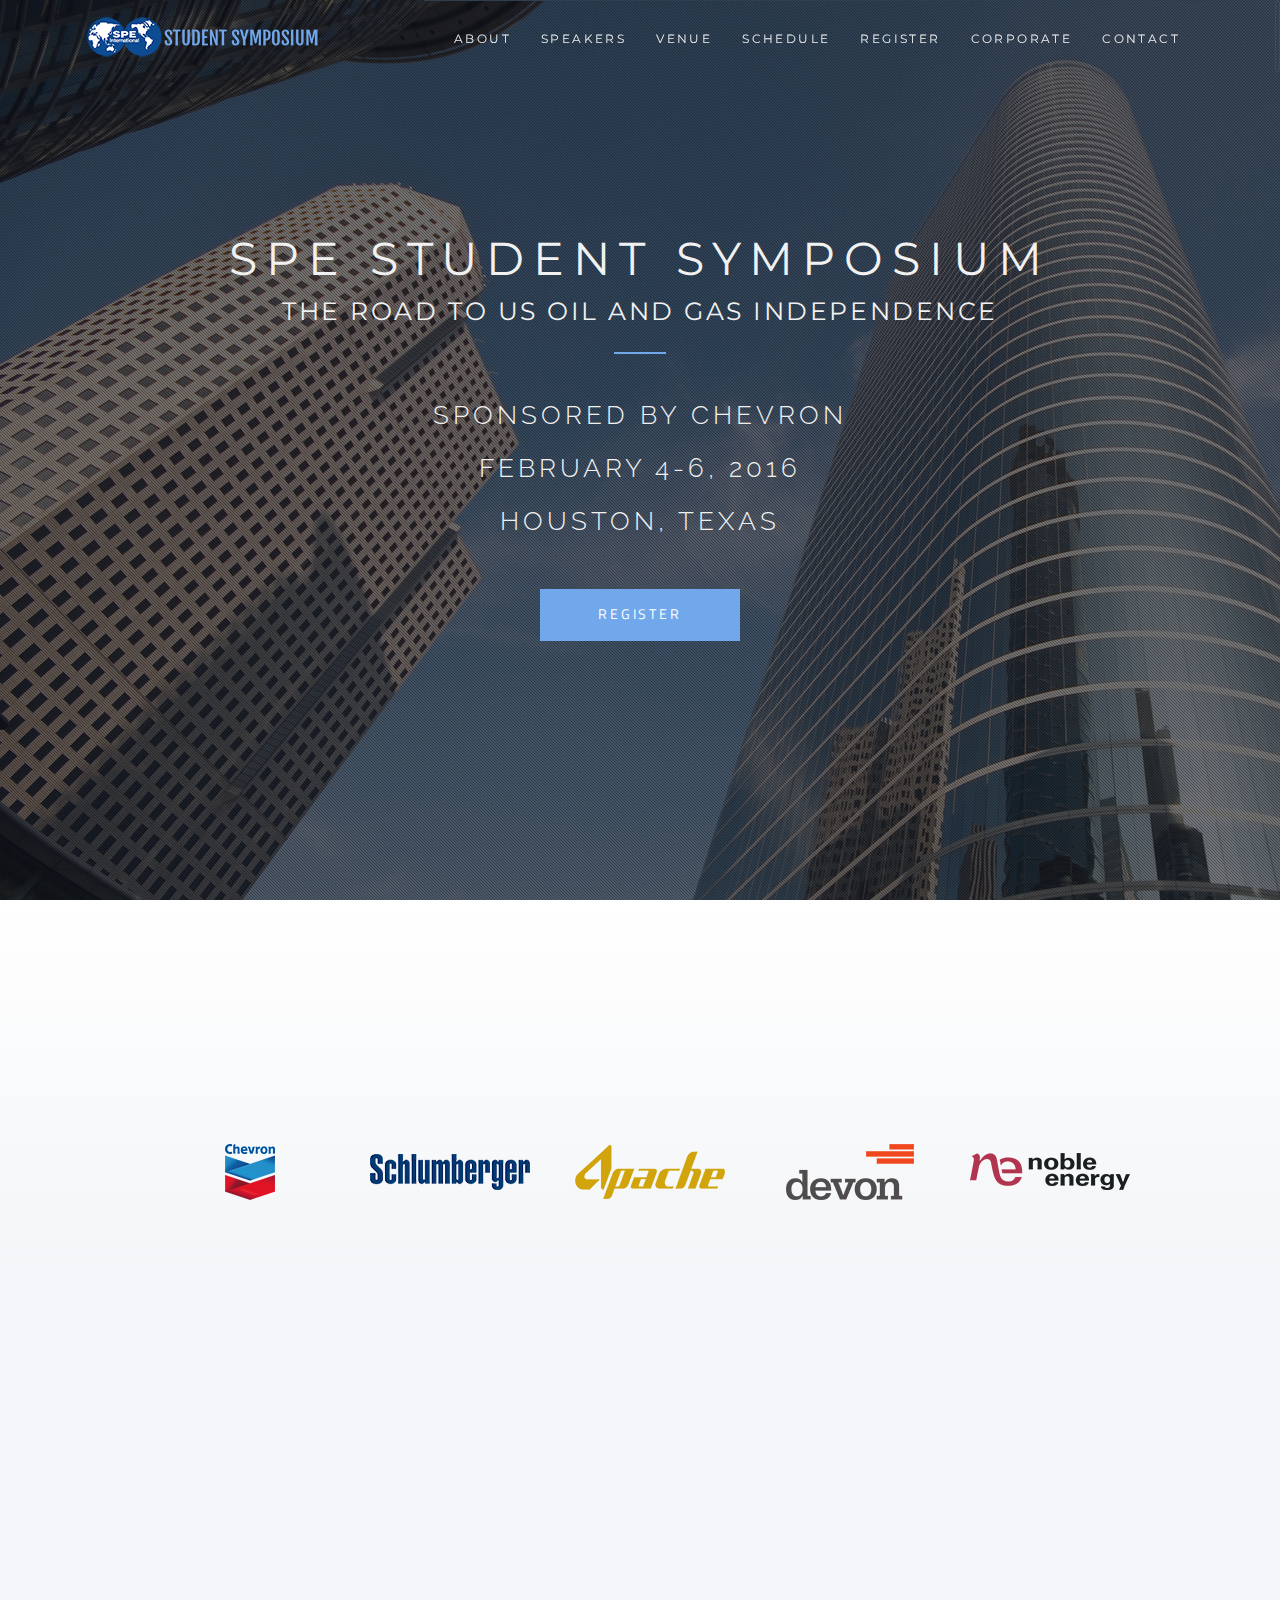
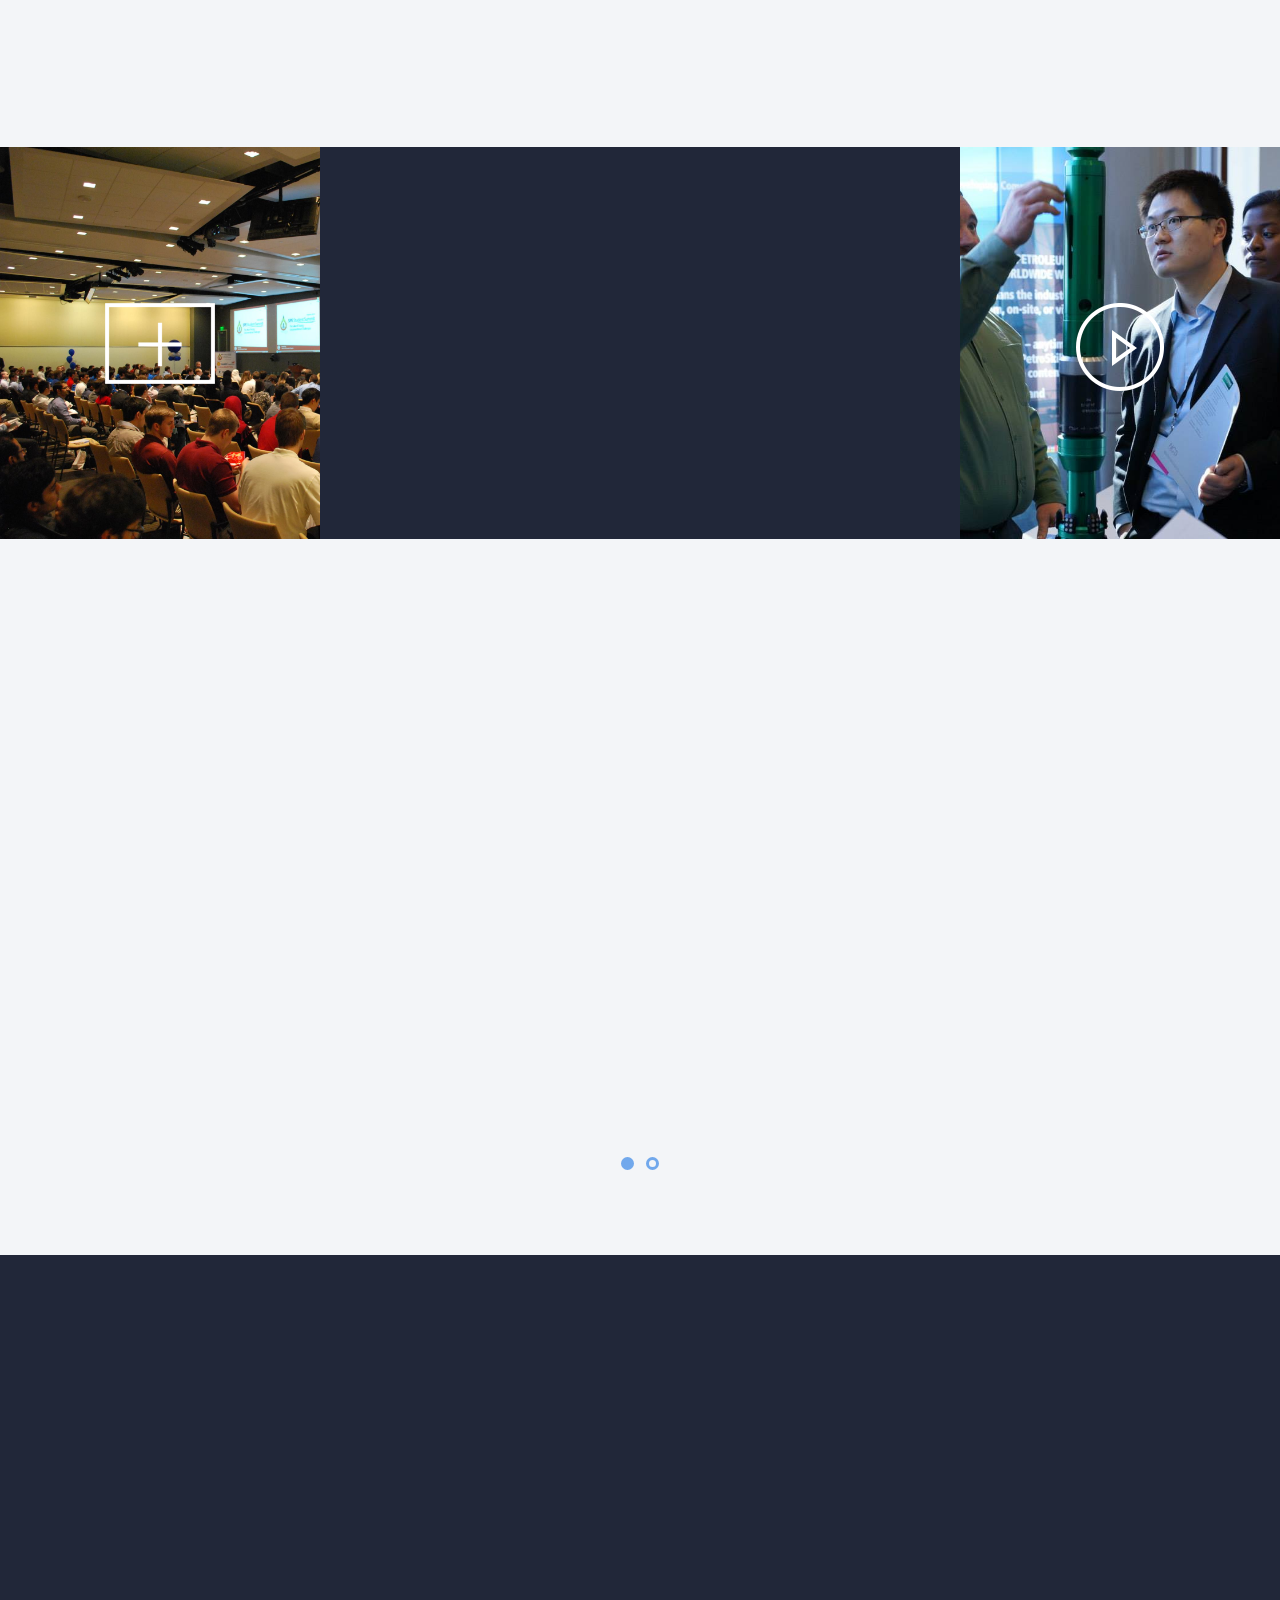
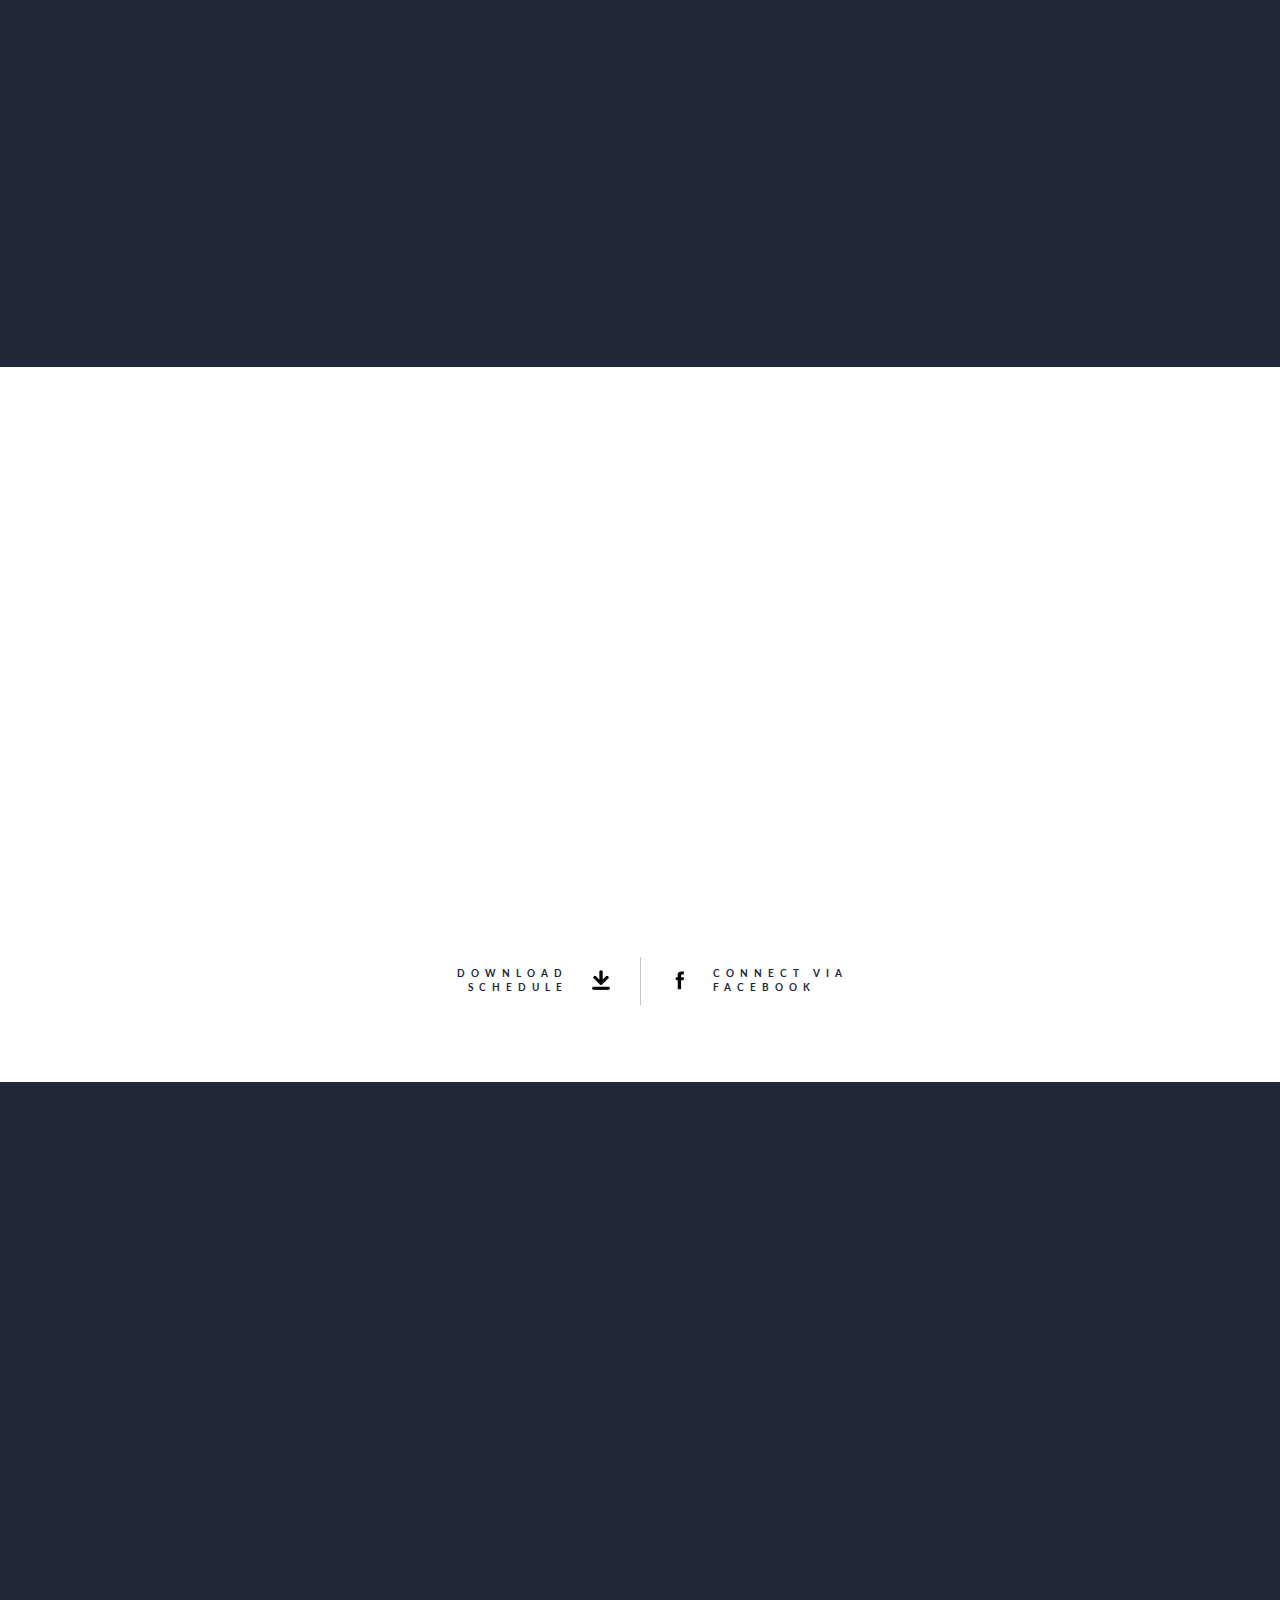
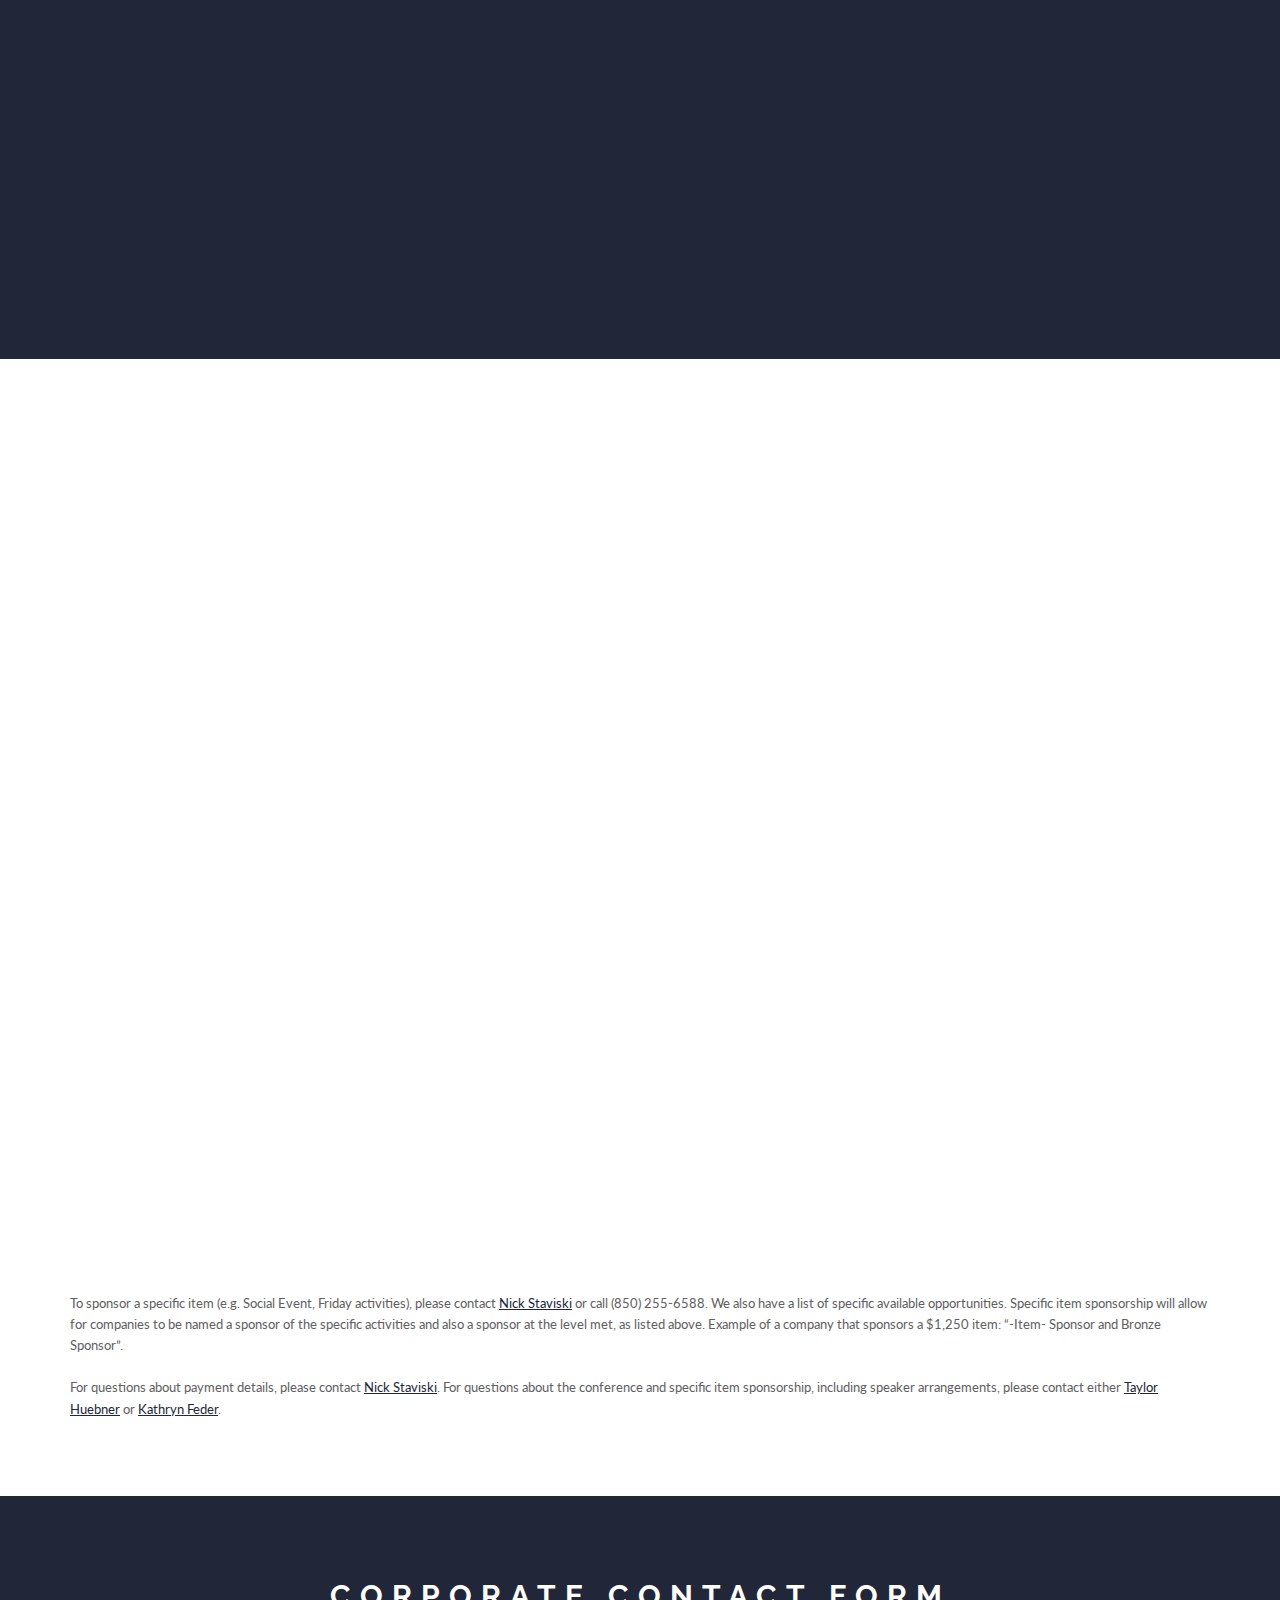
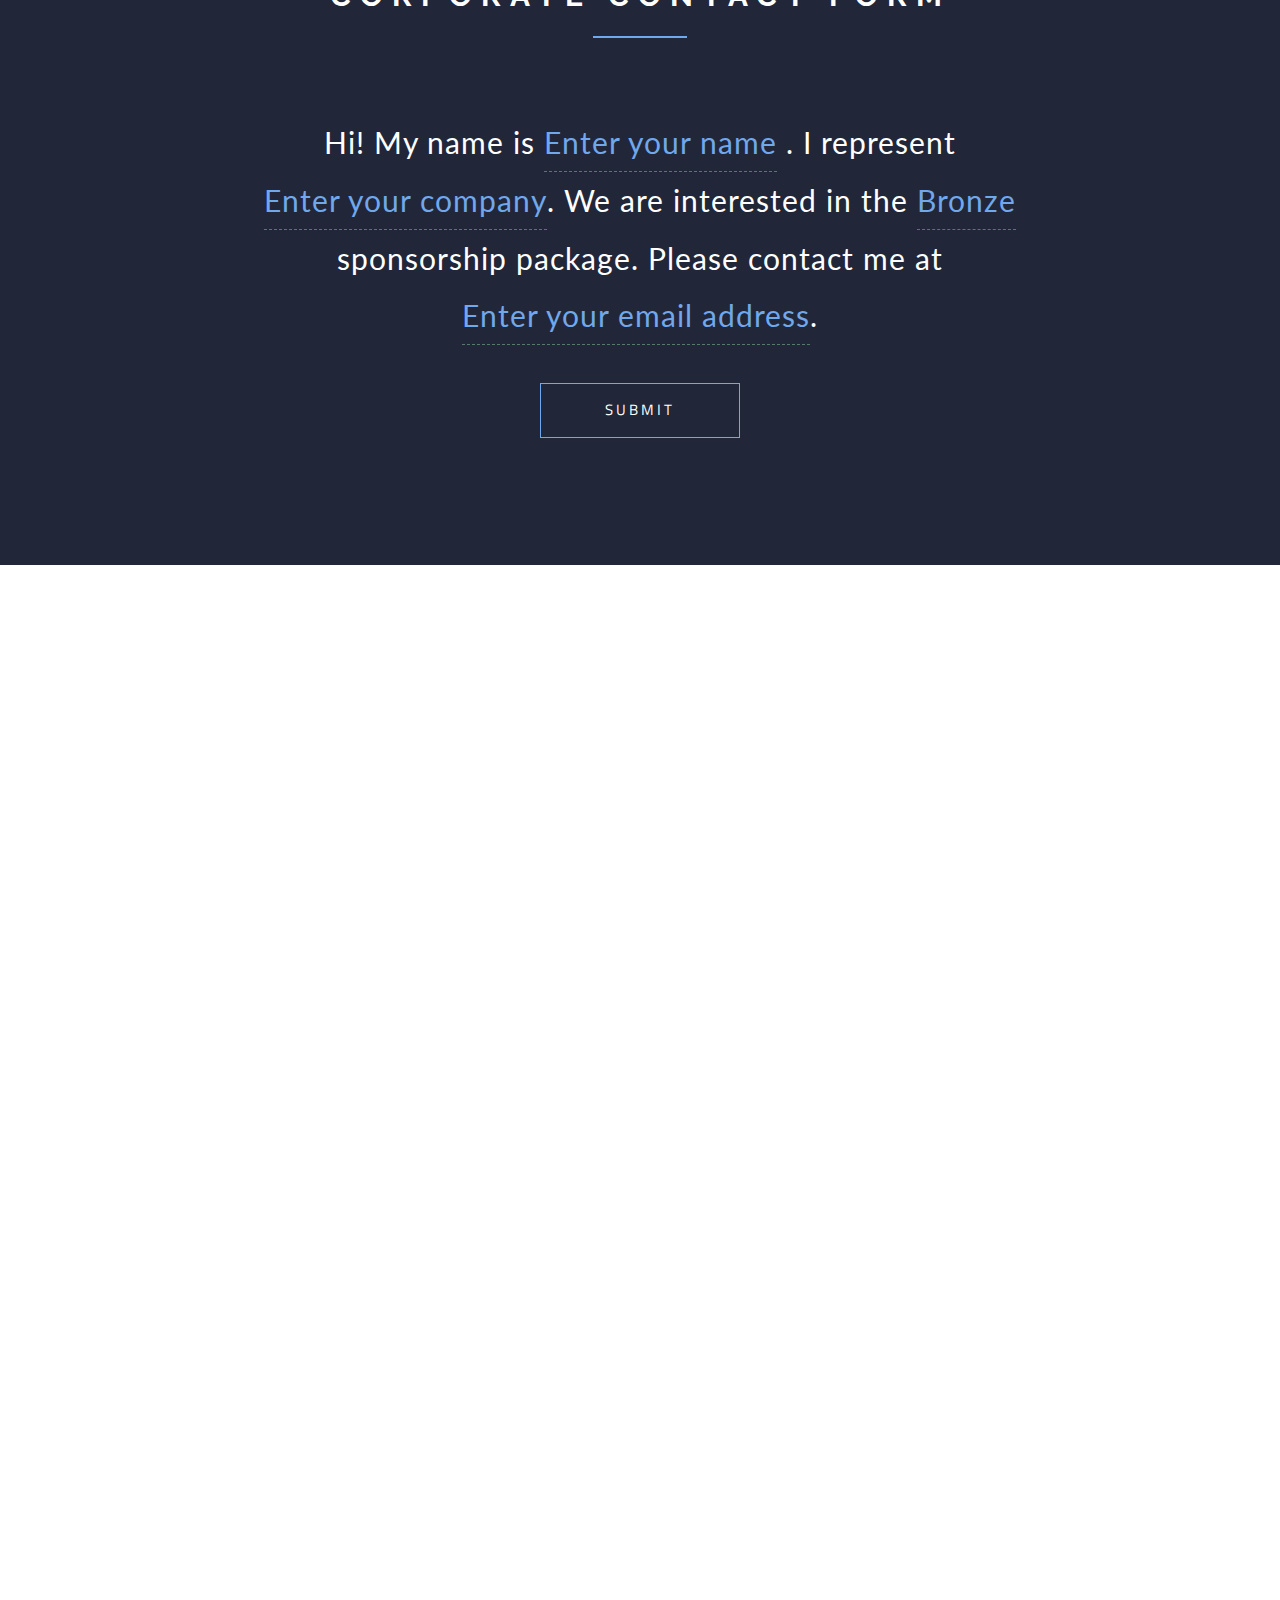
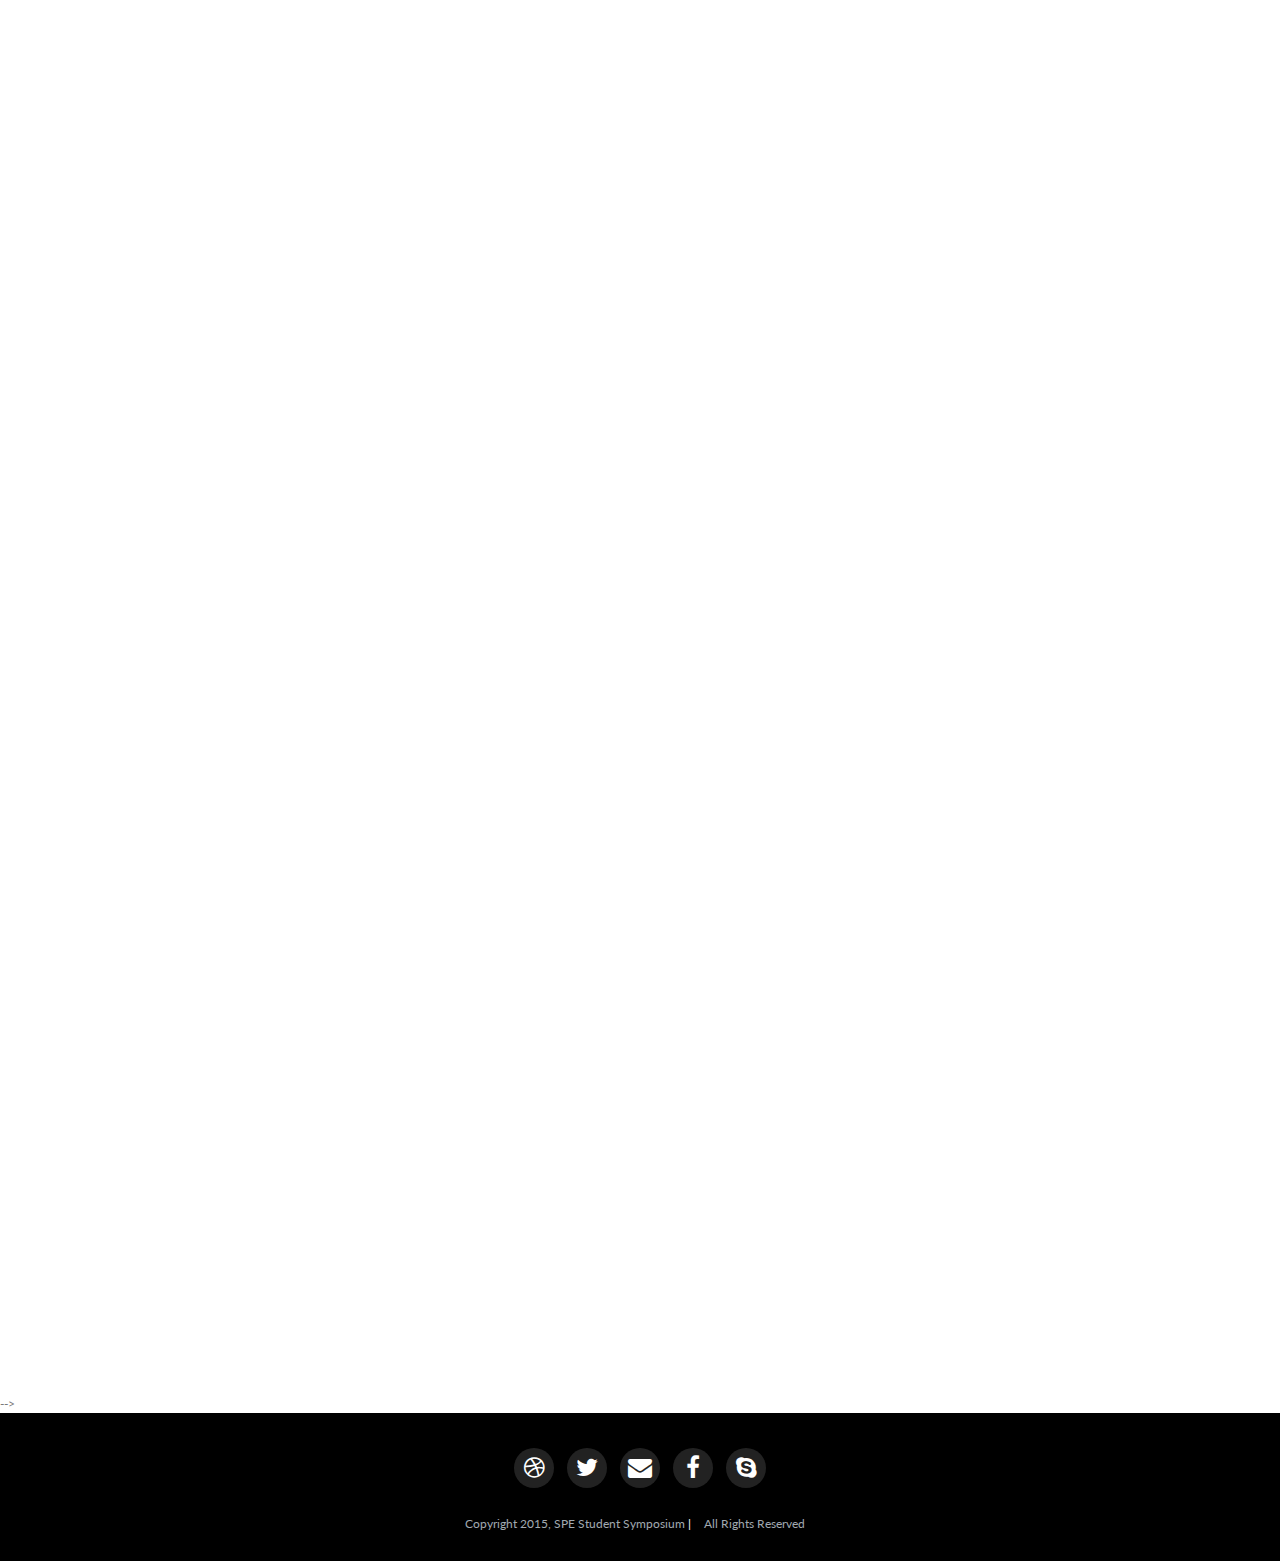
==== index.html @ 1bc5c3ff "added MSU" ====
<!DOCTYPE html>
<html>
	<head>
		<meta charset="UTF-8">
		<meta name="viewport" content="width=device-width, initial-scale=1.0, maximum-scale=1.0, user-scalable=no" />

		<!-- FAVICON -->
		<link rel="shortcut icon" href="favicon.ico" type="image/x-icon">
		<link rel="icon" href="favicon.ico" type="image/x-icon">
		
		<!-- TITLE -->
		<title>SPE Student Symposium</title>
        
		<!-- DESCRIPTION -->
		<meta name="Gene Hsu" content=" " />
		<meta name="SPE Student Symposium" content="" />
		<meta name="keywords"  content="Society of Petroleum Engineers Student Symposium The Road to US Oil and Gas Independence" />

		<!-- GOOGLE FONTS -->
		<link href='http://fonts.googleapis.com/css?family=Raleway:400,700,600,500,300,200,100,800,900' rel='stylesheet' type='text/css'>
        <link href='https://fonts.googleapis.com/css?family=Montserrat' rel='stylesheet' type='text/css'>
        <link href='https://fonts.googleapis.com/css?family=Titillium+Web:400,300' rel='stylesheet' type='text/css'>
        <link href='https://fonts.googleapis.com/css?family=Lato:400,300,700' rel='stylesheet' type='text/css'>

		<!-- STYLESHEETS -->
		<link href="assets/css/bootstrap.css" rel="stylesheet">
		<link href="assets/css/font-awesome.min.css" rel="stylesheet" type="text/css" />
		<link href="assets/css/flexslider.css" rel="stylesheet" >
		<link href="assets/css/animate.css" rel="stylesheet">
		<link href="assets/css/schedule.css" rel="stylesheet">
		<link href="assets/css/gridgallery.css" rel="stylesheet" type="text/css"  />
		<link href="assets/css/venobox.css" rel="stylesheet" type="text/css"/>
		<link href="assets/css/styles.css" rel="stylesheet"/>
        <link href="assets/css/style.css" rel="stylesheet" type="text/css"/>
        <link href="assets/css/google.css" rel="stylesheet"/>
		<link href="assets/css/queries.css" rel="stylesheet"/>
	  
		<!--[if lt IE 9]>
		<script src="https://oss.maxcdn.com/libs/html5shiv/3.7.0/html5shiv.js"></script>
		<script src="https://oss.maxcdn.com/libs/respond.js/1.4.2/respond.min.js"></script>
		<![endif]-->
	
	</head>
	   
    <body id="top">
	  
		<!--PRELOADER-->
		<div class="preloader">
		<div class="status"></div>
		</div>
		<!--/PRELOADER-->

		<!--HEADER-->
	  	<div class="header header-hide">
			<div class="container">
				<nav class="navbar navbar-default" role="navigation">
				   <div class="navbar-header">
					  <button type="button" class="navbar-toggle" data-toggle="collapse" 
						 data-target="#example-navbar-collapse">
						 <span class="sr-only">Toggle navigation</span>
						 <span class="icon-bar"></span>
						 <span class="icon-bar"></span>
						 <span class="icon-bar"></span>
					  </button>
					   <a class="navbar-brand" data-scroll href="#sec_1"><img src="assets/img/logo.png" alt="logo"/></a>
				   </div>
				   <div class="collapse navbar-collapse" id="example-navbar-collapse">
					  <ul class="nav navbar-nav">
						<li><a data-scroll href="#intro">About</a></li>
						<li><a data-scroll href="#team">Speakers</a></li>
                        <li><a data-scroll href="#venue-details">Venue</a></li>
                          <li><a data-scroll href="#responsive">Schedule</a></li>
						<li><a data-scroll href="#students">Register</a></li>
                        <li><a data-scroll href="#corporate">Corporate</a></li>
						<li><a data-scroll href="#contact-team">Contact</a></li>
					  </ul>
				   </div>
				</nav>
			</div>
		</div>
		<!--/HEADER-->
		
		<!--HOME-->		
		<section id="sec_1" class="autoheight">
			<div class="home-bg"><img src = "assets/img/backgrounds/header-bg-rsz.png"></div>
			<div class="col-lg-12 landing-text-pos align-center">
				<h1 class="wow animated fadeInDown" data-wow-duration="1s" data-wow-delay="1s">SPE Student Symposium</h1>
                <h2 class="wow animated fadeInDown" data-wow-duration="1s" data-wow-delay="1s">The Road to US Oil and Gas Independence</h2>
				<hr id="title_hr"/>
				<p class="wow animated fadeInUp" data-wow-duration="1s" data-wow-delay="1s">Sponsored by Chevron</p>
                <p class="wow animated fadeInUp" data-wow-duration="1s" data-wow-delay="1s">February 4-6, 2016</p>
                <p class="wow animated fadeInUp" data-wow-duration="1s" data-wow-delay="1s">Houston, Texas</p>
				<a class="learn-more-btn btn-effect wow animated fadeIn" data-wow-duration="0.5s" data-wow-delay="1.5s" data-scroll href="#students">Register</a>
			</div>
		</section>
		<!--/HOME-->
		<!--SPONSORS-->	
        <div id="sponsers" class="ignite-cta text-center section-padding">
			<div class="container">
				<div class="row">
					<div class="col-md-8 align-center wow animated fadeInLeft" data-wow-duration="1s" data-wow-delay="0.5s">
						<h1 class="arrow">Our Sponsors</h1><hr>
						<h2>This event is supported by our generous sponsors.</h2>
					</div>
					<!-- Jssor Slider Begin -->
					<div id="slider1_container" style=" ">
						<div class="inner_carousal" data-u="slides" style="">
							<div><img alt="sp1" src="assets/img/sponsor/sp1.png" /></div>
							<div><img alt="sp2" src="assets/img/sponsor/sp2.png" /></div>
							<div><img alt="sp3" src="assets/img/sponsor/sp3.png" /></div>
							<div><img alt="sp4" src="assets/img/sponsor/sp4.png" /></div>
							<div><img alt="sp5" src="assets/img/sponsor/sp5.png" /></div>
							<!--<div><img alt="sp6" src="assets/img/sponsor/sp6.png" /></div>
							<div><img alt="sp7" src="assets/img/sponsor/sp7.png" /></div>-->
						</div>
					</div>
					<!-- Jssor Slider End -->
				</div>
			</div>
		</div>
		 <!-- /SPONSORS -->
		<!--ABOUT-->	
        <section class="intro text-center section-padding" id="intro">
			<div class="container wow animated fadeInLeft" data-wow-duration="1s" data-wow-delay="0.5s">
				<div class="row">
					<div class="col-sm-8 align-center about">
						<h1 class="arrow">About the Event</h1>
						<hr>
						<p align= "left">The 5th annual SPE Student Symposium is hosted by Chevron and will be held at Chevron’s 1500 Louisiana Street office in downtown Houston from February 4th-6th, 2016.  <br><br>The theme of this year’s conference is <strong>“The Road to US Oil and Gas Independence.”</strong> The symposium will focus on the challenges associated with successful unconventionals production and operations in the current price market. <br><br>The Student Symposium offers an assortment of opportunities, including:
</p><li>Seminars and panels hosted by leading industry experts</li><li>Workshops to develop professional skills</li><li>Roundtables to provide a holistic view of the petroleum industry</li><li>Networking with industry professionals and other students</li>
                            
                            


					</div>
				</div>
			</div>
        </section>
		<!--/ABOUT-->
        
       
        <!--FEATURES-->	
        <section class="features text-center" id="features">
			<div class="row">
				<div id="grid-gallery" class="grid-gallery">
					<section class="grid-wrap">
						<div class="grid-gal">						
							<figure class="block-hover 3d-gallery col-lg-3 col-sm-12">
								<a href="#"><img src="assets/img/gallery/gal-icn.png" alt="img1">
									<span>GALLERY</span>
								</a>                            
							</figure>
						</div> 
					</section>
					<!--grid wrap-->

					<!-- slideshow -->
					<section class="slideshow">
						<ul>
							<li>
								<figure>											
									<img src="assets/img/gallery/1.jpg" alt="img01"/>
									<figcaption>
										<hr/>
										<p>Caption Needed</p>
									</figcaption>
								</figure>
							</li>
							<li>
								<figure>											
									<img src="assets/img/gallery/2.jpg" alt="img02"/>
									<figcaption>
										<hr/>
										<p>Caption Needed</p>
									</figcaption>
								</figure>
							</li>
							<li>
								<figure>
									<img src="assets/img/gallery/3.jpg" alt="img03"/>
									<figcaption>
										<hr/>
										<p>Caption Needed</p>
									</figcaption>
								</figure>
							</li>
                            <li>
								<figure>											
									<img src="assets/img/gallery/4.jpg" alt="img04"/>
									<figcaption>
										<hr/>
										<p>Caption Needed</p>
									</figcaption>
								</figure>
							</li>
                            <li>
								<figure>											
									<img src="assets/img/gallery/5.jpg" alt="img05"/>
									<figcaption>
										<hr/>
										<p>Caption Needed</p>
									</figcaption>
								</figure>
							</li>
                            
                            <li>
								<figure>											
									<img src="assets/img/gallery/6.jpg" alt="img06"/>
									<figcaption>
										<hr/>
										<p>Caption Needed</p>
									</figcaption>
								</figure>
							</li>
                            
                            <li>
								<figure>											
									<img src="assets/img/gallery/7.jpg" alt="img07"/>
									<figcaption>
										<hr/>
										<p>Caption Needed</p>
									</figcaption>
								</figure>
							</li>
                            <li>
								<figure>											
									<img src="assets/img/gallery/8.jpg" alt="img08"/>
									<figcaption>
										<hr/>
										<p>Caption Needed</p>
									</figcaption>
								</figure>
							</li>
                            <li>
								<figure>											
									<img src="assets/img/gallery/9.jpg" alt="img09"/>
									<figcaption>
										<hr/>
										<p>Caption Needed</p>
									</figcaption>
								</figure>
							</li><li>
								<figure>											
									<img src="assets/img/gallery/10.jpg" alt="img10"/>
									<figcaption>
										<hr/>
										<p>Caption Needed</p>
									</figcaption>
								</figure>
							</li>
                            <li>
								<figure>											
									<img src="assets/img/gallery/11.jpg" alt="img11"/>
									<figcaption>
										<hr/>
										<p>Caption Needed</p>
									</figcaption>
								</figure>
							</li><li>
								<figure>											
									<img src="assets/img/gallery/12.jpg" alt="img12"/>
									<figcaption>
										<hr/>
										<p>Caption Needed</p>
									</figcaption>
								</figure>
							</li>
                            <li>
								<figure>											
									<img src="assets/img/gallery/13.jpg" alt="img13"/>
									<figcaption>
										<hr/>
										<p>Caption Needed</p>
									</figcaption>
								</figure>
							</li>
                            <li>
								<figure>											
									<img src="assets/img/gallery/14.jpg" alt="img14"/>
									<figcaption>
										<hr/>
										<p>Caption Needed</p>
									</figcaption>
								</figure>
							</li>
                            <li>
								<figure>											
									<img src="assets/img/gallery/15.jpg" alt="img15"/>
									<figcaption>
										<hr/>
										<p>Caption Needed</p>
									</figcaption>
								</figure>
							</li>
                            <li>
								<figure>											
									<img src="assets/img/gallery/16.jpg" alt="img16"/>
									<figcaption>
										<hr/>
										<p>Caption Needed</p>
									</figcaption>
								</figure>
							</li>
                            <li>
								<figure>											
									<img src="assets/img/gallery/17.jpg" alt="img17"/>
									<figcaption>
										<hr/>
										<p>Caption Needed</p>
									</figcaption>
								</figure>
							</li>
                            <li>
								<figure>											
									<img src="assets/img/gallery/18.jpg" alt="img18"/>
									<figcaption>
										<hr/>
										<p>Caption Needed</p>
									</figcaption>
								</figure>
							</li>

						</ul>
						<nav>
							<span class="nav-prev fa-chevron-left fa fa-2x "></span>
							<span class="nav-next fa-chevron-right fa fa-2x"></span>
							<span class="close nav-close"><i class="fa fa-times"></i></span>
						</nav>
					</section>
					<!-- /slideshow -->
				</div>
				<!-- /grid-gallery -->

				<div class="container col-lg-6 col-md-12 features-md">          
					<div class="row">
						<div class="col-md-12">
							<div class="features-wrapper">
								<div class="col-md-4 wow animated fadeInUp" data-wow-duration="1s" data-wow-delay="0.5s">
									<div class="icon">
									  300+
									</div>
									<h2>Students</h2>
									<p>Meet students in petroleum engineering and other energy-related majors</p>
								</div>
							  
								<div class="col-md-4 wow animated fadeInUp" data-wow-duration="1s" data-wow-delay="0.7s">
									<div class="icon">
									 20+
									</div>
									<h2>Universities</h2>
									<p>Discover a wide variety of people in different schools around the world</p>
								</div>
							  
								<div class="col-md-4 wow animated fadeInUp" data-wow-duration="1s" data-wow-delay="0.9s">
									<div class="icon">
									  20+
									</div>
									<h2>speakers</h2>
									<p>Learn about oil and gas from the industry's top professionals</p>
								</div>
								<div class="clearfix"></div>
							</div>
						</div>
					</div>
				</div>

				<!-- Vimeo Video-->	
				<div class="grid-gal">
				  <figure class="block-hover vimeo-video col-lg-3 col-sm-12">
					<a class="venoboxvid" data-type="youtube"  href="https://youtu.be/hB9JIA9sog8" target="_self">
						<img src="assets/img/vdo-icn.png" alt="video_hover">
						<span>VIDEO</span>
					</a>
				  </figure>
				</div>

			</div><!--row ends here-->
        </section>
        <!--/FEATURES-->	
		
		
        
        <!--SPEAKERS-->
        <section class="team text-center section-padding" id="team">
			<div class="container">
				<div class="row">
				  <div class="col-lg-8 wow animated fadeInUp align-center" data-wow-duration="1s" data-wow-delay="1s">
					<h1 class="arrow">Speakers</h1><hr>
					<p>Speaker Bios will be added as we receive them.</p>
				  </div>
				</div>
				<div class="row">
					<div class="speakers-wrap">
						<div id="portfolioSlider">
							<ul class="slides">
								<li>
									<div class="col-md-4 col-sm-4 wow animated fadeInUp" data-wow-duration="1s" data-wow-delay="0.5s">
										<div class="overlay-effect effects clearfix">
											<div class="img">
											  <img src="assets/img/speakers/Banister.jpg" alt="Portfolio Item">
											  <div class="overlay">
												<button class="md-trigger expand" data-modal="modal-Gaurdie"><i class="fa fa-search"></i><br>View More</button>
											  </div>
											</div>
										</div>
										<h2>Gaurdie Banister</h2>
										
									</div>

									<div class="col-md-4 col-sm-4 wow animated fadeInUp" data-wow-duration="1s" data-wow-delay="0.7s">
										<div class="overlay-effect effects clearfix">
											<div class="img">
												<img src="assets/img/speakers/team2.jpg" alt="Portfolio Item">
												<div class="overlay">
													<button class="md-trigger expand" data-modal="modal-Janeen"><i class="fa fa-search"></i><br>View More</button>
												</div>
											</div>
										</div>
										<h2>Janeen Judah</h2> 
									</div>

									<div class="col-md-4 col-sm-4 wow animated fadeInUp" data-wow-duration="1s" data-wow-delay="0.7s">
										<div class="overlay-effect effects clearfix">
											<div class="img">
												<img src="assets/img/speakers/Allen.png" alt="Portfolio Item">
												<div class="overlay">
													<button class="md-trigger expand" data-modal="modal-Allen"><i class="fa fa-search"></i><br>View More</button>
												</div>
											</div>
										</div>
										<h2>Allen Gilmer</h2> 
									</div>
								</li>
								<!-- <li> Second Set of Speakers -->
								<li>
									<div class="col-md-4 col-sm-4 wow animated fadeInUp">
										<div class="overlay-effect effects clearfix">
										<div class="img">
										  <img src="assets/img/speakers/Susan.png" alt="Portfolio Item">
										  <div class="overlay">
											<button class="md-trigger expand" data-modal="modal-Susan"><i class="fa fa-search"></i><br>View More</button>
										  </div>
										</div>
										</div>
										<h2>Susan Cunningham</h2>
									</div>
									<div class="col-md-4 col-sm-4 wow animated fadeInUp">
										<div class="overlay-effect effects clearfix">
											<div class="img">
											  <img src="assets/img/speakers/team2.jpg" alt="Portfolio Item">
											  <div class="overlay">
												<button class="md-trigger expand" data-modal="modal-David"><i class="fa fa-search"></i><br>View More</button>
											  </div>
											</div>
										</div>
										<h2>David Fulford</h2>
									</div>
									<div class="col-md-4 col-sm-4 wow animated fadeInUp">
										<div class="overlay-effect effects clearfix">
											<div class="img">
											  <img src="assets/img/speakers/team3.jpg" alt="Portfolio Item">
											  <div class="overlay">
												<button class="md-trigger expand" data-modal="modal-9"><i class="fa fa-search"></i><br>View More</button>
											  </div>
											</div>
										</div>
									  <h2>TBD</h2>
									</div>
								</li>
							</ul>
						</div>
					</div>
				</div> <!--Row Ends Here-->
			</div>
			<!-- Example Speaker -->
            <div class="md-modal md-effect-9" id="modal-9">
				<div class="md-content">
					<div class="folio">
						<div class="avatar"></div>
						<div class="sp-name"><strong>Name</strong><br/>Position</div>
						<div class="sp-dsc">
						Description
						</div>
						<div class="sp-social">
							<ul>
								<!--<li><a href="#" class="social-btn"><i class="fa fa-twitter"></i></a></li>
								<li><a href="#" class="social-btn"><i class="fa fa-facebook"></i></a></li>
								<li><a href="#" class="social-btn"><i class="fa fa-dribbble"></i></a></li>-->
							</ul>
						</div>
						<button class="md-close"><i class="fa fa-times"></i></button>
					</div>
				</div>
			</div>
			<div class="md-modal md-effect-9" id="modal-Gaurdie">
				<div class="md-content">
					<div class="folio">
						<div class="avatar"></div>
						<div class="sp-name"><strong>Guardie Banister</strong><br/>Former President & CEO, Aera Energy</div>
						<div class="sp-dsc">
						Mr. Banister served as the CEO and President of Aera Energy LLC from 2007 until stepping down in July of this year.  Before Aera, he was a VP at Shell for Asia Pacific region.  In September of 2015 he was appointed to the Board of Directors at Marathon Petroleum, and also currently serves on the Board of Directors for Tyson Foods.
						</div>
						<div class="sp-social">
							<ul>
								<!--<li><a href="#" class="social-btn"><i class="fa fa-twitter"></i></a></li>
								<li><a href="#" class="social-btn"><i class="fa fa-facebook"></i></a></li>
								<li><a href="#" class="social-btn"><i class="fa fa-dribbble"></i></a></li>-->
							</ul>
						</div>
						<button class="md-close"><i class="fa fa-times"></i></button>
					</div>
				</div>
			</div>
            <div class="md-modal md-effect-9" id="modal-Janeen">
				<div class="md-content">
					<div class="folio">
						<div class="avatar"></div>
						<div class="sp-name"><strong>Janeen Judah</strong><br/>General Manager, Chevron</div>
						<div class="sp-dsc">
						Janeen Judah will be the 2017 SPE International President.  At Chevron, she is currently the General Manager for the South Africa Business Unit.  From 2007 to 2010, she served as President of Chevron Environmental Management Company.
						</div>
						<div class="sp-social">
							<ul>
								<!--<li><a href="#" class="social-btn"><i class="fa fa-twitter"></i></a></li>
								<li><a href="#" class="social-btn"><i class="fa fa-facebook"></i></a></li>
								<li><a href="#" class="social-btn"><i class="fa fa-dribbble"></i></a></li>-->
							</ul>
						</div>
						<button class="md-close"><i class="fa fa-times"></i></button>
					</div>
				</div>
			</div>
            <div class="md-modal md-effect-9" id="modal-Allen">
				<div class="md-content">
					<div class="folio">
						<div class="avatar"></div>
						<div class="sp-name"><strong>Allen Gilmer</strong><br/>CEO and Chairman, Drillinginfo </div>
						<div class="sp-dsc">
						 Prior to co-founding Drillinginfo in 1999, Allen Gilmer was an independent oilman for 7 years, co-founding three profitable E&P companies. He began his oil patch career with Marathon Oil Corporation, as a geophysicist working in Research, Seismic Acquisitions, and South American exploration. Allen is active in all aspects of Drillinginfo’s new product development and is widely recognized for his industry leadership and vision. He holds several patents in the field of multi-component seismology. He received his BA in Geology from Rice University and his MS in Geology from University of Texas at El Paso.
						</div>
						<div class="sp-social">
							<ul>
								<!--<li><a href="#" class="social-btn"><i class="fa fa-twitter"></i></a></li>
								<li><a href="#" class="social-btn"><i class="fa fa-facebook"></i></a></li>
								<li><a href="#" class="social-btn"><i class="fa fa-dribbble"></i></a></li>-->
							</ul>
						</div>
						<button class="md-close"><i class="fa fa-times"></i></button>
					</div>
				</div>
			</div>
            <div class="md-modal md-effect-9" id="modal-Susan">
				<div class="md-content">
					<div class="folio">
						<div class="avatar"></div>
						<div class="sp-name"><strong>Susan Cunningham</strong><br/>Executive Vice President, Noble Energy</div>
						<div class="sp-dsc">
						 Susan Cunningham currently serves as an Executive Vice President at Noble Energy where she oversees Exploration, New Ventures, EHSR, and Business Innovation.  Prior to joining Noble Energy in 2001, she was a vice-president at both Texaco and Statoil. Active within the industry, she was the Chairman of the OTC (Offshore Technology Conference) in 2010 and 2011.
						</div>
						<div class="sp-social">
							<ul>
								<!--<li><a href="#" class="social-btn"><i class="fa fa-twitter"></i></a></li>
								<li><a href="#" class="social-btn"><i class="fa fa-facebook"></i></a></li>
								<li><a href="#" class="social-btn"><i class="fa fa-dribbble"></i></a></li>-->
							</ul>
						</div>
						<button class="md-close"><i class="fa fa-times"></i></button>
					</div>
				</div>
			</div>
            <div class="md-modal md-effect-9" id="modal-David">
				<div class="md-content">
					<div class="folio">
						<div class="avatar"></div>
						<div class="sp-name"><strong>David Fulford</strong><br/>Sr. Reservoir Engineer, Apache Corporation</div>
						<div class="sp-dsc">
						 David S. Fulford is a Sr. Reservoir Engineer, Exploration Evaluation, at Apache Corporation. He has 10 years of industry experience with Apache and, previously, Devon Energy. His primary research interest is the improvement of decision quality for oil & gas exploration, which incorporates production surveillance, risk & uncertainty quantification, and estimation de-biasing & calibration. Fulford holds a BS degree in petroleum engineering from Texas Tech University. He is a member of the Society of Decision Professionals (SDP), SPE, and has served on the technical program committees for several SPE conferences.
						</div>
						<div class="sp-social">
							<ul>
								<!--<li><a href="#" class="social-btn"><i class="fa fa-twitter"></i></a></li>
								<li><a href="#" class="social-btn"><i class="fa fa-facebook"></i></a></li>
								<li><a href="#" class="social-btn"><i class="fa fa-dribbble"></i></a></li>-->
							</ul>
						</div>
						<button class="md-close"><i class="fa fa-times"></i></button>
					</div>
				</div>
			</div>
			<div class="md-overlay"></div>
			<!-- /Example Speaker -->
        </section>
		<!--/SPEAKER-->
        
        <!--VENUE-->
        <section class="text-center section-padding venue-details" id="venue-details">
			<div class="container wow animated fadeInLeft" data-wow-duration="1s" data-wow-delay="0.5s">
				<div class="row">
				  <div class="col-md-8 align-center">
					<h1 class="arrow">Venue Information</h1><hr>
				  </div>
                </div>
                <div class = "row  venue-info">
                    <div class = "col-xs-5 col-xs-offset-1">
                    <p align = "left">
                        <span class = "venue-link"><strong><a href="http://www.cpdowntown.com/" target="_blank">Crowne Plaza Houston Downtown</a></strong></span><br>
                        
                        1700 Smith St., Houston, TX 77002<br>
                            (713) 739-8800<br></p>
                        <div class = "check-in-out">
                        <u>Hotel Check-in:</u><br>
                        <span class="tab"></span>Thursday, February 4, 3:00 - 6:00 PM<br>
                        <u>Hotel Check-out:</u><br>
                        <span class="tab"></span>Saturday, February 6, 2:00 - 3:00 PM
                        </div>
                        <br><br>
                        <p align = "left">
                        <span class = "venue-link"><strong><a href="http://www.chevron.com/" target="_blank">Chevron</a></strong></span><br>
                        1500 Louisiana St., Houston, TX 77002<br>
                        </p>
                    </div>
                    <div class = "col-xs-5 venue-map">
                        
                        <iframe src="https://mapsengine.google.com/map/u/0/embed?mid=zcn5tV6d4la0.kRJzQInp6xBY" width="100%" height="100%"></iframe>
                        
                    </div>
                </div>
            </div>
        </section>
        <!--/VENUE-->
        
        <!--SCHEDULE-->        
        <section class="text-center section-padding" id="responsive">
			<div class="container wow animated fadeInLeft bottom-spacing">
				<div class="row">
					<div class="col-md-8 align-center wow animated fadeInLeft">
						<h1 class="arrow">Schedule</h1><hr>
						<p>All listed events and times are tentative and subject to change.</p>
					</div>
				</div>
			</div>
			
			<div class="container-schedule container wow animated fadeInDown animated" data-wow-duration="1s" data-wow-delay="1s">
				<div id="tabs-ui" class="tabs">
					<nav>
						<ul>
							<li><a href="#section-1"><span>Day 1</span></a></li>
							<li><a href="#section-2"><span>Day 2</span></a></li>
							<li><a href="#section-3"><span>Day 3</span></a></li>
						</ul>
					</nav>
					<div class="content">
						<section id="section-1">
							<div class="container">
								<div class="accordion">
									<div class="day">February 4, 2016</div>
									<div class="item clearfix">
										<div class="heading clearfix">
											<div class="time col-md-3 col-sm-12 col-xs-12">3:00pm - 6:00pm</div>
											<div class="e-title col-md-9 col-sm-12 col-xs-12">
												Registration<br/>
												<!--<span class="name">Andrew Yang - </span>
												<span class="speaker-designaition">CEO, Microsoft</span>-->
											</div>
										</div>
										<div class="col-md-12 col-sm-12 col-xs-12">
											<div class="content venue col-md-3 col-sm-12 col-xs-12">
												Hotel Lobby
											</div>
											<div class="content details col-md-9 col-sm-12 col-xs-12">
											Students will sign in and complete registration for the Student Symposium.
											</div>
										</div>
									</div>
								  
									<div class="item clearfix">
										<div class="heading">
											<div class="time col-md-3 col-sm-12 col-xs-12">6:00pm - 7:00pm</div>
											<div class="e-title col-md-9 col-sm-12 col-xs-12">Welcome Address<br/><span class="name">Janeen Judah - </span><span class="speaker-designaition">2017 SPE International President</span></div>
										</div>
										<div class="col-md-12 col-sm-12 col-xs-12">
											<div class="content venue col-md-3 col-sm-12 col-xs-12">
												Hotel Ballrooom
											</div>
											<div class="content details col-md-9 col-sm-12 col-xs-12">
											Opening address to kickoff the symposium.
											</div>
										</div>
									</div>
								  
									<div class="item clearfix">
										<div class="heading">
											<div class="time col-md-3 col-sm-12 col-xs-12">7:30pm - 12:00am</div>
											<div class="e-title col-md-9 col-sm-12 col-xs-12">Networking Social<br/><span class="name">TBD </span></div>
										</div>
										<div class="col-md-12 col-sm-12 col-xs-12">
											<div class="content venue col-md-3 col-sm-12 col-xs-12">
												Venue: TVD
											</div>
											<div class="content details col-md-9 col-sm-12 col-xs-12">
											TBD.
											</div>
										</div>
									</div>
								</div>        
							</div><!--CONTAINER ENDS-->
						</section>
						<section id="section-2">
							<div class="container">
								<div class="accordion">
									<div class="day">February 5, 2016</div>
									<div class="item clearfix">
										<div class="heading clearfix">
											<div class="time col-md-3 col-sm-12 col-xs-12">7:30am - 8:30am</div>
											<div class="e-title col-md-9 col-sm-12 col-xs-12">Breakfast<br/><span class="name"></span><span class="speaker-designaition"></span>                                                
                                            </div>
										</div>
										<div class="col-md-12 col-sm-12 col-xs-12">
											<div class="content venue col-md-3 col-sm-12 col-xs-12">
												Hotel
											</div>
											<div class="content details col-md-9 col-sm-12 col-xs-12">
											<!--INSERT TEXT HERE-->
											</div>
										</div>
									</div>
								  
									<div class="item clearfix">
										<div class="heading">
											<div class="time col-md-3 col-sm-12 col-xs-12">8:30am - 9:30am</div>
											<div class="e-title col-md-9 col-sm-12 col-xs-12">Keynote Address<br/><span class="name">Nathan Meehan - </span><span class="speaker-designaition">2016 SPE International President</span></div>
										</div>
										<div class="col-md-12 col-sm-12 col-xs-12">
											<div class="content venue col-md-3 col-sm-12 col-xs-12">
												Hotel Ballroom
											</div>
											<div class="content details col-md-9 col-sm-12 col-xs-12">
											TBD
											</div>
										</div>
									</div>
								  
									<div class="item clearfix">
										<div class="heading">
											<div class="time col-md-3 col-sm-12 col-xs-12">9:30am - 3:30pm</div>
											<div class="e-title col-md-9 col-sm-12 col-xs-12">EXPO<br/><span class="name">Sponsored </span></div>
										</div>
										<div class="col-md-12 col-sm-12 col-xs-12">
											<div class="content venue col-md-3 col-sm-12 col-xs-12">
												Venue: TBD (50 Students)
											</div>
											<div class="content details col-md-9 col-sm-12 col-xs-12">
											Info TBD
											</div>
										</div>
									</div>
								  
                                        
									<div class="item clearfix">
										<div class="heading">
											<div class="time col-md-3 col-sm-12 col-xs-12">9:30am - 10:30am</div>
											<div class="e-title col-md-9 col-sm-12 col-xs-12">Emerging Technologies Benefitting North American Production<br/><span class="name">Shaid Azizul Haq - </span><span class="speaker-designaition"><!--Position--></span></div>
										</div>
										<div class="col-md-12 col-sm-12 col-xs-12">
											<div class="content venue col-md-3 col-sm-12 col-xs-12">
												Venue: TBD (75-90 Students)
											</div>
											<div class="content details col-md-9 col-sm-12 col-xs-12">
											Interested in what technologies are currently being developed? If so, this unique presentation about research and development currently being done in North America will shed light about technologies to expect in the foreseable future that will maintain and improve America's energy independence.</div>
										</div>
                                        
									</div>
                                        <div class="item clearfix">
										<div class="heading">
											<div class="col-md-3 col-sm-12 col-xs-12"></div>
											<div class="e-title col-md-9 col-sm-12 col-xs-12">Panel: Washington & Energy- Policy & Politics<br/><span class="name">Allen Gilmer - </span><span class="speaker-designaition">CEO and Chairman, Drillinginfo</span><br/><span class="name">Ryan Sitton - </span><span class="speaker-designaition"><!--Position--></span><br/><span class="name">TBD - </span><span class="speaker-designaition"><!--Position--></span></div>
										</div>
										<div class="col-md-12 col-sm-12 col-xs-12">
											<div class="content venue col-md-3 col-sm-12 col-xs-12">
												Venue: TBD (75-90 Students)
											</div>
											<div class="content details col-md-9 col-sm-12 col-xs-12">
											Interested in domestic energy policy? Then join us for a special panel and discussion about how current energy policy is affecting the O&G industry. This panel will discuss the ban on exporting crude oil, the permitting process of LNG export facilities, and the implications of the Keystone Pipeline decision.</div>
										</div>
                                        
									</div>
                                        <div class="item clearfix">
										<div class="heading">
											<div class="col-md-3 col-sm-12 col-xs-12"></div>
											<div class="e-title col-md-9 col-sm-12 col-xs-12">Workshop: Recipe for Professional Success<br/><span class="name">Stacie Ehler - </span><span class="speaker-designaition"><!--Position--></span></div>
										</div>
										<div class="col-md-12 col-sm-12 col-xs-12">
											<div class="content venue col-md-3 col-sm-12 col-xs-12">
												Venue: TBD (75-90 Students)
											</div>
											<div class="content details col-md-9 col-sm-12 col-xs-12">
											Do you want to see your collegiate success translate to professional success? Learn about various opportunities in the O&G industry that will advance your career such as graduate school, professional certifications, professional organizations, and technical jknowledge advancement.</div>
										</div>
                                        
									</div>
                                        <div class="item clearfix">
										<div class="heading">
											<div class="col-md-3 col-sm-12 col-xs-12"></div>
											<div class="e-title col-md-9 col-sm-12 col-xs-12">Roundtable: Session A1 (9:30-10:00)<br/><span class="name">Jeff Spath - </span><span class="speaker-designaition"><!--Position--></span></div>
										</div>
										<div class="col-md-12 col-sm-12 col-xs-12">
											<div class="content venue col-md-3 col-sm-12 col-xs-12">
												Venue: TBD (8 Students/Session)
											</div>
											<div class="content details col-md-9 col-sm-12 col-xs-12">
											A unique opportunity to have a roundtable discussion with one of the many industry professionals that have spoken at the conference. Take this time to ask any questions about the direction of the O&G industry, how they reached their current position, or simply ask for some advice on how to follow suit.</div>
										</div>
                                        
									</div>
                                    <div class="item clearfix">
										<div class="heading">
											<div class="col-md-3 col-sm-12 col-xs-12"></div>
											<div class="e-title col-md-9 col-sm-12 col-xs-12">Roundtable: Session A2 (9:30-10:00)<br/><span class="name">Bob Elder - </span><span class="speaker-designaition"><!--Position--></span></div>
										</div>
										<div class="col-md-12 col-sm-12 col-xs-12">
											<div class="content venue col-md-3 col-sm-12 col-xs-12">
												Venue: TBD (8 Students/Session)
											</div>
											<div class="content details col-md-9 col-sm-12 col-xs-12">
											A unique opportunity to have a roundtable discussion with one of the many industry professionals that have spoken at the conference. Take this time to ask any questions about the direction of the O&G industry, how they reached their current position, or simply ask for some advice on how to follow suit.</div>
										</div>
                                        
									</div>
                                    <div class="item clearfix">
										<div class="heading">
											<div class="col-md-3 col-sm-12 col-xs-12"></div>
											<div class="e-title col-md-9 col-sm-12 col-xs-12">Roundtable: Session B1 (10:00-10:30)<br/><span class="name">Jeff Spath - </span><span class="speaker-designaition"><!--Position--></span></div>
										</div>
										<div class="col-md-12 col-sm-12 col-xs-12">
											<div class="content venue col-md-3 col-sm-12 col-xs-12">
												Venue: TBD (8 Students/Session)
											</div>
											<div class="content details col-md-9 col-sm-12 col-xs-12">
											A unique opportunity to have a roundtable discussion with one of the many industry professionals that have spoken at the conference. Take this time to ask any questions about the direction of the O&G industry, how they reached their current position, or simply ask for some advice on how to follow suit.</div>
										</div>
                                        
									</div>
                                    <div class="item clearfix">
										<div class="heading">
											<div class="col-md-3 col-sm-12 col-xs-12"></div>
											<div class="e-title col-md-9 col-sm-12 col-xs-12">Roundtable: Session B2 (10:00-10:30)<br/><span class="name">Bob Elder - </span><span class="speaker-designaition"><!--Position--></span></div>
										</div>
										<div class="col-md-12 col-sm-12 col-xs-12">
											<div class="content venue col-md-3 col-sm-12 col-xs-12">
												Venue: TBD (8 Students/Session)
											</div>
											<div class="content details col-md-9 col-sm-12 col-xs-12">
											A unique opportunity to have a roundtable discussion with one of the many industry professionals that have spoken at the conference. Take this time to ask any questions about the direction of the O&G industry, how they reached their current position, or simply ask for some advice on how to follow suit.</div>
										</div>
                                        
									</div>
                                    
                                    
                                        <div class="item clearfix">
										<div class="heading">
											<div class="time col-md-3 col-sm-12 col-xs-12">10:30am - 11:30am</div>
											<div class="e-title col-md-9 col-sm-12 col-xs-12">Global Energy Outlook and North American Developments<br/><span class="name">Jeff Spath - </span><span class="speaker-designaition"><!--Position--></span></div>
										</div>
										<div class="col-md-12 col-sm-12 col-xs-12">
											<div class="content venue col-md-3 col-sm-12 col-xs-12">
												Venue: TBD (75-90 Students)
											</div>
											<div class="content details col-md-9 col-sm-12 col-xs-12">
											Do you know what the future of energy looks like or how other sources of fuel fit into the global energy portfolio? If not, learn about how North American O&G developments are shaping the global energy outlook. </div>
										</div>
                                        
									</div>
                                        <div class="item clearfix">
										<div class="heading">
											<div class="col-md-3 col-sm-12 col-xs-12"></div>
											<div class="e-title col-md-9 col-sm-12 col-xs-12">Shale Oil at $50/bbl<br/><span class="name">Allen Gilmer - </span><span class="speaker-designaition">CEO and Chairman, Drillinginfo</span></div>
										</div>
										<div class="col-md-12 col-sm-12 col-xs-12">
											<div class="content venue col-md-3 col-sm-12 col-xs-12">
												Venue: TBD (75-90 Students)
											</div>
											<div class="content details col-md-9 col-sm-12 col-xs-12">
											Oil has historically been around $30/bbl, but is this time any different? Are there certain factors that make production much less cost effective than before? Learn about the difficulties surrounding our energy independence while producing oil at $50/bbl and what O&G companies are doing to remain competitive.</div>
										</div>
                                        
									</div>
                                        <div class="item clearfix">
										<div class="heading">
											<div class="col-md-3 col-sm-12 col-xs-12"></div>
											<div class="e-title col-md-9 col-sm-12 col-xs-12">Workshop: Remaining Competitive in a Bearish Market<br/><span class="name">Shannon Woodson-Williams - </span><span class="speaker-designaition"><!--Position--></span></div>
										</div>
										<div class="col-md-12 col-sm-12 col-xs-12">
											<div class="content venue col-md-3 col-sm-12 col-xs-12">
												Venue: TBD (75-90 Students)
											</div>
											<div class="content details col-md-9 col-sm-12 col-xs-12">
											Looking for that internship or fulltime opportunity? Then come learn about how to most effectively utilize the space on your resume, emphasize your most relevant skills during an interview, and what improvements you can make to better your networking skills.</div>
										</div>
                                        
									</div>
                                        <div class="item clearfix">
										<div class="heading">
											<div class="col-md-3 col-sm-12 col-xs-12"></div>
											<div class="e-title col-md-9 col-sm-12 col-xs-12">Roundtable: Session C1 (10:30-11:00)<br/><span class="name">Shaid Azizul Haq - </span><span class="speaker-designaition"><!--Position--></span></div>
										</div>
										<div class="col-md-12 col-sm-12 col-xs-12">
											<div class="content venue col-md-3 col-sm-12 col-xs-12">
												Venue: TBD (8 Students/Session)
											</div>
											<div class="content details col-md-9 col-sm-12 col-xs-12">
											A unique opportunity to have a roundtable discussion with one of the many industry professionals that have spoken at the conference. Take this time to ask any questions about the direction of the O&G industry, how they reached their current position, or simply ask for some advice on how to follow suit.</div>
										</div>
                                        
									</div>
                                    <div class="item clearfix">
										<div class="heading">
											<div class="col-md-3 col-sm-12 col-xs-12"></div>
											<div class="e-title col-md-9 col-sm-12 col-xs-12">Roundtable: Session C2 (10:30-11:00)<br/><span class="name">TBD - </span><span class="speaker-designaition"><!--Position--></span></div>
										</div>
										<div class="col-md-12 col-sm-12 col-xs-12">
											<div class="content venue col-md-3 col-sm-12 col-xs-12">
												Venue: TBD (8 Students/Session)
											</div>
											<div class="content details col-md-9 col-sm-12 col-xs-12">
											A unique opportunity to have a roundtable discussion with one of the many industry professionals that have spoken at the conference. Take this time to ask any questions about the direction of the O&G industry, how they reached their current position, or simply ask for some advice on how to follow suit.</div>
										</div>
                                        
									</div>
                                    <div class="item clearfix">
										<div class="heading">
											<div class="col-md-3 col-sm-12 col-xs-12"></div>
											<div class="e-title col-md-9 col-sm-12 col-xs-12">Roundtable: Session D1 (11:00-11:30)<br/><span class="name">Shaid Azizul Haq - </span><span class="speaker-designaition"><!--Position--></span></div>
										</div>
										<div class="col-md-12 col-sm-12 col-xs-12">
											<div class="content venue col-md-3 col-sm-12 col-xs-12">
												Venue: TBD (8 Students/Session)
											</div>
											<div class="content details col-md-9 col-sm-12 col-xs-12">
											A unique opportunity to have a roundtable discussion with one of the many industry professionals that have spoken at the conference. Take this time to ask any questions about the direction of the O&G industry, how they reached their current position, or simply ask for some advice on how to follow suit.</div>
										</div>
                                        
									</div>
                                    <div class="item clearfix">
										<div class="heading">
											<div class="col-md-3 col-sm-12 col-xs-12"></div>
											<div class="e-title col-md-9 col-sm-12 col-xs-12">Roundtable: Session D2 (11:00-11:30)<br/><span class="name">TBD - </span><span class="speaker-designaition"><!--Position--></span></div>
										</div>
										<div class="col-md-12 col-sm-12 col-xs-12">
											<div class="content venue col-md-3 col-sm-12 col-xs-12">
												Venue: TBD (8 Students/Session)
											</div>
											<div class="content details col-md-9 col-sm-12 col-xs-12">
											A unique opportunity to have a roundtable discussion with one of the many industry professionals that have spoken at the conference. Take this time to ask any questions about the direction of the O&G industry, how they reached their current position, or simply ask for some advice on how to follow suit.</div>
										</div>
                                        
									</div>
                                        <div class="item clearfix">
										<div class="heading">
											<div class="time col-md-3 col-sm-12 col-xs-12">11:30pm - 12:30pm</div>
											<div class="e-title col-md-9 col-sm-12 col-xs-12">Lunch<br/><span class="name"></span><span class="speaker-designaition"></span></div>
										</div>
										<div class="col-md-12 col-sm-12 col-xs-12">
											<div class="content venue col-md-3 col-sm-12 col-xs-12">
												Cafeteria
											</div>
											<div class="content details col-md-9 col-sm-12 col-xs-12">
											Food will be served by TBD </div>
										</div>
                                        
									</div>
                                    <div class="item clearfix">
										<div class="heading">
											<div class="col-md-3 col-sm-12 col-xs-12"></div>
											<div class="e-title col-md-9 col-sm-12 col-xs-12">Roundtable: Session E1 (11:30-12:00)<br/><span class="name">Susan Cunningham - </span><span class="speaker-designaition">Executive Vice President, Noble Energy</span></div>
										</div>
										<div class="col-md-12 col-sm-12 col-xs-12">
											<div class="content venue col-md-3 col-sm-12 col-xs-12">
												Venue: TBD (8 Students/Session)
											</div>
											<div class="content details col-md-9 col-sm-12 col-xs-12">
											A unique opportunity to have a roundtable discussion with one of the many industry professionals that have spoken at the conference. Take this time to ask any questions about the direction of the O&G industry, how they reached their current position, or simply ask for some advice on how to follow suit.</div>
										</div>
                                        
									</div>
                                    <div class="item clearfix">
										<div class="heading">
											<div class="col-md-3 col-sm-12 col-xs-12"></div>
											<div class="e-title col-md-9 col-sm-12 col-xs-12">Roundtable: Session E2 (11:30-12:00)<br/><span class="name">David S. Fulford - </span><span class="speaker-designaition">Sr. Reservoir Engineer, Apache Corporation</span></div>
										</div>
										<div class="col-md-12 col-sm-12 col-xs-12">
											<div class="content venue col-md-3 col-sm-12 col-xs-12">
												Venue: TBD (8 Students/Session)
											</div>
											<div class="content details col-md-9 col-sm-12 col-xs-12">
											A unique opportunity to have a roundtable discussion with one of the many industry professionals that have spoken at the conference. Take this time to ask any questions about the direction of the O&G industry, how they reached their current position, or simply ask for some advice on how to follow suit.</div>
										</div>
                                        
									</div>
                                    <div class="item clearfix">
										<div class="heading">
											<div class="col-md-3 col-sm-12 col-xs-12"></div>
											<div class="e-title col-md-9 col-sm-12 col-xs-12">Roundtable: Session F1 (12:00-12:30)<br/><span class="name">Susan Cunningham - </span><span class="speaker-designaition">Executive Vice President, Noble Energy</span></div>
										</div>
										<div class="col-md-12 col-sm-12 col-xs-12">
											<div class="content venue col-md-3 col-sm-12 col-xs-12">
												Venue: TBD (8 Students/Session)
											</div>
											<div class="content details col-md-9 col-sm-12 col-xs-12">
											A unique opportunity to have a roundtable discussion with one of the many industry professionals that have spoken at the conference. Take this time to ask any questions about the direction of the O&G industry, how they reached their current position, or simply ask for some advice on how to follow suit.</div>
										</div>
                                        
									</div>
                                    <div class="item clearfix">
										<div class="heading">
											<div class="col-md-3 col-sm-12 col-xs-12"></div>
											<div class="e-title col-md-9 col-sm-12 col-xs-12">Roundtable: Session F2 (12:00-12:30)<br/><span class="name">David S. Fulford - </span><span class="speaker-designaition">Sr. Reservoir Engineer, Apache Corporation</span></div>
										</div>
										<div class="col-md-12 col-sm-12 col-xs-12">
											<div class="content venue col-md-3 col-sm-12 col-xs-12">
												Venue: TBD (8 Students/Session)
											</div>
											<div class="content details col-md-9 col-sm-12 col-xs-12">
											A unique opportunity to have a roundtable discussion with one of the many industry professionals that have spoken at the conference. Take this time to ask any questions about the direction of the O&G industry, how they reached their current position, or simply ask for some advice on how to follow suit.</div>
										</div>
                                        
									</div>
                                        
                                        <div class="item clearfix">
										<div class="heading">
											<div class="time col-md-3 col-sm-12 col-xs-12">12:30pm - 1:30pm</div>
											<div class="e-title col-md-9 col-sm-12 col-xs-12">Focusing on Today to Prepare for Tomorrow<br/><span class="name">Bob Elder - </span><span class="speaker-designaition"><!--Position--></span></div>
										</div>
										<div class="col-md-12 col-sm-12 col-xs-12">
											<div class="content venue col-md-3 col-sm-12 col-xs-12">
												Venue: TBD (75-90 Students)
											</div>
											<div class="content details col-md-9 col-sm-12 col-xs-12">
											As global energy demand increases, and O&G discoveries becomes less frequent, how will our decisions today impact the world of tomorrow? What technologies do we need to discover? Where should we explore? Learn about the steps we can take and are currently taking as an indsutry to meet this future demand.</div>
										</div>
                                        
									</div>
                                        <div class="item clearfix">
										<div class="heading">
											<div class="col-md-3 col-sm-12 col-xs-12"></div>
											<div class="e-title col-md-9 col-sm-12 col-xs-12">Panel: Future of R&D in Oil and Gas<br/><span class="name">Jeff Spath - </span><span class="speaker-designaition"><!--Position--></span><br/><span class="name">Shaid Azizul Haq - </span><span class="speaker-designaition"><!--Position--></span><br/><span class="name">Mukhul Sharma - </span><span class="speaker-designaition"><!--Position--></span></div>
										</div>
										<div class="col-md-12 col-sm-12 col-xs-12">
											<div class="content venue col-md-3 col-sm-12 col-xs-12">
												Venue: TBD (75-90 Students)
											</div>
											<div class="content details col-md-9 col-sm-12 col-xs-12">
											Interested in research and development opportunities in the O&G industry? Are you thinking about a graduate level degree? If so, join us for a panel on some of the unique research opportunities available during graduate school, graduate programs around the country, and some career opportunities after graduation.</div>
										</div>
                                        
									</div>
                                        <div class="item clearfix">
										<div class="heading">
											<div class="col-md-3 col-sm-12 col-xs-12"></div>
											<div class="e-title col-md-9 col-sm-12 col-xs-12">Workshop: Strategic Planning & Goal Setting<br/><span class="name">Fernando Rosario - </span><span class="speaker-designaition"><!--Position--></span></div>
										</div>
										<div class="col-md-12 col-sm-12 col-xs-12">
											<div class="content venue col-md-3 col-sm-12 col-xs-12">
												Venue: TBD (75-90 Students)
											</div>
											<div class="content details col-md-9 col-sm-12 col-xs-12">
											Establishing goals and creating plans to achieve them is a vital skillset necessary in the workplace and in your personal life. Whether your goals involve advancing your career, financial planning, or personal development, this workshop provides you with the tools necessary to set a strategic plan in place.</div>
										</div>
                                        
									</div>
                                    <div class="item clearfix">
										<div class="heading">
											<div class="col-md-3 col-sm-12 col-xs-12"></div>
											<div class="e-title col-md-9 col-sm-12 col-xs-12">Roundtable: Session G1 (12:30-1:00)<br/><span class="name">Allen Gilmer - </span><span class="speaker-designaition">CEO and Chairman, Drillinginfo</span></div>
										</div>
										<div class="col-md-12 col-sm-12 col-xs-12">
											<div class="content venue col-md-3 col-sm-12 col-xs-12">
												Venue: TBD (8 Students/Session)
											</div>
											<div class="content details col-md-9 col-sm-12 col-xs-12">
											A unique opportunity to have a roundtable discussion with one of the many industry professionals that have spoken at the conference. Take this time to ask any questions about the direction of the O&G industry, how they reached their current position, or simply ask for some advice on how to follow suit.</div>
										</div>
                                        
									</div>
                                    <div class="item clearfix">
										<div class="heading">
											<div class="col-md-3 col-sm-12 col-xs-12"></div>
											<div class="e-title col-md-9 col-sm-12 col-xs-12">Roundtable: Session G2 (12:30-1:00)<br/><span class="name">Shannon Woodson-Williams - </span><span class="speaker-designaition"><!--Position--></span></div>
										</div>
										<div class="col-md-12 col-sm-12 col-xs-12">
											<div class="content venue col-md-3 col-sm-12 col-xs-12">
												Venue: TBD (8 Students/Session)
											</div>
											<div class="content details col-md-9 col-sm-12 col-xs-12">
											A unique opportunity to have a roundtable discussion with one of the many industry professionals that have spoken at the conference. Take this time to ask any questions about the direction of the O&G industry, how they reached their current position, or simply ask for some advice on how to follow suit.</div>
										</div>
                                        
									</div>
                                    <div class="item clearfix">
										<div class="heading">
											<div class="col-md-3 col-sm-12 col-xs-12"></div>
											<div class="e-title col-md-9 col-sm-12 col-xs-12">Roundtable: Session H1 (1:00-1:30)<br/><span class="name">Allen Gilmer  - </span><span class="speaker-designaition">CEO and Chairman, Drillinginfo</span></div>
										</div>
										<div class="col-md-12 col-sm-12 col-xs-12">
											<div class="content venue col-md-3 col-sm-12 col-xs-12">
												Venue: TBD (8 Students/Session)
											</div>
											<div class="content details col-md-9 col-sm-12 col-xs-12">
											A unique opportunity to have a roundtable discussion with one of the many industry professionals that have spoken at the conference. Take this time to ask any questions about the direction of the O&G industry, how they reached their current position, or simply ask for some advice on how to follow suit.</div>
										</div>
                                        
									</div>
                                    <div class="item clearfix">
										<div class="heading">
											<div class="col-md-3 col-sm-12 col-xs-12"></div>
											<div class="e-title col-md-9 col-sm-12 col-xs-12">Roundtable: Session H2 (1:00-1:30)<br/><span class="name">Shannon Woodson-Williams - </span><span class="speaker-designaition"><!--Position--></span></div>
										</div>
										<div class="col-md-12 col-sm-12 col-xs-12">
											<div class="content venue col-md-3 col-sm-12 col-xs-12">
												Venue: TBD (8 Students/Session)
											</div>
											<div class="content details col-md-9 col-sm-12 col-xs-12">
											A unique opportunity to have a roundtable discussion with one of the many industry professionals that have spoken at the conference. Take this time to ask any questions about the direction of the O&G industry, how they reached their current position, or simply ask for some advice on how to follow suit.</div>
										</div>
                                        
									</div>
                                        <div class="item clearfix">
										<div class="heading">
											<div class="time col-md-3 col-sm-12 col-xs-12">1:30pm - 2:30pm</div>
											<div class="e-title col-md-9 col-sm-12 col-xs-12">Capital Projects: When Failure Isn't an Option<br/><span class="name">David S. Fulford - </span><span class="speaker-designaition">Sr. Reservoir Engineer, Apache Corporation</span></div>
										</div>
										<div class="col-md-12 col-sm-12 col-xs-12">
											<div class="content venue col-md-3 col-sm-12 col-xs-12">
												Venue: TBD (75-90 Students)
											</div>
											<div class="content details col-md-9 col-sm-12 col-xs-12">
											The O&G industry's pursuit of incredibly complex, expensive, and time intensive capital projects has led to our energy independence. Learn about the unique risks behind a capital project, how to minimize said risk, what warning signs to look out for, and how to prevent premature failure when it's not an option.  </div>
										</div>
                                        
									</div>
                                        <div class="item clearfix">
										<div class="heading">
											<div class="col-md-3 col-sm-12 col-xs-12"></div>
											<div class="e-title col-md-9 col-sm-12 col-xs-12">Geopolitics and Impact on North American Shale<br/><span class="name">Susan Cunningham - </span><span class="speaker-designaition">Executive Vice President, Noble Energy</span></div>
										</div>
										<div class="col-md-12 col-sm-12 col-xs-12">
											<div class="content venue col-md-3 col-sm-12 col-xs-12">
												Venue: TBD (75-90 Students)
											</div>
											<div class="content details col-md-9 col-sm-12 col-xs-12">
											Geopolitics can have huge implications on North American O&G production. During this presentation you will learn about how global politics has shaped our energy independence and how it will continue to affect our competitiveness in the O&G industry. </div>
										</div>
                                        
									</div>
                                        <div class="item clearfix">
										<div class="heading">
											<div class="col-md-3 col-sm-12 col-xs-12"></div>
											<div class="e-title col-md-9 col-sm-12 col-xs-12">Workshop: Transitioning from College Life to Professionalism<br/><span class="name">Shannon Woodson-Williams - </span><span class="speaker-designaition"><!--Position--></span></div>
										</div>
										<div class="col-md-12 col-sm-12 col-xs-12">
											<div class="content venue col-md-3 col-sm-12 col-xs-12">
												Venue: TBD (75-90 Students)
											</div>
											<div class="content details col-md-9 col-sm-12 col-xs-12">
											College life and work life can be very different. Learn to master the art of professionalism all while smoothly transitioning from your college career to your professional career. Learn how to best manage your time and establish an appropriate work-life balance.</div>
										</div>
                                        
									</div>
                                        <div class="item clearfix">
										<div class="heading">
											<div class="col-md-3 col-sm-12 col-xs-12"></div>
											<div class="e-title col-md-9 col-sm-12 col-xs-12">Roundtable: Session I1 (1:30-2:00)<br/><span class="name">Mukhul Sharma - </span><span class="speaker-designaition"><!--Position--></span></div>
										</div>
										<div class="col-md-12 col-sm-12 col-xs-12">
											<div class="content venue col-md-3 col-sm-12 col-xs-12">
												Venue: TBD (8 Students/Session)
											</div>
											<div class="content details col-md-9 col-sm-12 col-xs-12">
											A unique opportunity to have a roundtable discussion with one of the many industry professionals that have spoken at the conference. Take this time to ask any questions about the direction of the O&G industry, how they reached their current position, or simply ask for some advice on how to follow suit.</div>
										</div>
                                        
									</div>
                                    <div class="item clearfix">
										<div class="heading">
											<div class="col-md-3 col-sm-12 col-xs-12"></div>
											<div class="e-title col-md-9 col-sm-12 col-xs-12">Roundtable: Session I2 (1:30-2:00)<br/><span class="name">Fernando Rosario - </span><span class="speaker-designaition"><!--Position--></span></div>
										</div>
										<div class="col-md-12 col-sm-12 col-xs-12">
											<div class="content venue col-md-3 col-sm-12 col-xs-12">
												Venue: TBD (8 Students/Session)
											</div>
											<div class="content details col-md-9 col-sm-12 col-xs-12">
											A unique opportunity to have a roundtable discussion with one of the many industry professionals that have spoken at the conference. Take this time to ask any questions about the direction of the O&G industry, how they reached their current position, or simply ask for some advice on how to follow suit.</div>
										</div>
                                        
									</div>
                                    <div class="item clearfix">
										<div class="heading">
											<div class="col-md-3 col-sm-12 col-xs-12"></div>
											<div class="e-title col-md-9 col-sm-12 col-xs-12">Roundtable: Session J1 (2:00-2:30)<br/><span class="name">Mukhul Sharma  - </span><span class="speaker-designaition"><!--Position--></span></div>
										</div>
										<div class="col-md-12 col-sm-12 col-xs-12">
											<div class="content venue col-md-3 col-sm-12 col-xs-12">
												Venue: TBD (8 Students/Session)
											</div>
											<div class="content details col-md-9 col-sm-12 col-xs-12">
											A unique opportunity to have a roundtable discussion with one of the many industry professionals that have spoken at the conference. Take this time to ask any questions about the direction of the O&G industry, how they reached their current position, or simply ask for some advice on how to follow suit.</div>
										</div>
                                        
									</div>
                                    <div class="item clearfix">
										<div class="heading">
											<div class="col-md-3 col-sm-12 col-xs-12"></div>
											<div class="e-title col-md-9 col-sm-12 col-xs-12">Roundtable: Session J2 (2:00-2:30)<br/><span class="name">Fernando Rosario - </span><span class="speaker-designaition"><!--Position--></span></div>
										</div>
										<div class="col-md-12 col-sm-12 col-xs-12">
											<div class="content venue col-md-3 col-sm-12 col-xs-12">
												Venue: TBD (8 Students/Session)
											</div>
											<div class="content details col-md-9 col-sm-12 col-xs-12">
											A unique opportunity to have a roundtable discussion with one of the many industry professionals that have spoken at the conference. Take this time to ask any questions about the direction of the O&G industry, how they reached their current position, or simply ask for some advice on how to follow suit.</div>
										</div>
                                        
									</div>
                                        <div class="item clearfix">
										<div class="heading">
											<div class="time col-md-3 col-sm-12 col-xs-12">2:30pm - 3:30pm</div>
											<div class="e-title col-md-9 col-sm-12 col-xs-12">Q&A with "Some BIG Name"<br/><span class="name">Ryan Sitton - </span><span class="speaker-designaition"><!--Position--></span></div>
										</div>
										<div class="col-md-12 col-sm-12 col-xs-12">
											<div class="content venue col-md-3 col-sm-12 col-xs-12">
												Venue: TBD (75-90 Students)
											</div>
											<div class="content details col-md-9 col-sm-12 col-xs-12">
											Interested in hearing from "Some BIG Name"? Have a burning question to ask him/her? Take this rare chance to ask them a question about their career, their professional or personal advice, their opinion on an industry topic, or just take the time to introduce yourself.  </div>
										</div>
                                        
									</div>
                                        <div class="item clearfix">
										<div class="heading">
											<div class="col-md-3 col-sm-12 col-xs-12"></div>
											<div class="e-title col-md-9 col-sm-12 col-xs-12">Panel: Entrepreneurs in O&G<br/><span class="name">Speaker TBD - </span><span class="speaker-designaition"><!--Position--></span><br/><span class="name">Mukhul Sharma - </span><span class="speaker-designaition"><!--Position--></span><br/><span class="name">Kent Brock - </span><span class="speaker-designaition"><!--Position--></span></div>
										</div>
										<div class="col-md-12 col-sm-12 col-xs-12">
											<div class="content venue col-md-3 col-sm-12 col-xs-12">
												Venue: TBD (75-90 Students)
											</div>
											<div class="content details col-md-9 col-sm-12 col-xs-12">
											Have you been told that you have an entrpreneurial spirit? Have you always had a burning desire to manage your own O&G company? If so, then come and hear from some of industry's most innovative entrepreneurs and learn what steps they took to start an O&G company and further our energy independence. </div>
										</div>
                                        
									</div>
                                        <div class="item clearfix">
										<div class="heading">
											<div class="col-md-3 col-sm-12 col-xs-12"></div>
											<div class="e-title col-md-9 col-sm-12 col-xs-12">Workshop: Leadership Types & Their Strengths<br/><span class="name">Michael Chuchmuch - </span><span class="speaker-designaition"><!--Position--></span></div>
										</div>
										<div class="col-md-12 col-sm-12 col-xs-12">
											<div class="content venue col-md-3 col-sm-12 col-xs-12">
												Venue: TBD (75-90 Students)
											</div>
											<div class="content details col-md-9 col-sm-12 col-xs-12">
											Thinking about managing a team one day? If so, then it's important to learn about team dynamics and conflict resolution. Learn about the different types of leaders, personality types, and social types and their respective strengths and weaknesses. Manage a team efficiently and resolve conflicts effectively.</div>
										</div>
                                        
									</div>
                                        <div class="item clearfix">
										<div class="heading">
											<div class="col-md-3 col-sm-12 col-xs-12"></div>
											<div class="e-title col-md-9 col-sm-12 col-xs-12">Roundtable: Session K1 (2:30-3:00)<br/><span class="name">Ryan Sitton - </span><span class="speaker-designaition"><!--Position--></span></div>
										</div>
										<div class="col-md-12 col-sm-12 col-xs-12">
											<div class="content venue col-md-3 col-sm-12 col-xs-12">
												Venue: TBD (8 Students/Session)
											</div>
											<div class="content details col-md-9 col-sm-12 col-xs-12">
											A unique opportunity to have a roundtable discussion with one of the many industry professionals that have spoken at the conference. Take this time to ask any questions about the direction of the O&G industry, how they reached their current position, or simply ask for some advice on how to follow suit.</div>
										</div>
                                        
									</div>
                                    <div class="item clearfix">
										<div class="heading">
											<div class="col-md-3 col-sm-12 col-xs-12"></div>
											<div class="e-title col-md-9 col-sm-12 col-xs-12">Roundtable: Session K2 (2:30-3:00)<br/><span class="name">TBD - </span><span class="speaker-designaition"><!--Position--></span></div>
										</div>
										<div class="col-md-12 col-sm-12 col-xs-12">
											<div class="content venue col-md-3 col-sm-12 col-xs-12">
												Venue: TBD (8 Students/Session)
											</div>
											<div class="content details col-md-9 col-sm-12 col-xs-12">
											A unique opportunity to have a roundtable discussion with one of the many industry professionals that have spoken at the conference. Take this time to ask any questions about the direction of the O&G industry, how they reached their current position, or simply ask for some advice on how to follow suit.</div>
										</div>
                                        
									</div>
                                    <div class="item clearfix">
										<div class="heading">
											<div class="col-md-3 col-sm-12 col-xs-12"></div>
											<div class="e-title col-md-9 col-sm-12 col-xs-12">Roundtable: Session L1 (3:00-3:30)<br/><span class="name">Ryan Sitton  - </span><span class="speaker-designaition"><!--Position--></span></div>
										</div>
										<div class="col-md-12 col-sm-12 col-xs-12">
											<div class="content venue col-md-3 col-sm-12 col-xs-12">
												Venue: TBD (8 Students/Session)
											</div>
											<div class="content details col-md-9 col-sm-12 col-xs-12">
											A unique opportunity to have a roundtable discussion with one of the many industry professionals that have spoken at the conference. Take this time to ask any questions about the direction of the O&G industry, how they reached their current position, or simply ask for some advice on how to follow suit.</div>
										</div>
                                        
									</div>
                                    <div class="item clearfix">
										<div class="heading">
											<div class="col-md-3 col-sm-12 col-xs-12"></div>
											<div class="e-title col-md-9 col-sm-12 col-xs-12">Roundtable: Session L2 (3:00-3:30)<br/><span class="name">TBD - </span><span class="speaker-designaition"><!--Position--></span></div>
										</div>
										<div class="col-md-12 col-sm-12 col-xs-12">
											<div class="content venue col-md-3 col-sm-12 col-xs-12">
												Venue: TBD (8 Students/Session)
											</div>
											<div class="content details col-md-9 col-sm-12 col-xs-12">
											A unique opportunity to have a roundtable discussion with one of the many industry professionals that have spoken at the conference. Take this time to ask any questions about the direction of the O&G industry, how they reached their current position, or simply ask for some advice on how to follow suit.</div>
										</div>
                                        
									</div>
                                         <div class="item clearfix">
										<div class="heading">
											<div class="time col-md-3 col-sm-12 col-xs-12">3:30pm - 4:00pm</div>
											<div class="e-title col-md-9 col-sm-12 col-xs-12">Roundtable: Session M1<br/><span class="name">Stacie Ehler - </span><span class="speaker-designaition"><!--Position--></span></div>
										</div>
										<div class="col-md-12 col-sm-12 col-xs-12">
											<div class="content venue col-md-3 col-sm-12 col-xs-12">
												Venue: TBD (8 Students/Session)
											</div>
											<div class="content details col-md-9 col-sm-12 col-xs-12">
											A unique opportunity to have a roundtable discussion with one of the many industry professionals that have spoken at the conference. Take this time to ask any questions about the direction of the O&G industry, how they reached their current position, or simply ask for some advice on how to follow suit. </div>
										</div>
                                        
									</div>
                                    <div class="item clearfix">
										<div class="heading">
											<div class="col-md-3 col-sm-12 col-xs-12"></div>
											<div class="e-title col-md-9 col-sm-12 col-xs-12">Roundtable: Session M2<br/><span class="name">Michael Chuchmuch - </span><span class="speaker-designaition"><!--Position--></span></div>
										</div>
										<div class="col-md-12 col-sm-12 col-xs-12">
											<div class="content venue col-md-3 col-sm-12 col-xs-12">
												Venue: TBD (8 Students/Session)
											</div>
											<div class="content details col-md-9 col-sm-12 col-xs-12">
											A unique opportunity to have a roundtable discussion with one of the many industry professionals that have spoken at the conference. Take this time to ask any questions about the direction of the O&G industry, how they reached their current position, or simply ask for some advice on how to follow suit.</div>
										</div>
                                        
									</div>
                                    <div class="item clearfix">
										<div class="heading">
											<div class="time col-md-3 col-sm-12 col-xs-12">4:00pm - 4:30pm</div>
											<div class="e-title col-md-9 col-sm-12 col-xs-12">Roundtable: Session N1<br/><span class="name">Kent Brock - </span><span class="speaker-designaition"><!--Position--></span></div>
										</div>
										<div class="col-md-12 col-sm-12 col-xs-12">
											<div class="content venue col-md-3 col-sm-12 col-xs-12">
												Venue: TBD (8 Students/Session)
											</div>
											<div class="content details col-md-9 col-sm-12 col-xs-12">
											A unique opportunity to have a roundtable discussion with one of the many industry professionals that have spoken at the conference. Take this time to ask any questions about the direction of the O&G industry, how they reached their current position, or simply ask for some advice on how to follow suit. </div>
										</div>
                                        
									</div>
                                    <div class="item clearfix">
										<div class="heading">
											<div class="col-md-3 col-sm-12 col-xs-12"></div>
											<div class="e-title col-md-9 col-sm-12 col-xs-12">Roundtable: Session N2<br/><span class="name">Stacie Ehler - </span><span class="speaker-designaition"><!--Position--></span></div>
										</div>
										<div class="col-md-12 col-sm-12 col-xs-12">
											<div class="content venue col-md-3 col-sm-12 col-xs-12">
												Venue: TBD (8 Students/Session)
											</div>
											<div class="content details col-md-9 col-sm-12 col-xs-12">
											A unique opportunity to have a roundtable discussion with one of the many industry professionals that have spoken at the conference. Take this time to ask any questions about the direction of the O&G industry, how they reached their current position, or simply ask for some advice on how to follow suit.</div>
                                            <div class="item clearfix">
										<div class="heading">
											<div class="time col-md-3 col-sm-12 col-xs-12">4:30pm - 5:00pm</div>
											<div class="e-title col-md-9 col-sm-12 col-xs-12">Roundtable: Session O1<br/><span class="name">Kent Brock - </span><span class="speaker-designaition"><!--Position--></span></div>
										</div>
										<div class="col-md-12 col-sm-12 col-xs-12">
											<div class="content venue col-md-3 col-sm-12 col-xs-12">
												Venue: TBD (8 Students/Session)
											</div>
											<div class="content details col-md-9 col-sm-12 col-xs-12">
											A unique opportunity to have a roundtable discussion with one of the many industry professionals that have spoken at the conference. Take this time to ask any questions about the direction of the O&G industry, how they reached their current position, or simply ask for some advice on how to follow suit. </div>
										</div>
                                        
									</div>
                                    <div class="item clearfix">
										<div class="heading">
											<div class="col-md-3 col-sm-12 col-xs-12"></div>
											<div class="e-title col-md-9 col-sm-12 col-xs-12">Roundtable: Session O2<br/><span class="name">Michael Chuchmuch - </span><span class="speaker-designaition"><!--Position--></span></div>
										</div>
										<div class="col-md-12 col-sm-12 col-xs-12">
											<div class="content venue col-md-3 col-sm-12 col-xs-12">
												Venue: TBD (8 Students/Session)
											</div>
											<div class="content details col-md-9 col-sm-12 col-xs-12">
											A unique opportunity to have a roundtable discussion with one of the many industry professionals that have spoken at the conference. Take this time to ask any questions about the direction of the O&G industry, how they reached their current position, or simply ask for some advice on how to follow suit.</div>
										</div>
                                        
									</div>
										</div>
                                        
									</div>
                                    
                                        <div class="item clearfix">
										<div class="heading">
											<div class="time col-md-3 col-sm-12 col-xs-12">5:00pm - 6:00pm</div>
											<div class="e-title col-md-9 col-sm-12 col-xs-12">Keynote Address<br/><span class="name">James Dupree - </span><span class="speaker-designaition"><!--Position--></span></div>
										</div>
										<div class="col-md-12 col-sm-12 col-xs-12">
											<div class="content venue col-md-3 col-sm-12 col-xs-12">
												Hotel Ballroom
											</div>
											<div class="content details col-md-9 col-sm-12 col-xs-12">
											TBD.
											</div>
										</div>
									</div>
                                        <div class="item clearfix">
										<div class="heading">
											<div class="time col-md-3 col-sm-12 col-xs-12">6:00pm - 7:00pm</div>
											<div class="e-title col-md-9 col-sm-12 col-xs-12">Networking with Professionals<br/><span class="name"></span><span class="speaker-designaition"></span></div>
										</div>
										<div class="col-md-12 col-sm-12 col-xs-12">
											<div class="content venue col-md-3 col-sm-12 col-xs-12">
												TBD
											</div>
											<div class="content details col-md-9 col-sm-12 col-xs-12">
											TBD.
											</div>
										</div>
									</div>
                                        
								</div>        
							</div>
						</section>
						<section id="section-3">
							<div class="container">
								<div class="accordion">
									<div class="day">February 6, 2016</div>
									<div class="item clearfix">
										<div class="heading clearfix">
											<div class="time col-md-3 col-sm-12 col-xs-12">8:00am - 9:00am</div>
											<div class="e-title col-md-9 col-sm-12 col-xs-12">Breakfast with Professionals<br/><span class="name"></span><span class="speaker-designaition"></span></div>
										</div>
										<div class="col-md-12 col-sm-12 col-xs-12">
											<div class="content venue col-md-3 col-sm-12 col-xs-12">
												Hotel
											</div>
											<div class="content details col-md-9 col-sm-12 col-xs-12">
											TBD
											</div>
										</div>
									</div>
								  
									<div class="item clearfix">
										<div class="heading">
											<div class="time col-md-3 col-sm-12 col-xs-12">9:00am - 9:30am</div>
											<div class="e-title col-md-9 col-sm-12 col-xs-12">Keynote Address<br/><span class="name">Gaurdie Banister - </span><span class="speaker-designaition">Former President & CEO, Aera Energy</span></div>
										</div>
										<div class="col-md-12 col-sm-12 col-xs-12">
											<div class="content venue col-md-3 col-sm-12 col-xs-12">
												Hotel
											</div>
											<div class="content details col-md-9 col-sm-12 col-xs-12">
											TBD
											</div>
										</div>
									</div>
                                    <div class="item clearfix">
										<div class="heading">
											<div class="time col-md-3 col-sm-12 col-xs-12">9:30am - 10:00am</div>
											<div class="e-title col-md-9 col-sm-12 col-xs-12">Accenture Case Introduction<br/><span class="name">Fernando Rosario - </span><span class="speaker-designaition"><!--Position--></span></div>
										</div>
										<div class="col-md-12 col-sm-12 col-xs-12">
											<div class="content venue col-md-3 col-sm-12 col-xs-12">
												TBD
											</div>
											<div class="content details col-md-9 col-sm-12 col-xs-12">
											TBD
											</div>
										</div>
									</div>
                                    <div class="item clearfix">
										<div class="heading">
											<div class="time col-md-3 col-sm-12 col-xs-12">10:00am - 1:00pm</div>
											<div class="e-title col-md-9 col-sm-12 col-xs-12">Case Study/Networking with Professionals<br/><span class="name"></span><span class="speaker-designaition"><!--Position--></span></div>
										</div>
										<div class="col-md-12 col-sm-12 col-xs-12">
											<div class="content venue col-md-3 col-sm-12 col-xs-12">
												TBD
											</div>
											<div class="content details col-md-9 col-sm-12 col-xs-12">
											TBD
											</div>
										</div>
									</div>
                                    
									<div class="item clearfix">
										<div class="heading">
											<div class="time col-md-3 col-sm-12 col-xs-12">1:00pm - 2:00pm</div>
											<div class="e-title col-md-9 col-sm-12 col-xs-12">Catered Lunch<br/><span class="name"></span></div>
										</div>
										<div class="col-md-12 col-sm-12 col-xs-12">
											<div class="content venue col-md-3 col-sm-12 col-xs-12">
												Venue: TBD
											</div>
											<div class="content details col-md-9 col-sm-12 col-xs-12">
											TBD
											</div>
										</div>
									</div>
								  
									
                                    <div class="item clearfix">
										<div class="heading">
											<div class="time col-md-3 col-sm-12 col-xs-12">2:00pm-3:00pm</div>
											<div class="e-title col-md-9 col-sm-12 col-xs-12">Departure<br/><span class="name"></span><span class="speaker-designaition"></span></div>
										</div>
										<div class="col-md-12 col-sm-12 col-xs-12">
											<div class="content venue col-md-3 col-sm-12 col-xs-12">
												TBD
											</div>
											<div class="content details col-md-9 col-sm-12 col-xs-12">
											TBD
											</div>
										</div>
									</div>
								</div>        
							</div>
						</section>
						
					</div><!-- /content -->
				</div><!-- /tabs -->
			</div>
        </section>
		
		
		<!-- Event social links and download-->
		<section class="event-download-social-link section-padding">
			<div class="col-lg-6 col-md-12 align-center">
				<a class="d-sch text-right" href="/assets/schedule.xlsx" target="_blank">download schedule</a>
				<a class="fb " href="https://www.facebook.com/SPE-Student-Symposium-2016-1663803387208902/timeline" target="_blank">connect via facebook</a>
			</div>
		</section>
		
		<!--/SCHEDULE-->
        
		<!--REGISTER FORM FOR STUDENTS-->	
        <section id="students" class="swag text-center section-padding">
			<div class="container wow animated fadeInDown" data-wow-duration="1s" data-wow-delay="0.5s">
				<!--<div class="row">
				  <div class="col-md-8 align-center">
					<h1 class="arrow">Student Registration</h1><hr><!--<h2 style = "text-align: left">
                      <!--Before completing the registration form, please make sure your chapter has checked the table below to find the number of allocated spots for your chapter. Due to limited space, spots for the SPE Student Symposium were allocated based on the number of registered members in each chapter. We ask that your chapter adhere to the number of spots given. The deadline to register is December 18th.<br><br>
If your chapter has more students who would like to attend than the number of spots given, we recommend to start a waitlist in the meantime. After December 18th, the number of remaining spots will be evaluated and redistributed to those chapters who have expressed interest in attending and have a waitlist.<br><br>
If your chapter would like to bring more students to the event but there are no remaining spots by December 18th, there will be an open registration on January 4th. Any student from any chapter may register for the SPE Student Symposium on this day. Open registration will close once the maximum capacity has been reached.Registration is now in the open period.<br><br>
</h2>
				  </div>
				</div>-->
                <!--<div class="row">
                <div class = "col-sm-6 align-center">
                    <div class = "table-responsive">
                    <table class="table table-bordered table-hover"
                        <thead>
                        <tr>
                            <th>Chapter</th>
                            <th># of Members</th>
                            <th>Allocated Spots</th>
                        </tr>
                        </thead>
                    <tbody>
                        <tr>
                            <td>Arizona State University</td>
                            <td>51</td>
                            <td>1</td>
                        </tr>
                        <tr>
                            <td>Brigham Young University</td>
                            <td>55</td>
                            <td>1</td>
                        </tr>
                        <tr>
                            <td>California Polytechnic State University, San Luis Obispo</td>
                            <td>61</td>
                            <td>1</td>
                        </tr>
                        <tr>
                            <td>California State University, Bakersfield</td>
                            <td>85</td>
                            <td>1</td>
                        </tr>
                        <tr>
                            <td>California State University, Long Beach</td>
                            <td>63</td>
                            <td>1</td>
                        </tr>
                        <tr>
                            <td>Cape Breton University</td>
                            <td>39</td>
                            <td>1</td>
                        </tr>
                        <tr>
                            <td>Colorado School of Mines</td>
                            <td>486</td>
                            <td>7</td>
                        </tr>
                        <tr>
                            <td>Columbia University</td>
                            <td>27</td>
                            <td>1</td>
                        </tr>
                        <tr>
                            <td>Florida State University</td>
                            <td>60</td>
                            <td>1</td>
                        </tr>
                        <tr>
                            <td>Houston Community College</td>
                            <td>203</td>
                            <td>3</td>
                        </tr>
                        <tr>
                            <td>Instituto Politécnico Nacional</td>
                            <td>417</td>
                            <td>6</td>
                        </tr>
                        <tr>
                            <td>Instituto Tecnológico Superior de Poza Rica</td>
                            <td>334</td>
                            <td>5</td>
                        </tr>
                        <tr>
                            <td>Kansas State University</td>
                            <td>27</td>
                            <td>1</td>
                        </tr>
                        <tr>
                            <td>Lackawanna College</td>
                            <td>95</td>
                            <td>1</td>
                        </tr>
                        <tr>
                            <td>Louisiana State University</td>
                            <td>613</td>
                            <td>9</td>
                        </tr>
                        <tr>
                            <td>Marietta College</td>
                            <td>317</td>
                            <td>4</td>
                        </tr>
                        <tr>
                            <td>Massachusetts Institute of Technology</td>
                            <td>14</td>
                            <td>1</td>
                        </tr>
                        <tr>
                            <td>McGill University</td>
                            <td>66</td>
                            <td>1</td>
                        </tr>
                        <tr>
                            <td>Memorial University of Newfoundland</td>
                            <td>303</td>
                            <td>4</td>
                        </tr>
                        <tr>
                            <td>Michigan Technological University</td>
                            <td>63</td>
                            <td>1</td>
                        </tr>
                        <tr>
                            <td>Midwestern State University</td>
                            <td>21</td>
                            <td>1</td>
                        </tr>
                        <tr>
                            <td>Missouri University of Science & Technology</td>
                            <td>243</td>
                            <td>3</td>
                        </tr>
                        <tr>
                            <td>Montana Tech of the University of Montana</td>
                            <td>187</td>
                            <td>3</td>
                        </tr>
                        <tr>
                            <td>New Mexico Institute of Mining and Technology</td>
                            <td>234</td>
                            <td>3</td>
                        </tr>
                        <tr>
                            <td>Nicholls State University</td>
                            <td>68</td>
                            <td>1</td>
                        </tr>
                        <tr>
                            <td>Northern Alberta Institute of Technology</td>
                            <td>113</td>
                            <td>2</td>
                        </tr>
                        <tr>
                            <td>Ohio State University</td>
                            <td>14</td>
                            <td>1</td>
                        </tr>
                        <tr>
                            <td>Oklahoma State University</td>
                            <td>72</td>
                            <td>1</td>
                        </tr>
                        <tr>
                            <td>Pennsylvania State University</td>
                            <td>441</td>
                            <td>6</td>
                        </tr>
                        <tr>
                            <td>Purdue University</td>
                            <td>75</td>
                            <td>1</td>
                        </tr>
                        <tr>
                            <td>Rice University</td>
                            <td>95</td>
                            <td>1</td>
                        </tr>
                        <tr>
                            <td>South Dakota School of Mines and Technology</td>
                            <td>33</td>
                            <td>1</td>
                        </tr>
                        <tr>
                            <td>Southern Alberta Institute of Technology</td>
                            <td>238</td>
                            <td>3</td>
                        </tr>
                        <tr>
                            <td>Southern Methodist University</td>
                            <td>25</td>
                            <td>1</td>
                        </tr>
                        <tr>
                            <td>Stanford University</td>
                            <td>85</td>
                            <td>1</td>
                        </tr>
                        <tr>
                            <td>Texas A&M University</td>
                            <td>1544</td>
                            <td>22</td>
                        </tr>
                        <tr>
                            <td>Texas A&M University - Kingsville</td>
                            <td>91</td>
                            <td>1</td>
                        </tr>
                        <tr>
                            <td>Texas Tech University</td>
                            <td>626</td>
                            <td>9</td>
                        </tr>
                        <tr>
                            <td>The University of British Columbia</td>
                            <td>73</td>
                            <td>1</td>
                        </tr>
                        <tr>
                            <td>The University of Kansas</td>
                            <td>172</td>
                            <td>2</td>
                        </tr>
                        <tr>
                            <td>The University of Oklahoma</td>
                            <td>448</td>
                            <td>6</td>
                        </tr>
                        <tr>
                            <td>The University of Texas At Austin</td>
                            <td>381</td>
                            <td>5</td>
                        </tr>
                        <tr>
                            <td>The University of Texas of the Permian Basin</td>
                            <td>158</td>
                            <td>2</td>
                        </tr>
                        <tr>
                            <td>The University of Tulsa</td>
                            <td>485</td>
                            <td>7</td>
                        </tr>
                        <tr>
                            <td>The University of Utah</td>
                            <td>56</td>
                            <td>1</td>
                        </tr>
                        <tr>
                            <td>Universidad Autónoma del Carmen</td>
                            <td>438</td>
                            <td>6</td>
                        </tr>
                        <tr>
                            <td>Universidad Nacional Autónoma de México</td>
                            <td>559</td>
                            <td>8</td>
                        </tr>
                        <tr>
                            <td>Universidad Politécnica del Golfo de México</td>
                            <td>387</td>
                            <td>5</td>
                        </tr>
                        <tr>
                            <td>Universidad Veracruzana, Poza Rica</td>
                            <td>214</td>
                            <td>3</td>
                        </tr>
                        <tr>
                            <td>University of Alaska Fairbanks</td>
                            <td>163</td>
                            <td>2</td>
                        </tr>
                        <tr>
                            <td>University of Alberta</td>
                            <td>133</td>
                            <td>2</td>
                        </tr>
                        <tr>
                            <td>University of Arkansas Community College Morrilton</td>
                            <td>20</td>
                            <td>1</td>
                        </tr>
                        <tr>
                            <td>University of Calgary</td>
                            <td>435</td>
                            <td>6</td>
                        </tr>
                        <tr>
                            <td>University of California, Berkeley</td>
                            <td>12</td>
                            <td>1</td>
                        </tr>
                        <tr>
                            <td>University of California, Irvine</td>
                            <td>44</td>
                            <td>1</td>
                        </tr>
                        <tr>
                            <td>University of Houston</td>
                            <td>682</td>
                            <td>10</td>
                        </tr>
                        <tr>
                            <td>University of Louisiana At Lafayette</td>
                            <td>329</td>
                            <td>5</td>
                        </tr>
                        <tr>
                            <td>University of North Dakota</td>
                            <td>183</td>
                            <td>3</td>
                        </tr>
                        <tr>
                            <td>University of North Texas</td>
                            <td>34</td>
                            <td>1</td>
                        </tr>
                        <tr>
                            <td>University of Pittsburgh</td>
                            <td>71</td>
                            <td>1</td>
                        </tr>
                        <tr>
                            <td>University of Regina</td>
                            <td>126</td>
                            <td>2</td>
                        </tr>
                        <tr>
                            <td>University of Saskatchewan</td>
                            <td>53</td>
                            <td>1</td>
                        </tr>
                        <tr>
                            <td>University of Southern California</td>
                            <td>252</td>
                            <td>4</td>
                        </tr>
                        <tr>
                            <td>University of Toronto</td>
                            <td>128</td>
                            <td>2</td>
                        </tr>
                        <tr>
                            <td>University of Waterloo</td>
                            <td>155</td>
                            <td>2</td>
                        </tr>
                        <tr>
                            <td>University of Western Ontario</td>
                            <td>29</td>
                            <td>1</td>
                        </tr>
                        <tr>
                            <td>University of Wyoming</td>
                            <td>95</td>
                            <td>1</td>
                        </tr>
                        <tr>
                            <td>West Virginia University</td>
                            <td>295</td>
                            <td>4</td>
                        </tr>
                        <tr>
                            <td>Zane State College</td>
                            <td>22</td>
                            <td>1</td>
                        </tr>
                    </tbody>
                    </table>
                    </div>
            </div>
            </div>-->
                    <div class="row">
					<div class="col-sm-9 align-center">
                        
					<h1 class="arrow">Student Registration</h1><hr><h2 style = "text-align:left">Cost of attendance for the SPE Student Symposium is <strong><u>$87.85</u></strong>. This amount includes the registration fee, a 2-night hotel stay, breakfast and lunch for both days, and a credit card commission charge.<br><br>If your school is not listed in the form below, then your chapter has already filled all available spots allocated to your school. Please wait until spot reallocation or open registration to register.</h2>
                        <div class="ss-form">
                        <script type="text/javascript">var submitted=false;</script>
<iframe name="hidden_iframe" id="hidden_iframe" style = "display:none" onload="if(submitted)
{window.location.href = 'submitted.html';}"></iframe>

<form action="https://docs.google.com/forms/d/1ib6Yjp4RjgLnUbKyBFNb7dtFYgvI--YdrjQO5HfkKzo/formResponse" method="post" target="hidden_iframe" onsubmit="submitted=true;">
                            
                            <ol role="list" class="ss-question-list" style="padding-left: 0">
                                
                                <div class="ss-form-question" role="listitem">
                                    <div dir="auto" class="ss-item ss-item-required ss-text">
                                        <div class="ss-form-entry">
                                            <label class="ss-q-item-label" for="entry_2047189886">
                                                <span class="ss-q-title">First Name
                                                </span>
                                                <input type="text" name="entry.2047189886" value="" class="ss-q-short" id="entry_2047189886" dir="auto" aria-label="First Name  " aria-required="true" required="" title="">
                                            <div class="ss-q-help ss-secondary-text" dir="auto"></div>
                                            </label>
                                        </div>
                                    </div>
                                </div> 
                                <div class="ss-form-question errorbox-good" role="listitem">
                                <div dir="auto" class="ss-item ss-item-required ss-text">
                                    <div class="ss-form-entry">
                                        <label class="ss-q-item-label" for="entry_2114119063">
                                            <span class="ss-q-title">Last Name
                                            </span>
                                            <input type="text" name="entry.2114119063" value="" class="ss-q-short" id="entry_2114119063" dir="auto" aria-label="Last Name  " aria-required="true" required="" title="">
                                            <div class="ss-q-help ss-secondary-text" dir="auto"></div>
                                        </label>
                                        
                                        <div class="error-message" id="1722056615_errorMessage"></div>
                                        <div class="required-message"></div>
                                    </div>
                                    </div>
                                </div> 
                                <div class="ss-form-question errorbox-good" role="listitem">
                                    <div dir="auto" class="ss-item ss-item-required ss-text">
                                        <div class="ss-form-entry">
                                            <label class="ss-q-item-label" for="entry_1889848355">
                                                <span class="ss-q-title">Email
                                                </span>
                                                <input type="email" name="entry.1889848355" value="" class="ss-q-short" id="entry_1889848355" dir="auto" aria-label="Email  Must be a valid email address" aria-required="true" required="" title="Must be a valid email address">
                                                <div class="ss-q-help ss-secondary-text" dir="auto"></div>
                                                    </label>
                                            
                                            <div class="error-message" id="618971787_errorMessage"></div>
                                            <div class="required-message"></div>
                                        </div>
                                    </div>
                                </div> 
                                <div class="ss-form-question errorbox-good" role="listitem">
                                    <div dir="auto" class="ss-item ss-item-required ss-text">
                                        <div class="ss-form-entry">
                                            <label class="ss-q-item-label" for="entry_1959595036">
                                                <span class="ss-q-title">Phone
                                                </span>
                                                <input type="text" name="entry.1959595036" value="" class="ss-q-short" id="entry_1959595036" dir="auto" aria-label="Phone  " aria-required="true" required="" title="">
                                                <div class="ss-q-help ss-secondary-text" dir="auto"></div>
                                            </label>
                                            
                                            <div class="error-message" id="901129606_errorMessage"></div>
                                            <div class="required-message"></div>
                                        </div>
                                    </div>
                                </div> 
                                <div class="ss-form-question errorbox-good" role="listitem">
                                    <div dir="auto" class="ss-item ss-item-required ss-text">
                                        <div class="ss-form-entry">
                                            <label class="ss-q-item-label" for="entry_1915710396">
                                                <span class="ss-q-title">Gender</span>
                                                <input type="text" name="entry.1915710396" value="" class="ss-q-short" id="entry_1915710396" dir="auto" aria-label="Gender  " aria-required="true" required="" title="">
                                                <div class="ss-q-help ss-secondary-text" dir="auto"></div>
                                            </label>
                                            
                                            <div class="error-message" id="177219681_errorMessage"></div>
                                            <div class="required-message"></div>
                                        </div>
                                    </div>
                                </div> 
                                <div class="ss-form-question errorbox-good" role="listitem">
                                    <div dir="auto" class="ss-item ss-item-required ss-select">
                                         <div class="ss-form-entry">
                                             <label class="ss-q-item-label" for="entry_1820292514">
                                                 <span class="ss-q-title">Shirt Size</span>
                                                 <select name="entry.1820292514" id="entry_1820292514" aria-label="Shirt Size  " aria-required="true" required="">
                                                 <option value=""></option>
                                                 <option value="S">S</option> 
                                                 <option value="M">M</option> 
                                                 <option value="L">L</option> 
                                                 <option value="XL">XL</option>
                                             </select>
                                                 <div class="ss-q-help ss-secondary-text" dir="auto"></div>
                                             </label>
                                             
                                             <div class="required-message"></div>
                                        </div>
                                    </div>
                                </div> 
                                <div class="ss-form-question errorbox-good" role="listitem">
                                    <div dir="auto" class="ss-item ss-item-required ss-select">
                                        <div class="ss-form-entry">
                                            <label class="ss-q-item-label" for="entry_1425861199">
                                                <span class="ss-q-title">School</span>
                                                <div class="ss-q-help ss-secondary-text" dir="auto"></div>
<select name="entry.1425861199" id="entry_1425861199" aria-label="School  " aria-required="true" required=""><option value=""></option>
<option value="Arizona State University">Arizona State University</option> <option value="Brigham Young University">Brigham Young University</option> <option value="California Polytechnic State University, San Luis Obispo">California Polytechnic State University, San Luis Obispo</option> <option value="California State University, Bakersfield">California State University, Bakersfield</option> <option value="California State University, Long Beach">California State University, Long Beach</option> <option value="Cape Breton University">Cape Breton University</option> <option value="Colorado School of Mines">Colorado School of Mines</option> <option value="Columbia University">Columbia University</option> <option value="Florida State University">Florida State University</option> <option value="Houston Community College">Houston Community College</option> <option value="Instituto Polit&eacute;cnico Nacional">Instituto Politécnico Nacional</option> <option value="Instituto Tecnol&oacute;gico Superior de Poza Rica">Instituto Tecnológico Superior de Poza Rica</option> <option value="Kansas State University">Kansas State University</option> <option value="Lackawanna College">Lackawanna College</option> <option value="Louisiana State University">Louisiana State University</option> <option value="Marietta College">Marietta College</option> <option value="Massachusetts Institute of Technology">Massachusetts Institute of Technology</option> <option value="McGill University">McGill University</option> <option value="Memorial University of Newfoundland">Memorial University of Newfoundland</option> <option value="Michigan Technological University">Michigan Technological University</option> <option value="Midwestern State University">Midwestern State University</option> <option value="Mississippi State University">Mississippi State University</option><option value="Missouri University of Science &amp; Technology">Missouri University of Science &amp; Technology</option> <option value="Montana Tech of the University of Montana">Montana Tech of the University of Montana</option> <option value="New Mexico Institute of Mining and Technology">New Mexico Institute of Mining and Technology</option> <option value="Nicholls State University">Nicholls State University</option> <option value="Northern Alberta Institute of Technology">Northern Alberta Institute of Technology</option> <option value="Ohio State University">Ohio State University</option> <option value="Oklahoma State University">Oklahoma State University</option> <option value="Pennsylvania State University">Pennsylvania State University</option> <option value="Purdue University">Purdue University</option> <option value="Rice University">Rice University</option> <option value="South Dakota School of Mines and Technology">South Dakota School of Mines and Technology</option> <option value="Southern Alberta Institute of Technology">Southern Alberta Institute of Technology</option> <option value="Southern Methodist University">Southern Methodist University</option> <option value="Stanford University">Stanford University</option> <option value="Texas A&amp;M University">Texas A&amp;M University</option> <option value="Texas A&amp;M University - Kingsville">Texas A&amp;M University - Kingsville</option> <option value="Texas Tech University">Texas Tech University</option> <option value="The University of British Columbia">The University of British Columbia</option> <option value="The University of Kansas">The University of Kansas</option> <option value="The University of Oklahoma">The University of Oklahoma</option> <option value="The University of Texas At Austin">The University of Texas At Austin</option> <option value="The University of Texas of the Permian Basin">The University of Texas of the Permian Basin</option> <option value="The University of Tulsa">The University of Tulsa</option> <option value="The University of Utah">The University of Utah</option> <option value="Universidad Aut&oacute;noma del Carmen">Universidad Autónoma del Carmen</option> <option value="Universidad Nacional Aut&oacute;noma de M&eacute;xico">Universidad Nacional Autónoma de México</option> <option value="Universidad Polit&eacute;cnica del Golfo de M&eacute;xico">Universidad Politécnica del Golfo de México</option> <option value="Universidad Veracruzana, Poza Rica">Universidad Veracruzana, Poza Rica</option> <option value="University of Alaska Fairbanks">University of Alaska Fairbanks</option> <option value="University of Alberta">University of Alberta</option> <option value="University of Arkansas Community College Morrilton">University of Arkansas Community College Morrilton</option> <option value="University of Calgary">University of Calgary</option> <option value="University of California, Berkeley">University of California, Berkeley</option> <option value="University of California, Irvine">University of California, Irvine</option> <option value="University of Houston">University of Houston</option> <option value="University of Louisiana At Lafayette">University of Louisiana At Lafayette</option> <option value="University of North Dakota">University of North Dakota</option> <option value="University of North Texas">University of North Texas</option> <option value="University of Pittsburgh">University of Pittsburgh</option> <option value="University of Regina">University of Regina</option> <option value="University of Saskatchewan">University of Saskatchewan</option> <option value="University of Southern California">University of Southern California</option> <option value="University of Toronto">University of Toronto</option> <option value="University of Waterloo">University of Waterloo</option> <option value="University of Western Ontario">University of Western Ontario</option> <option value="University of Wyoming">University of Wyoming</option> <option value="West Virginia University">West Virginia University</option> <option value="Zane State College">Zane State College</option> <option value="Other">Other</option></select></label>
</div></div></div>
                                <div class="ss-form-question errorbox-good" role="listitem">
                                    <div dir="auto" class="ss-item ss-item-required ss-text">
                                        <div class="ss-form-entry">
                                            <label class="ss-q-item-label" for="entry_1505633182">
                                                <span class="ss-q-title">Major</span>
                                                <input type="text" name="entry.1505633182" value="" class="ss-q-short" id="entry_1505633182" dir="auto" aria-label="Major  " aria-required="true" required="" title="">
                                                <div class="ss-q-help ss-secondary-text" dir="auto"></div>
                                            </label>
                                            
                                            <div class="error-message" id="2134463474_errorMessage"></div>
                                            <div class="required-message"></div>
                                        </div>
                                    </div>
                                </div> 
                                <div class="ss-form-question errorbox-good" role="listitem">
                                    <div dir="auto" class="ss-item  ss-select">
                                        <div class="ss-form-entry">
                                            <label class="ss-q-item-label" for="entry_53522397">
                                                <span class="ss-q-title">Graduation Month</span>
                                                <div class="ss-q-help ss-secondary-text" dir="auto"></div>
                                                <select name="entry.53522397" id="entry_53522397" aria-label="Graduation Month  ">
                                                    <option value=""></option>
                                                    <option value="January">January</option> 
                                                    <option value="February">February</option> 
                                                    <option value="March">March</option> 
                                                    <option value="April">April</option> 
                                                    <option value="May">May</option> 
                                                    <option value="June">June</option> 
                                                    <option value="July">July</option> 
                                                    <option value="August">August</option> 
                                                    <option value="September">September</option> 
                                                    <option value="October">October</option> 
                                                    <option value="November">November</option> 
                                                    <option value="December">December</option>
                                            </select>
                                            <div class="required-message"></div>
                                            </label>
                                            
                                        </div>
                                    </div>
                                </div> 
                                <div class="ss-form-question errorbox-good" role="listitem">
                                    <div dir="auto" class="ss-item ss-select">
                                        <div class="ss-form-entry">
                                            <label class="ss-q-item-label" for="entry_1864075698">
                                                <span class="ss-q-title">Graduation Year</span>
                                                    <select name="entry.1864075698" id="entry_1864075698" aria-label="Graduation Year">
                                                    <option value=""></option>
                                                    <option value="2015">2015</option> 
                                                    <option value="2016">2016</option> 
                                                    <option value="2017">2017</option> 
                                                    <option value="2018">2018</option> 
                                                    <option value="2019">2019</option> 
                                                    <option value="2020">2020</option>
                                            </select>
                                                <div class="ss-q-help ss-secondary-text" dir="auto"></div>
                                            </label>
                                            
                                            <div class="required-message"></div>
                                        </div>
                                    </div>
                                </div> 
                                
                                <div class="ss-form-question errorbox-good" role="listitem">
                                    <div dir="auto" class="ss-item  ss-paragraph-text">
                                        <div class="ss-form-entry">
                                            <label class="ss-q-item-label" for="entry_34639147">
                                                <span class="ss-q-title">Dietary Restrictions</span>
                                                <div class="ss-q-help ss-secondary-text" dir="auto"></div>
                                                <textarea name="entry.34639147" rows="8" cols="0" style= "resize:none;" class="ss-q-long" id="entry_34639147" dir="auto" aria-label="Dietary Restrictions  "></textarea>
                                            </label>
                                            
                                            <div class="error-message" id="1603276757_errorMessage"></div>
                                            <div class="required-message"></div>
                                        </div>
                                    </div>
                                </div>
                                <input type="hidden" name="draftResponse" value="[,,&quot;-861648034304930421&quot;]">
                                <input type="hidden" name="pageHistory" value="0">
                                <input type="hidden" name="fvv" value="0">
                                <input type="hidden" name="fbzx" value="-861648034304930421">
                                <br><br>
                                <div class="container">
				                <div class="row">
                                    
				                <div class="col-lg-6 align-center">
                                <div class="ss-item ss-navigate">
                                    <table id="navigation-table">
                                        <tbody>
                                            <tr>
                                                <td class="ss-form-entry goog-inline-block" id="navigation-buttons" dir="ltr">
                                                    <input type="submit" name="submit" value="Submit" id="ss-submit" class="jfk-button jfk-button-action" >                         
                                                </td>
                                                
                                            </tr>
                                            
                                        </tbody>
                                        
                                    </table>
                                    
                                </div>
                                    </div>
                                    </div>
                                </div>
                                
                                
                            </ol>
                        </form>
                            
                        </div>
					</div>
				</div>
			</div>
        </section>
		<!-- /REGISTER FORM FOR STUDENTS -->
        
		 <!--PRICING FOR CORPORATE-->        
		<section id="corporate" class="portfolio text-center section-padding">
			<div class="container">
				<div class="row">
				  <div class="col-md-12  wow animated fadeInUp align-center">
                      <h1 class="arrow">Corporate Sponsorship</h1><hr><p>The SPE chapters of The University of Texas at Austin and The University of Oklahoma are organizing the 5th annual SPE Student Symposium (formerly known as Student Summit) hosted by Chevron. The conference will take place in Houston, Texas, at the Chevron Center from February 4-6, 2016. <br><br>Student Symposium Objectives:<br><li>Present an opportunity for students to enhance their knowledge of the oil and gas industry through the insights and experiences of industry leaders and advocates</li><li>Focus on encouraging future energy leaders' interest in learning as much as possible about all apsects of the oil and gas industry</li><li>Provide the attendants with a myriad of networking opportunities, as students, faculty, and industry experts from around the country and across the globe will be participating</li><br></p><p>The 2016 Student Syposium's theme will be <strong>"The Road to US Oil and Gas Independence."</strong> The lectures, panel sessions, and exhibition will expand upon the growth of the oil and gas industry and how, through innovation, research, and growth, the United States is becoming self-sufficient with regards to energy consumption. The conference will address shale development and challenges under the low-price environment. The invitation is open to petroleum engineering students and related energy majors across the United States. We expect the attendance to be approximately 300 students from 20 universities and 20 speakers during the three-day conference.<br><br>We are seeking support at the levels below. Any level of support or sponsoship is valuable and tremendously appreciated.</p>
				  </div>
				</div>
				<div class="row">
					<div class="pricing-wrap">                
						<ul class="slides">
							<li>
								<div class="col-md-3 col-sm-6 col-xs-6 wow animated fadeInRight" data-wow-duration="1s" data-wow-delay="0.3s">
									<ul class="planContainer">
										<li class="title"><h2>$1,000</h2></li>
										<li class="price"><p><font color="#CD7F32">Bronze</font> Sponsor</p></li>
										<li>
											<ul class="options">
												<li>Logo recognition on event website, event program, screensavers, and posters</li>
												<li>Opportunity to include special announcements and promotional items in conference bags</li>
												<li>Opportunity to showcase product during exhibition session</li>
										   </ul>
										</li>
										<!--<li class="button"><a data-scroll class="btn-effect" href="#swag">Register</a></li>-->
									</ul>             
								</div>
							  
								<div class="col-md-3 col-sm-6 col-xs-6 wow animated fadeInRight" data-wow-duration="1s" data-wow-delay="0.5s">
									<ul class="planContainer">
<!--										<li class="title"><h2 class="bestPlanTitle">$125</h2></li>-->
                                        <li class="title"><h2>$2,500</h2></li>
										<!--<li class="price"><p class="bestPlanPrice">Business</p></li>-->
                                        <li class="price"><p><font color="#C0C0C0">Silver</font> Sponsor</p></li>
										<li>
											<ul class="options">
												<li>All Bronze Sponsor benefits</li>
                                                <li>Official invitation to represent company by providing a speaker for the event</li>
												
												
											</ul>
										</li>
<!--										<li class="button"><a data-scroll class="bestPlanButton btn-effect" href="#swag">Register</a></li>-->
                                        <!--<li class="button"><a data-scroll class="btn-effect" href="#swag">Register</a></li>-->
									</ul>
								</div>
								
								<div class="col-md-3 col-sm-6 col-xs-6 wow animated fadeInRight" data-wow-duration="1s" data-wow-delay="0.7s">
									<ul class="planContainer">
										<li class="title"><h2>$5,000</h2></li>
										<li class="price"><p><font color="#FFD700">Gold</font> Sponsor</p></li>
										<li>
											<ul class="options">
												<li>All Silver Sponsor benefits</li>
												<li>Ability to sponsor a social event during the conference</li>
												<li>Official invitation to represent company by providing multiple speakers for the event</li>
										   </ul>
										</li>
										<!--<li class="button"><a data-scroll class="btn-effect " href="#swag">Register</a></li>-->
									</ul>
								</div>
								<div class="col-md-3 col-sm-6 col-xs-6 wow animated fadeInRight" data-wow-duration="1s" data-wow-delay="0.9s">
									<ul class="planContainer">
										<li class="title"><h2>$7,500</h2></li>
										<li class="price"><p><font color="#2B9F8E">Platinum</font> Sponsor</p></li>
										<li>
											<ul class="options">
												<li>All Gold Sponsor Benefits</li>
												<li>Ability to provide a keynote speaker for the event</li>
												<li>Official Platinum Sponsor Plaque awarded during the event</li>
												<li>Platinum Sponsor recognition in all official events</li>
								
										   </ul>
										</li>
										<!--<li class="button"><a data-scroll class="btn-effect " href="#swag">Register</a></li>-->
									</ul>
								</div>
							</li>
						</ul>                
					</div>
				</div>
                <div class="row">
				  <div class="col-md-12">
                     <p><br><br>To sponsor a specific item (e.g. Social Event, Friday activities), please contact <a href="mailto:nicholasstaviski@utexas.edu">Nick Staviski</a> or call (850) 255-6588. We also have a list of specific available opportunities. Specific item sponsorship will allow for companies to be named a sponsor of the specific activities and also a sponsor at the level met, as listed above. Example of a company that sponsors a $1,250 item: “-Item- Sponsor and Bronze Sponsor”.<br><br>For questions about payment details, please contact <a href="mailto:nicholasstaviski@utexas.edu">Nick Staviski</a>.
                         For questions about the conference and specific item sponsorship, including speaker arrangements, please contact either <a href="mailto:taylorhuebner@utexas.edu">Taylor Huebner</a> or <a href="mailto:kathrynfeder@ou.edu">Kathryn Feder</a>.
				  </div>
				</div>
			</div>
        </section>
		<!--/PRICING FOR CORPORATE-->
        
        <!--REGISTER FORM FOR CORPORATE-->	
        <section id="swag" class="swag text-center section-padding" >
			<div class="container">
                <div class="row">
				  <div class="col-md-12 text-center">
					<h1 class="arrow">Corporate Contact Form</h1><hr>
				  </div>
				</div>
				<div class="row">
					<div class="col-lg-9 align-center">
						<form id="nl-form" class="nl-form">
							Hi! My name is 
							<input id="name" type="text" name="name" placeholder="Enter your name" data-subline="Enter your name"/>
							. I represent <input id="company" type="text" name="company" placeholder="Enter your company" data-subline="Enter your company"/>. We are interested in the 
							<select id="field_1">
								<option value="1" selected>Bronze</option>
								<option value="2">Silver</option>
								<option value="3">Gold</option>
								<option value="4">Platinum</option>
                                <option value="5">Other</option>
							</select> sponsorship package.
							Please contact me at 
							<input id="email1" type="text" name="email1" placeholder="Enter your email address" data-subline="Enter your email address"/>.									
							<div class="nl-submit-wrap">
								<button class="nl-submit btn-effect" type="submit" id="submit_btn">Submit</button>
							</div>				
							<div id="result"></div>
							<div class="nl-overlay"></div>
						</form>
						<!--<div class="md-modal md-effect-9" id="modal-10">
							<div class="md-content padding-none">
								<div class="folio">
									
									<div class="sp-name disclaimer"><strong>Terms and Conditions</strong></div>
									<div class="sp-dsc disclaim-border">
									<ul>
										<li>Lorem ipsum dolor sit amet, consectetur adipiscing elit, sed do eiusmod tempor incididunt dolore magna aliqua.</li>
										<li>Duis aute irure dolor in reprehenderit in voluptate velit esse cillum dolore eu fugiat nulla pariatur.</li>
										<li>Excepteur sint occaecat cupidatat non proident.</li>
									</ul>
									</div>
									
									<button class="md-close"><i class="fa fa-times"></i></button>
								</div>
							</div>
						</div> 
						<div class="col-md-12 tc">Please read the<button class="md-trigger" data-modal="modal-10">Terms & Conditions</button>carefully.</div>-->
						<!-- the overlay element -->
						<div class="md-overlay"></div>
					</div>
				</div>
			</div>
        </section>
		<!-- /REGISTER FORM FOR CORPORATE -->

       	

		<!--SUBSCRIBE	
        <section class="subscribe text-center">
			<div class="subscribe-overlay"></div>
			<div class="container wow animated fadeInDown" data-wow-duration="1s" data-wow-delay="0.3s">
				<h1>Subscribe for newsletter</h1>
				<form action="notify-me.php" id="notifyMe" method="POST" class="center-block align-center col-lg-5 col-md-5 col-sm-10 col-xs-10">
					<div class="input-group col-lg-12 align-center">
					  <input type="text" class="form-control email-add" name="email" placeholder="Enter Email Address">
					  <button class="btn btn-default notify-button"><i class="fa fa-paper-plane"></i><span>Send</span></button>
					</div>
				</form>
			</div>
        </section>
		/SUBSCRIBE -->
        <!-- Contact Team Section -->
    <section id="contact-team" class="portfolio text-center section-padding">
        <div class="container wow animated fadeInLeft animated" data-wow-duration="1s" data-wow-delay="0.5s">
				<div class="row">
				  <div class="col-md-12">
                      <h1 class="arrow">Contact Our Team</h1><hr>
                      <h2 style="text-align:center">This event was put together by our awesome team!<br><br></h2>
                </div>
            </div>
            <div class="row">
                <div class="col-sm-4 wow animated fadeInRight" data-wow-duration="1s" data-wow-delay="0.7s">
                    <div class="team-member">
                        <img src="/assets/img/team/Taylor.jpg" class="img-responsive img-circle" alt="">
                        <h2>Taylor Lopez-Huebner</h2>
                        <p>Co-Director<br>The University of Texas at Austin<br>719-431-3566</p>
                        <ul class="list-inline social-buttons">
                            <li><a href="mailto:taylorhuebner@utexas.edu"><i class="fa fa-envelope"></i></a>
                            </li>
                            <li><a href="https://www.linkedin.com/in/talopezh" target="_blank"><i class="fa fa-linkedin"></i></a>
                            </li>
                        </ul>
                    </div>
                </div>
                <div class="col-sm-4 wow animated fadeInRight" data-wow-duration="1s" data-wow-delay="0.9s">
                    <div class="team-member">
                        <img src="/assets/img/team/Kathryn.jpg" class="img-responsive img-circle" alt="">
                        <h2>Kathryn Feder</h2>
                        <p>Co-Director<br>University of Oklahoma<br>936-444-7800</p>
                        <ul class="list-inline social-buttons">
                            <li><a href="mailto:kathynfeder@ou.edu"><i class="fa fa-envelope"></i></a>
                            </li>
                            <li><a href="https://www.linkedin.com/in/kathryn-feder-029603a8" target="_blank"><i class="fa fa-linkedin"></i></a>
                            </li>
                        </ul>
                    </div>
                </div>
                <div class="col-sm-4 wow animated fadeInRight" data-wow-duration="1s" data-wow-delay="1.1s">
                    <div class="team-member">
                        <img src="/assets/img/team/Courtney.jpg" class="img-responsive img-circle" alt="">
                        <h2>Courtney Heard</h2>
                        <p>Program Coordinator<br>The University of Texas at Austin</p>
                        <ul class="list-inline social-buttons">
                            <li><a href="mailto:courtney_heard13@yahoo.com"><i class="fa fa-envelope"></i></a>
                            </li>
                            <li><a href="https://www.linkedin.com/in/courtney-heard-34b3657b" target="_blank"><i class="fa fa-linkedin"></i></a>
                            </li>
                        </ul>
                    </div>
                </div>
            </div>
            <div class="row">
                
                <div class="col-sm-4 wow animated fadeInRight" data-wow-duration="1s" data-wow-delay="0.7s">
                    <div class="team-member">
                        <img src="/assets/img/team/2.jpg" class="img-responsive img-circle" alt="">
                        <h2>Mark Perez</h2>
                        <p>Program Coordinator<br>The University of Texas at Austin</p>
                        <ul class="list-inline social-buttons">
                            <li><a href="mailto:Mark_perez@utexas.edu"><i class="fa fa-envelope"></i></a>
                            </li>
                            <li><a href="#"><i class="fa fa-linkedin"></i></a>
                            </li>
                        </ul>
                    </div>
                </div>
                <div class="col-sm-4 wow animated fadeInRight" data-wow-duration="1s" data-wow-delay="0.9s">
                    <div class="team-member">
                        <img src="/assets/img/team/Daniel.jpg" class="img-responsive img-circle" alt="">
                        <h2>Daniel Rennix</h2>
                        <p>Program Coordinator<br>University of Oklahoma</p>
                        <ul class="list-inline social-buttons">
                            <li><a href="mailto:danielrennix@ou.edu"><i class="fa fa-envelope"></i></a>
                            </li>
                            <li><a href="#"><i class="fa fa-linkedin"></i></a>
                            </li>
                        </ul>
                    </div>
                </div>
                <div class="col-sm-4 wow animated fadeInRight" data-wow-duration="1s" data-wow-delay="1.1s">
                    <div class="team-member">
                        <img src="/assets/img/team/3.jpg" class="img-responsive img-circle" alt="">
                        <h2>Zach Sheehan</h2>
                        <p>Fundraising<br>University of Oklahoma</p>
                        <ul class="list-inline social-buttons">
                            <li><a href="mailto:zacharysheehan@ou.edu"><i class="fa fa-envelope"></i></a>
                            </li>
                            <li><a href="#"><i class="fa fa-linkedin"></i></a>
                            </li>
                        </ul>
                    </div>
                </div>
                
            </div>
            <div class="row">
                <div class="col-sm-4 wow animated fadeInRight" data-wow-duration="1s" data-wow-delay="0.7s">
                    <div class="team-member">
                        <img src="/assets/img/team/Nick.jpg" class="img-responsive img-circle" alt="">
                        <h2>Nicholas Staviski</h2>
                        <p>Fundraising<br>The University of Texas at Austin</p>
                        <ul class="list-inline social-buttons">
                            <li><a href="mailto:nicholasstaviski@utexas.edu"><i class="fa fa-envelope"></i></a>
                            </li>
                            <li><a href="https://www.linkedin.com/in/nicholas-staviski-4a5324a3" target="_blank"><i class="fa fa-linkedin"></i></a>
                            </li>
                        </ul>
                    </div>
                </div>
                <div class="col-sm-4 wow animated fadeInRight" data-wow-duration="1s" data-wow-delay="0.9s">
                    <div class="team-member">
                        <img src="/assets/img/team/Gabriel.jpg" class="img-responsive img-circle" alt="">
                        <h2>Gabriel Cabanas</h2>
                        <p>Publicity<br>The University of Texas at Austin</p>
                        <ul class="list-inline social-buttons">
                            <li><a href="mailto:g.cabanas@utexas.edu"><i class="fa fa-envelope"></i></a>
                            </li>
                            <li><a href="https://www.linkedin.com/in/cabanasgabriel" target="_blank"><i class="fa fa-linkedin"></i></a>
                            </li>
                        </ul>
                    </div>
                </div>
                <div class="col-sm-4 wow animated fadeInRight" data-wow-duration="1s" data-wow-delay="1.1s">
                    <div class="team-member">
                        <img src="/assets/img/team/Kristen.jpg" class="img-responsive img-circle" alt="">
                        <h2>Kristen Munguia</h2>
                        <p>Publicity<br>The University of Texas at Austin</p>
                        <ul class="list-inline social-buttons">
                            <li><a href="mailto:kristenmunguia@utexas.edu"><i class="fa fa-envelope"></i></a>
                            </li>
                            <li><a href="#"><i class="fa fa-linkedin"></i></a>
                            </li>
                        </ul>
                    </div>
                </div>
                
            </div>
            <div class="row">
                <div class="col-sm-4 wow animated fadeInRight" data-wow-duration="1s" data-wow-delay="0.7s">
                    <div class="team-member">
                        <img src="/assets/img/team/Gene.jpg" class="img-responsive img-circle" alt="">
                        <h2>Gene Hsu</h2>
                        <p>Webmaster<br>The University of Texas at Austin</p>
                        <ul class="list-inline social-buttons">
                            <li><a href="mailto:gene.hsu@utexas.edu"><i class="fa fa-envelope"></i></a>
                            </li>
                            <li><a href="https://www.linkedin.com/in/genechsu" target="_blank"><i class="fa fa-linkedin"></i></a>
                            </li>
                        </ul>
                    </div>
                </div>
                <div class="col-sm-4 wow animated fadeInRight" data-wow-duration="1s" data-wow-delay="0.9s">
                    <div class="team-member">
                        <img src="/assets/img/team/William.jpg" class="img-responsive img-circle" alt="">
                        <h2>William Wang</h2>
                        <p>Webmaster<br>Rice University</p>
                        <ul class="list-inline social-buttons">
                            <li><a href="mailto:william.v.wang@rice.edu"><i class="fa fa-envelope"></i></a>
                            </li>
                            <li><a href="https://www.linkedin.com/in/williamvwang"><i class="fa fa-linkedin"></i></a>
                            </li>
                        </ul>
                    </div>
                </div>
                <div class="col-sm-4 wow animated fadeInRight" data-wow-duration="1s" data-wow-delay="1.1s">
                    <div class="team-member">
                        <img src="/assets/img/team/Alex.jpg" class="img-responsive img-circle" alt="">
                        <h2>Alex Batista</h2>
                        <p>University Relations<br>The University of Texas at Austin</p>
                        <ul class="list-inline social-buttons">
                            <li><a href="mailto:alexbatista@utexas.edu"><i class="fa fa-envelope"></i></a>
                            </li>
                            <li><a href="https://www.linkedin.com/in/alexanderbatista" target="_blank"><i class="fa fa-linkedin"></i></a>
                            </li>
                        </ul>
                    </div>
                </div>
                
            </div>
            <div class="row">
                <div class="col-sm-4 wow animated fadeInRight" data-wow-duration="1s" data-wow-delay="0.7s">
                    <div class="team-member">
                        <img src="/assets/img/team/Kelly.jpg" class="img-responsive img-circle" alt="">
                        <h2>Kelly Wang</h2>
                        <p>University Relations<br>The University of Texas at Austin</p>
                        <ul class="list-inline social-buttons">
                            <li><a href="mailto:kellywang@utexas.edu"><i class="fa fa-envelope"></i></a>
                            </li>
                            <li><a href="https://www.linkedin.com/in/kelly-wang-a227a0b3" target="_blank"><i class="fa fa-linkedin"></i></a>
                            </li>
                        </ul>
                    </div>
                </div>
                <div class="col-sm-4 wow animated fadeInRight" data-wow-duration="1s" data-wow-delay="0.9s">
                    <div class="team-member">
                        <img src="/assets/img/team/Paulami.jpg" class="img-responsive img-circle" alt="">
                        <h2>Paulami Das</h2>
                        <p>Logistics<br>The University of Texas at Austin</p>
                        <ul class="list-inline social-buttons">
                            <li><a href="mailto:paulami.das@gmai.com"><i class="fa fa-envelope"></i></a>
                            </li>
                            <li><a href="https://www.linkedin.com/in/paulamidas93" target="_blank"><i class="fa fa-linkedin"></i></a>
                            </li>
                        </ul>
                    </div>
                </div>
                <div class="col-sm-4 wow animated fadeInRight" data-wow-duration="1s" data-wow-delay="1.1s">
                    <div class="team-member">
                        <img src="/assets/img/team/Sean.jpg" class="img-responsive img-circle" alt="">
                        <h2>Sean Moore</h2>
                        <p>Logistics<br>The University of Texas at Austin</p>
                        <ul class="list-inline social-buttons">
                            <li><a href="mailto:sean.moore@utexas.edu"><i class="fa fa-envelope"></i></a>
                            </li>
                            <li><a href="https://www.linkedin.com/in/seanmoore6" target="_blank"><i class="fa fa-linkedin"></i></a>
                            </li>
                        </ul>
                    </div>
                </div>
                
            </div>
            
            <div class="row">
                <div class="col-lg-8 col-lg-offset-2 text-center">
                    <p class="large text-muted" align="left">For questions on the agenda, speakers, or potential speaking opportunities, contact the Program Coordinators (Courtney, Mark, and Daniel). For information on sponsoring the conference, contact Fundraising (Nicholas and Zach). For questions regarding student registration, contact University Relations (Kelly and Alex). For questions on hotels, meals, etc., contact Logistics (Paulami and Sean). For questions about the website, contact the Webmasters (Gene and William). For any other general questions about the Student Symposium, contact the Co-Directors (Taylor and Kathryn).</p>
                </div>
            </div>
        </div>
    </section>
        
        
    
	<!--	<!--CONTACT	
        <section class="text-center section-padding contact-wrap" id="contact">
			<div class="container">
				<div class="row">
					<div class="col-md-8 wow animated fadeInLeft align-center" data-wow-duration="1s" data-wow-delay="0.3s">
						<h1 class="arrow">TO BE REPLACED WITH SOMETHING ELSE</h1><hr>
						<p>Lorem ipsum dolor sit amet, alia honestatis an qui, ne soluta nemore eripuit sed. Falli exerci aperiam ut his, prompta feugiat usu minimum delicata.</p>
					</div>
				</div>
				<div class="row contact-details">
					<div class="col-md-4 wow animated fadeInDown" data-wow-duration="1s" data-wow-delay="0.5s">
						<div class="light-box box-hover">
							<h2><span>Address</span></h2>
							<p>Level 5,<br> 245 Quigley Bvld,<br>Azuire</p>
						</div>
					</div>
					<div class="col-md-4 wow animated fadeInDown" data-wow-duration="1s" data-wow-delay="0.7s">
						<div class="light-box box-hover">
							<h2><span>Phone</span></h2>
							<p>+61 9 211 3747<br>+61 3 075 8371</p>
						</div>
					</div>
					<div class="col-md-4 wow animated fadeInDown" data-wow-duration="1s" data-wow-delay="0.9s">
						<div class="light-box box-hover">
							<h2><span>Email</span></h2>
							<p><a href="#">mievent@reach.fr</a><br><a href="#">support@reach.com</a><br><a href="#">contact@mievent.com</a></p>
						</div>
					</div>
				</div>
				<div class="row">
					<a id="get_directions" class="learn-more-btn btn-effect" href="#"><i class="fa fa-map-marker"></i><span>Get Directions</span></a>
				</div>
				
			</div>
        </section>
		<!-- /CONTACT -->	-->
        
        
		<!--FOOTER-->	
		<footer>
			<div class="container">
                <div class="row" style="padding-bottom:2%;">
					<div class="col-md-12 align-center">
						<ul class="social-buttons">
							<li><a href="#" class="social-btn"><i class="fa fa-dribbble"></i></a></li>
							<li><a href="#" class="social-btn"><i class="fa fa-twitter"></i></a></li>
							<li><a href="#" class="social-btn"><i class="fa fa-envelope"></i></a></li>
							<li><a href="https://www.facebook.com/SPE-Student-Symposium-2016-1663803387208902/timeline" class="social-btn"><i class="fa fa-facebook"></i></a></li>
							<li><a href="#" class="social-btn"><i class="fa fa-skype"></i></a></li>
						</ul>
					</div>
				</div>
				<div class="row">
					<div class="col-md-6 align-center">
						<ul class="legals">
							<li><a>Copyright 2015, SPE Student Symposium</a></li>
							<li><a>All Rights Reserved</a></li>
						</ul>
					</div>
					
				</div>
			</div>
        </footer>
		<!-- /FOOTER -->
		<!--SCRIPTS-->	
		
		<script type="text/javascript" src="assets/js/jquery-1.11.0.min.js"></script>
		<script type="text/javascript" src="assets/js/jquery-ui-1.10.4.min.js"></script>
		
		<!--VIMEO VIDEO-->     
        <script type="text/javascript" src="assets/js/venobox.js"></script>

        <!--3D GALLERY-->
        <script type="text/javascript" src="assets/js/classie.grid.gallery.js"></script>
		<script type="text/javascript" src="assets/js/modernizr.gridgallery.js"></script>		
		<script type="text/javascript" src="assets/js/cbpGridGallery.js"></script>
 
		<script type="text/javascript" src="assets/js/classie.js" ></script>
		<script type="text/javascript" src="assets/js/modalEffects.js" ></script>
       
	    <script type="text/javascript" src="assets/js/nlform.js" ></script>
		<script>var nlform = new NLForm( document.getElementById( 'nl-form' ) );</script>
        <script type="text/javascript" src="assets/js/bootstrap.min.js" ></script>
        
        
		<!-- TEAM SLIDER  -->
		<script type="text/javascript" src="assets/js/jquery.flexslider.js" ></script>
		
		<!-- SCHEDULE TABS  -->
        <script type="text/javascript" src="assets/js/modernizr.js" ></script>
		<script type="text/javascript" src="assets/js/cbpFWTabs.js" ></script>		
		
		<!--SPONSOR SLIDER-->
		<script type="text/javascript" src="assets/js/jssor.core.js"></script>
		<script type="text/javascript" src="assets/js/jssor.utils.js"></script>
		<script type="text/javascript" src="assets/js/jssor.slider.js"></script>
		<script type="text/javascript" src="assets/js/sponsor_init.js"></script>
		
		<!-- SMOOTH SCROLL  -->
		<script type="text/javascript" src="assets/js/smooth-scroll.js"></script>
		
		<!-- NICE SCROLL  -->
		<script type="text/javascript" src="assets/js/jquery.nicescroll.js"></script>
		
		<!-- SUBSCRIPTION FORM  -->
		<script type="text/javascript" src="assets/js/notifyMe.js"></script>
		
		<script type="text/javascript" src="assets/js/jquery.placeholder.js"></script>
		
		<!-- ANIMATION  -->
		<script type="text/javascript" src="assets/js/wow.min.js"></script>
		
		<!-- INITIALIZATION  -->
		<script type="text/javascript" src="assets/js/init.js"></script>

    </body>
</html>
---- assets/css/schedule.css ----
.tabs {
	position: relative;
	width: 100%;
	overflow: hidden;
	margin: 0 0 2em;
	font-weight: 300;
}

/* Nav */
.tabs nav {
	text-align: center;
	background-color:transparent;
	margin-top: -1px; 
}

.tabs nav ul {
	padding: 0;
	margin: 0;
	list-style: none;
	display: inline-block;
	width:100%;
}

.tabs nav ul li {
	border-bottom:medium none;
	background:#212739;
	display: block;
	float: left;
	position: relative;
	width:calc(100%/3);
	-moz-transition: all 0.2s ease-in-out 0.2s;
    -o-transition: all 0.2s ease-in-out 0.2s;
    -webkit-transition: all 0.2s ease-in-out 0.2s;
    transition: all 0.2s ease-in-out 0.2s
	
}

.tabs nav ul li :hover {
    background: #71a8ec;
    -moz-transition: all 0.2s ease-in-out 0.2s;
    -o-transition: all 0.2s ease-in-out 0.2s;
    -webkit-transition: all 0.2s ease-in-out 0.2s;
    transition: all 0.2s ease-in-out 0.2s
    }

.tabs nav li.tab-current {

	background:#71a8ec;
}

.tabs nav a {
	color: #fff;
	display: block;
	font-size: 1.45em;
	line-height: 2.5;
	padding: 0 1.25em;
	text-decoration:none;
	white-space: nowrap;
}

.tabs nav a:hover {
	color: #fff;
}

.tabs nav li.tab-current a {
	color: #fff;
}

/* Icons */
.tabs nav a:before {
	display: inline-block;
	vertical-align: middle;
	text-transform: none;
	font-weight: normal;
	font-variant: normal;
	font-family: 'icomoon';
	line-height: 1;
	speak: none;
	-webkit-font-smoothing: antialiased;
	margin: -0.25em 0.4em 0 0;
}

.icon-food:before {
	content: "\e600";
}

.icon-lab:before {
	content: "\e601";
}

.icon-cup:before {
	content: "\e602";
}

.icon-truck:before {
	content: "\e603";
}

.icon-shop:before {
	content: "\e604";
}

/* Content */
.content section {
	font-size: 1.25em;
	/*padding: 3em 1em;*/
	display: none;
	max-width: 1170px;
	margin: 0 auto;
}

.content section:before,
.content section:after {
	content: '';
	display: table;
}

.content section:after {
	clear: both;
}

/* Fallback example */
.no-js .content section {
	display: block;
	padding-bottom: 2em;
	border-bottom: 1px solid #47a3da;
}

.content section.content-current {
	display: block;
}

/* Example media queries */

@media screen and (max-width: 52.375em) {
	

	.tabs nav a:before {
		margin-right: 0;
	}

}

@media screen and (max-width: 32em) {
	.tabs nav ul,
	.tabs nav ul li a {
		width: 100%;
		padding: 0;
	}

	.tabs nav ul li {
		width: calc(100%/3);
		width: calc(100%/3 + 1px  );
		margin: 0 0 0 -1px;
	}

	.tabs nav ul li:last-child {
		border-right: none;
	}

	
}
---- assets/css/gridgallery.css ----
*, *:after, *:before { -webkit-box-sizing: border-box; -moz-box-sizing: border-box; box-sizing: border-box; }

/* General style */
.grid-gallery ul {
	list-style: none;
	margin: 0;
	padding: 0;
}

.grid-gallery figure {
	margin: 0;
}

.grid-gallery figure img {
	display: block;
	width: 100%;
    object-fit:cover;
    object-position:center;
    max-height:400px;
    overflow: hidden;
}

.grid-gallery figcaption h3 {
	margin: 0;
	padding: 0 0 0.5em;
}

.grid-gallery figcaption p {
    font-size: 1.1em;
    line-height: 1.5;
    margin: 0;
    text-align:center;
	padding-top: 0.5em;
	color: #5f6061;

}


.grid-gal li {
	width: 25%;
	float: left;
	cursor: pointer;
}

.grid-gal figure {
	background: url("../img/gallery/gallery.jpg") no-repeat scroll 0 0 / cover  rgba(0, 0, 0, 0);
	padding: 15px;
	-webkit-transition: opacity 0.6s ease 0.6s;
	transition: opacity 0.6s ease 0.6s;
}

.grid-gal li:hover figure {
	opacity: 0.7;
}

.grid-gal figcaption {
	background: #e4e4e4;
	padding-top: 25px;
}

/* Slideshow style */
.slideshow {
	position: fixed;
	background: rgba(15,23,38,0.9);
	width: 100%;
	height: 100%;
	top: 0;
	left: 0;
	z-index: 500;
	opacity: 0;
	visibility: hidden;
	overflow: hidden;
	-webkit-perspective: 1000px;
	perspective: 1000px;
	-webkit-transition: opacity 0.5s, visibility 0s 0.5s;
	transition: opacity 0.5s, visibility 0s 0.5s;
}

.slideshow-open .slideshow {
	opacity: 1;
	visibility: visible;
	-webkit-transition: opacity 0.5s;
	transition: opacity 0.5s;
}

.slideshow ul {
	width: 100%;
	height: 100%;
	-webkit-transform-style: preserve-3d;
	transform-style: preserve-3d;
	-webkit-transform: translate3d(0,0,150px);
	transform: translate3d(0,0,150px);
	-webkit-transition: -webkit-transform 0.5s;
	transition: transform 0.5s;
}

.slideshow ul.animatable li {
	-webkit-transition: -webkit-transform 0.5s;
	transition: transform 0.5s;
}

.slideshow-open .slideshow ul {
	-webkit-transform: translate3d(0,0,0);
	transform: translate3d(0,0,0);
}

.slideshow li {
	width: 660px;
	height: 560px;
	position: absolute;
   
	top: 50%;
	left: 50%;
	margin: -280px 0 0 -330px;
	visibility: hidden;
}

.slideshow li.show {
	visibility: visible;
}

.slideshow li:after {
	content: '';
	position: absolute;
	width: 100%;
	height: 100%;
	top: 0;
	left: 0;
	background: none repeat scroll 0 0 rgba(0, 0, 0, 0.6);
	-webkit-transition: opacity 0.3s;
	transition: opacity 0.3s;
}

.slideshow li.current:after {
	visibility: hidden;
	opacity: 0;
	-webkit-transition: opacity 0.3s, visibility 0s 0.3s;
	transition: opacity 0.3s, visibility 0s 0.3s;
}

.slideshow figure {
    background: none repeat scroll 0 0 #fff;
     background-position: center center;
    background-repeat: no-repeat;
    border: 20px solid #fff;
    height: 100%;
    overflow: hidden;
    width: 100%;
}

.slideshow figcaption {
	padding-bottom: 20px;
	padding-top:30px;
}

.slideshow figcaption h3 {
    font-size: 1.5em;
    font-weight: 500;
    letter-spacing: 0.2em;
    text-align: left;
}

/* Navigation */
.slideshow nav span {
	position: fixed;
	z-index: 1000;
	/*color: #ffffff;*/
	text-align: center;
	padding: 0;
	cursor: pointer;
	font-size: 2.2em;
}

.slideshow nav span.nav-prev,
.slideshow nav span.nav-next {
	top: 50%;
	-webkit-transform: translateY(-50%);
	transform: translateY(-50%);
	height:40px;
	width:40px;
	color:#fff;
}
.slideshow nav span.nav-prev{
	left:10px;

	
}
.slideshow nav span.nav-next {
	
	right: 10px;
}

.slideshow nav span.nav-close {
    font-size: 2em;    right: 10px;    top: 10px;
}

.close.nav-close {
    color: #fff;
    font-size: 1em;
    outline: medium none;
    text-shadow: none;
}
.close{
	opacity:1;
}

.icon:before,
.icon:after {
	speak: none;
	font-style: normal;
	font-weight: normal;
	font-variant: normal;
	text-transform: none;
	line-height: 1;
	-webkit-font-smoothing: antialiased;
	-moz-osx-font-smoothing: grayscale;
}

span.nav-prev:before {
	/*content: "\e601";*/
}

span.nav-next:before  {
	/*content: "\e600";*/
}

span.nav-close:before {
	/*content: "\e602";*/
}

/* Info on arrow key navigation */
.info-keys {
	position: fixed;
	top: 10px;
	left: 10px;
	width: 60px;
	font-size: 8px;
	padding-top: 20px;
	text-transform: uppercase;
	color: #fff;
	letter-spacing: 1px;
	text-align: center;
}

.info-keys:before,
.info-keys:after {
	position: absolute;
	top: 0;
	width: 16px;
	height: 16px;
	border: 1px solid #fff;
	text-align: center;
	line-height: 14px;
	font-size: 12px;
}

.info-keys:before {
	left: 10px;
	content: "\e603";
}

.info-keys:after {
	right: 10px;
	content: "\e604";
}

/* Example media queries (reduce number of columns and change slideshow layout) */

@media screen and (max-width: 60em) {
	/* responsive columns; see "Element sizing" on http://masonry.desandro.com/options.html */
	.grid-gal li {
		width: 33.3%;
	}

	.slideshow li {
		width: 100%;
		height: 100%;
		top: 0;
		left: 0;
		margin: 0;
	}

	.slideshow li figure img {
		width: auto;
		margin: 0 auto;
		max-width: 100%;
        
        
	}

	.slideshow nav span,
	.slideshow nav span.nav-close {
		font-size: 1.8em;
		padding: 0.3em;
	}
	.info-keys {
		display: none;
	}

}

@media screen and (max-width: 35em) {
	.grid li {
		width: 50%;
	}
}

@media screen and (max-width: 24em) {
	.grid li {
		width: 100%;
	}
}
---- assets/css/venobox.css ----
/* ------ venobox.css --------*/
.vbox-overlay *, .vbox-overlay *:before, .vbox-overlay *:after{
    -webkit-backface-visibility: hidden;
    -webkit-box-sizing:border-box;-moz-box-sizing:border-box;box-sizing:border-box;}
body{
    -webkit-overflow-scrolling:touch;
}
/* ------- overlay: change here background color and opacity ----- */
.vbox-overlay{
    background: #181818;
    background: rgba(15,23,38,.9); 
    width: 100%;
    height: auto;
    position: absolute;
    top: 0;
    left: 0;
    z-index: 999;
    overflow: hidden;
    opacity: 0;
    transition: opacity .25s ease-in-out, width .2s ease-in-out;
    -moz-transition: opacity .25s ease-in-out, width .2s ease-in-out;
    -webkit-transition: opacity .25s ease-in-out, width .2s ease-in-out;
	
	 
}
.vbox-overlay-new{
	 width: 81.5%;
}
.vbox-video-content {
 position: fixed;
 background: #fff; 
 height: 100%;
 top: 0px; 
 right: 0px; 
 width:0;
 z-index:999;
 transition: all .2s ease-in-out;
 -moz-transition: all .2s ease-in-out;
 -webkit-transition: all .2s ease-in-out;
 -ms-transition: all .2s ease-in-out;
 }
 .visible {
	transition: all .2s ease-in-out;
 -moz-transition: all .2s ease-in-out;
 -webkit-transition: all .2s ease-in-out;
 -ms-transition: all .2s ease-in-out;
	width: 18.5%;
}
.relativo{
    float: left;
    width: 100%;
    height: 100%;
    display: block;
    position: relative;
}
/* ----- preloader - choose between CIRCLE, IOS, DOTS, QUADS ----- */

/* circle preloader */
.vbox-preloader{
    position:fixed; 
    width:32px; 
    height:32px;
    left:50%; 
    top:50%; 
    margin-left:-16px; 
    margin-top:-16px;
    background-image: url(preload-circle.png);
    text-indent: -100px;
    overflow: hidden;
    -webkit-animation: playload 1.4s steps(18) infinite;
       -moz-animation: playload 1.4s steps(18) infinite;
        -ms-animation: playload 1.4s steps(18) infinite;
         -o-animation: playload 1.4s steps(18) infinite;
            animation: playload 1.4s steps(18) infinite;
}
@-webkit-keyframes playload {
   from { background-position:    0px; }
     to { background-position: -576px; }
}
@-moz-keyframes playload {
   from { background-position:    0px; }
     to { background-position: -576px; }
}
@-ms-keyframes playload {
   from { background-position:    0px; }
     to { background-position: -576px; }
}
@-o-keyframes playload {
   from { background-position:    0px; }
     to { background-position: -576px; }
}
@keyframes playload {
   from { background-position:    0px; }
     to { background-position: -576px; }
}
/* IOS preloader */
/*
.vbox-preloader{
    position:fixed; 
    width:32px; 
    height:32px;
    left:50%; 
    top:50%; 
    margin-left:-16px; 
    margin-top:-16px;
    background-image: url(preload-ios.png);
    text-indent: -100px;
    overflow: hidden;
    -webkit-animation: playload 1.4s steps(12) infinite;
       -moz-animation: playload 1.4s steps(12) infinite;
        -ms-animation: playload 1.4s steps(12) infinite;
         -o-animation: playload 1.4s steps(12) infinite;
            animation: playload 1.4s steps(12) infinite;
}

@-webkit-keyframes playload {
   from { background-position:    0px; }
     to { background-position: -384px; }
}
@-moz-keyframes playload {
   from { background-position:    0px; }
     to { background-position: -384px; }
}
@-ms-keyframes playload {
   from { background-position:    0px; }
     to { background-position: -384px; }
}
@-o-keyframes playload {
   from { background-position:    0px; }
     to { background-position: -384px; }
}
@keyframes playload {
   from { background-position:    0px; }
     to { background-position: -384px; }
}
*/
/* dots preloader */
/*
.vbox-preloader{
    position:fixed; 
    width:32px; 
    height:11px;
    left:50%; 
    top:50%; 
    margin-left:-16px; 
    margin-top:-16px;
    background-image: url(preload-dots.png);
    text-indent: -100px;
    overflow: hidden;
    -webkit-animation: playload 1.4s steps(24) infinite;
       -moz-animation: playload 1.4s steps(24) infinite;
        -ms-animation: playload 1.4s steps(24) infinite;
         -o-animation: playload 1.4s steps(24) infinite;
            animation: playload 1.4s steps(24) infinite;
}

@-webkit-keyframes playload {
   from { background-position:    0px; }
     to { background-position: -768px; }
}
@-moz-keyframes playload {
   from { background-position:    0px; }
     to { background-position: -768px; }
}
@-ms-keyframes playload {
   from { background-position:    0px; }
     to { background-position: -768px; }
}
@-o-keyframes playload {
   from { background-position:    0px; }
     to { background-position: -768px; }
}
@keyframes playload {
   from { background-position:    0px; }
     to { background-position: -768px; }
}
*/
/* quads preloader */
/*
.vbox-preloader{
    position:fixed; 
    width:32px; 
    height:10px;
    left:50%; 
    top:50%; 
    margin-left:-16px; 
    margin-top:-16px;
    background-image: url(preload-quads.png);
    text-indent: -100px;
    overflow: hidden;
    -webkit-animation: playload 1.4s steps(12) infinite;
       -moz-animation: playload 1.4s steps(12) infinite;
        -ms-animation: playload 1.4s steps(12) infinite;
         -o-animation: playload 1.4s steps(12) infinite;
            animation: playload 1.4s steps(12) infinite;
}
@-webkit-keyframes playload {
   from { background-position:    0px; }
     to { background-position: -384px; }
}
@-moz-keyframes playload {
   from { background-position:    0px; }
     to { background-position: -384px; }
}
@-ms-keyframes playload {
   from { background-position:    0px; }
     to { background-position: -384px; }
}
@-o-keyframes playload {
   from { background-position:    0px; }
     to { background-position: -384px; }
}
@keyframes playload {
   from { background-position:    0px; }
     to { background-position: -384px; }
}
*/
/* ----- navigation ----- */
.vbox-close {
    color: #fff;    cursor: pointer;    display: block;    font-size: 2em;    overflow: hidden;    position: absolute;	right: 10px;    top: 10px;
}
.vbox-info {
    color: #fff;
    cursor: pointer;
    display: block;
    font-size: 1.8em;
    overflow: hidden;
    padding: 0;
    position: absolute;
    right: 60px;
    top: 15px;
}
.vbox-info-edit {
    display:none;
}
.vbox-next, .vbox-prev{
    cursor: pointer;
    position: fixed;
    top: 50%;
    color: #fff;
    width: 30px;
    height: 30px;
    margin-top: -15px;
    text-indent: -100px;
    overflow: hidden;
}
.vbox-prev{
    left: 10px;
    background: url(prev.gif) center center no-repeat;
}
.vbox-next{
    right: 10px;
    background: url(next.gif) center center no-repeat;
}

.vbox-title{
    width: 100%;
    height: 40px;
    float: left;
    text-align: center;
    line-height: 28px;
    font-size: 12px;
    color: #fff;
    padding: 6px 40px;
    overflow: hidden;
    background: #161617;
    position: fixed;
    display: none;
    top: -1px;
    left: 0;

}
.vbox-num{
    cursor: pointer;
    position: fixed;
    top: -1px;
    left: 0;
    height: 40px;
    display: block;
    color: #fff;
    overflow: hidden;
    line-height: 28px;
    font-size: 12px;
    padding: 6px 10px;
    background: #161617;
    display: none;
}
/* ------- inline window ------ */
.vbox-inline{
    width: 420px;
    height: 315px;
    padding: 10px;
    background: #fff;
    text-align: left;
    margin: 0 auto;
    overflow: auto;
}

/* ------- Video & iFrames window ------ */
.venoframe{
    border: none;
    width: 960px;
    height: 720px;
}
@media (max-width: 1024px) {
   .venoframe {
        height: 608px;
        width: 553px;
}
.vbox-overlay-new {
    width: 69.5%;
}
.visible {
    width: 30.5%;
}
}
@media (max-width: 992px) {
    .venoframe{
        width: 640px;
        height: 480px;
    }
}
@media (max-width: 768px) {

.venoframe {
    height: 480px;
    width: 477px;
}
}
@media (max-width: 767px) {
    .venoframe{
        width: 420px;
        height: 315px;
    }
}
@media (max-width: 600px) {
    .vbox-overlay-new {
    width: 0;
	}
	.visible {
		width: 100%;
}
.vbox-info {
	position:fixed;
}
}
@media (max-width: 568px) {
.vbox-video-content {
    overflow-y: scroll;
  
}
.venoframe {
    height: 185px;
    width: 340px;
}
}
@media (max-width: 460px) {
    .vbox-inline{
        width: 100%;
    }

    .venoframe{
        width: 100%;
        height: 260px;
    }
}

/* ------- PLease do NOT edit this! (or do it at your own risk) ------ */
.vbox-container{
    position: relative;
    background: #000;
    width: 98%;
    max-width: 1024px;
    margin: 0 auto;
}
.vbox-content{
    text-align: center;
    float: left;
    width: 100%;
    position: relative;
    overflow: hidden;
}
.vbox-container img{
    max-width: 100%;
    height: auto;
}
.vwrap{
    opacity: 1;
    transition: opacity .25s ease-in-out;
    -moz-transition: opacity .25s ease-in-out;
    -webkit-transition: opacity .25s ease-in-out;
    width: 100%;
    height: auto;
    float: left;
    position: relative;
    margin: 0;
    padding: 0;
    left: 0;
    overflow: hidden;
    z-index: 1;
}
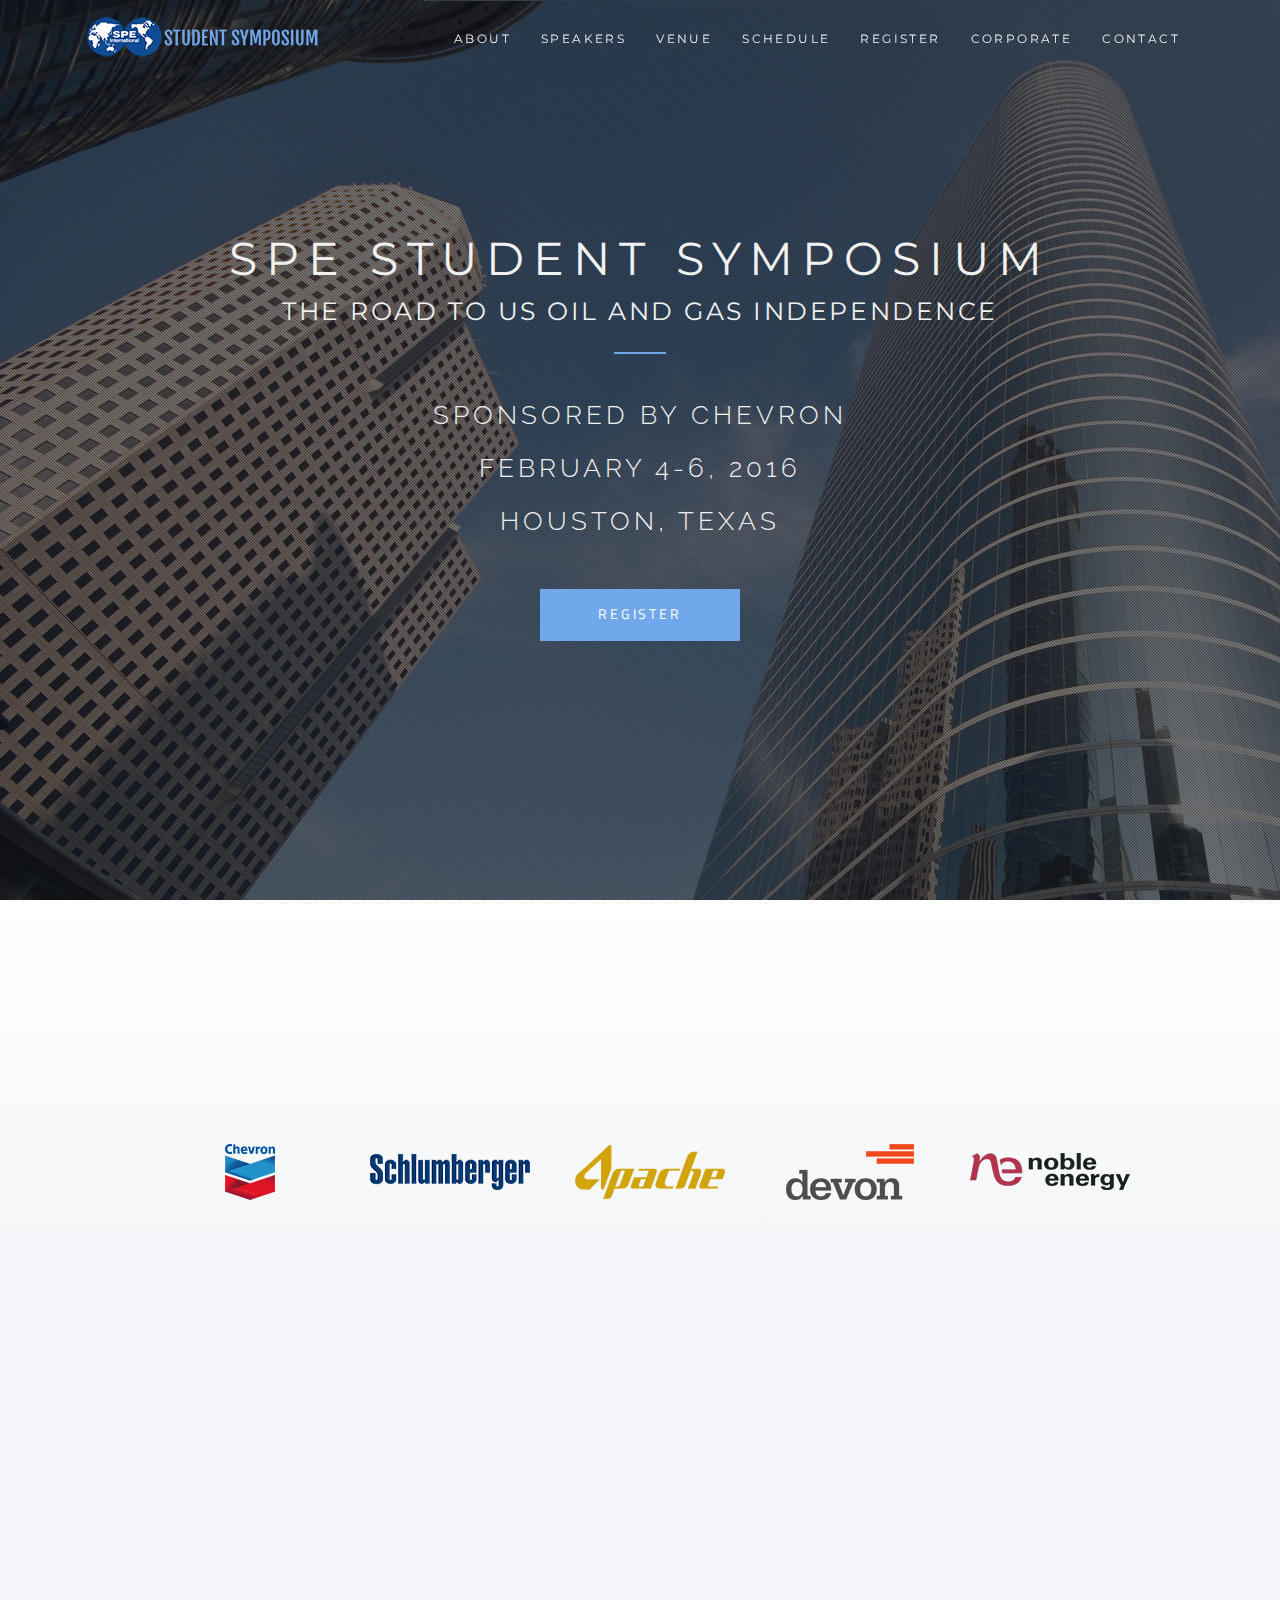
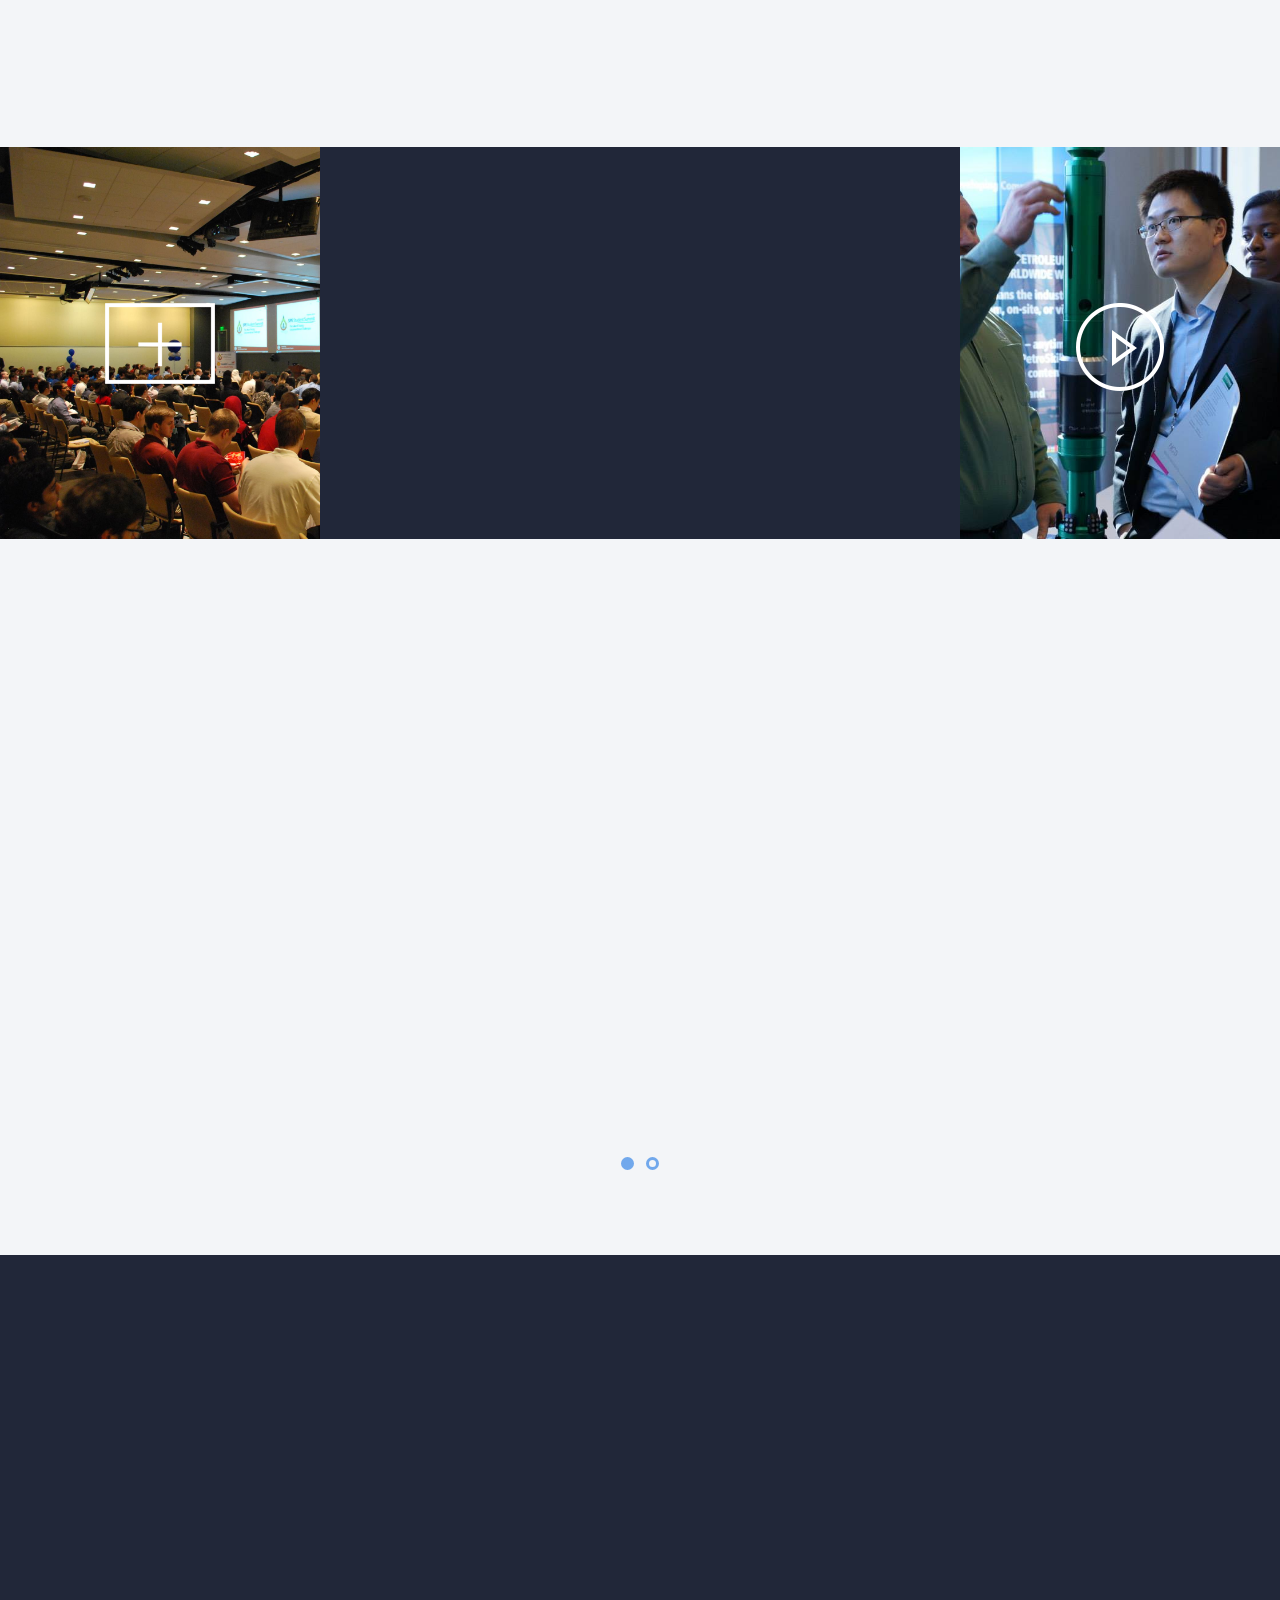
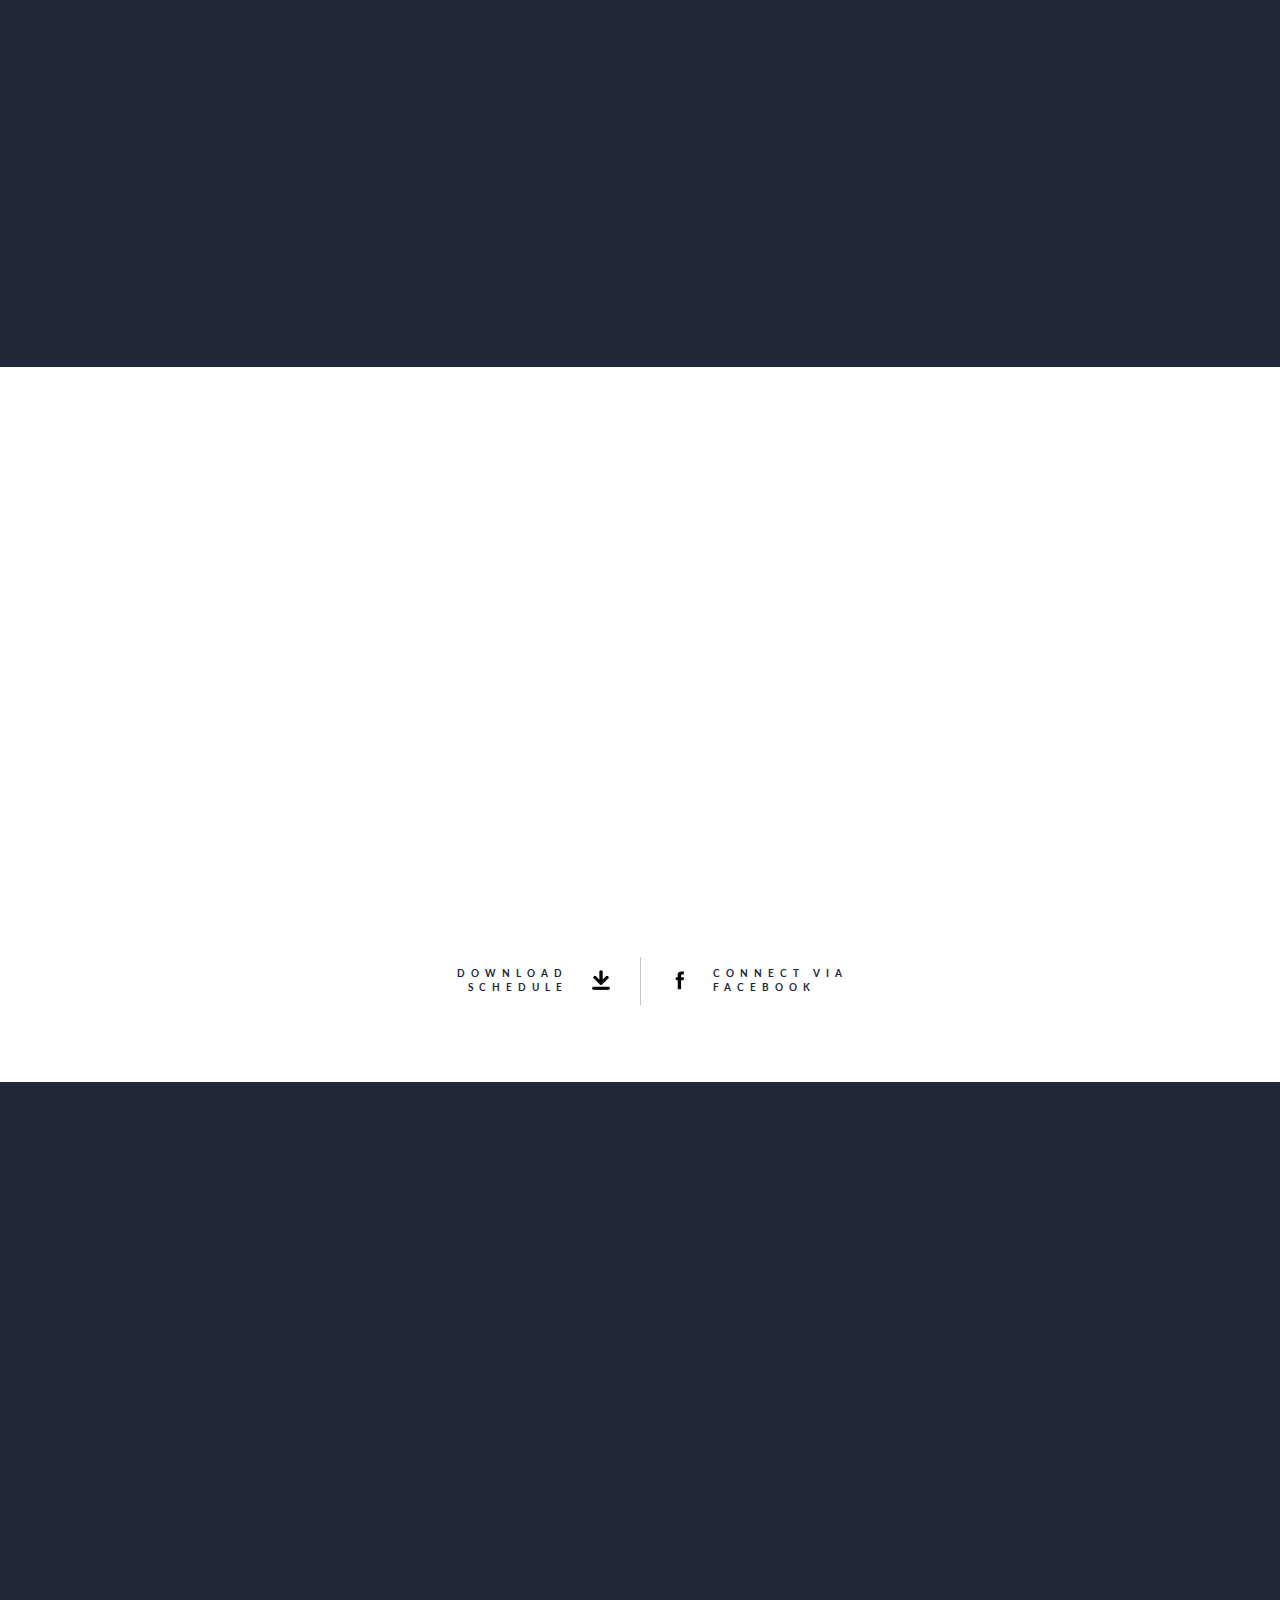
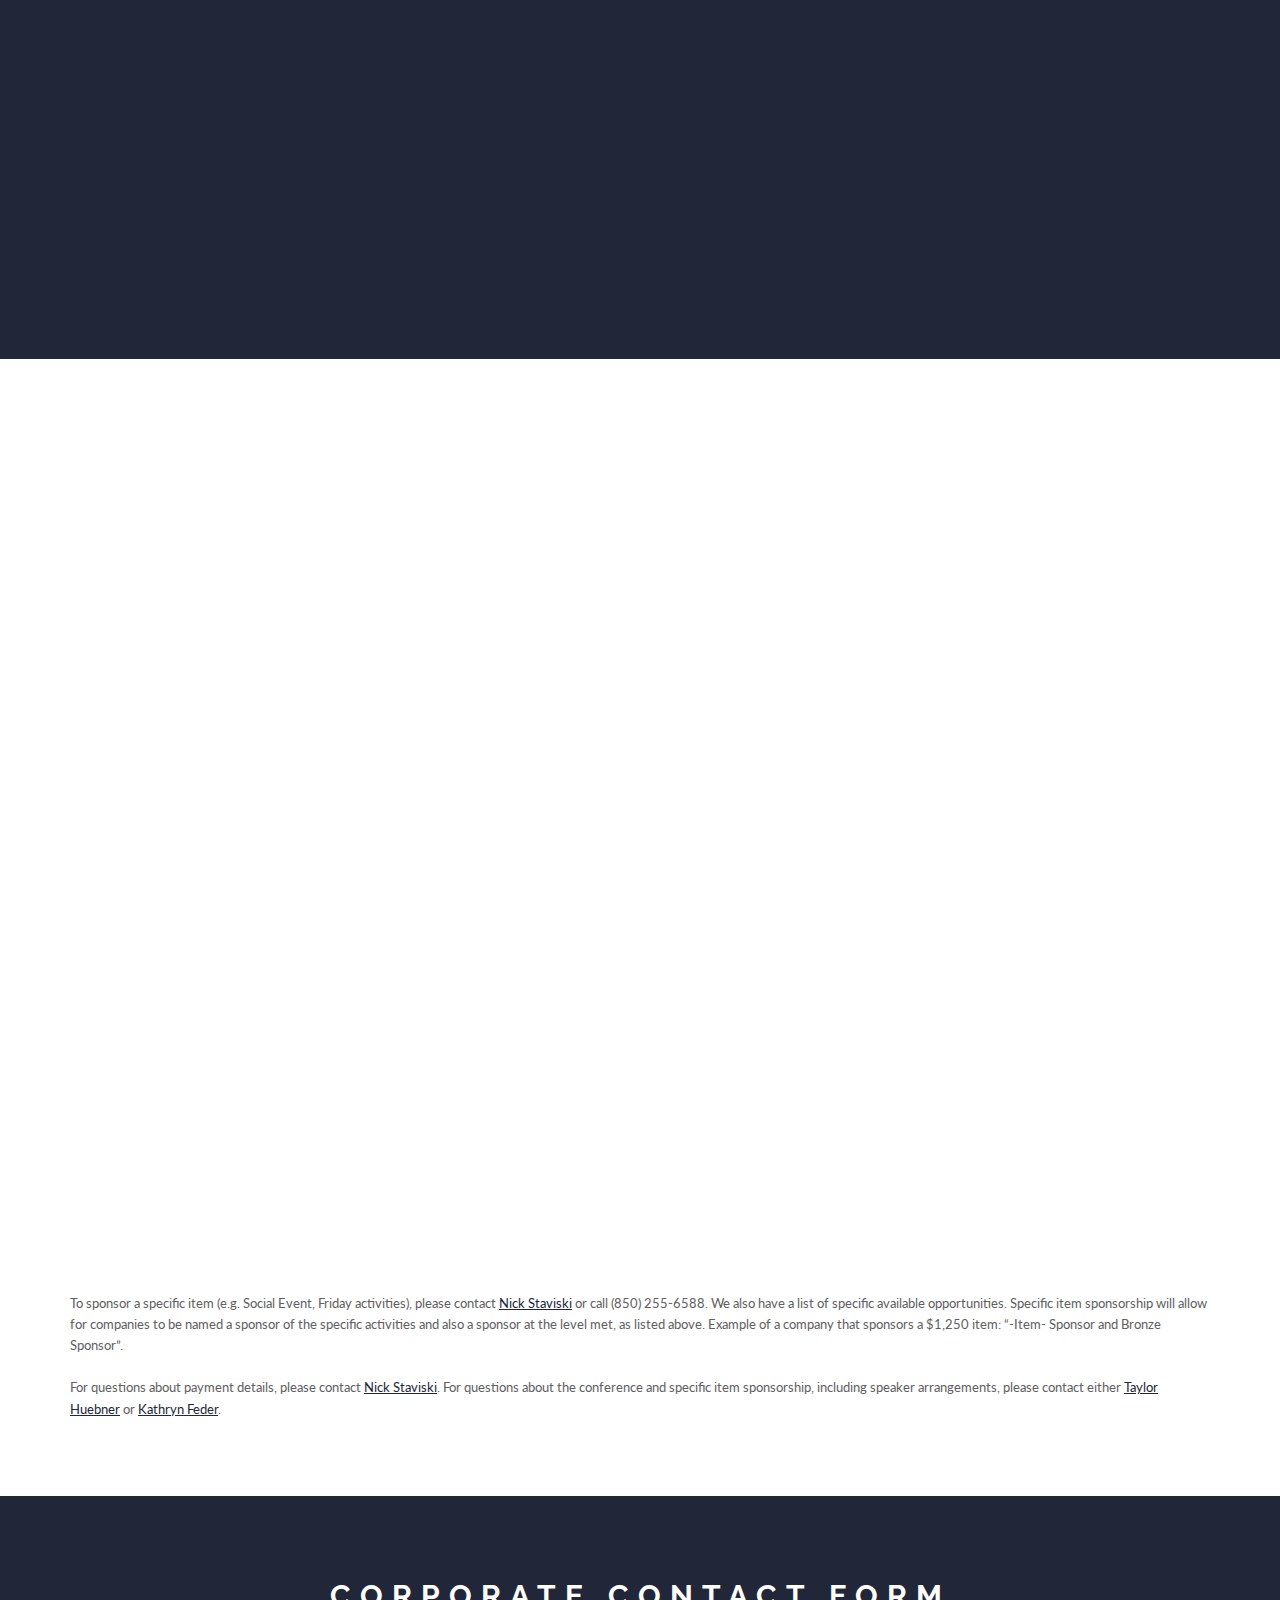
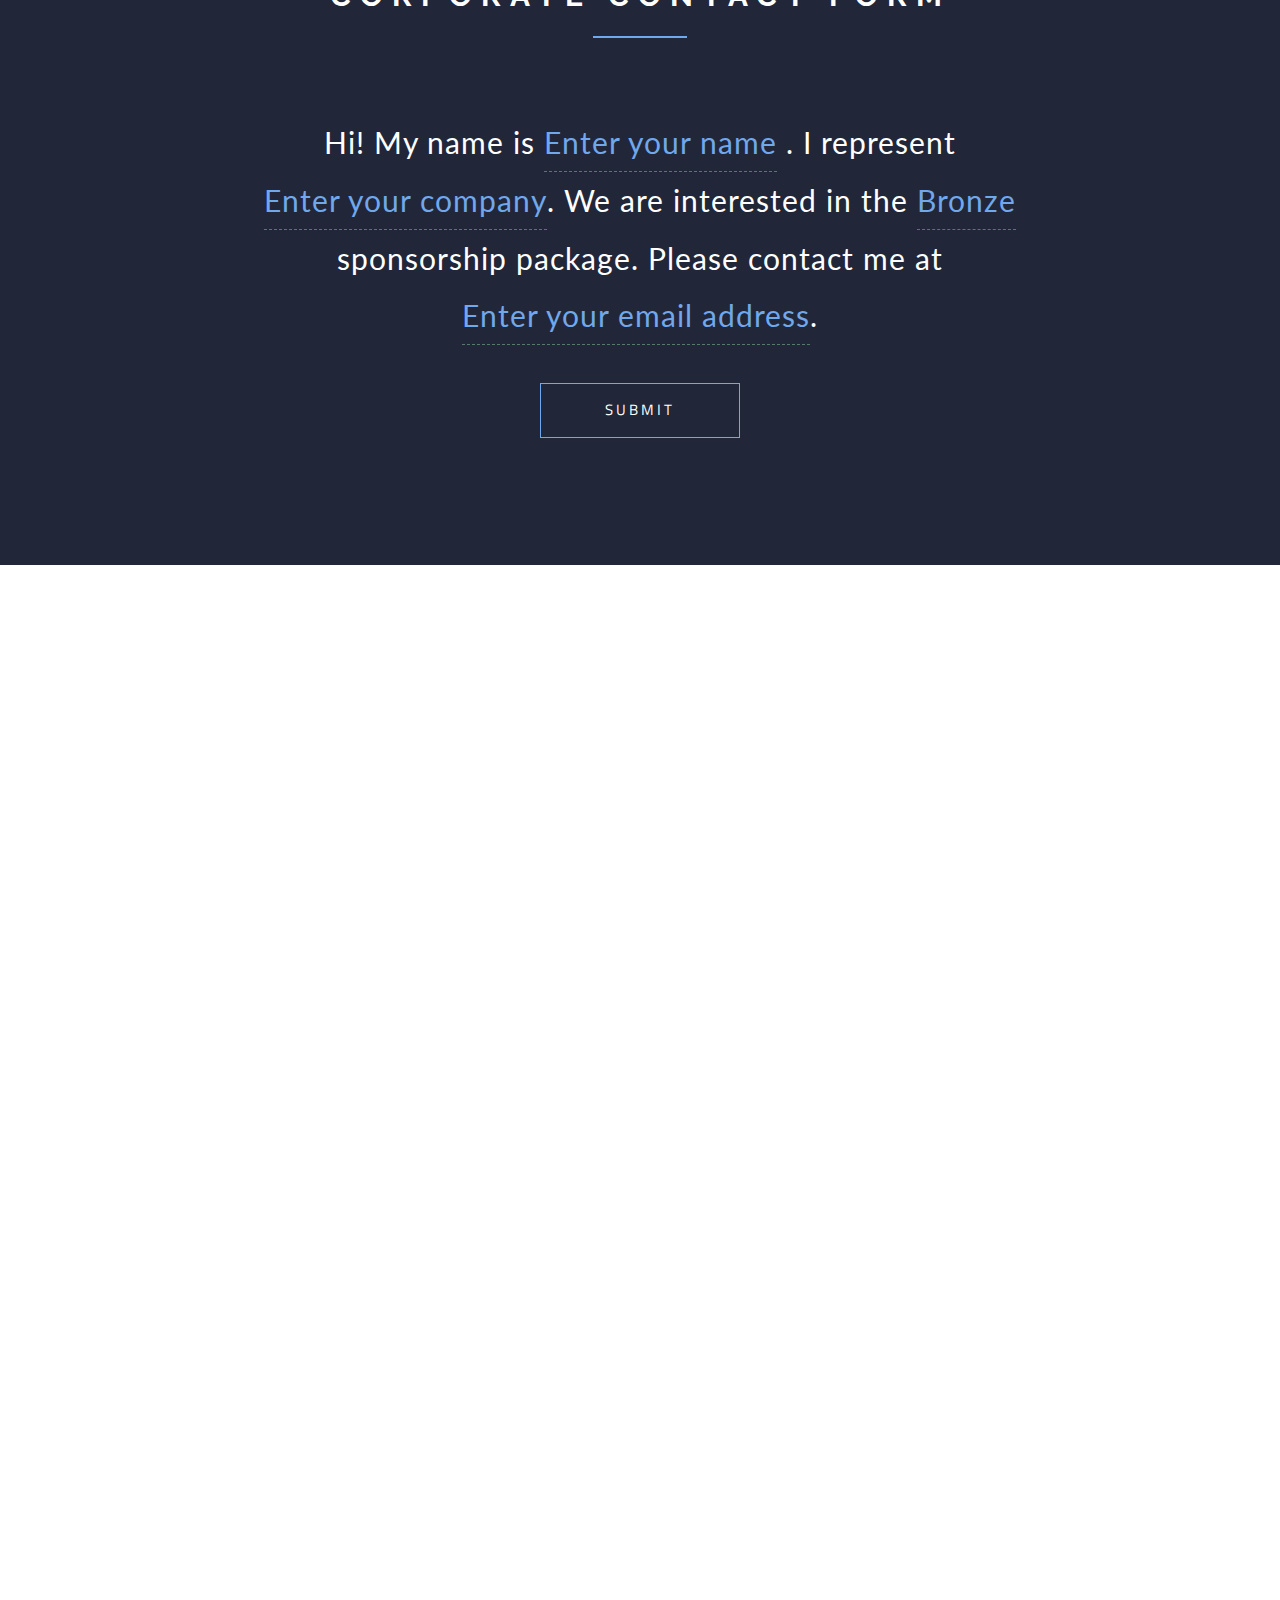
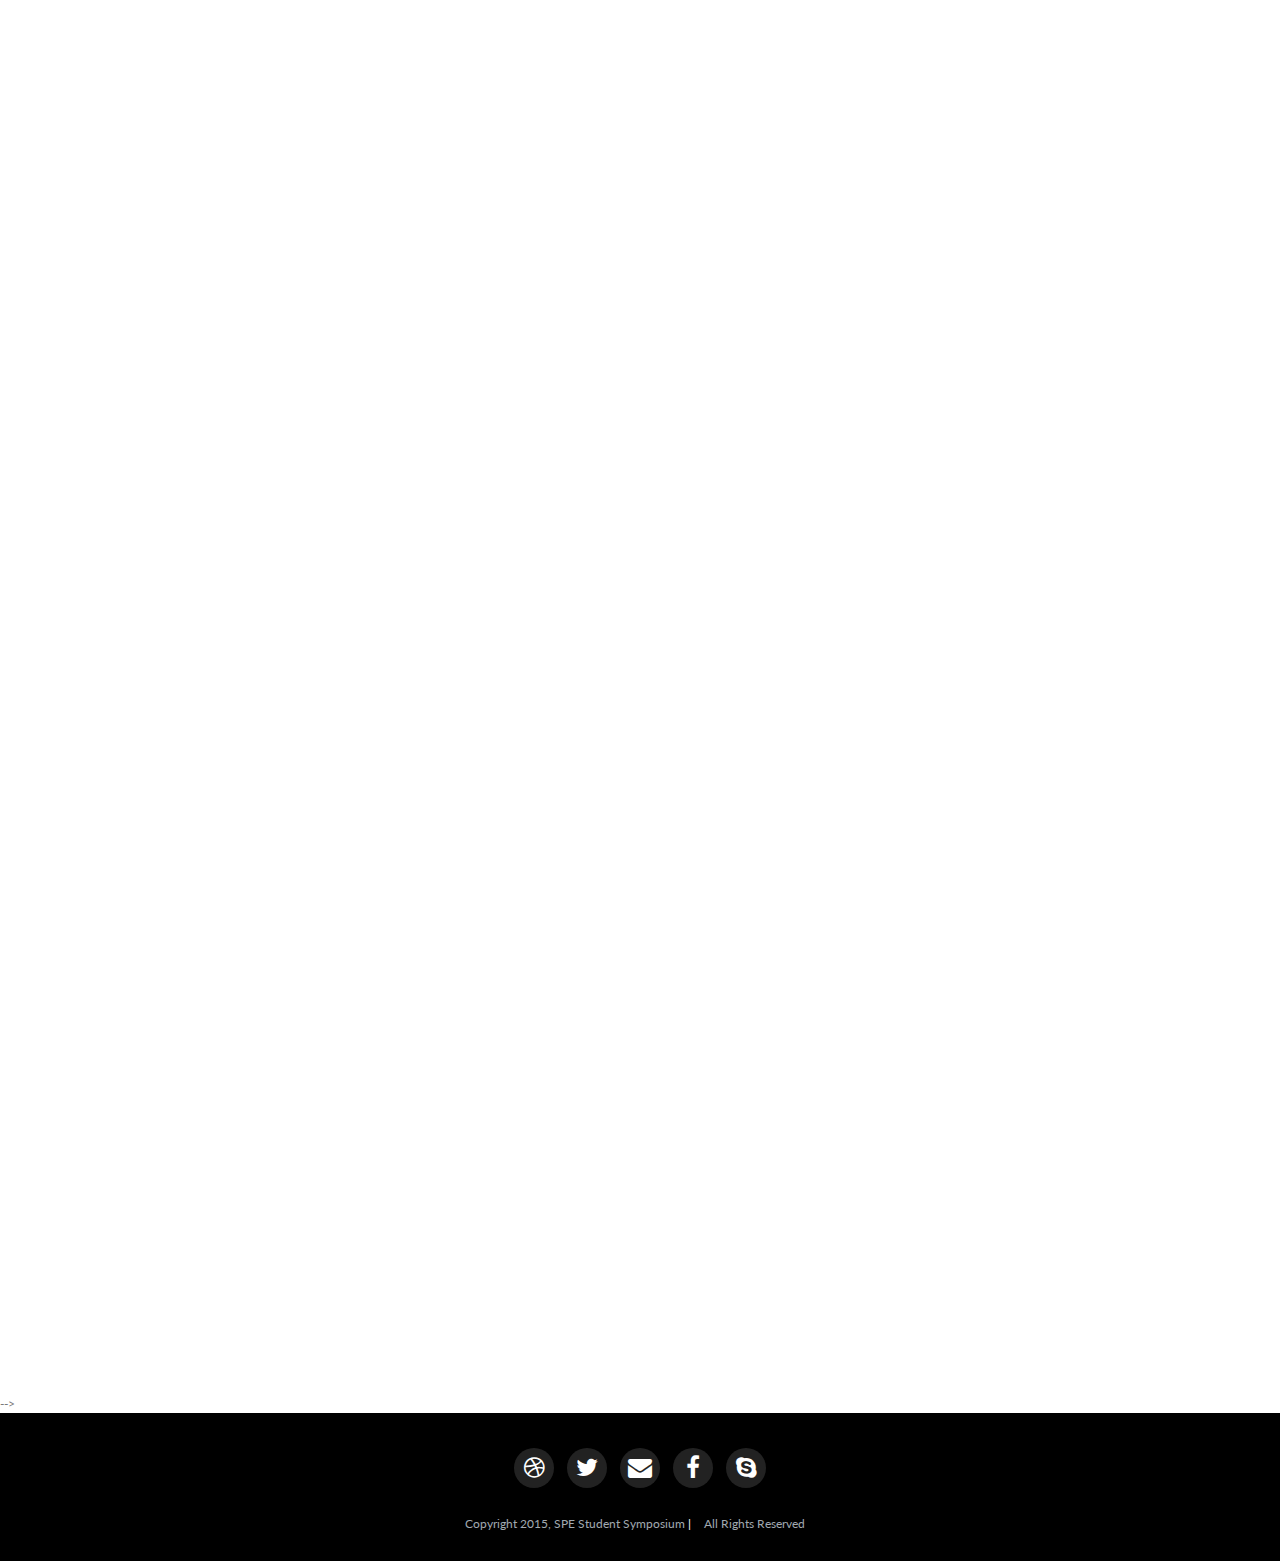
==== commit 94ff9614: "Updated Schedule and speakers" ====
--- a/index.html
+++ b/index.html
@@ -55,8 +55,7 @@
 			<div class="container">
 				<nav class="navbar navbar-default" role="navigation">
 				   <div class="navbar-header">
-					  <button type="button" class="navbar-toggle" data-toggle="collapse" 
-						 data-target="#example-navbar-collapse">
+					  <button type="button" class="navbar-toggle" data-toggle="collapse" data-target="#example-navbar-collapse">
 						 <span class="sr-only">Toggle navigation</span>
 						 <span class="icon-bar"></span>
 						 <span class="icon-bar"></span>
@@ -431,7 +430,7 @@
 										<h2>Allen Gilmer</h2> 
 									</div>
 								</li>
-								<!-- <li> Second Set of Speakers -->
+								<!-- Second Set of Speakers -->
 								<li>
 									<div class="col-md-4 col-sm-4 wow animated fadeInUp">
 										<div class="overlay-effect effects clearfix">
@@ -460,11 +459,11 @@
 											<div class="img">
 											  <img src="assets/img/speakers/team3.jpg" alt="Portfolio Item">
 											  <div class="overlay">
-												<button class="md-trigger expand" data-modal="modal-9"><i class="fa fa-search"></i><br>View More</button>
+												<button class="md-trigger expand" data-modal="modal-Nathan"><i class="fa fa-search"></i><br>View More</button>
 											  </div>
 											</div>
 										</div>
-									  <h2>TBD</h2>
+									  <h2>Nathan Meehan</h2>
 									</div>
 								</li>
 							</ul>
@@ -477,7 +476,7 @@
 				<div class="md-content">
 					<div class="folio">
 						<div class="avatar"></div>
-						<div class="sp-name"><strong>Name</strong><br/>Position</div>
+						<div class="sp-name"><strong>Name</strong><br>Position</div>
 						<div class="sp-dsc">
 						Description
 						</div>
@@ -496,7 +495,7 @@
 				<div class="md-content">
 					<div class="folio">
 						<div class="avatar"></div>
-						<div class="sp-name"><strong>Guardie Banister</strong><br/>Former President & CEO, Aera Energy</div>
+						<div class="sp-name"><strong>Guardie Banister</strong><br>Former President &amp; CEO, Aera Energy</div>
 						<div class="sp-dsc">
 						Mr. Banister served as the CEO and President of Aera Energy LLC from 2007 until stepping down in July of this year.  Before Aera, he was a VP at Shell for Asia Pacific region.  In September of 2015 he was appointed to the Board of Directors at Marathon Petroleum, and also currently serves on the Board of Directors for Tyson Foods.
 						</div>
@@ -515,9 +514,36 @@
 				<div class="md-content">
 					<div class="folio">
 						<div class="avatar"></div>
-						<div class="sp-name"><strong>Janeen Judah</strong><br/>General Manager, Chevron</div>
+						<div class="sp-name"><strong>Janeen Judah</strong><br>2017 SPE International President <br>General Manager, Chevron</div>
 						<div class="sp-dsc">
-						Janeen Judah will be the 2017 SPE International President.  At Chevron, she is currently the General Manager for the South Africa Business Unit.  From 2007 to 2010, she served as President of Chevron Environmental Management Company.
+						Janeen Judah is the General Manager for Chevron’s Southern Africa Business Unit, based in Houston, Texas.<br><br>
+Her prior positions include President of Chevron Environmental Management Company and General Manager of Reservoir and Production Engineering for Chevron Energy Technology Company. Before joining Chevron, she worked for Texaco and ARCO in various upstream petroleum engineering positions, starting in Midland in 1980.<br><br>
+Judah has held many SPE leadership positions, including chairing both the Gulf Coast and Permian Basin sections and serving on the Board 2003-2006 as Director for the Gulf Coast North America Region. She was named a Distinguished Member of SPE in 2003 and received the Distinguished Service award in 2010. <br><br>
+Judah holds BS and MS degrees in petroleum engineering from Texas A&amp;M University, an MBA from The University of Texas of the Permian Basin and a JD from the University of Houston Law Center.
+
+						</div>
+						<div class="sp-social">
+							<ul>
+								<!--<li><a href="#" class="social-btn"><i class="fa fa-twitter"></i></a></li>
+								<li><a href="#" class="social-btn"><i class="fa fa-facebook"></i></a></li>
+								<li><a href="#" class="social-btn"><i class="fa fa-dribbble"></i></a></li>-->
+							</ul>
+						</div>
+						<button class="md-close"><i class="fa fa-times"></i></button>
+					</div>
+				</div>
+			</div>
+            <div class="md-modal md-effect-9" id="modal-Nathan">
+				<div class="md-content">
+					<div class="folio">S
+						<div class="avatar"></div>
+						<div class="sp-name"><strong>Nathan Meehan</strong><br>2016 SPE International President <br>Senior Executive Adviser, Baker Hughes</div>
+						<div class="sp-dsc">
+						D. Nathan Meehan, 2016 Society of Petroleum Engineers (SPE) president, is senior executive adviser at Baker Hughes, advising executive management on reservoir and geoscience issues. Previously, he was president of CMG Petroleum Consulting, vice president of engineering for Occidental Oil &amp; Gas; and general manager exploration and production at Union Pacific Resources. <br><br>
+
+Meehan earned a BSc in physics from the Georgia Institute of Technology, an MSc in petroleum engineering from the University of Oklahoma, and a PhD degree in Petroleum Engineering from Stanford University. He previously served as chairman of the CMG Reservoir Simulation Foundation and as director of the Computer Modelling Group, Vanyoganeft Oil Company, Pinnacle Technologies, SPE Board of Directors, and JOA Oil &amp; Gas BV. He served on advisory boards of the University of Texas and the University of Houston and currently serves on the EME industry relations board at Pennsylvania State, the Interstate Oil and Gas Compact Commission and the Advisory Board of World Oil. He is the recipient of the Lester C. Uren Award for Distinguished Achievement in Petroleum Engineering and the Degolyer Distinguished Service Medal and served as a Distinguished Lecturer. He is a licensed professional engineer in four states and has published scores of papers. 
+
+
 						</div>
 						<div class="sp-social">
 							<ul>
@@ -534,9 +560,9 @@
 				<div class="md-content">
 					<div class="folio">
 						<div class="avatar"></div>
-						<div class="sp-name"><strong>Allen Gilmer</strong><br/>CEO and Chairman, Drillinginfo </div>
+						<div class="sp-name"><strong>Allen Gilmer</strong><br>CEO and Chairman, Drillinginfo </div>
 						<div class="sp-dsc">
-						 Prior to co-founding Drillinginfo in 1999, Allen Gilmer was an independent oilman for 7 years, co-founding three profitable E&P companies. He began his oil patch career with Marathon Oil Corporation, as a geophysicist working in Research, Seismic Acquisitions, and South American exploration. Allen is active in all aspects of Drillinginfo’s new product development and is widely recognized for his industry leadership and vision. He holds several patents in the field of multi-component seismology. He received his BA in Geology from Rice University and his MS in Geology from University of Texas at El Paso.
+						 Prior to co-founding Drillinginfo in 1999, Allen Gilmer was an independent oilman for 7 years, co-founding three profitable E&amp;P companies. He began his oil patch career with Marathon Oil Corporation, as a geophysicist working in Research, Seismic Acquisitions, and South American exploration. Allen is active in all aspects of Drillinginfo’s new product development and is widely recognized for his industry leadership and vision. He holds several patents in the field of multi-component seismology. He received his BA in Geology from Rice University and his MS in Geology from University of Texas at El Paso.
 						</div>
 						<div class="sp-social">
 							<ul>
@@ -553,7 +579,7 @@
 				<div class="md-content">
 					<div class="folio">
 						<div class="avatar"></div>
-						<div class="sp-name"><strong>Susan Cunningham</strong><br/>Executive Vice President, Noble Energy</div>
+						<div class="sp-name"><strong>Susan Cunningham</strong><br>Executive Vice President, Noble Energy</div>
 						<div class="sp-dsc">
 						 Susan Cunningham currently serves as an Executive Vice President at Noble Energy where she oversees Exploration, New Ventures, EHSR, and Business Innovation.  Prior to joining Noble Energy in 2001, she was a vice-president at both Texaco and Statoil. Active within the industry, she was the Chairman of the OTC (Offshore Technology Conference) in 2010 and 2011.
 						</div>
@@ -572,9 +598,9 @@
 				<div class="md-content">
 					<div class="folio">
 						<div class="avatar"></div>
-						<div class="sp-name"><strong>David Fulford</strong><br/>Sr. Reservoir Engineer, Apache Corporation</div>
+						<div class="sp-name"><strong>David Fulford</strong><br>Sr. Reservoir Engineer, Apache Corporation</div>
 						<div class="sp-dsc">
-						 David S. Fulford is a Sr. Reservoir Engineer, Exploration Evaluation, at Apache Corporation. He has 10 years of industry experience with Apache and, previously, Devon Energy. His primary research interest is the improvement of decision quality for oil & gas exploration, which incorporates production surveillance, risk & uncertainty quantification, and estimation de-biasing & calibration. Fulford holds a BS degree in petroleum engineering from Texas Tech University. He is a member of the Society of Decision Professionals (SDP), SPE, and has served on the technical program committees for several SPE conferences.
+						 David S. Fulford is a Sr. Reservoir Engineer, Exploration Evaluation, at Apache Corporation. He has 10 years of industry experience with Apache and, previously, Devon Energy. His primary research interest is the improvement of decision quality for oil &amp; gas exploration, which incorporates production surveillance, risk &amp; uncertainty quantification, and estimation de-biasing &amp; calibration. Fulford holds a BS degree in petroleum engineering from Texas Tech University. He is a member of the Society of Decision Professionals (SDP), SPE, and has served on the technical program committees for several SPE conferences.
 						</div>
 						<div class="sp-social">
 							<ul>
@@ -658,7 +684,7 @@
 										<div class="heading clearfix">
 											<div class="time col-md-3 col-sm-12 col-xs-12">3:00pm - 6:00pm</div>
 											<div class="e-title col-md-9 col-sm-12 col-xs-12">
-												Registration<br/>
+												Symposium Check-In<br>
 												<!--<span class="name">Andrew Yang - </span>
 												<span class="speaker-designaition">CEO, Microsoft</span>-->
 											</div>
@@ -676,7 +702,7 @@
 									<div class="item clearfix">
 										<div class="heading">
 											<div class="time col-md-3 col-sm-12 col-xs-12">6:00pm - 7:00pm</div>
-											<div class="e-title col-md-9 col-sm-12 col-xs-12">Welcome Address<br/><span class="name">Janeen Judah - </span><span class="speaker-designaition">2017 SPE International President</span></div>
+											<div class="e-title col-md-9 col-sm-12 col-xs-12">Welcome Address<br><span class="name">Janeen Judah - </span><span class="speaker-designaition">2017 SPE International President</span></div>
 										</div>
 										<div class="col-md-12 col-sm-12 col-xs-12">
 											<div class="content venue col-md-3 col-sm-12 col-xs-12">
@@ -691,14 +717,14 @@
 									<div class="item clearfix">
 										<div class="heading">
 											<div class="time col-md-3 col-sm-12 col-xs-12">7:30pm - 12:00am</div>
-											<div class="e-title col-md-9 col-sm-12 col-xs-12">Networking Social<br/><span class="name">TBD </span></div>
-										</div>
-										<div class="col-md-12 col-sm-12 col-xs-12">
-											<div class="content venue col-md-3 col-sm-12 col-xs-12">
-												Venue: TVD
-											</div>
-											<div class="content details col-md-9 col-sm-12 col-xs-12">
-											TBD.
+											<div class="e-title col-md-9 col-sm-12 col-xs-12">Networking Social with Young Professionals<br><span class="name"> </span></div>
+										</div>
+										<div class="col-md-12 col-sm-12 col-xs-12">
+											<div class="content venue col-md-3 col-sm-12 col-xs-12">
+												Lucky Strike
+											</div>
+											<div class="content details col-md-9 col-sm-12 col-xs-12">
+											Network with young professionals while bowling at Lucky Strike Houston, located at 1201 San Jacinto St, Houston, TX 77002.
 											</div>
 										</div>
 									</div>
@@ -711,8 +737,8 @@
 									<div class="day">February 5, 2016</div>
 									<div class="item clearfix">
 										<div class="heading clearfix">
-											<div class="time col-md-3 col-sm-12 col-xs-12">7:30am - 8:30am</div>
-											<div class="e-title col-md-9 col-sm-12 col-xs-12">Breakfast<br/><span class="name"></span><span class="speaker-designaition"></span>                                                
+											<div class="time col-md-3 col-sm-12 col-xs-12">7:30am - 8:00am</div>
+											<div class="e-title col-md-9 col-sm-12 col-xs-12">Breakfast<br><span class="name"></span><span class="speaker-designaition"></span>                                                
                                             </div>
 										</div>
 										<div class="col-md-12 col-sm-12 col-xs-12">
@@ -727,8 +753,8 @@
 								  
 									<div class="item clearfix">
 										<div class="heading">
-											<div class="time col-md-3 col-sm-12 col-xs-12">8:30am - 9:30am</div>
-											<div class="e-title col-md-9 col-sm-12 col-xs-12">Keynote Address<br/><span class="name">Nathan Meehan - </span><span class="speaker-designaition">2016 SPE International President</span></div>
+											<div class="time col-md-3 col-sm-12 col-xs-12">8:00am - 9:00am</div>
+											<div class="e-title col-md-9 col-sm-12 col-xs-12">Keynote Address<br><span class="name">Nathan Meehan - </span><span class="speaker-designaition">2016 SPE International President</span></div>
 										</div>
 										<div class="col-md-12 col-sm-12 col-xs-12">
 											<div class="content venue col-md-3 col-sm-12 col-xs-12">
@@ -740,26 +766,13 @@
 										</div>
 									</div>
 								  
+									
+								  
+                                        
 									<div class="item clearfix">
 										<div class="heading">
-											<div class="time col-md-3 col-sm-12 col-xs-12">9:30am - 3:30pm</div>
-											<div class="e-title col-md-9 col-sm-12 col-xs-12">EXPO<br/><span class="name">Sponsored </span></div>
-										</div>
-										<div class="col-md-12 col-sm-12 col-xs-12">
-											<div class="content venue col-md-3 col-sm-12 col-xs-12">
-												Venue: TBD (50 Students)
-											</div>
-											<div class="content details col-md-9 col-sm-12 col-xs-12">
-											Info TBD
-											</div>
-										</div>
-									</div>
-								  
-                                        
-									<div class="item clearfix">
-										<div class="heading">
 											<div class="time col-md-3 col-sm-12 col-xs-12">9:30am - 10:30am</div>
-											<div class="e-title col-md-9 col-sm-12 col-xs-12">Emerging Technologies Benefitting North American Production<br/><span class="name">Shaid Azizul Haq - </span><span class="speaker-designaition"><!--Position--></span></div>
+											<div class="e-title col-md-9 col-sm-12 col-xs-12">Emerging Technologies Benefitting North American Production<br><span class="name">TBD - </span><span class="speaker-designaition"><!--Position--></span></div>
 										</div>
 										<div class="col-md-12 col-sm-12 col-xs-12">
 											<div class="content venue col-md-3 col-sm-12 col-xs-12">
@@ -773,84 +786,84 @@
                                         <div class="item clearfix">
 										<div class="heading">
 											<div class="col-md-3 col-sm-12 col-xs-12"></div>
-											<div class="e-title col-md-9 col-sm-12 col-xs-12">Panel: Washington & Energy- Policy & Politics<br/><span class="name">Allen Gilmer - </span><span class="speaker-designaition">CEO and Chairman, Drillinginfo</span><br/><span class="name">Ryan Sitton - </span><span class="speaker-designaition"><!--Position--></span><br/><span class="name">TBD - </span><span class="speaker-designaition"><!--Position--></span></div>
+											<div class="e-title col-md-9 col-sm-12 col-xs-12">Panel: Washington &amp; Energy- Policy &amp; Politics<br><span class="name">TBD - </span><span class="speaker-designaition"><!--Position--></span><br><span class="name">TBD - </span><span class="speaker-designaition"><!--Position--></span><br><span class="name">TBD - </span><span class="speaker-designaition"><!--Position--></span></div>
 										</div>
 										<div class="col-md-12 col-sm-12 col-xs-12">
 											<div class="content venue col-md-3 col-sm-12 col-xs-12">
 												Venue: TBD (75-90 Students)
 											</div>
 											<div class="content details col-md-9 col-sm-12 col-xs-12">
-											Interested in domestic energy policy? Then join us for a special panel and discussion about how current energy policy is affecting the O&G industry. This panel will discuss the ban on exporting crude oil, the permitting process of LNG export facilities, and the implications of the Keystone Pipeline decision.</div>
+											Interested in domestic energy policy? Join us for a special panel and discussion about how current energy policy is affecting the O&amp;G industry. This panel will discuss the ban on exporting crude oil, the permitting process of LNG export facilities, and the implications of the Keystone Pipeline decision.</div>
 										</div>
                                         
 									</div>
                                         <div class="item clearfix">
 										<div class="heading">
 											<div class="col-md-3 col-sm-12 col-xs-12"></div>
-											<div class="e-title col-md-9 col-sm-12 col-xs-12">Workshop: Recipe for Professional Success<br/><span class="name">Stacie Ehler - </span><span class="speaker-designaition"><!--Position--></span></div>
+											<div class="e-title col-md-9 col-sm-12 col-xs-12">Workshop: Recipe for Professional Success<br><span class="name">TBD - </span><span class="speaker-designaition"><!--Position--></span></div>
 										</div>
 										<div class="col-md-12 col-sm-12 col-xs-12">
 											<div class="content venue col-md-3 col-sm-12 col-xs-12">
 												Venue: TBD (75-90 Students)
 											</div>
 											<div class="content details col-md-9 col-sm-12 col-xs-12">
-											Do you want to see your collegiate success translate to professional success? Learn about various opportunities in the O&G industry that will advance your career such as graduate school, professional certifications, professional organizations, and technical jknowledge advancement.</div>
+											Do you want to see your collegiate success translate to professional success? Learn about various opportunities in the O&amp;G industry that will advance your career such as graduate school, professional certifications, professional organizations, and technical jknowledge advancement.</div>
 										</div>
                                         
 									</div>
                                         <div class="item clearfix">
 										<div class="heading">
 											<div class="col-md-3 col-sm-12 col-xs-12"></div>
-											<div class="e-title col-md-9 col-sm-12 col-xs-12">Roundtable: Session A1 (9:30-10:00)<br/><span class="name">Jeff Spath - </span><span class="speaker-designaition"><!--Position--></span></div>
+											<div class="e-title col-md-9 col-sm-12 col-xs-12">Roundtable: Session A1 (9:30-10:00)<br><span class="name">Nathan Meehan - </span><span class="speaker-designaition">2016 SPE International President</span></div>
 										</div>
 										<div class="col-md-12 col-sm-12 col-xs-12">
 											<div class="content venue col-md-3 col-sm-12 col-xs-12">
 												Venue: TBD (8 Students/Session)
 											</div>
 											<div class="content details col-md-9 col-sm-12 col-xs-12">
-											A unique opportunity to have a roundtable discussion with one of the many industry professionals that have spoken at the conference. Take this time to ask any questions about the direction of the O&G industry, how they reached their current position, or simply ask for some advice on how to follow suit.</div>
+											A unique opportunity to have a roundtable discussion with one of the many industry professionals that have spoken at the conference. Take this time to ask any questions about the direction of the O&amp;G industry, how they reached their current position, or simply ask for some advice on how to follow suit.</div>
 										</div>
                                         
 									</div>
                                     <div class="item clearfix">
 										<div class="heading">
 											<div class="col-md-3 col-sm-12 col-xs-12"></div>
-											<div class="e-title col-md-9 col-sm-12 col-xs-12">Roundtable: Session A2 (9:30-10:00)<br/><span class="name">Bob Elder - </span><span class="speaker-designaition"><!--Position--></span></div>
+											<div class="e-title col-md-9 col-sm-12 col-xs-12">Roundtable: Session A2 (9:30-10:00)<br><span class="name">Janeen Judah - </span><span class="speaker-designaition">2017 SPE Internationl President</span></div>
 										</div>
 										<div class="col-md-12 col-sm-12 col-xs-12">
 											<div class="content venue col-md-3 col-sm-12 col-xs-12">
 												Venue: TBD (8 Students/Session)
 											</div>
 											<div class="content details col-md-9 col-sm-12 col-xs-12">
-											A unique opportunity to have a roundtable discussion with one of the many industry professionals that have spoken at the conference. Take this time to ask any questions about the direction of the O&G industry, how they reached their current position, or simply ask for some advice on how to follow suit.</div>
+											A unique opportunity to have a roundtable discussion with one of the many industry professionals that have spoken at the conference. Take this time to ask any questions about the direction of the O&amp;G industry, how they reached their current position, or simply ask for some advice on how to follow suit.</div>
 										</div>
                                         
 									</div>
                                     <div class="item clearfix">
 										<div class="heading">
 											<div class="col-md-3 col-sm-12 col-xs-12"></div>
-											<div class="e-title col-md-9 col-sm-12 col-xs-12">Roundtable: Session B1 (10:00-10:30)<br/><span class="name">Jeff Spath - </span><span class="speaker-designaition"><!--Position--></span></div>
+											<div class="e-title col-md-9 col-sm-12 col-xs-12">Roundtable: Session B1 (10:00-10:30)<br><span class="name">Nathan Meehan - </span><span class="speaker-designaition">2016 SPE International President</span></div>
 										</div>
 										<div class="col-md-12 col-sm-12 col-xs-12">
 											<div class="content venue col-md-3 col-sm-12 col-xs-12">
 												Venue: TBD (8 Students/Session)
 											</div>
 											<div class="content details col-md-9 col-sm-12 col-xs-12">
-											A unique opportunity to have a roundtable discussion with one of the many industry professionals that have spoken at the conference. Take this time to ask any questions about the direction of the O&G industry, how they reached their current position, or simply ask for some advice on how to follow suit.</div>
+											A unique opportunity to have a roundtable discussion with one of the many industry professionals that have spoken at the conference. Take this time to ask any questions about the direction of the O&amp;G industry, how they reached their current position, or simply ask for some advice on how to follow suit.</div>
 										</div>
                                         
 									</div>
                                     <div class="item clearfix">
 										<div class="heading">
 											<div class="col-md-3 col-sm-12 col-xs-12"></div>
-											<div class="e-title col-md-9 col-sm-12 col-xs-12">Roundtable: Session B2 (10:00-10:30)<br/><span class="name">Bob Elder - </span><span class="speaker-designaition"><!--Position--></span></div>
+											<div class="e-title col-md-9 col-sm-12 col-xs-12">Roundtable: Session B2 (10:00-10:30)<br><span class="name">Janeen Judah - </span><span class="speaker-designaition">2017 SPE International President</span></div>
 										</div>
 										<div class="col-md-12 col-sm-12 col-xs-12">
 											<div class="content venue col-md-3 col-sm-12 col-xs-12">
 												Venue: TBD (8 Students/Session)
 											</div>
 											<div class="content details col-md-9 col-sm-12 col-xs-12">
-											A unique opportunity to have a roundtable discussion with one of the many industry professionals that have spoken at the conference. Take this time to ask any questions about the direction of the O&G industry, how they reached their current position, or simply ask for some advice on how to follow suit.</div>
+											A unique opportunity to have a roundtable discussion with one of the many industry professionals that have spoken at the conference. Take this time to ask any questions about the direction of the O&amp;G industry, how they reached their current position, or simply ask for some advice on how to follow suit.</div>
 										</div>
                                         
 									</div>
@@ -859,35 +872,35 @@
                                         <div class="item clearfix">
 										<div class="heading">
 											<div class="time col-md-3 col-sm-12 col-xs-12">10:30am - 11:30am</div>
-											<div class="e-title col-md-9 col-sm-12 col-xs-12">Global Energy Outlook and North American Developments<br/><span class="name">Jeff Spath - </span><span class="speaker-designaition"><!--Position--></span></div>
+											<div class="e-title col-md-9 col-sm-12 col-xs-12">Global Energy Outlook and North American Developments<br><span class="name">James Dupree - </span><span class="speaker-designaition"><!--Position--></span></div>
 										</div>
 										<div class="col-md-12 col-sm-12 col-xs-12">
 											<div class="content venue col-md-3 col-sm-12 col-xs-12">
 												Venue: TBD (75-90 Students)
 											</div>
 											<div class="content details col-md-9 col-sm-12 col-xs-12">
-											Do you know what the future of energy looks like or how other sources of fuel fit into the global energy portfolio? If not, learn about how North American O&G developments are shaping the global energy outlook. </div>
+											Do you know what the future of energy looks like or how other sources of fuel fit into the global energy portfolio? If not, learn about how North American O&amp;G developments are shaping the global energy outlook. </div>
 										</div>
                                         
 									</div>
                                         <div class="item clearfix">
 										<div class="heading">
 											<div class="col-md-3 col-sm-12 col-xs-12"></div>
-											<div class="e-title col-md-9 col-sm-12 col-xs-12">Shale Oil at $50/bbl<br/><span class="name">Allen Gilmer - </span><span class="speaker-designaition">CEO and Chairman, Drillinginfo</span></div>
+											<div class="e-title col-md-9 col-sm-12 col-xs-12">Focusing on Today to Prepare for Tomorrow<br><span class="name">Shaid Azizul Haq - </span><span class="speaker-designaition"><!--Position--></span></div>
 										</div>
 										<div class="col-md-12 col-sm-12 col-xs-12">
 											<div class="content venue col-md-3 col-sm-12 col-xs-12">
 												Venue: TBD (75-90 Students)
 											</div>
 											<div class="content details col-md-9 col-sm-12 col-xs-12">
-											Oil has historically been around $30/bbl, but is this time any different? Are there certain factors that make production much less cost effective than before? Learn about the difficulties surrounding our energy independence while producing oil at $50/bbl and what O&G companies are doing to remain competitive.</div>
+											As global energy demand increases, and O&amp;G discoveries becomes less frequent, how will our decisions today impact the world of tomorrow? What technologies do we need to discover? Where should we explore? Learn about the steps we can take and are currently taking as an industry to meet this future demand.</div>
 										</div>
                                         
 									</div>
                                         <div class="item clearfix">
 										<div class="heading">
 											<div class="col-md-3 col-sm-12 col-xs-12"></div>
-											<div class="e-title col-md-9 col-sm-12 col-xs-12">Workshop: Remaining Competitive in a Bearish Market<br/><span class="name">Shannon Woodson-Williams - </span><span class="speaker-designaition"><!--Position--></span></div>
+											<div class="e-title col-md-9 col-sm-12 col-xs-12">Workshop: Remaining Competitive in a Bearish Market<br><span class="name">Shannon Woodson-Williams - </span><span class="speaker-designaition"><!--Position--></span></div>
 										</div>
 										<div class="col-md-12 col-sm-12 col-xs-12">
 											<div class="content venue col-md-3 col-sm-12 col-xs-12">
@@ -901,63 +914,63 @@
                                         <div class="item clearfix">
 										<div class="heading">
 											<div class="col-md-3 col-sm-12 col-xs-12"></div>
-											<div class="e-title col-md-9 col-sm-12 col-xs-12">Roundtable: Session C1 (10:30-11:00)<br/><span class="name">Shaid Azizul Haq - </span><span class="speaker-designaition"><!--Position--></span></div>
+											<div class="e-title col-md-9 col-sm-12 col-xs-12">Roundtable: Session C1 (10:30-11:00)<br><span class="name">TBD - </span><span class="speaker-designaition"><!--Position--></span></div>
 										</div>
 										<div class="col-md-12 col-sm-12 col-xs-12">
 											<div class="content venue col-md-3 col-sm-12 col-xs-12">
 												Venue: TBD (8 Students/Session)
 											</div>
 											<div class="content details col-md-9 col-sm-12 col-xs-12">
-											A unique opportunity to have a roundtable discussion with one of the many industry professionals that have spoken at the conference. Take this time to ask any questions about the direction of the O&G industry, how they reached their current position, or simply ask for some advice on how to follow suit.</div>
+											A unique opportunity to have a roundtable discussion with one of the many industry professionals that have spoken at the conference. Take this time to ask any questions about the direction of the O&amp;G industry, how they reached their current position, or simply ask for some advice on how to follow suit.</div>
 										</div>
                                         
 									</div>
                                     <div class="item clearfix">
 										<div class="heading">
 											<div class="col-md-3 col-sm-12 col-xs-12"></div>
-											<div class="e-title col-md-9 col-sm-12 col-xs-12">Roundtable: Session C2 (10:30-11:00)<br/><span class="name">TBD - </span><span class="speaker-designaition"><!--Position--></span></div>
+											<div class="e-title col-md-9 col-sm-12 col-xs-12">Roundtable: Session C2 (10:30-11:00)<br><span class="name">TBD - </span><span class="speaker-designaition"><!--Position--></span></div>
 										</div>
 										<div class="col-md-12 col-sm-12 col-xs-12">
 											<div class="content venue col-md-3 col-sm-12 col-xs-12">
 												Venue: TBD (8 Students/Session)
 											</div>
 											<div class="content details col-md-9 col-sm-12 col-xs-12">
-											A unique opportunity to have a roundtable discussion with one of the many industry professionals that have spoken at the conference. Take this time to ask any questions about the direction of the O&G industry, how they reached their current position, or simply ask for some advice on how to follow suit.</div>
+											A unique opportunity to have a roundtable discussion with one of the many industry professionals that have spoken at the conference. Take this time to ask any questions about the direction of the O&amp;G industry, how they reached their current position, or simply ask for some advice on how to follow suit.</div>
 										</div>
                                         
 									</div>
                                     <div class="item clearfix">
 										<div class="heading">
 											<div class="col-md-3 col-sm-12 col-xs-12"></div>
-											<div class="e-title col-md-9 col-sm-12 col-xs-12">Roundtable: Session D1 (11:00-11:30)<br/><span class="name">Shaid Azizul Haq - </span><span class="speaker-designaition"><!--Position--></span></div>
+											<div class="e-title col-md-9 col-sm-12 col-xs-12">Roundtable: Session D1 (11:00-11:30)<br><span class="name">TBD - </span><span class="speaker-designaition"><!--Position--></span></div>
 										</div>
 										<div class="col-md-12 col-sm-12 col-xs-12">
 											<div class="content venue col-md-3 col-sm-12 col-xs-12">
 												Venue: TBD (8 Students/Session)
 											</div>
 											<div class="content details col-md-9 col-sm-12 col-xs-12">
-											A unique opportunity to have a roundtable discussion with one of the many industry professionals that have spoken at the conference. Take this time to ask any questions about the direction of the O&G industry, how they reached their current position, or simply ask for some advice on how to follow suit.</div>
+											A unique opportunity to have a roundtable discussion with one of the many industry professionals that have spoken at the conference. Take this time to ask any questions about the direction of the O&amp;G industry, how they reached their current position, or simply ask for some advice on how to follow suit.</div>
 										</div>
                                         
 									</div>
                                     <div class="item clearfix">
 										<div class="heading">
 											<div class="col-md-3 col-sm-12 col-xs-12"></div>
-											<div class="e-title col-md-9 col-sm-12 col-xs-12">Roundtable: Session D2 (11:00-11:30)<br/><span class="name">TBD - </span><span class="speaker-designaition"><!--Position--></span></div>
+											<div class="e-title col-md-9 col-sm-12 col-xs-12">Roundtable: Session D2 (11:00-11:30)<br><span class="name">TBD - </span><span class="speaker-designaition"><!--Position--></span></div>
 										</div>
 										<div class="col-md-12 col-sm-12 col-xs-12">
 											<div class="content venue col-md-3 col-sm-12 col-xs-12">
 												Venue: TBD (8 Students/Session)
 											</div>
 											<div class="content details col-md-9 col-sm-12 col-xs-12">
-											A unique opportunity to have a roundtable discussion with one of the many industry professionals that have spoken at the conference. Take this time to ask any questions about the direction of the O&G industry, how they reached their current position, or simply ask for some advice on how to follow suit.</div>
+											A unique opportunity to have a roundtable discussion with one of the many industry professionals that have spoken at the conference. Take this time to ask any questions about the direction of the O&amp;G industry, how they reached their current position, or simply ask for some advice on how to follow suit.</div>
 										</div>
                                         
 									</div>
                                         <div class="item clearfix">
 										<div class="heading">
 											<div class="time col-md-3 col-sm-12 col-xs-12">11:30pm - 12:30pm</div>
-											<div class="e-title col-md-9 col-sm-12 col-xs-12">Lunch<br/><span class="name"></span><span class="speaker-designaition"></span></div>
+											<div class="e-title col-md-9 col-sm-12 col-xs-12">Lunch<br><span class="name"></span><span class="speaker-designaition"></span></div>
 										</div>
 										<div class="col-md-12 col-sm-12 col-xs-12">
 											<div class="content venue col-md-3 col-sm-12 col-xs-12">
@@ -968,446 +981,308 @@
 										</div>
                                         
 									</div>
+                                    
+                                        
+                                        <div class="item clearfix">
+										<div class="heading">
+											<div class="time col-md-3 col-sm-12 col-xs-12">12:30pm - 1:30pm</div>
+											<div class="e-title col-md-9 col-sm-12 col-xs-12">Shale Oil at $27/bbl<br><span class="name">Bob Elder - </span><span class="speaker-designaition"><!--Position--></span></div>
+										</div>
+										<div class="col-md-12 col-sm-12 col-xs-12">
+											<div class="content venue col-md-3 col-sm-12 col-xs-12">
+												Venue: TBD (75-90 Students)
+											</div>
+											<div class="content details col-md-9 col-sm-12 col-xs-12">
+											Oil has historically been around $30/bbl, but is this time any different? Are there certain factors that make production much less cost effective than before? Learn about the difficulties surrounding our energy independence while producing oil at $27/bbl and what O&amp;G companies are doing to remain competitive.</div>
+										</div>
+                                        
+									</div>
+                                        <div class="item clearfix">
+										<div class="heading">
+											<div class="col-md-3 col-sm-12 col-xs-12"></div>
+											<div class="e-title col-md-9 col-sm-12 col-xs-12">Panel: Future of R&amp;D in Oil and Gas<br><span class="name">JC Cunha - </span><span class="speaker-designaition"><!--Position--></span><br><span class="name">Shaid Azizul Haq - </span><span class="speaker-designaition"><!--Position--></span><br><span class="name">Mukhul Sharma - </span><span class="speaker-designaition"><!--Position--></span></div>
+										</div>
+										<div class="col-md-12 col-sm-12 col-xs-12">
+											<div class="content venue col-md-3 col-sm-12 col-xs-12">
+												Venue: TBD (75-90 Students)
+											</div>
+											<div class="content details col-md-9 col-sm-12 col-xs-12">
+											Interested in research and development opportunities in the O&amp;G industry? Are you thinking about a graduate level degree? If so, join us for a panel on some of the unique research opportunities available during graduate school, graduate programs around the country, and some career opportunities after graduation.</div>
+										</div>
+                                        
+									</div>
+                                        <div class="item clearfix">
+										<div class="heading">
+											<div class="col-md-3 col-sm-12 col-xs-12"></div>
+											<div class="e-title col-md-9 col-sm-12 col-xs-12">Workshop: Strategic Planning &amp; Goal Setting<br><span class="name">Matthew Palmer - </span><span class="speaker-designaition"><!--Position--></span></div>
+										</div>
+										<div class="col-md-12 col-sm-12 col-xs-12">
+											<div class="content venue col-md-3 col-sm-12 col-xs-12">
+												Venue: TBD (75-90 Students)
+											</div>
+											<div class="content details col-md-9 col-sm-12 col-xs-12">
+											Establishing goals and creating plans to achieve them is a vital skillset necessary in the workplace and in your personal life. Whether your goals involve advancing your career, financial planning, or personal development, this workshop provides you with the tools necessary to set a strategic plan in place.</div>
+										</div>
+                                        
+									</div>
                                     <div class="item clearfix">
 										<div class="heading">
 											<div class="col-md-3 col-sm-12 col-xs-12"></div>
-											<div class="e-title col-md-9 col-sm-12 col-xs-12">Roundtable: Session E1 (11:30-12:00)<br/><span class="name">Susan Cunningham - </span><span class="speaker-designaition">Executive Vice President, Noble Energy</span></div>
+											<div class="e-title col-md-9 col-sm-12 col-xs-12">Roundtable: Session E1 (12:30-1:00)<br><span class="name">Keith Cole - </span><span class="speaker-designaition"><!--Position--></span></div>
 										</div>
 										<div class="col-md-12 col-sm-12 col-xs-12">
 											<div class="content venue col-md-3 col-sm-12 col-xs-12">
 												Venue: TBD (8 Students/Session)
 											</div>
 											<div class="content details col-md-9 col-sm-12 col-xs-12">
-											A unique opportunity to have a roundtable discussion with one of the many industry professionals that have spoken at the conference. Take this time to ask any questions about the direction of the O&G industry, how they reached their current position, or simply ask for some advice on how to follow suit.</div>
+											A unique opportunity to have a roundtable discussion with one of the many industry professionals that have spoken at the conference. Take this time to ask any questions about the direction of the O&amp;G industry, how they reached their current position, or simply ask for some advice on how to follow suit.</div>
 										</div>
                                         
 									</div>
                                     <div class="item clearfix">
 										<div class="heading">
 											<div class="col-md-3 col-sm-12 col-xs-12"></div>
-											<div class="e-title col-md-9 col-sm-12 col-xs-12">Roundtable: Session E2 (11:30-12:00)<br/><span class="name">David S. Fulford - </span><span class="speaker-designaition">Sr. Reservoir Engineer, Apache Corporation</span></div>
+											<div class="e-title col-md-9 col-sm-12 col-xs-12">Roundtable: Session E2 (12:30-1:00)<br><span class="name">TBD - </span><span class="speaker-designaition"><!--Position--></span></div>
 										</div>
 										<div class="col-md-12 col-sm-12 col-xs-12">
 											<div class="content venue col-md-3 col-sm-12 col-xs-12">
 												Venue: TBD (8 Students/Session)
 											</div>
 											<div class="content details col-md-9 col-sm-12 col-xs-12">
-											A unique opportunity to have a roundtable discussion with one of the many industry professionals that have spoken at the conference. Take this time to ask any questions about the direction of the O&G industry, how they reached their current position, or simply ask for some advice on how to follow suit.</div>
+											A unique opportunity to have a roundtable discussion with one of the many industry professionals that have spoken at the conference. Take this time to ask any questions about the direction of the O&amp;G industry, how they reached their current position, or simply ask for some advice on how to follow suit.</div>
 										</div>
                                         
 									</div>
                                     <div class="item clearfix">
 										<div class="heading">
 											<div class="col-md-3 col-sm-12 col-xs-12"></div>
-											<div class="e-title col-md-9 col-sm-12 col-xs-12">Roundtable: Session F1 (12:00-12:30)<br/><span class="name">Susan Cunningham - </span><span class="speaker-designaition">Executive Vice President, Noble Energy</span></div>
+											<div class="e-title col-md-9 col-sm-12 col-xs-12">Roundtable: Session F1 (1:00-1:30)<br><span class="name">Keith Cole  - </span><span class="speaker-designaition"><!--Position--></span></div>
 										</div>
 										<div class="col-md-12 col-sm-12 col-xs-12">
 											<div class="content venue col-md-3 col-sm-12 col-xs-12">
 												Venue: TBD (8 Students/Session)
 											</div>
 											<div class="content details col-md-9 col-sm-12 col-xs-12">
-											A unique opportunity to have a roundtable discussion with one of the many industry professionals that have spoken at the conference. Take this time to ask any questions about the direction of the O&G industry, how they reached their current position, or simply ask for some advice on how to follow suit.</div>
+											A unique opportunity to have a roundtable discussion with one of the many industry professionals that have spoken at the conference. Take this time to ask any questions about the direction of the O&amp;G industry, how they reached their current position, or simply ask for some advice on how to follow suit.</div>
 										</div>
                                         
 									</div>
                                     <div class="item clearfix">
 										<div class="heading">
 											<div class="col-md-3 col-sm-12 col-xs-12"></div>
-											<div class="e-title col-md-9 col-sm-12 col-xs-12">Roundtable: Session F2 (12:00-12:30)<br/><span class="name">David S. Fulford - </span><span class="speaker-designaition">Sr. Reservoir Engineer, Apache Corporation</span></div>
+											<div class="e-title col-md-9 col-sm-12 col-xs-12">Roundtable: Session F2 (1:00-1:30)<br><span class="name">TBD - </span><span class="speaker-designaition"><!--Position--></span></div>
 										</div>
 										<div class="col-md-12 col-sm-12 col-xs-12">
 											<div class="content venue col-md-3 col-sm-12 col-xs-12">
 												Venue: TBD (8 Students/Session)
 											</div>
 											<div class="content details col-md-9 col-sm-12 col-xs-12">
-											A unique opportunity to have a roundtable discussion with one of the many industry professionals that have spoken at the conference. Take this time to ask any questions about the direction of the O&G industry, how they reached their current position, or simply ask for some advice on how to follow suit.</div>
-										</div>
-                                        
-									</div>
-                                        
+											A unique opportunity to have a roundtable discussion with one of the many industry professionals that have spoken at the conference. Take this time to ask any questions about the direction of the O&amp;G industry, how they reached their current position, or simply ask for some advice on how to follow suit.</div>
+										</div>
+                                        
+									</div>
                                         <div class="item clearfix">
 										<div class="heading">
-											<div class="time col-md-3 col-sm-12 col-xs-12">12:30pm - 1:30pm</div>
-											<div class="e-title col-md-9 col-sm-12 col-xs-12">Focusing on Today to Prepare for Tomorrow<br/><span class="name">Bob Elder - </span><span class="speaker-designaition"><!--Position--></span></div>
+											<div class="time col-md-3 col-sm-12 col-xs-12">1:30pm - 2:30pm</div>
+											<div class="e-title col-md-9 col-sm-12 col-xs-12">Capital Projects: When Failure Isn't an Option<br><span class="name">David S. Fulford - </span><span class="speaker-designaition">Sr. Reservoir Engineer, Apache Corporation</span></div>
 										</div>
 										<div class="col-md-12 col-sm-12 col-xs-12">
 											<div class="content venue col-md-3 col-sm-12 col-xs-12">
 												Venue: TBD (75-90 Students)
 											</div>
 											<div class="content details col-md-9 col-sm-12 col-xs-12">
-											As global energy demand increases, and O&G discoveries becomes less frequent, how will our decisions today impact the world of tomorrow? What technologies do we need to discover? Where should we explore? Learn about the steps we can take and are currently taking as an indsutry to meet this future demand.</div>
+											The O&amp;G industry's pursuit of incredibly complex, expensive, and time intensive capital projects has led to our energy independence. Learn about the unique risks behind a capital project, how to minimize said risk, what warning signs to look out for, and how to prevent premature failure when it's not an option.  </div>
 										</div>
                                         
 									</div>
                                         <div class="item clearfix">
 										<div class="heading">
 											<div class="col-md-3 col-sm-12 col-xs-12"></div>
-											<div class="e-title col-md-9 col-sm-12 col-xs-12">Panel: Future of R&D in Oil and Gas<br/><span class="name">Jeff Spath - </span><span class="speaker-designaition"><!--Position--></span><br/><span class="name">Shaid Azizul Haq - </span><span class="speaker-designaition"><!--Position--></span><br/><span class="name">Mukhul Sharma - </span><span class="speaker-designaition"><!--Position--></span></div>
+											<div class="e-title col-md-9 col-sm-12 col-xs-12">Geopolitics and Impact on North American Shale<br><span class="name">Susan Cunningham - </span><span class="speaker-designaition">Executive Vice President, Noble Energy</span></div>
 										</div>
 										<div class="col-md-12 col-sm-12 col-xs-12">
 											<div class="content venue col-md-3 col-sm-12 col-xs-12">
 												Venue: TBD (75-90 Students)
 											</div>
 											<div class="content details col-md-9 col-sm-12 col-xs-12">
-											Interested in research and development opportunities in the O&G industry? Are you thinking about a graduate level degree? If so, join us for a panel on some of the unique research opportunities available during graduate school, graduate programs around the country, and some career opportunities after graduation.</div>
+											Geopolitics can have huge implications on North American O&amp;G production. During this presentation you will learn about how global politics has shaped our energy independence and how it will continue to affect our competitiveness in the O&amp;G industry. </div>
 										</div>
                                         
 									</div>
                                         <div class="item clearfix">
 										<div class="heading">
 											<div class="col-md-3 col-sm-12 col-xs-12"></div>
-											<div class="e-title col-md-9 col-sm-12 col-xs-12">Workshop: Strategic Planning & Goal Setting<br/><span class="name">Fernando Rosario - </span><span class="speaker-designaition"><!--Position--></span></div>
+											<div class="e-title col-md-9 col-sm-12 col-xs-12">Workshop: Transitioning from College Life to Professionalism<br><span class="name">JC Cunha - </span><span class="speaker-designaition"><!--Position--></span></div>
 										</div>
 										<div class="col-md-12 col-sm-12 col-xs-12">
 											<div class="content venue col-md-3 col-sm-12 col-xs-12">
 												Venue: TBD (75-90 Students)
 											</div>
 											<div class="content details col-md-9 col-sm-12 col-xs-12">
-											Establishing goals and creating plans to achieve them is a vital skillset necessary in the workplace and in your personal life. Whether your goals involve advancing your career, financial planning, or personal development, this workshop provides you with the tools necessary to set a strategic plan in place.</div>
+											College life and work life can be very different. Learn to master the art of professionalism all while smoothly transitioning from your college career to your professional career. Learn how to best manage your time and establish an appropriate work-life balance.</div>
+										</div>
+                                        
+									</div>
+                                        <div class="item clearfix">
+										<div class="heading">
+											<div class="col-md-3 col-sm-12 col-xs-12"></div>
+											<div class="e-title col-md-9 col-sm-12 col-xs-12">Roundtable: Session G1 (1:30-2:00)<br><span class="name">Kent Brock - </span><span class="speaker-designaition"><!--Position--></span></div>
+										</div>
+										<div class="col-md-12 col-sm-12 col-xs-12">
+											<div class="content venue col-md-3 col-sm-12 col-xs-12">
+												Venue: TBD (8 Students/Session)
+											</div>
+											<div class="content details col-md-9 col-sm-12 col-xs-12">
+											A unique opportunity to have a roundtable discussion with one of the many industry professionals that have spoken at the conference. Take this time to ask any questions about the direction of the O&amp;G industry, how they reached their current position, or simply ask for some advice on how to follow suit.</div>
 										</div>
                                         
 									</div>
                                     <div class="item clearfix">
 										<div class="heading">
 											<div class="col-md-3 col-sm-12 col-xs-12"></div>
-											<div class="e-title col-md-9 col-sm-12 col-xs-12">Roundtable: Session G1 (12:30-1:00)<br/><span class="name">Allen Gilmer - </span><span class="speaker-designaition">CEO and Chairman, Drillinginfo</span></div>
+											<div class="e-title col-md-9 col-sm-12 col-xs-12">Roundtable: Session G2 (1:30-2:00)<br><span class="name">Matthew Palmer - </span><span class="speaker-designaition"><!--Position--></span></div>
 										</div>
 										<div class="col-md-12 col-sm-12 col-xs-12">
 											<div class="content venue col-md-3 col-sm-12 col-xs-12">
 												Venue: TBD (8 Students/Session)
 											</div>
 											<div class="content details col-md-9 col-sm-12 col-xs-12">
-											A unique opportunity to have a roundtable discussion with one of the many industry professionals that have spoken at the conference. Take this time to ask any questions about the direction of the O&G industry, how they reached their current position, or simply ask for some advice on how to follow suit.</div>
+											A unique opportunity to have a roundtable discussion with one of the many industry professionals that have spoken at the conference. Take this time to ask any questions about the direction of the O&amp;G industry, how they reached their current position, or simply ask for some advice on how to follow suit.</div>
 										</div>
                                         
 									</div>
                                     <div class="item clearfix">
 										<div class="heading">
 											<div class="col-md-3 col-sm-12 col-xs-12"></div>
-											<div class="e-title col-md-9 col-sm-12 col-xs-12">Roundtable: Session G2 (12:30-1:00)<br/><span class="name">Shannon Woodson-Williams - </span><span class="speaker-designaition"><!--Position--></span></div>
+											<div class="e-title col-md-9 col-sm-12 col-xs-12">Roundtable: Session H1 (2:00-2:30)<br><span class="name">Kent Brock  - </span><span class="speaker-designaition"><!--Position--></span></div>
 										</div>
 										<div class="col-md-12 col-sm-12 col-xs-12">
 											<div class="content venue col-md-3 col-sm-12 col-xs-12">
 												Venue: TBD (8 Students/Session)
 											</div>
 											<div class="content details col-md-9 col-sm-12 col-xs-12">
-											A unique opportunity to have a roundtable discussion with one of the many industry professionals that have spoken at the conference. Take this time to ask any questions about the direction of the O&G industry, how they reached their current position, or simply ask for some advice on how to follow suit.</div>
+											A unique opportunity to have a roundtable discussion with one of the many industry professionals that have spoken at the conference. Take this time to ask any questions about the direction of the O&amp;G industry, how they reached their current position, or simply ask for some advice on how to follow suit.</div>
 										</div>
                                         
 									</div>
                                     <div class="item clearfix">
 										<div class="heading">
 											<div class="col-md-3 col-sm-12 col-xs-12"></div>
-											<div class="e-title col-md-9 col-sm-12 col-xs-12">Roundtable: Session H1 (1:00-1:30)<br/><span class="name">Allen Gilmer  - </span><span class="speaker-designaition">CEO and Chairman, Drillinginfo</span></div>
+											<div class="e-title col-md-9 col-sm-12 col-xs-12">Roundtable: Session H2 (2:00-2:30)<br><span class="name">Mark McClelland - </span><span class="speaker-designaition"><!--Position--></span></div>
 										</div>
 										<div class="col-md-12 col-sm-12 col-xs-12">
 											<div class="content venue col-md-3 col-sm-12 col-xs-12">
 												Venue: TBD (8 Students/Session)
 											</div>
 											<div class="content details col-md-9 col-sm-12 col-xs-12">
-											A unique opportunity to have a roundtable discussion with one of the many industry professionals that have spoken at the conference. Take this time to ask any questions about the direction of the O&G industry, how they reached their current position, or simply ask for some advice on how to follow suit.</div>
+											A unique opportunity to have a roundtable discussion with one of the many industry professionals that have spoken at the conference. Take this time to ask any questions about the direction of the O&amp;G industry, how they reached their current position, or simply ask for some advice on how to follow suit.</div>
+										</div>
+                                        
+									</div>
+                                        <div class="item clearfix">
+										<div class="heading">
+											<div class="time col-md-3 col-sm-12 col-xs-12">2:30pm - 3:30pm</div>
+											<div class="e-title col-md-9 col-sm-12 col-xs-12">Q&amp;A with Mark McClelland<br><span class="name">Mark McClelland - </span><span class="speaker-designaition"><!--Position--></span></div>
+										</div>
+										<div class="col-md-12 col-sm-12 col-xs-12">
+											<div class="content venue col-md-3 col-sm-12 col-xs-12">
+												Venue: TBD (75-90 Students)
+											</div>
+											<div class="content details col-md-9 col-sm-12 col-xs-12">
+											Interested in hearing from a big name in the industry? Have a burning question to ask him/her? Take this rare chance to ask them a question about their career, their professional or personal advice, their opinion on an industry topic, or just take the time to introduce yourself.  </div>
+										</div>
+                                        
+									</div>
+                                        <div class="item clearfix">
+										<div class="heading">
+											<div class="col-md-3 col-sm-12 col-xs-12"></div>
+											<div class="e-title col-md-9 col-sm-12 col-xs-12">Panel: Entrepreneurs in Oil &amp; Gas<br><span class="name">Keith Cole - </span><span class="speaker-designaition"><!--Position--></span><br><span class="name">Mukhul Sharma - </span><span class="speaker-designaition"><!--Position--></span><br><span class="name">Kent Brock - </span><span class="speaker-designaition"><!--Position--></span></div>
+										</div>
+										<div class="col-md-12 col-sm-12 col-xs-12">
+											<div class="content venue col-md-3 col-sm-12 col-xs-12">
+												Venue: TBD (75-90 Students)
+											</div>
+											<div class="content details col-md-9 col-sm-12 col-xs-12">
+											Have you been told that you have an entrpreneurial spirit? Have you always had a burning desire to manage your own O&amp;G company? If so, then come and hear from some of industry's most innovative entrepreneurs and learn what steps they took to start an O&amp;G company and further our energy independence. </div>
+										</div>
+                                        
+									</div>
+                                        <div class="item clearfix">
+										<div class="heading">
+											<div class="col-md-3 col-sm-12 col-xs-12"></div>
+											<div class="e-title col-md-9 col-sm-12 col-xs-12">Workshop: Leadership Types &amp; Their Strengths<br><span class="name">Andrea Holovach - </span><span class="speaker-designaition"><!--Position--></span></div>
+										</div>
+										<div class="col-md-12 col-sm-12 col-xs-12">
+											<div class="content venue col-md-3 col-sm-12 col-xs-12">
+												Venue: TBD (75-90 Students)
+											</div>
+											<div class="content details col-md-9 col-sm-12 col-xs-12">
+											Thinking about managing a team one day? If so, then it's important to learn about team dynamics and conflict resolution. Learn about the different types of leaders, personality types, and social types and their respective strengths and weaknesses. Manage a team efficiently and resolve conflicts effectively.</div>
+										</div>
+                                        
+									</div>
+                                        <div class="item clearfix">
+										<div class="heading">
+											<div class="col-md-3 col-sm-12 col-xs-12"></div>
+											<div class="e-title col-md-9 col-sm-12 col-xs-12">Roundtable: Session I1 (2:30-3:00)<br><span class="name">JC Cunha - </span><span class="speaker-designaition"><!--Position--></span></div>
+										</div>
+										<div class="col-md-12 col-sm-12 col-xs-12">
+											<div class="content venue col-md-3 col-sm-12 col-xs-12">
+												Venue: TBD (8 Students/Session)
+											</div>
+											<div class="content details col-md-9 col-sm-12 col-xs-12">
+											A unique opportunity to have a roundtable discussion with one of the many industry professionals that have spoken at the conference. Take this time to ask any questions about the direction of the O&amp;G industry, how they reached their current position, or simply ask for some advice on how to follow suit.</div>
 										</div>
                                         
 									</div>
                                     <div class="item clearfix">
 										<div class="heading">
 											<div class="col-md-3 col-sm-12 col-xs-12"></div>
-											<div class="e-title col-md-9 col-sm-12 col-xs-12">Roundtable: Session H2 (1:00-1:30)<br/><span class="name">Shannon Woodson-Williams - </span><span class="speaker-designaition"><!--Position--></span></div>
+											<div class="e-title col-md-9 col-sm-12 col-xs-12">Roundtable: Session I2 (2:30-3:00)<br><span class="name">TBD - </span><span class="speaker-designaition"><!--Position--></span></div>
 										</div>
 										<div class="col-md-12 col-sm-12 col-xs-12">
 											<div class="content venue col-md-3 col-sm-12 col-xs-12">
 												Venue: TBD (8 Students/Session)
 											</div>
 											<div class="content details col-md-9 col-sm-12 col-xs-12">
-											A unique opportunity to have a roundtable discussion with one of the many industry professionals that have spoken at the conference. Take this time to ask any questions about the direction of the O&G industry, how they reached their current position, or simply ask for some advice on how to follow suit.</div>
-										</div>
-                                        
-									</div>
-                                        <div class="item clearfix">
-										<div class="heading">
-											<div class="time col-md-3 col-sm-12 col-xs-12">1:30pm - 2:30pm</div>
-											<div class="e-title col-md-9 col-sm-12 col-xs-12">Capital Projects: When Failure Isn't an Option<br/><span class="name">David S. Fulford - </span><span class="speaker-designaition">Sr. Reservoir Engineer, Apache Corporation</span></div>
-										</div>
-										<div class="col-md-12 col-sm-12 col-xs-12">
-											<div class="content venue col-md-3 col-sm-12 col-xs-12">
-												Venue: TBD (75-90 Students)
-											</div>
-											<div class="content details col-md-9 col-sm-12 col-xs-12">
-											The O&G industry's pursuit of incredibly complex, expensive, and time intensive capital projects has led to our energy independence. Learn about the unique risks behind a capital project, how to minimize said risk, what warning signs to look out for, and how to prevent premature failure when it's not an option.  </div>
-										</div>
-                                        
-									</div>
-                                        <div class="item clearfix">
-										<div class="heading">
-											<div class="col-md-3 col-sm-12 col-xs-12"></div>
-											<div class="e-title col-md-9 col-sm-12 col-xs-12">Geopolitics and Impact on North American Shale<br/><span class="name">Susan Cunningham - </span><span class="speaker-designaition">Executive Vice President, Noble Energy</span></div>
-										</div>
-										<div class="col-md-12 col-sm-12 col-xs-12">
-											<div class="content venue col-md-3 col-sm-12 col-xs-12">
-												Venue: TBD (75-90 Students)
-											</div>
-											<div class="content details col-md-9 col-sm-12 col-xs-12">
-											Geopolitics can have huge implications on North American O&G production. During this presentation you will learn about how global politics has shaped our energy independence and how it will continue to affect our competitiveness in the O&G industry. </div>
-										</div>
-                                        
-									</div>
-                                        <div class="item clearfix">
-										<div class="heading">
-											<div class="col-md-3 col-sm-12 col-xs-12"></div>
-											<div class="e-title col-md-9 col-sm-12 col-xs-12">Workshop: Transitioning from College Life to Professionalism<br/><span class="name">Shannon Woodson-Williams - </span><span class="speaker-designaition"><!--Position--></span></div>
-										</div>
-										<div class="col-md-12 col-sm-12 col-xs-12">
-											<div class="content venue col-md-3 col-sm-12 col-xs-12">
-												Venue: TBD (75-90 Students)
-											</div>
-											<div class="content details col-md-9 col-sm-12 col-xs-12">
-											College life and work life can be very different. Learn to master the art of professionalism all while smoothly transitioning from your college career to your professional career. Learn how to best manage your time and establish an appropriate work-life balance.</div>
-										</div>
-                                        
-									</div>
-                                        <div class="item clearfix">
-										<div class="heading">
-											<div class="col-md-3 col-sm-12 col-xs-12"></div>
-											<div class="e-title col-md-9 col-sm-12 col-xs-12">Roundtable: Session I1 (1:30-2:00)<br/><span class="name">Mukhul Sharma - </span><span class="speaker-designaition"><!--Position--></span></div>
+											A unique opportunity to have a roundtable discussion with one of the many industry professionals that have spoken at the conference. Take this time to ask any questions about the direction of the O&amp;G industry, how they reached their current position, or simply ask for some advice on how to follow suit.</div>
+										</div>
+                                        
+									</div>
+                                    <div class="item clearfix">
+										<div class="heading">
+											<div class="col-md-3 col-sm-12 col-xs-12"></div>
+											<div class="e-title col-md-9 col-sm-12 col-xs-12">Roundtable: Session J1 (3:00-3:30)<br><span class="name">JC Cunha  - </span><span class="speaker-designaition"><!--Position--></span></div>
 										</div>
 										<div class="col-md-12 col-sm-12 col-xs-12">
 											<div class="content venue col-md-3 col-sm-12 col-xs-12">
 												Venue: TBD (8 Students/Session)
 											</div>
 											<div class="content details col-md-9 col-sm-12 col-xs-12">
-											A unique opportunity to have a roundtable discussion with one of the many industry professionals that have spoken at the conference. Take this time to ask any questions about the direction of the O&G industry, how they reached their current position, or simply ask for some advice on how to follow suit.</div>
+											A unique opportunity to have a roundtable discussion with one of the many industry professionals that have spoken at the conference. Take this time to ask any questions about the direction of the O&amp;G industry, how they reached their current position, or simply ask for some advice on how to follow suit.</div>
 										</div>
                                         
 									</div>
                                     <div class="item clearfix">
 										<div class="heading">
 											<div class="col-md-3 col-sm-12 col-xs-12"></div>
-											<div class="e-title col-md-9 col-sm-12 col-xs-12">Roundtable: Session I2 (1:30-2:00)<br/><span class="name">Fernando Rosario - </span><span class="speaker-designaition"><!--Position--></span></div>
+											<div class="e-title col-md-9 col-sm-12 col-xs-12">Roundtable: Session J2 (3:00-3:30)<br><span class="name">TBD - </span><span class="speaker-designaition"><!--Position--></span></div>
 										</div>
 										<div class="col-md-12 col-sm-12 col-xs-12">
 											<div class="content venue col-md-3 col-sm-12 col-xs-12">
 												Venue: TBD (8 Students/Session)
 											</div>
 											<div class="content details col-md-9 col-sm-12 col-xs-12">
-											A unique opportunity to have a roundtable discussion with one of the many industry professionals that have spoken at the conference. Take this time to ask any questions about the direction of the O&G industry, how they reached their current position, or simply ask for some advice on how to follow suit.</div>
-										</div>
-                                        
-									</div>
-                                    <div class="item clearfix">
-										<div class="heading">
-											<div class="col-md-3 col-sm-12 col-xs-12"></div>
-											<div class="e-title col-md-9 col-sm-12 col-xs-12">Roundtable: Session J1 (2:00-2:30)<br/><span class="name">Mukhul Sharma  - </span><span class="speaker-designaition"><!--Position--></span></div>
-										</div>
-										<div class="col-md-12 col-sm-12 col-xs-12">
-											<div class="content venue col-md-3 col-sm-12 col-xs-12">
-												Venue: TBD (8 Students/Session)
-											</div>
-											<div class="content details col-md-9 col-sm-12 col-xs-12">
-											A unique opportunity to have a roundtable discussion with one of the many industry professionals that have spoken at the conference. Take this time to ask any questions about the direction of the O&G industry, how they reached their current position, or simply ask for some advice on how to follow suit.</div>
-										</div>
-                                        
-									</div>
-                                    <div class="item clearfix">
-										<div class="heading">
-											<div class="col-md-3 col-sm-12 col-xs-12"></div>
-											<div class="e-title col-md-9 col-sm-12 col-xs-12">Roundtable: Session J2 (2:00-2:30)<br/><span class="name">Fernando Rosario - </span><span class="speaker-designaition"><!--Position--></span></div>
-										</div>
-										<div class="col-md-12 col-sm-12 col-xs-12">
-											<div class="content venue col-md-3 col-sm-12 col-xs-12">
-												Venue: TBD (8 Students/Session)
-											</div>
-											<div class="content details col-md-9 col-sm-12 col-xs-12">
-											A unique opportunity to have a roundtable discussion with one of the many industry professionals that have spoken at the conference. Take this time to ask any questions about the direction of the O&G industry, how they reached their current position, or simply ask for some advice on how to follow suit.</div>
-										</div>
-                                        
-									</div>
-                                        <div class="item clearfix">
-										<div class="heading">
-											<div class="time col-md-3 col-sm-12 col-xs-12">2:30pm - 3:30pm</div>
-											<div class="e-title col-md-9 col-sm-12 col-xs-12">Q&A with "Some BIG Name"<br/><span class="name">Ryan Sitton - </span><span class="speaker-designaition"><!--Position--></span></div>
-										</div>
-										<div class="col-md-12 col-sm-12 col-xs-12">
-											<div class="content venue col-md-3 col-sm-12 col-xs-12">
-												Venue: TBD (75-90 Students)
-											</div>
-											<div class="content details col-md-9 col-sm-12 col-xs-12">
-											Interested in hearing from "Some BIG Name"? Have a burning question to ask him/her? Take this rare chance to ask them a question about their career, their professional or personal advice, their opinion on an industry topic, or just take the time to introduce yourself.  </div>
-										</div>
-                                        
-									</div>
-                                        <div class="item clearfix">
-										<div class="heading">
-											<div class="col-md-3 col-sm-12 col-xs-12"></div>
-											<div class="e-title col-md-9 col-sm-12 col-xs-12">Panel: Entrepreneurs in O&G<br/><span class="name">Speaker TBD - </span><span class="speaker-designaition"><!--Position--></span><br/><span class="name">Mukhul Sharma - </span><span class="speaker-designaition"><!--Position--></span><br/><span class="name">Kent Brock - </span><span class="speaker-designaition"><!--Position--></span></div>
-										</div>
-										<div class="col-md-12 col-sm-12 col-xs-12">
-											<div class="content venue col-md-3 col-sm-12 col-xs-12">
-												Venue: TBD (75-90 Students)
-											</div>
-											<div class="content details col-md-9 col-sm-12 col-xs-12">
-											Have you been told that you have an entrpreneurial spirit? Have you always had a burning desire to manage your own O&G company? If so, then come and hear from some of industry's most innovative entrepreneurs and learn what steps they took to start an O&G company and further our energy independence. </div>
-										</div>
-                                        
-									</div>
-                                        <div class="item clearfix">
-										<div class="heading">
-											<div class="col-md-3 col-sm-12 col-xs-12"></div>
-											<div class="e-title col-md-9 col-sm-12 col-xs-12">Workshop: Leadership Types & Their Strengths<br/><span class="name">Michael Chuchmuch - </span><span class="speaker-designaition"><!--Position--></span></div>
-										</div>
-										<div class="col-md-12 col-sm-12 col-xs-12">
-											<div class="content venue col-md-3 col-sm-12 col-xs-12">
-												Venue: TBD (75-90 Students)
-											</div>
-											<div class="content details col-md-9 col-sm-12 col-xs-12">
-											Thinking about managing a team one day? If so, then it's important to learn about team dynamics and conflict resolution. Learn about the different types of leaders, personality types, and social types and their respective strengths and weaknesses. Manage a team efficiently and resolve conflicts effectively.</div>
-										</div>
-                                        
-									</div>
-                                        <div class="item clearfix">
-										<div class="heading">
-											<div class="col-md-3 col-sm-12 col-xs-12"></div>
-											<div class="e-title col-md-9 col-sm-12 col-xs-12">Roundtable: Session K1 (2:30-3:00)<br/><span class="name">Ryan Sitton - </span><span class="speaker-designaition"><!--Position--></span></div>
-										</div>
-										<div class="col-md-12 col-sm-12 col-xs-12">
-											<div class="content venue col-md-3 col-sm-12 col-xs-12">
-												Venue: TBD (8 Students/Session)
-											</div>
-											<div class="content details col-md-9 col-sm-12 col-xs-12">
-											A unique opportunity to have a roundtable discussion with one of the many industry professionals that have spoken at the conference. Take this time to ask any questions about the direction of the O&G industry, how they reached their current position, or simply ask for some advice on how to follow suit.</div>
-										</div>
-                                        
-									</div>
-                                    <div class="item clearfix">
-										<div class="heading">
-											<div class="col-md-3 col-sm-12 col-xs-12"></div>
-											<div class="e-title col-md-9 col-sm-12 col-xs-12">Roundtable: Session K2 (2:30-3:00)<br/><span class="name">TBD - </span><span class="speaker-designaition"><!--Position--></span></div>
-										</div>
-										<div class="col-md-12 col-sm-12 col-xs-12">
-											<div class="content venue col-md-3 col-sm-12 col-xs-12">
-												Venue: TBD (8 Students/Session)
-											</div>
-											<div class="content details col-md-9 col-sm-12 col-xs-12">
-											A unique opportunity to have a roundtable discussion with one of the many industry professionals that have spoken at the conference. Take this time to ask any questions about the direction of the O&G industry, how they reached their current position, or simply ask for some advice on how to follow suit.</div>
-										</div>
-                                        
-									</div>
-                                    <div class="item clearfix">
-										<div class="heading">
-											<div class="col-md-3 col-sm-12 col-xs-12"></div>
-											<div class="e-title col-md-9 col-sm-12 col-xs-12">Roundtable: Session L1 (3:00-3:30)<br/><span class="name">Ryan Sitton  - </span><span class="speaker-designaition"><!--Position--></span></div>
-										</div>
-										<div class="col-md-12 col-sm-12 col-xs-12">
-											<div class="content venue col-md-3 col-sm-12 col-xs-12">
-												Venue: TBD (8 Students/Session)
-											</div>
-											<div class="content details col-md-9 col-sm-12 col-xs-12">
-											A unique opportunity to have a roundtable discussion with one of the many industry professionals that have spoken at the conference. Take this time to ask any questions about the direction of the O&G industry, how they reached their current position, or simply ask for some advice on how to follow suit.</div>
-										</div>
-                                        
-									</div>
-                                    <div class="item clearfix">
-										<div class="heading">
-											<div class="col-md-3 col-sm-12 col-xs-12"></div>
-											<div class="e-title col-md-9 col-sm-12 col-xs-12">Roundtable: Session L2 (3:00-3:30)<br/><span class="name">TBD - </span><span class="speaker-designaition"><!--Position--></span></div>
-										</div>
-										<div class="col-md-12 col-sm-12 col-xs-12">
-											<div class="content venue col-md-3 col-sm-12 col-xs-12">
-												Venue: TBD (8 Students/Session)
-											</div>
-											<div class="content details col-md-9 col-sm-12 col-xs-12">
-											A unique opportunity to have a roundtable discussion with one of the many industry professionals that have spoken at the conference. Take this time to ask any questions about the direction of the O&G industry, how they reached their current position, or simply ask for some advice on how to follow suit.</div>
-										</div>
-                                        
-									</div>
-                                         <div class="item clearfix">
-										<div class="heading">
-											<div class="time col-md-3 col-sm-12 col-xs-12">3:30pm - 4:00pm</div>
-											<div class="e-title col-md-9 col-sm-12 col-xs-12">Roundtable: Session M1<br/><span class="name">Stacie Ehler - </span><span class="speaker-designaition"><!--Position--></span></div>
-										</div>
-										<div class="col-md-12 col-sm-12 col-xs-12">
-											<div class="content venue col-md-3 col-sm-12 col-xs-12">
-												Venue: TBD (8 Students/Session)
-											</div>
-											<div class="content details col-md-9 col-sm-12 col-xs-12">
-											A unique opportunity to have a roundtable discussion with one of the many industry professionals that have spoken at the conference. Take this time to ask any questions about the direction of the O&G industry, how they reached their current position, or simply ask for some advice on how to follow suit. </div>
-										</div>
-                                        
-									</div>
-                                    <div class="item clearfix">
-										<div class="heading">
-											<div class="col-md-3 col-sm-12 col-xs-12"></div>
-											<div class="e-title col-md-9 col-sm-12 col-xs-12">Roundtable: Session M2<br/><span class="name">Michael Chuchmuch - </span><span class="speaker-designaition"><!--Position--></span></div>
-										</div>
-										<div class="col-md-12 col-sm-12 col-xs-12">
-											<div class="content venue col-md-3 col-sm-12 col-xs-12">
-												Venue: TBD (8 Students/Session)
-											</div>
-											<div class="content details col-md-9 col-sm-12 col-xs-12">
-											A unique opportunity to have a roundtable discussion with one of the many industry professionals that have spoken at the conference. Take this time to ask any questions about the direction of the O&G industry, how they reached their current position, or simply ask for some advice on how to follow suit.</div>
-										</div>
-                                        
-									</div>
-                                    <div class="item clearfix">
-										<div class="heading">
-											<div class="time col-md-3 col-sm-12 col-xs-12">4:00pm - 4:30pm</div>
-											<div class="e-title col-md-9 col-sm-12 col-xs-12">Roundtable: Session N1<br/><span class="name">Kent Brock - </span><span class="speaker-designaition"><!--Position--></span></div>
-										</div>
-										<div class="col-md-12 col-sm-12 col-xs-12">
-											<div class="content venue col-md-3 col-sm-12 col-xs-12">
-												Venue: TBD (8 Students/Session)
-											</div>
-											<div class="content details col-md-9 col-sm-12 col-xs-12">
-											A unique opportunity to have a roundtable discussion with one of the many industry professionals that have spoken at the conference. Take this time to ask any questions about the direction of the O&G industry, how they reached their current position, or simply ask for some advice on how to follow suit. </div>
-										</div>
-                                        
-									</div>
-                                    <div class="item clearfix">
-										<div class="heading">
-											<div class="col-md-3 col-sm-12 col-xs-12"></div>
-											<div class="e-title col-md-9 col-sm-12 col-xs-12">Roundtable: Session N2<br/><span class="name">Stacie Ehler - </span><span class="speaker-designaition"><!--Position--></span></div>
-										</div>
-										<div class="col-md-12 col-sm-12 col-xs-12">
-											<div class="content venue col-md-3 col-sm-12 col-xs-12">
-												Venue: TBD (8 Students/Session)
-											</div>
-											<div class="content details col-md-9 col-sm-12 col-xs-12">
-											A unique opportunity to have a roundtable discussion with one of the many industry professionals that have spoken at the conference. Take this time to ask any questions about the direction of the O&G industry, how they reached their current position, or simply ask for some advice on how to follow suit.</div>
-                                            <div class="item clearfix">
-										<div class="heading">
-											<div class="time col-md-3 col-sm-12 col-xs-12">4:30pm - 5:00pm</div>
-											<div class="e-title col-md-9 col-sm-12 col-xs-12">Roundtable: Session O1<br/><span class="name">Kent Brock - </span><span class="speaker-designaition"><!--Position--></span></div>
-										</div>
-										<div class="col-md-12 col-sm-12 col-xs-12">
-											<div class="content venue col-md-3 col-sm-12 col-xs-12">
-												Venue: TBD (8 Students/Session)
-											</div>
-											<div class="content details col-md-9 col-sm-12 col-xs-12">
-											A unique opportunity to have a roundtable discussion with one of the many industry professionals that have spoken at the conference. Take this time to ask any questions about the direction of the O&G industry, how they reached their current position, or simply ask for some advice on how to follow suit. </div>
-										</div>
-                                        
-									</div>
-                                    <div class="item clearfix">
-										<div class="heading">
-											<div class="col-md-3 col-sm-12 col-xs-12"></div>
-											<div class="e-title col-md-9 col-sm-12 col-xs-12">Roundtable: Session O2<br/><span class="name">Michael Chuchmuch - </span><span class="speaker-designaition"><!--Position--></span></div>
-										</div>
-										<div class="col-md-12 col-sm-12 col-xs-12">
-											<div class="content venue col-md-3 col-sm-12 col-xs-12">
-												Venue: TBD (8 Students/Session)
-											</div>
-											<div class="content details col-md-9 col-sm-12 col-xs-12">
-											A unique opportunity to have a roundtable discussion with one of the many industry professionals that have spoken at the conference. Take this time to ask any questions about the direction of the O&G industry, how they reached their current position, or simply ask for some advice on how to follow suit.</div>
-										</div>
-                                        
-									</div>
-										</div>
-                                        
-									</div>
+											A unique opportunity to have a roundtable discussion with one of the many industry professionals that have spoken at the conference. Take this time to ask any questions about the direction of the O&amp;G industry, how they reached their current position, or simply ask for some advice on how to follow suit.</div>
+										</div>
+                                        
+									</div>
+                                         
                                     
                                         <div class="item clearfix">
 										<div class="heading">
-											<div class="time col-md-3 col-sm-12 col-xs-12">5:00pm - 6:00pm</div>
-											<div class="e-title col-md-9 col-sm-12 col-xs-12">Keynote Address<br/><span class="name">James Dupree - </span><span class="speaker-designaition"><!--Position--></span></div>
+											<div class="time col-md-3 col-sm-12 col-xs-12">4:00pm - 5:00pm</div>
+											<div class="e-title col-md-9 col-sm-12 col-xs-12">Keynote Address<br><span class="name">TBD - </span><span class="speaker-designaition"><!--Position--></span></div>
 										</div>
 										<div class="col-md-12 col-sm-12 col-xs-12">
 											<div class="content venue col-md-3 col-sm-12 col-xs-12">
@@ -1420,8 +1295,8 @@
 									</div>
                                         <div class="item clearfix">
 										<div class="heading">
-											<div class="time col-md-3 col-sm-12 col-xs-12">6:00pm - 7:00pm</div>
-											<div class="e-title col-md-9 col-sm-12 col-xs-12">Networking with Professionals<br/><span class="name"></span><span class="speaker-designaition"></span></div>
+											<div class="time col-md-3 col-sm-12 col-xs-12">5:30pm - 6:30pm</div>
+											<div class="e-title col-md-9 col-sm-12 col-xs-12">Exploring Midtown with Young Professionals<br><span class="name"></span><span class="speaker-designaition"></span></div>
 										</div>
 										<div class="col-md-12 col-sm-12 col-xs-12">
 											<div class="content venue col-md-3 col-sm-12 col-xs-12">
@@ -1443,7 +1318,7 @@
 									<div class="item clearfix">
 										<div class="heading clearfix">
 											<div class="time col-md-3 col-sm-12 col-xs-12">8:00am - 9:00am</div>
-											<div class="e-title col-md-9 col-sm-12 col-xs-12">Breakfast with Professionals<br/><span class="name"></span><span class="speaker-designaition"></span></div>
+											<div class="e-title col-md-9 col-sm-12 col-xs-12">Breakfast with Professionals<br><span class="name"></span><span class="speaker-designaition"></span></div>
 										</div>
 										<div class="col-md-12 col-sm-12 col-xs-12">
 											<div class="content venue col-md-3 col-sm-12 col-xs-12">
@@ -1457,8 +1332,8 @@
 								  
 									<div class="item clearfix">
 										<div class="heading">
-											<div class="time col-md-3 col-sm-12 col-xs-12">9:00am - 9:30am</div>
-											<div class="e-title col-md-9 col-sm-12 col-xs-12">Keynote Address<br/><span class="name">Gaurdie Banister - </span><span class="speaker-designaition">Former President & CEO, Aera Energy</span></div>
+											<div class="time col-md-3 col-sm-12 col-xs-12">9:00am - 10:00am</div>
+											<div class="e-title col-md-9 col-sm-12 col-xs-12">Keynote Address<br><span class="name">Gaurdie Banister - </span><span class="speaker-designaition">Former President &amp; CEO, Aera Energy</span></div>
 										</div>
 										<div class="col-md-12 col-sm-12 col-xs-12">
 											<div class="content venue col-md-3 col-sm-12 col-xs-12">
@@ -1471,8 +1346,8 @@
 									</div>
                                     <div class="item clearfix">
 										<div class="heading">
-											<div class="time col-md-3 col-sm-12 col-xs-12">9:30am - 10:00am</div>
-											<div class="e-title col-md-9 col-sm-12 col-xs-12">Accenture Case Introduction<br/><span class="name">Fernando Rosario - </span><span class="speaker-designaition"><!--Position--></span></div>
+											<div class="time col-md-3 col-sm-12 col-xs-12">10:00am - 10:30am</div>
+											<div class="e-title col-md-9 col-sm-12 col-xs-12">Accenture Speaker<br><span class="name">TBD - </span><span class="speaker-designaition"><!--Position--></span></div>
 										</div>
 										<div class="col-md-12 col-sm-12 col-xs-12">
 											<div class="content venue col-md-3 col-sm-12 col-xs-12">
@@ -1485,8 +1360,8 @@
 									</div>
                                     <div class="item clearfix">
 										<div class="heading">
-											<div class="time col-md-3 col-sm-12 col-xs-12">10:00am - 1:00pm</div>
-											<div class="e-title col-md-9 col-sm-12 col-xs-12">Case Study/Networking with Professionals<br/><span class="name"></span><span class="speaker-designaition"><!--Position--></span></div>
+											<div class="time col-md-3 col-sm-12 col-xs-12">11:00am - 12:30pm</div>
+											<div class="e-title col-md-9 col-sm-12 col-xs-12">Case Study/Networking with Professionals<br><span class="name"></span><span class="speaker-designaition"><!--Position--></span></div>
 										</div>
 										<div class="col-md-12 col-sm-12 col-xs-12">
 											<div class="content venue col-md-3 col-sm-12 col-xs-12">
@@ -1500,12 +1375,26 @@
                                     
 									<div class="item clearfix">
 										<div class="heading">
-											<div class="time col-md-3 col-sm-12 col-xs-12">1:00pm - 2:00pm</div>
-											<div class="e-title col-md-9 col-sm-12 col-xs-12">Catered Lunch<br/><span class="name"></span></div>
+											<div class="time col-md-3 col-sm-12 col-xs-12">12:30pm - 1:00pm</div>
+											<div class="e-title col-md-9 col-sm-12 col-xs-12">Working Lunch<br><span class="name"></span></div>
 										</div>
 										<div class="col-md-12 col-sm-12 col-xs-12">
 											<div class="content venue col-md-3 col-sm-12 col-xs-12">
 												Venue: TBD
+											</div>
+											<div class="content details col-md-9 col-sm-12 col-xs-12">
+											TBD
+											</div>
+										</div>
+									</div>
+                                    <div class="item clearfix">
+										<div class="heading">
+											<div class="time col-md-3 col-sm-12 col-xs-12">1:00pm - 2:30pm</div>
+											<div class="e-title col-md-9 col-sm-12 col-xs-12">Case Study/Networking with Professionals<br><span class="name"></span><span class="speaker-designaition"><!--Position--></span></div>
+										</div>
+										<div class="col-md-12 col-sm-12 col-xs-12">
+											<div class="content venue col-md-3 col-sm-12 col-xs-12">
+												TBD
 											</div>
 											<div class="content details col-md-9 col-sm-12 col-xs-12">
 											TBD
@@ -1516,8 +1405,8 @@
 									
                                     <div class="item clearfix">
 										<div class="heading">
-											<div class="time col-md-3 col-sm-12 col-xs-12">2:00pm-3:00pm</div>
-											<div class="e-title col-md-9 col-sm-12 col-xs-12">Departure<br/><span class="name"></span><span class="speaker-designaition"></span></div>
+											<div class="time col-md-3 col-sm-12 col-xs-12">2:30pm-3:30pm</div>
+											<div class="e-title col-md-9 col-sm-12 col-xs-12">Departure<br><span class="name"></span><span class="speaker-designaition"></span></div>
 										</div>
 										<div class="col-md-12 col-sm-12 col-xs-12">
 											<div class="content venue col-md-3 col-sm-12 col-xs-12">
@@ -1563,7 +1452,7 @@
                 <!--<div class="row">
                 <div class = "col-sm-6 align-center">
                     <div class = "table-responsive">
-                    <table class="table table-bordered table-hover"
+                    <table class="table table-bordered table-hover">
                         <thead>
                         <tr>
                             <th>Chapter</th>
@@ -1678,7 +1567,7 @@
                             <td>1</td>
                         </tr>
                         <tr>
-                            <td>Missouri University of Science & Technology</td>
+                            <td>Missouri University of Science &amp; Technology</td>
                             <td>243</td>
                             <td>3</td>
                         </tr>
@@ -1748,12 +1637,12 @@
                             <td>1</td>
                         </tr>
                         <tr>
-                            <td>Texas A&M University</td>
+                            <td>Texas A&amp;M University</td>
                             <td>1544</td>
                             <td>22</td>
                         </tr>
                         <tr>
-                            <td>Texas A&M University - Kingsville</td>
+                            <td>Texas A&amp;M University - Kingsville</td>
                             <td>91</td>
                             <td>1</td>
                         </tr>
@@ -1928,8 +1817,7 @@
 					<h1 class="arrow">Student Registration</h1><hr><h2 style = "text-align:left">Cost of attendance for the SPE Student Symposium is <strong><u>$87.85</u></strong>. This amount includes the registration fee, a 2-night hotel stay, breakfast and lunch for both days, and a credit card commission charge.<br><br>If your school is not listed in the form below, then your chapter has already filled all available spots allocated to your school. Please wait until spot reallocation or open registration to register.</h2>
                         <div class="ss-form">
                         <script type="text/javascript">var submitted=false;</script>
-<iframe name="hidden_iframe" id="hidden_iframe" style = "display:none" onload="if(submitted)
-{window.location.href = 'submitted.html';}"></iframe>
+<iframe name="hidden_iframe" id="hidden_iframe" style = "display:none" onload="if(submitted){window.location.href = 'submitted.html';}"></iframe>
 
 <form action="https://docs.google.com/forms/d/1ib6Yjp4RjgLnUbKyBFNb7dtFYgvI--YdrjQO5HfkKzo/formResponse" method="post" target="hidden_iframe" onsubmit="submitted=true;">
                             
@@ -2233,7 +2121,7 @@
                 <div class="row">
 				  <div class="col-md-12">
                      <p><br><br>To sponsor a specific item (e.g. Social Event, Friday activities), please contact <a href="mailto:nicholasstaviski@utexas.edu">Nick Staviski</a> or call (850) 255-6588. We also have a list of specific available opportunities. Specific item sponsorship will allow for companies to be named a sponsor of the specific activities and also a sponsor at the level met, as listed above. Example of a company that sponsors a $1,250 item: “-Item- Sponsor and Bronze Sponsor”.<br><br>For questions about payment details, please contact <a href="mailto:nicholasstaviski@utexas.edu">Nick Staviski</a>.
-                         For questions about the conference and specific item sponsorship, including speaker arrangements, please contact either <a href="mailto:taylorhuebner@utexas.edu">Taylor Huebner</a> or <a href="mailto:kathrynfeder@ou.edu">Kathryn Feder</a>.
+                         For questions about the conference and specific item sponsorship, including speaker arrangements, please contact either <a href="mailto:taylorhuebner@utexas.edu">Taylor Huebner</a> or <a href="mailto:kathrynfeder@ou.edu">Kathryn Feder</a>.</p>
 				  </div>
 				</div>
 			</div>
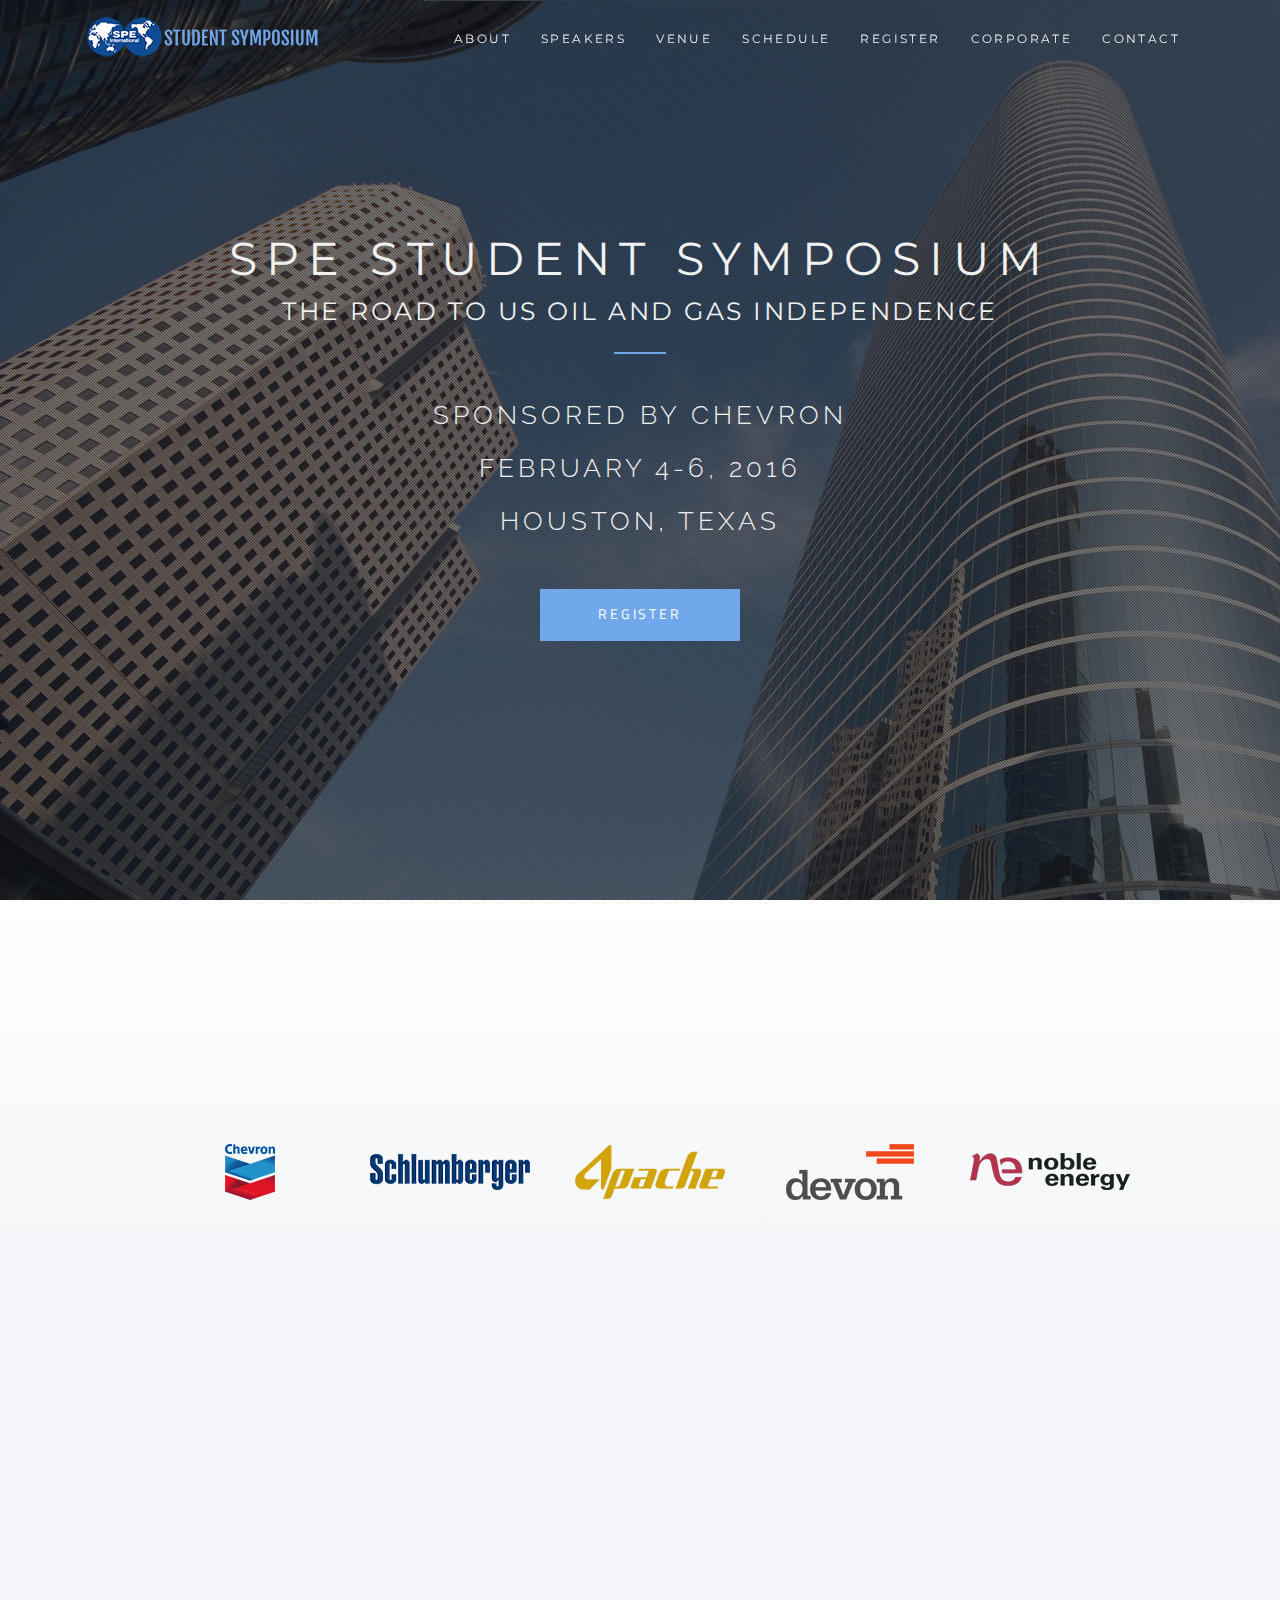
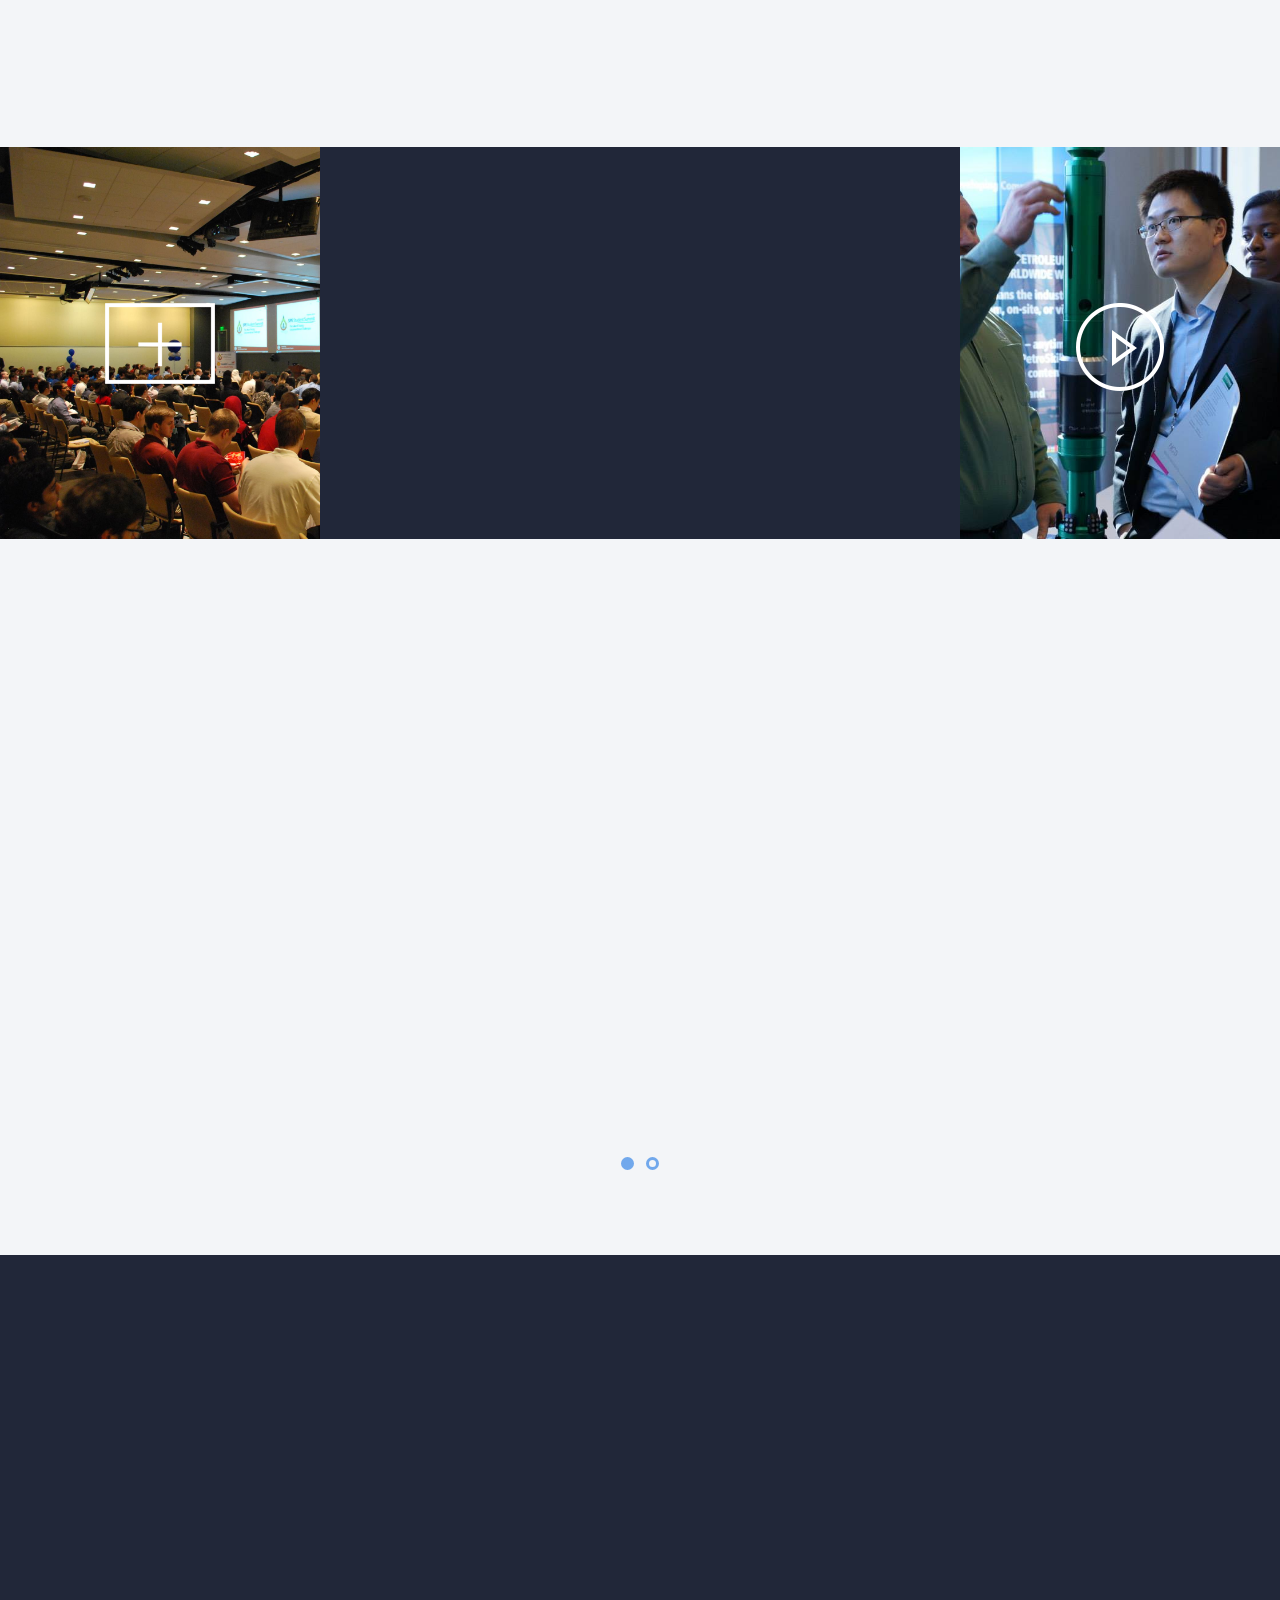
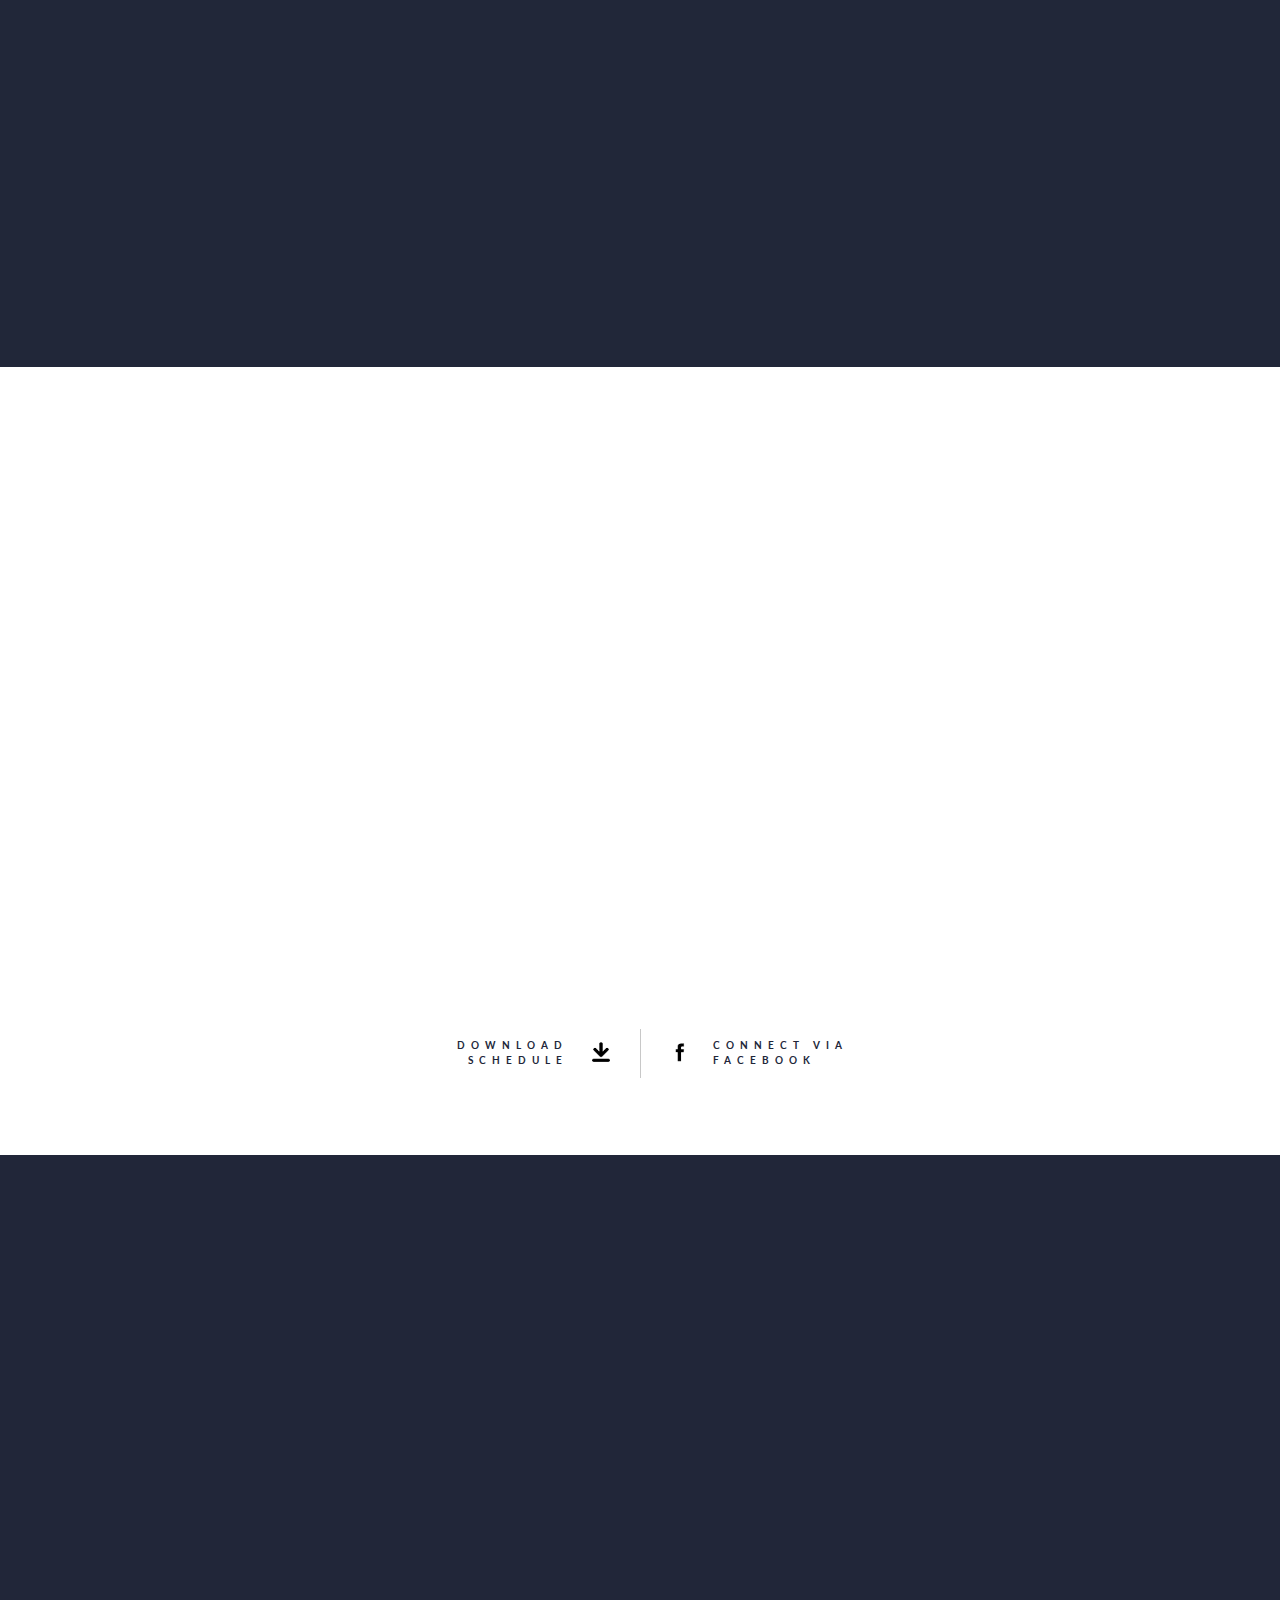
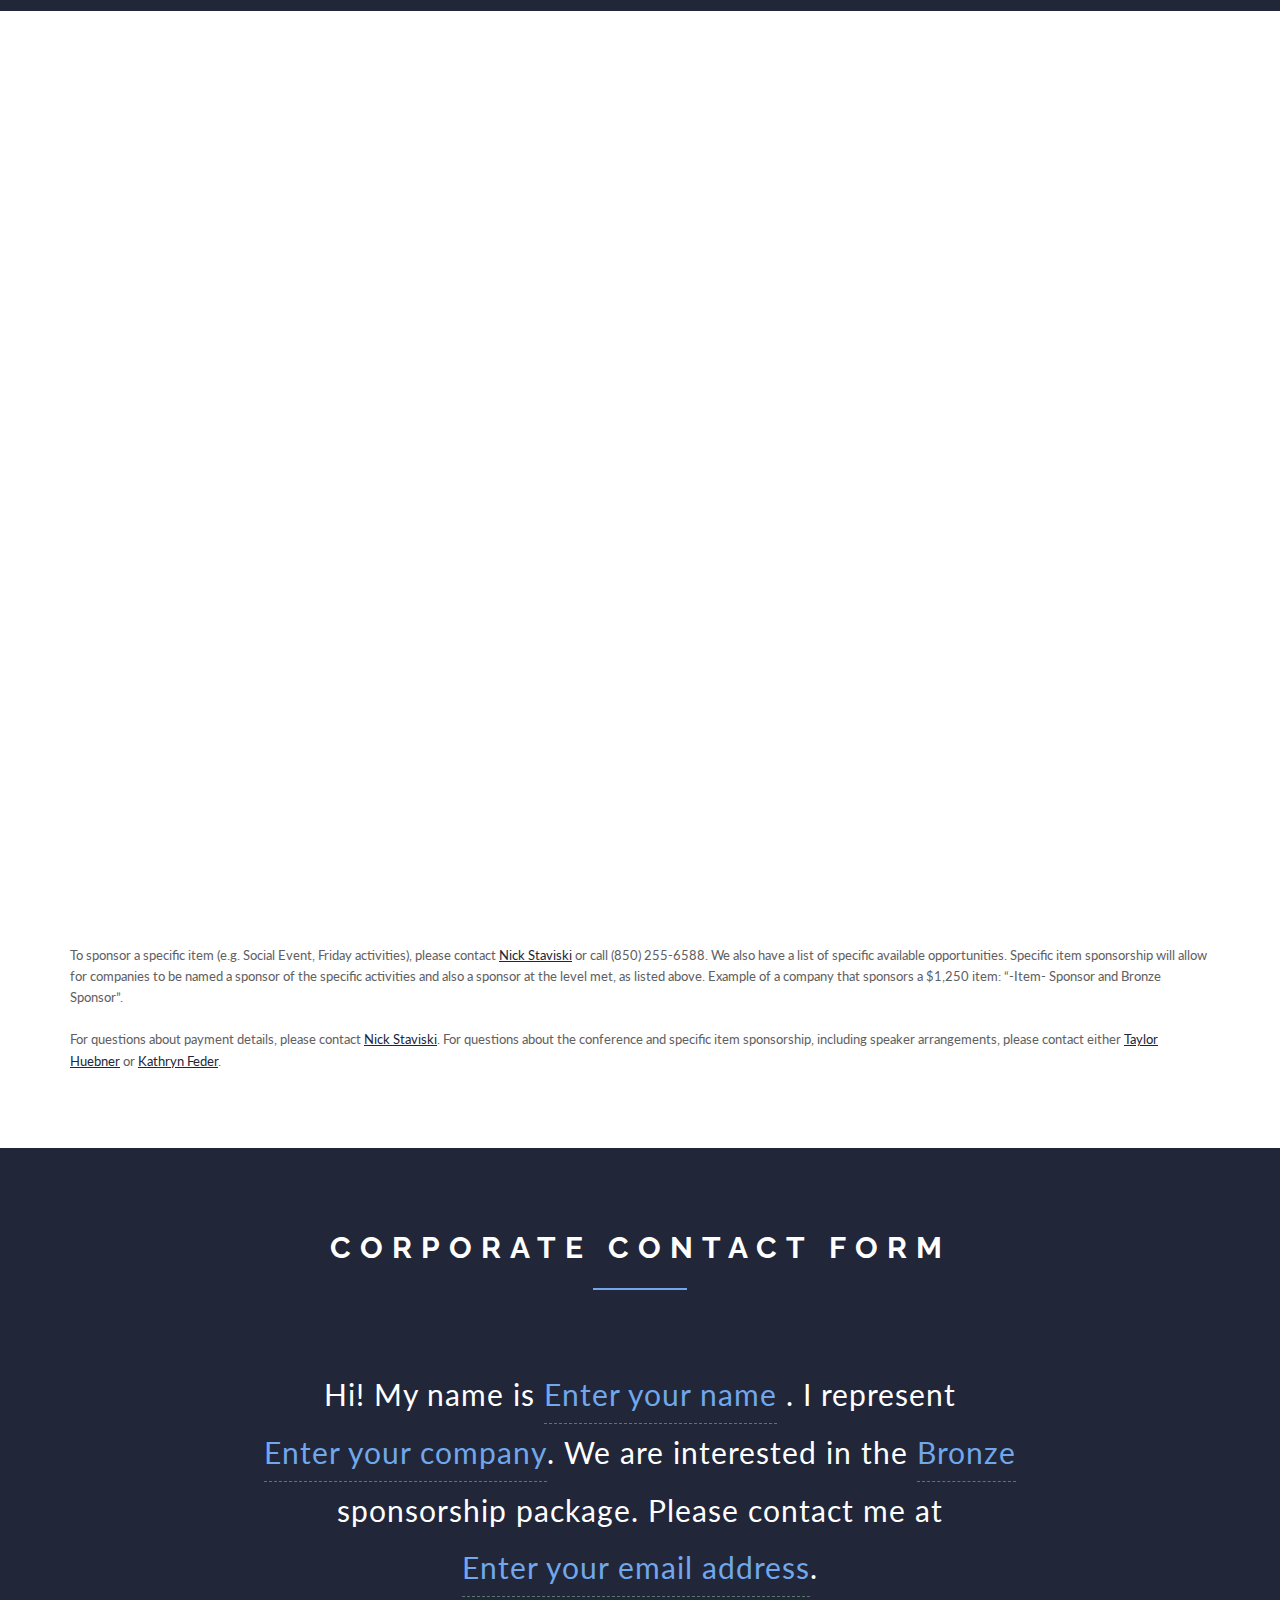
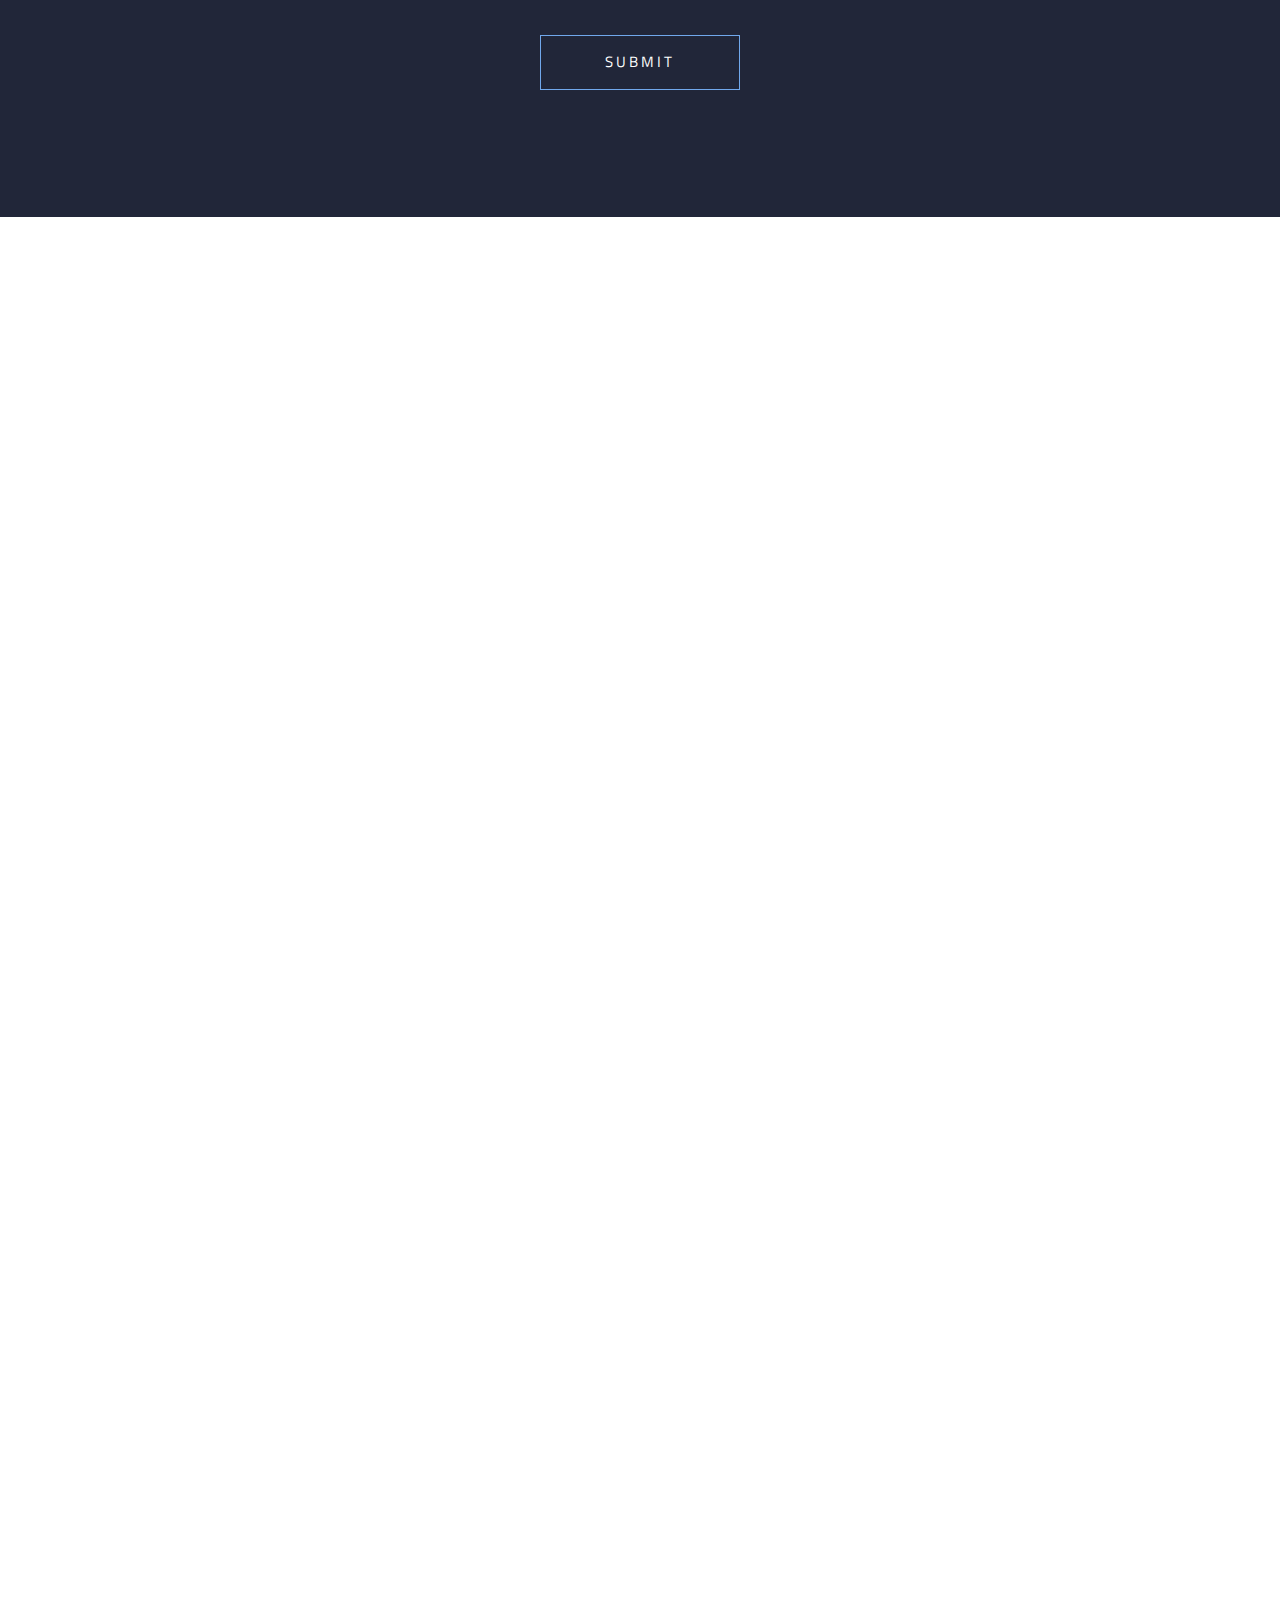
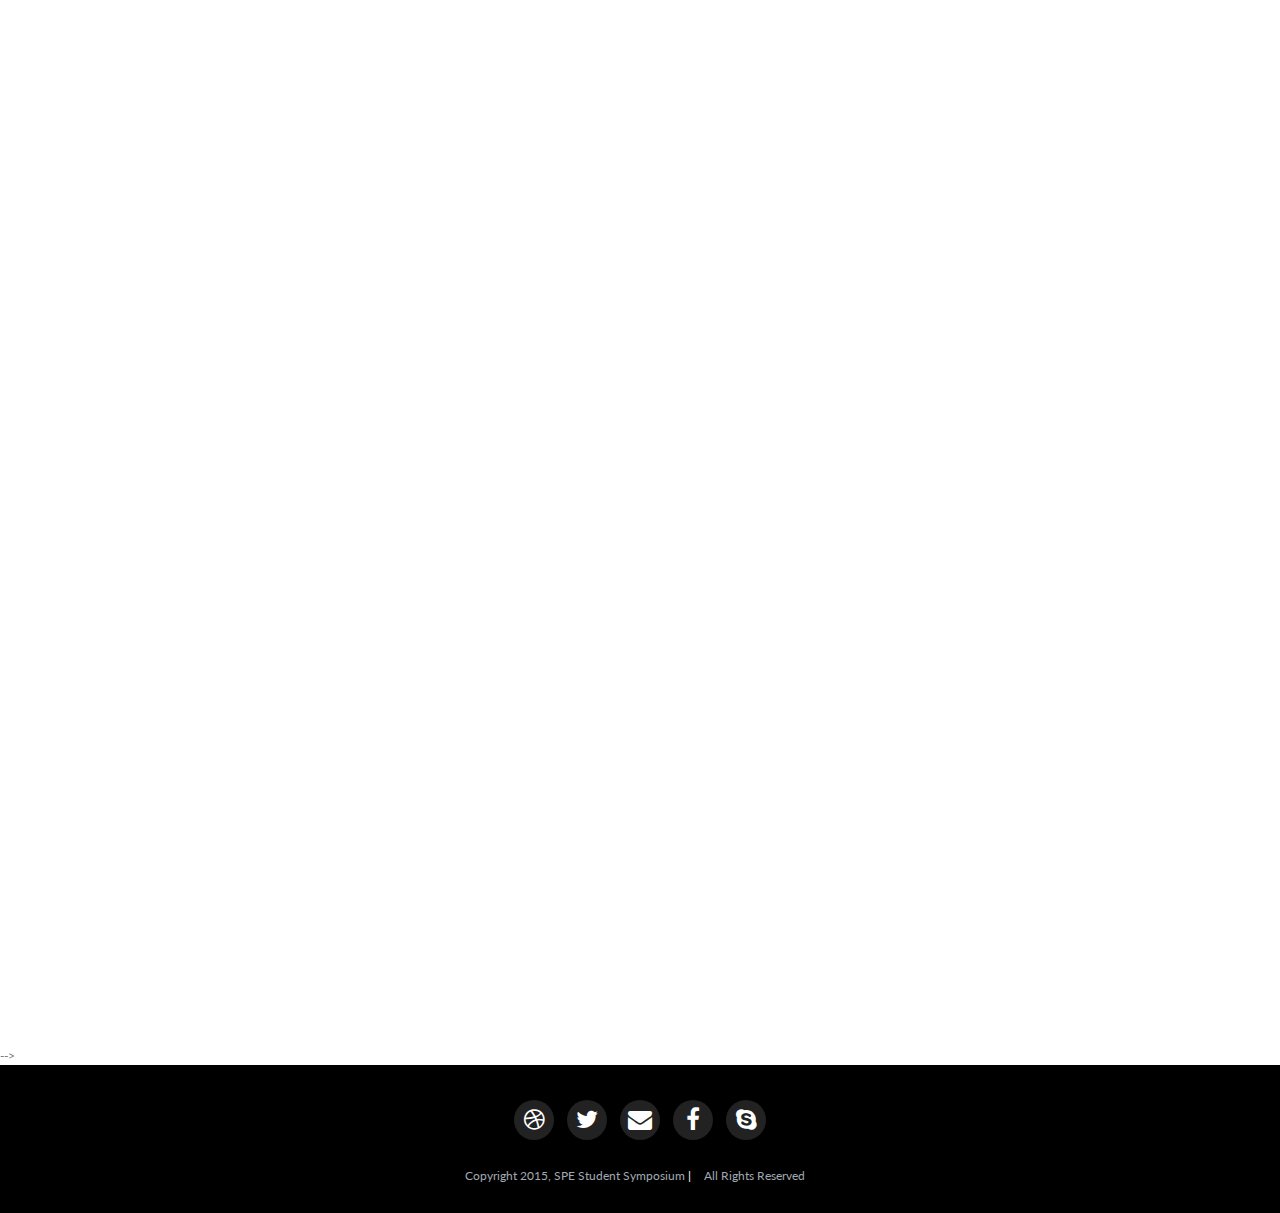
==== commit b7d43d5b: "Closed Registration" ====
--- a/index.html
+++ b/index.html
@@ -713,6 +713,20 @@
 											</div>
 										</div>
 									</div>
+                                    <div class="item clearfix">
+										<div class="heading">
+											<div class="time col-md-3 col-sm-12 col-xs-12">7:00pm - 7:30pm</div>
+											<div class="e-title col-md-9 col-sm-12 col-xs-12">Break<br><span class="name"></span><span class="speaker-designaition"></span></div>
+										</div>
+										<div class="col-md-12 col-sm-12 col-xs-12">
+											<div class="content venue col-md-3 col-sm-12 col-xs-12">
+												
+											</div>
+											<div class="content details col-md-9 col-sm-12 col-xs-12">
+											
+											</div>
+										</div>
+									</div>
 								  
 									<div class="item clearfix">
 										<div class="heading">
@@ -765,6 +779,20 @@
 											</div>
 										</div>
 									</div>
+                                    <div class="item clearfix">
+										<div class="heading">
+											<div class="time col-md-3 col-sm-12 col-xs-12">9:00am - 9:30am</div>
+											<div class="e-title col-md-9 col-sm-12 col-xs-12">Break<br><span class="name"></span><span class="speaker-designaition"></span></div>
+										</div>
+										<div class="col-md-12 col-sm-12 col-xs-12">
+											<div class="content venue col-md-3 col-sm-12 col-xs-12">
+												
+											</div>
+											<div class="content details col-md-9 col-sm-12 col-xs-12">
+											
+											</div>
+										</div>
+									</div>
 								  
 									
 								  
@@ -886,7 +914,7 @@
                                         <div class="item clearfix">
 										<div class="heading">
 											<div class="col-md-3 col-sm-12 col-xs-12"></div>
-											<div class="e-title col-md-9 col-sm-12 col-xs-12">Focusing on Today to Prepare for Tomorrow<br><span class="name">Shaid Azizul Haq - </span><span class="speaker-designaition"><!--Position--></span></div>
+											<div class="e-title col-md-9 col-sm-12 col-xs-12">Focusing on Today to Prepare for Tomorrow<br><span class="name">Shahid Azizul Haq - </span><span class="speaker-designaition"><!--Position--></span></div>
 										</div>
 										<div class="col-md-12 col-sm-12 col-xs-12">
 											<div class="content venue col-md-3 col-sm-12 col-xs-12">
@@ -969,7 +997,7 @@
 									</div>
                                         <div class="item clearfix">
 										<div class="heading">
-											<div class="time col-md-3 col-sm-12 col-xs-12">11:30pm - 12:30pm</div>
+											<div class="time col-md-3 col-sm-12 col-xs-12">11:30am - 12:30pm</div>
 											<div class="e-title col-md-9 col-sm-12 col-xs-12">Lunch<br><span class="name"></span><span class="speaker-designaition"></span></div>
 										</div>
 										<div class="col-md-12 col-sm-12 col-xs-12">
@@ -1000,7 +1028,7 @@
                                         <div class="item clearfix">
 										<div class="heading">
 											<div class="col-md-3 col-sm-12 col-xs-12"></div>
-											<div class="e-title col-md-9 col-sm-12 col-xs-12">Panel: Future of R&amp;D in Oil and Gas<br><span class="name">JC Cunha - </span><span class="speaker-designaition"><!--Position--></span><br><span class="name">Shaid Azizul Haq - </span><span class="speaker-designaition"><!--Position--></span><br><span class="name">Mukhul Sharma - </span><span class="speaker-designaition"><!--Position--></span></div>
+											<div class="e-title col-md-9 col-sm-12 col-xs-12">Panel: Future of R&amp;D in Oil and Gas<br><span class="name">JC Cunha - </span><span class="speaker-designaition"><!--Position--></span><br><span class="name">Shahid Azizul Haq - </span><span class="speaker-designaition"><!--Position--></span><br><span class="name">Mukul Sharma - </span><span class="speaker-designaition"><!--Position--></span></div>
 										</div>
 										<div class="col-md-12 col-sm-12 col-xs-12">
 											<div class="content venue col-md-3 col-sm-12 col-xs-12">
@@ -1196,7 +1224,7 @@
                                         <div class="item clearfix">
 										<div class="heading">
 											<div class="col-md-3 col-sm-12 col-xs-12"></div>
-											<div class="e-title col-md-9 col-sm-12 col-xs-12">Panel: Entrepreneurs in Oil &amp; Gas<br><span class="name">Keith Cole - </span><span class="speaker-designaition"><!--Position--></span><br><span class="name">Mukhul Sharma - </span><span class="speaker-designaition"><!--Position--></span><br><span class="name">Kent Brock - </span><span class="speaker-designaition"><!--Position--></span></div>
+											<div class="e-title col-md-9 col-sm-12 col-xs-12">Panel: Entrepreneurs in Oil &amp; Gas<br><span class="name">Keith Cole - </span><span class="speaker-designaition"><!--Position--></span><br><span class="name">Mukul Sharma - </span><span class="speaker-designaition"><!--Position--></span><br><span class="name">Kent Brock - </span><span class="speaker-designaition"><!--Position--></span></div>
 										</div>
 										<div class="col-md-12 col-sm-12 col-xs-12">
 											<div class="content venue col-md-3 col-sm-12 col-xs-12">
@@ -1814,8 +1842,24 @@
                     <div class="row">
 					<div class="col-sm-9 align-center">
                         
-					<h1 class="arrow">Student Registration</h1><hr><h2 style = "text-align:left">Cost of attendance for the SPE Student Symposium is <strong><u>$87.85</u></strong>. This amount includes the registration fee, a 2-night hotel stay, breakfast and lunch for both days, and a credit card commission charge.<br><br>If your school is not listed in the form below, then your chapter has already filled all available spots allocated to your school. Please wait until spot reallocation or open registration to register.</h2>
-                        <div class="ss-form">
+					<h1 class="arrow">Student Registration</h1><hr>
+                        <!--<h2 style = "text-align:left">Cost of attendance for the SPE Student Symposium is <strong><u>$87.85</u></strong>. This amount includes the registration fee, a 2-night hotel stay, breakfast and lunch for both days, and a credit card commission charge.<br><br>If your school is not listed in the form below, then your chapter has already filled all available spots allocated to your school. Please wait until spot reallocation or open registration to register.</h2>-->
+                        <h2>Registration is now closed. We have filled all our available spots for the symposium. <br><br>If you are still interested in attending, please contact <a href="mailto:alexbatista@utexas.edu.edu"><strong>Alex Batista</strong></a> or <a href="mailto:kellywang@utexas.edu"><strong>Kelly Wang</strong></a>.<br><br>If you have already registered but have not paid, please use the button below to complete your registration.<br><br></h2>
+                        </div>
+                </div></div>
+            <div class = "container">
+                        <div class="row">
+				  <div class="col-md-8  wow animated fadeInUp align-center paypal">
+                      <form target="paypal" action="https://www.paypal.com/cgi-bin/webscr" method="post">
+<input type="hidden" name="cmd" value="_s-xclick">
+<input type="hidden" name="hosted_button_id" value="4LJGM4Z86D8VU">
+<input type="image" src="https://www.paypal.com/en_US/i/btn/btn_paynowCC_LG.gif" border="0" name="submit" alt="PayPal - The safer, easier way to pay online!">
+<img alt="" border="0" src="https://www.paypalobjects.com/en_US/i/scr/pixel.gif" width="1" height="1">
+</form>
+        </div>
+                </div>
+            </div>
+                        <!--<div class="ss-form">
                         <script type="text/javascript">var submitted=false;</script>
 <iframe name="hidden_iframe" id="hidden_iframe" style = "display:none" onload="if(submitted){window.location.href = 'submitted.html';}"></iframe>
 
@@ -2031,7 +2075,7 @@
                             </ol>
                         </form>
                             
-                        </div>
+                        </div>-->
 					</div>
 				</div>
 			</div>
--- a/assets/css/styles.css
+++ b/assets/css/styles.css
@@ -683,6 +683,13 @@
 
 .venue-link:hover{
     text-decoration: underline;
+}
+#students a{
+    color: #fff;
+    
+}
+#students a:hover{
+     text-decoration: underline;
 }
 
 .venue-details h1{
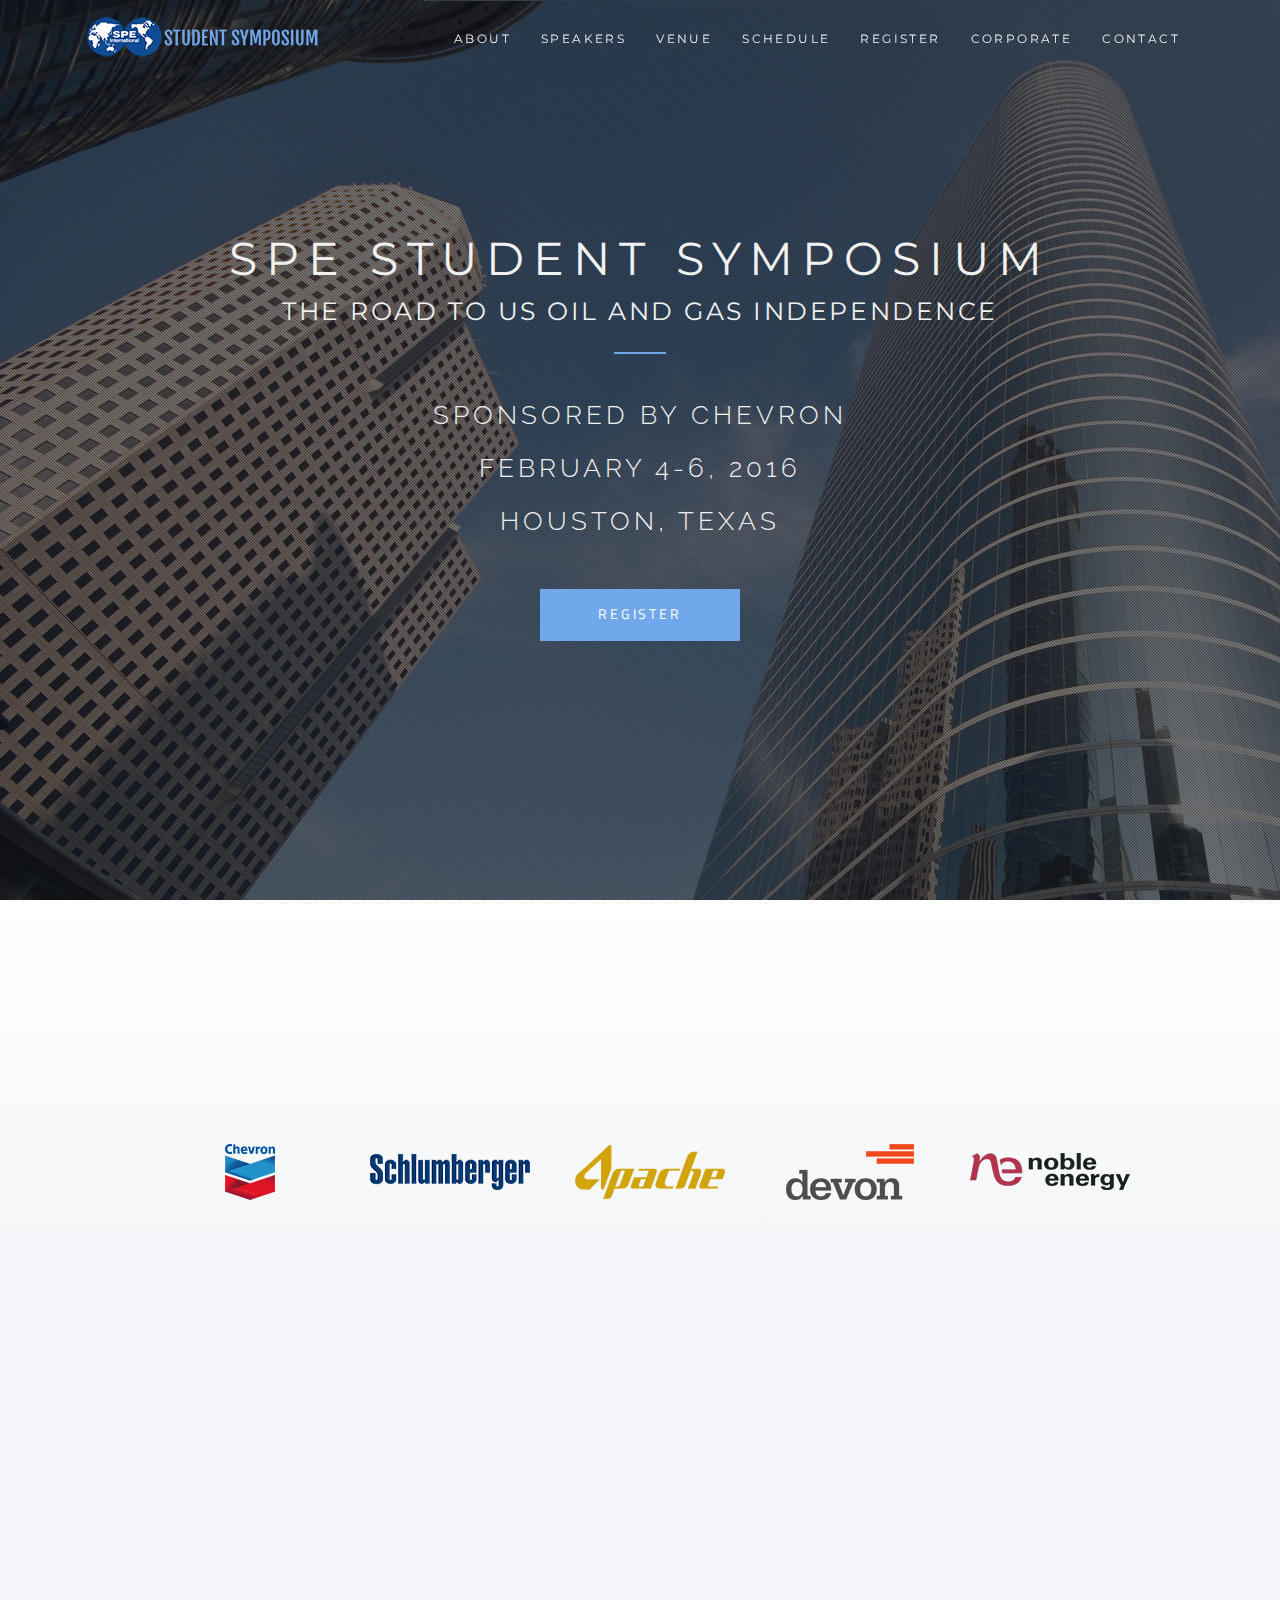
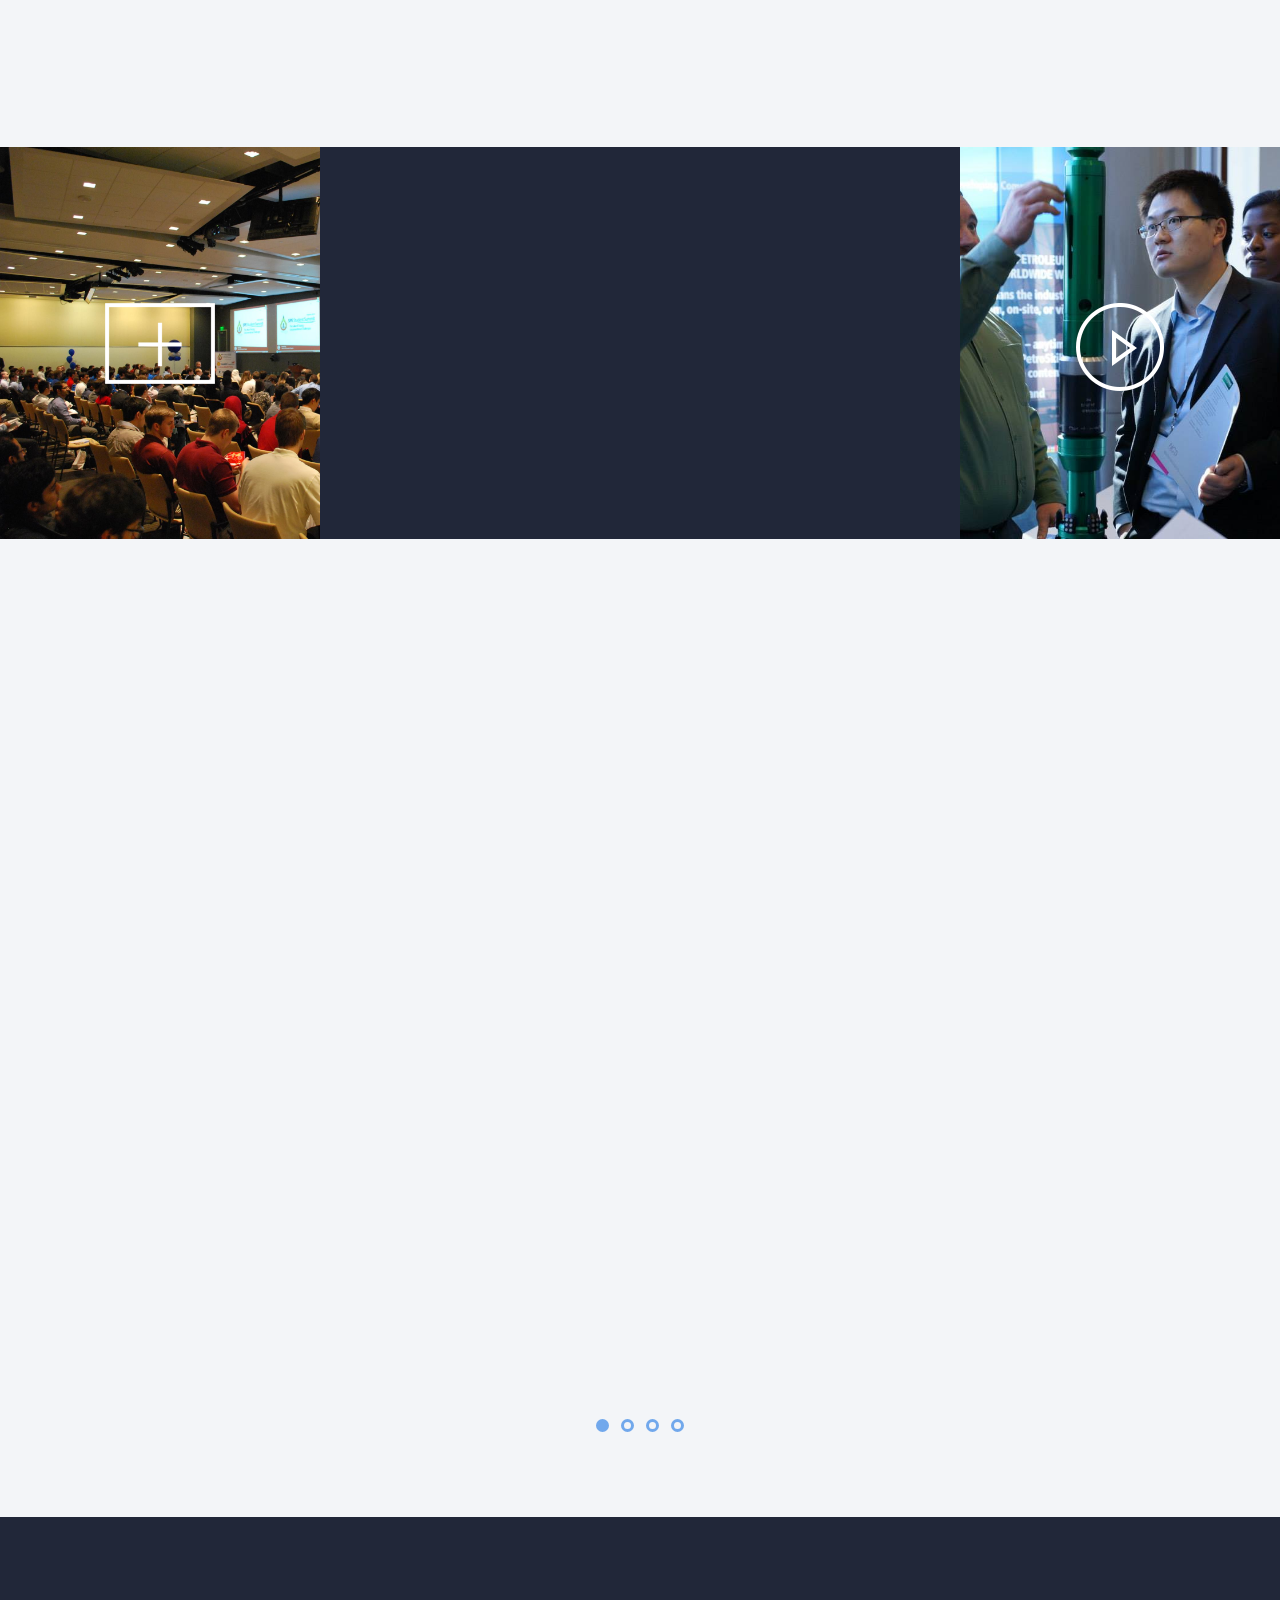
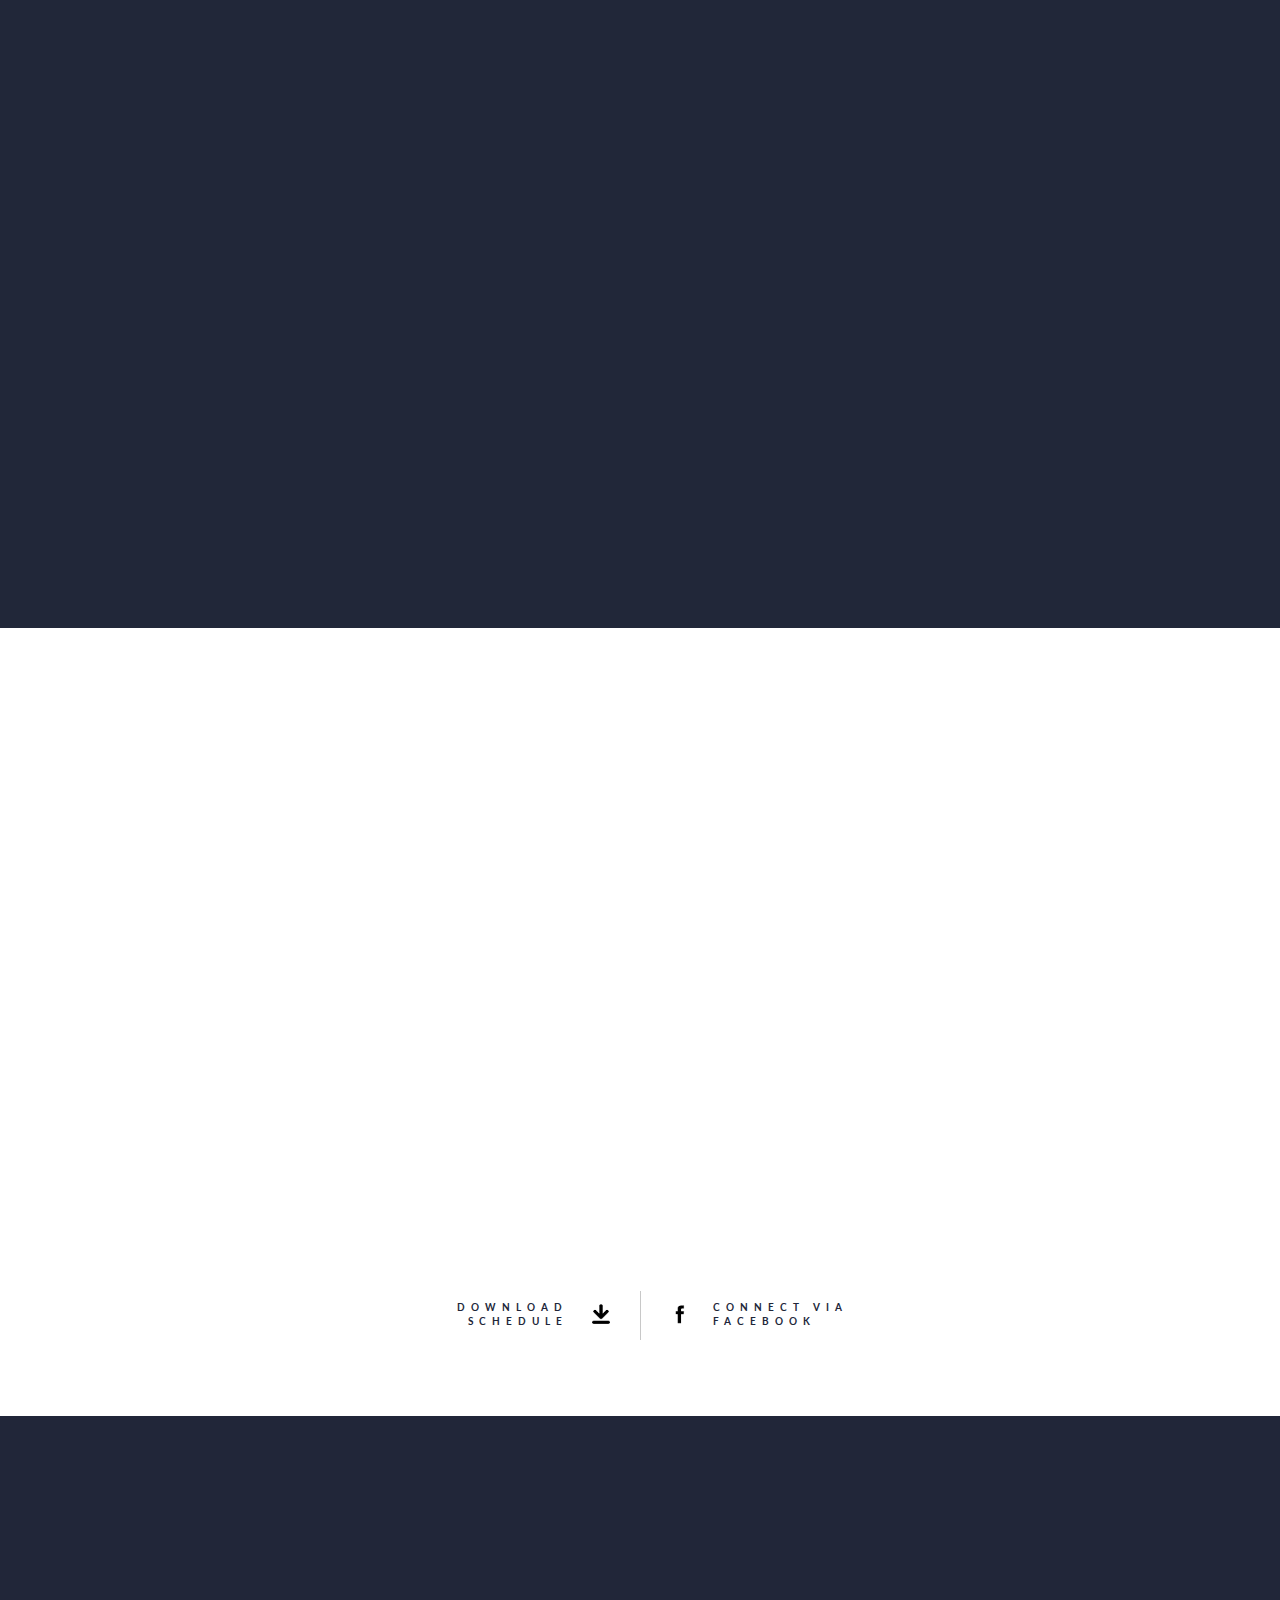
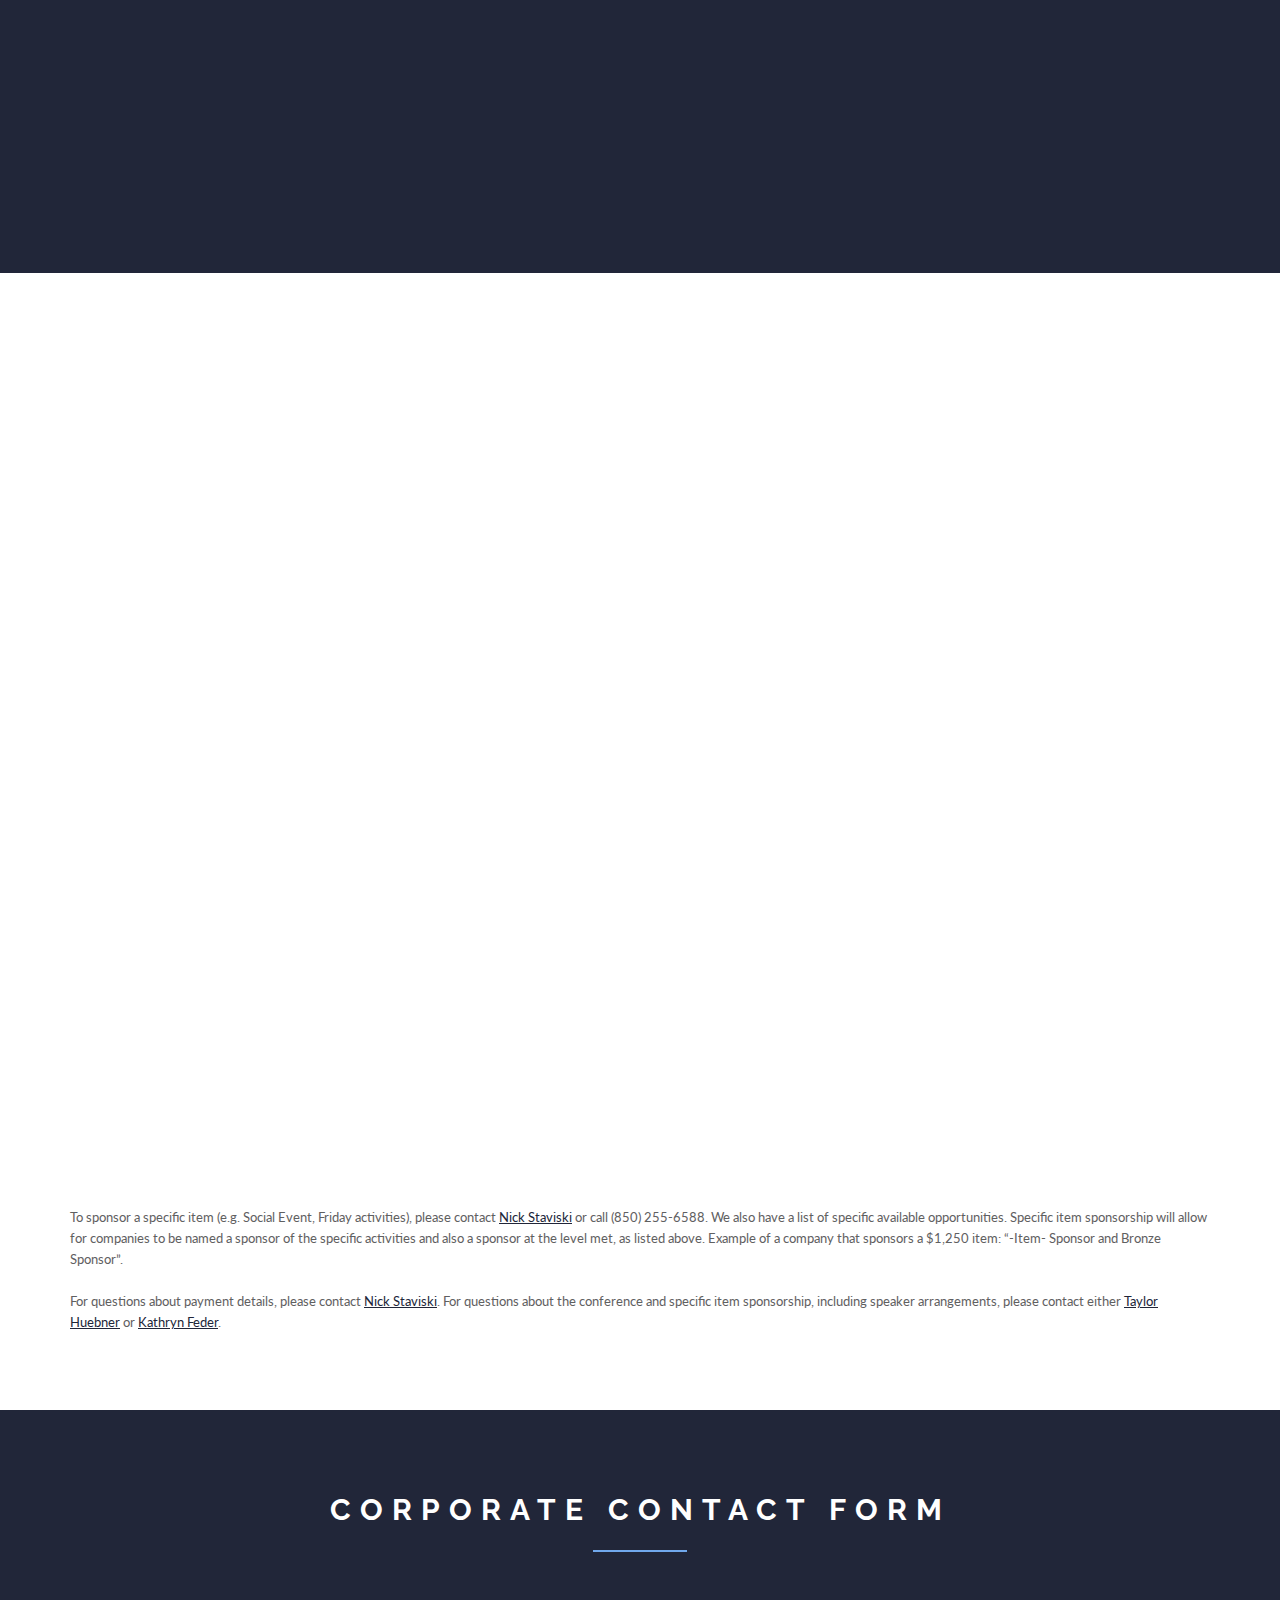
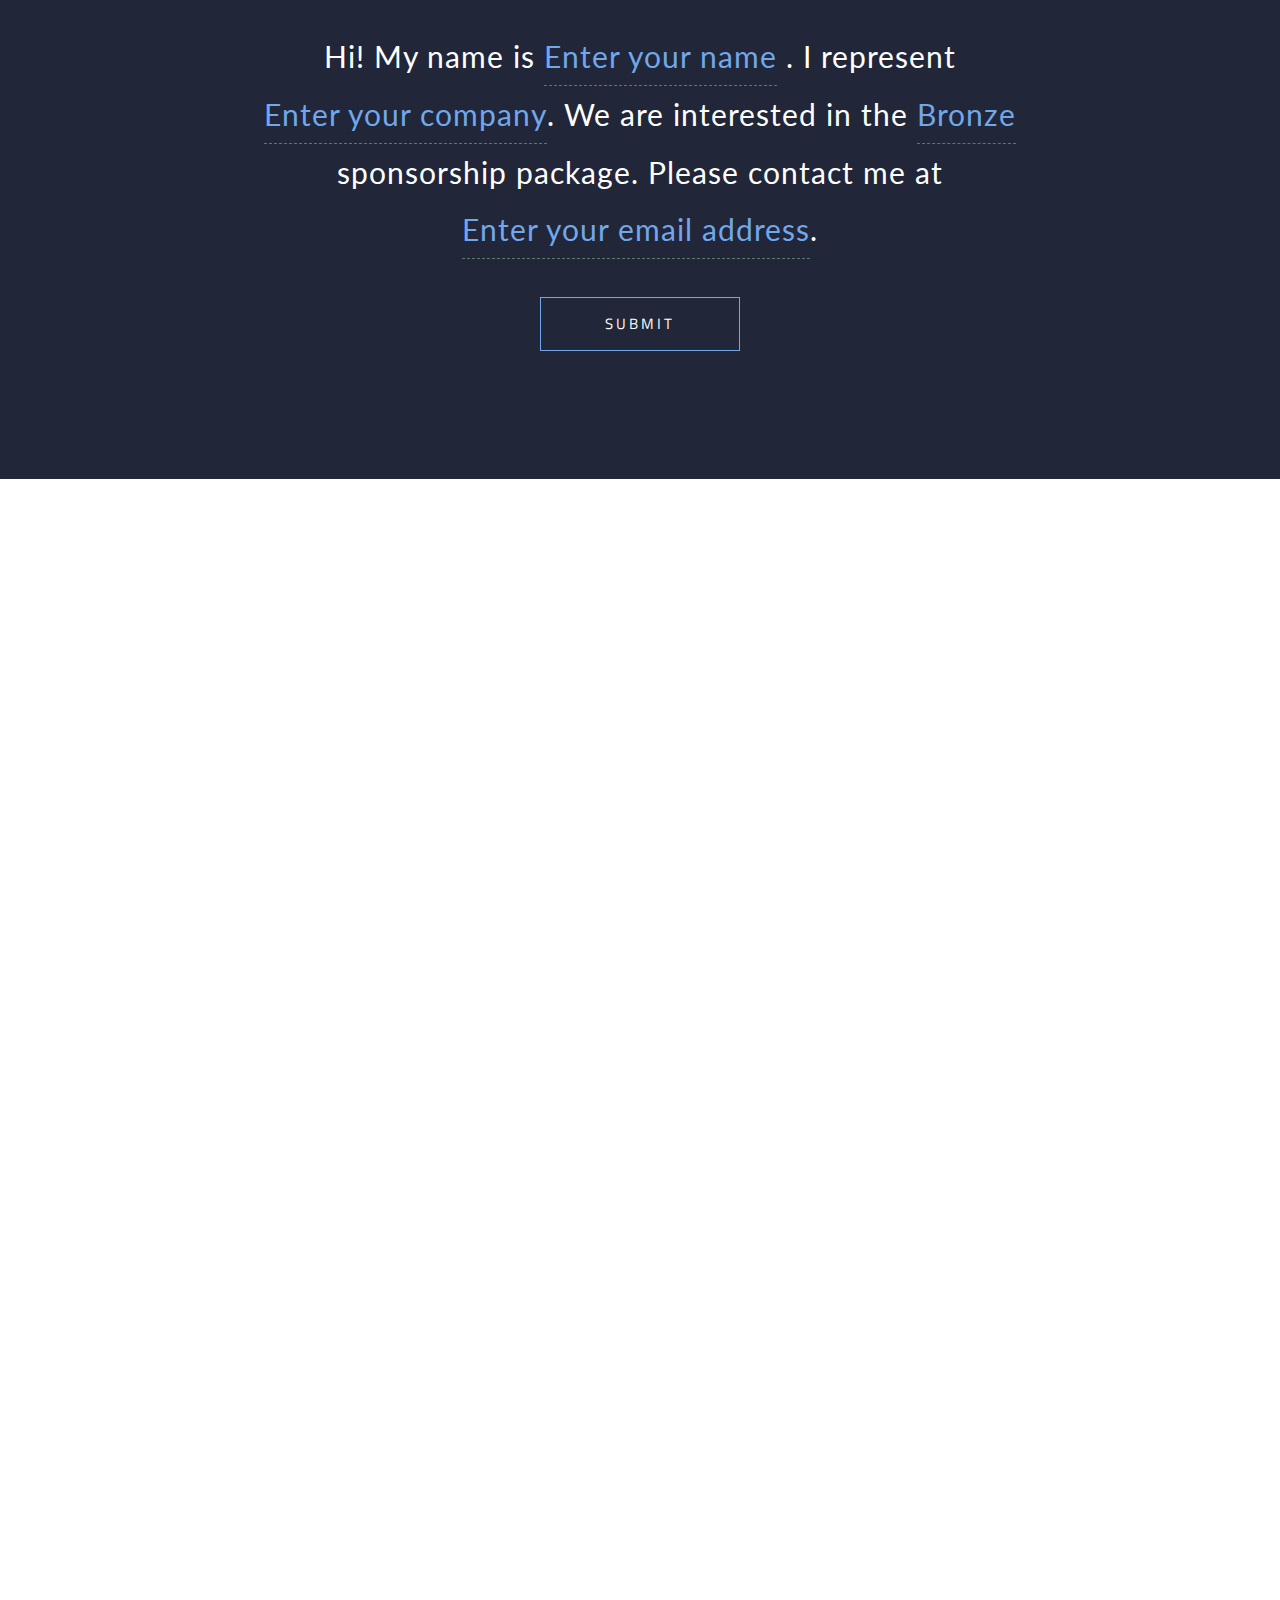
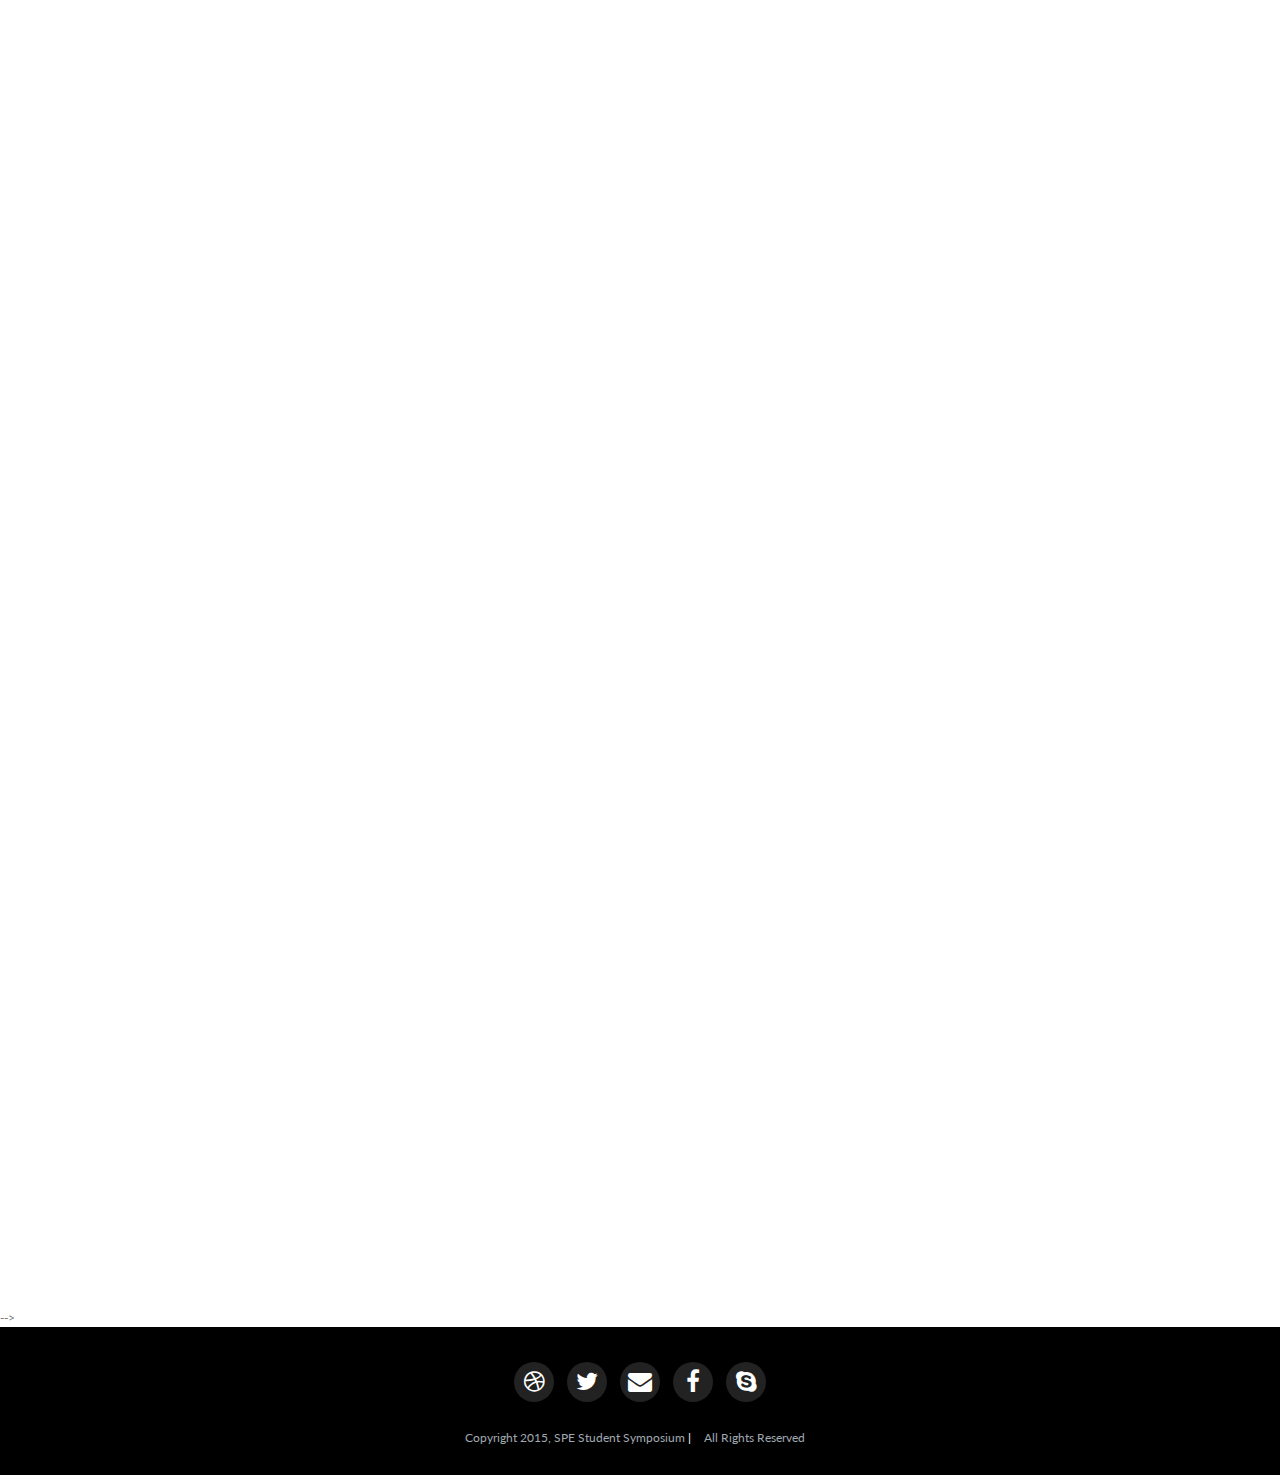
==== commit b8b5abd9: "Added a bunch of speakers" ====
--- a/index.html
+++ b/index.html
@@ -409,7 +409,7 @@
 									<div class="col-md-4 col-sm-4 wow animated fadeInUp" data-wow-duration="1s" data-wow-delay="0.7s">
 										<div class="overlay-effect effects clearfix">
 											<div class="img">
-												<img src="assets/img/speakers/team2.jpg" alt="Portfolio Item">
+												<img src="assets/img/speakers/Janeen.png" alt="Portfolio Item">
 												<div class="overlay">
 													<button class="md-trigger expand" data-modal="modal-Janeen"><i class="fa fa-search"></i><br>View More</button>
 												</div>
@@ -446,24 +446,95 @@
 									<div class="col-md-4 col-sm-4 wow animated fadeInUp">
 										<div class="overlay-effect effects clearfix">
 											<div class="img">
-											  <img src="assets/img/speakers/team2.jpg" alt="Portfolio Item">
+											  <img src="assets/img/speakers/David.jpg" alt="Portfolio Item">
 											  <div class="overlay">
 												<button class="md-trigger expand" data-modal="modal-David"><i class="fa fa-search"></i><br>View More</button>
 											  </div>
 											</div>
 										</div>
 										<h2>David Fulford</h2>
+									</div>
+									<div class="col-md-4 col-sm-4 wow animated fadeInUp">
+										<div class="overlay-effect effects clearfix">
+											<div class="img">
+											  <img src="assets/img/speakers/Nathan.png" alt="Portfolio Item">
+											  <div class="overlay">
+												<button class="md-trigger expand" data-modal="modal-Nathan"><i class="fa fa-search"></i><br>View More</button>
+											  </div>
+											</div>
+										</div>
+									  <h2>Nathan Meehan</h2>
+									</div>
+								</li>
+                                
+                                <li>
+									<div class="col-md-4 col-sm-4 wow animated fadeInUp">
+										<div class="overlay-effect effects clearfix">
+										<div class="img">
+										  <img src="assets/img/speakers/Mark.png" alt="Portfolio Item">
+										  <div class="overlay">
+											<button class="md-trigger expand" data-modal="modal-Mark"><i class="fa fa-search"></i><br>View More</button>
+										  </div>
+										</div>
+										</div>
+										<h2>Mark McClelland</h2>
+									</div>
+									<div class="col-md-4 col-sm-4 wow animated fadeInUp">
+										<div class="overlay-effect effects clearfix">
+											<div class="img">
+											  <img src="assets/img/speakers/Shahid.png" alt="Portfolio Item">
+											  <div class="overlay">
+												<button class="md-trigger expand" data-modal="modal-Shahid"><i class="fa fa-search"></i><br>View More</button>
+											  </div>
+											</div>
+										</div>
+										<h2>Shahid Haq</h2>
+									</div>
+									<div class="col-md-4 col-sm-4 wow animated fadeInUp">
+										<div class="overlay-effect effects clearfix">
+											<div class="img">
+											  <img src="assets/img/speakers/Zee.png" alt="Portfolio Item">
+											  <div class="overlay">
+												<button class="md-trigger expand" data-modal="modal-Zee"><i class="fa fa-search"></i><br>View More</button>
+											  </div>
+											</div>
+										</div>
+									  <h2>Zhijing (Zee) Wang</h2>
+									</div>
+								</li>
+                                <li>
+									<div class="col-md-4 col-sm-4 wow animated fadeInUp">
+										<div class="overlay-effect effects clearfix">
+										<div class="img">
+										  <img src="assets/img/speakers/Matthew.png" alt="Portfolio Item">
+										  <div class="overlay">
+											<button class="md-trigger expand" data-modal="modal-Matthew"><i class="fa fa-search"></i><br>View More</button>
+										  </div>
+										</div>
+										</div>
+										<h2>Matthew Palmer</h2>
 									</div>
 									<div class="col-md-4 col-sm-4 wow animated fadeInUp">
 										<div class="overlay-effect effects clearfix">
 											<div class="img">
 											  <img src="assets/img/speakers/team3.jpg" alt="Portfolio Item">
 											  <div class="overlay">
-												<button class="md-trigger expand" data-modal="modal-Nathan"><i class="fa fa-search"></i><br>View More</button>
+												<button class="md-trigger expand" data-modal="modal-JC"><i class="fa fa-search"></i><br>View More</button>
 											  </div>
 											</div>
 										</div>
-									  <h2>Nathan Meehan</h2>
+										<h2>J.C. Cunha</h2>
+									</div>
+									<div class="col-md-4 col-sm-4 wow animated fadeInUp">
+										<div class="overlay-effect effects clearfix">
+											<div class="img">
+											  <img src="assets/img/speakers/Jason.png" alt="Portfolio Item">
+											  <div class="overlay">
+												<button class="md-trigger expand" data-modal="modal-Jason"><i class="fa fa-search"></i><br>View More</button>
+											  </div>
+											</div>
+										</div>
+									  <h2>Jason Pitcher</h2>
 									</div>
 								</li>
 							</ul>
@@ -472,7 +543,7 @@
 				</div> <!--Row Ends Here-->
 			</div>
 			<!-- Example Speaker -->
-            <div class="md-modal md-effect-9" id="modal-9">
+            <!--<div class="md-modal md-effect-9" id="modal-9">
 				<div class="md-content">
 					<div class="folio">
 						<div class="avatar"></div>
@@ -482,22 +553,152 @@
 						</div>
 						<div class="sp-social">
 							<ul>
-								<!--<li><a href="#" class="social-btn"><i class="fa fa-twitter"></i></a></li>
+								<li><a href="#" class="social-btn"><i class="fa fa-twitter"></i></a></li>
 								<li><a href="#" class="social-btn"><i class="fa fa-facebook"></i></a></li>
-								<li><a href="#" class="social-btn"><i class="fa fa-dribbble"></i></a></li>-->
+								<li><a href="#" class="social-btn"><i class="fa fa-dribbble"></i></a></li>
 							</ul>
 						</div>
 						<button class="md-close"><i class="fa fa-times"></i></button>
 					</div>
 				</div>
-			</div>
+			</div>-->
 			<div class="md-modal md-effect-9" id="modal-Gaurdie">
 				<div class="md-content">
 					<div class="folio">
 						<div class="avatar"></div>
 						<div class="sp-name"><strong>Guardie Banister</strong><br>Former President &amp; CEO, Aera Energy</div>
 						<div class="sp-dsc">
-						Mr. Banister served as the CEO and President of Aera Energy LLC from 2007 until stepping down in July of this year.  Before Aera, he was a VP at Shell for Asia Pacific region.  In September of 2015 he was appointed to the Board of Directors at Marathon Petroleum, and also currently serves on the Board of Directors for Tyson Foods.
+						Mr. Gaurdie Banister served as the CEO and President of Aera Energy LLC from 2007 until stepping down in July of this year.  Before Aera, he was a VP at Shell for Asia Pacific region.  In September of 2015 he was appointed to the Board of Directors at Marathon Petroleum, and also currently serves on the Board of Directors for Tyson Foods.
+						</div>
+						<div class="sp-social">
+							<ul>
+								<!--<li><a href="#" class="social-btn"><i class="fa fa-twitter"></i></a></li>
+								<li><a href="#" class="social-btn"><i class="fa fa-facebook"></i></a></li>
+								<li><a href="#" class="social-btn"><i class="fa fa-dribbble"></i></a></li>-->
+							</ul>
+						</div>
+						<button class="md-close"><i class="fa fa-times"></i></button>
+					</div>
+				</div>
+			</div>
+            <div class="md-modal md-effect-9" id="modal-JC">
+				<div class="md-content">
+					<div class="folio">
+						<div class="avatar"></div>
+						<div class="sp-name"><strong>J.C. Cunha</strong><br>Well Operations Manager, Petrobras America</div>
+						<div class="sp-dsc">
+						J.C. Cunha is a well operations manager with Petrobras America. He spent 4.5 years as professor of petroleum engineering at the University of Alberta, Canada, after earlier work with Petrobras for 24.5 years. During his years with Petrobras, Cunha has had responsiblities in all E&amp;P business units in Brazil and responsibilities in many international projects. A civil engineer from Universidade Federal de Juiz de Fora, Brazil, he also has an MS degree in petroleum engineering from Universidade Federal de Oura Preto, Brazil, and a PhD in petroleum engineering from the University of Tulsa, USA. Cunha is an active SPE member, chairing the editorial commmittee of the Journal of Petroleum Technology. He has authored 45 technical articles and two book chapters, and is currently an SPE Distinguished Lecturer nominee.
+						</div>
+						<div class="sp-social">
+							<ul>
+								<!--<li><a href="#" class="social-btn"><i class="fa fa-twitter"></i></a></li>
+								<li><a href="#" class="social-btn"><i class="fa fa-facebook"></i></a></li>
+								<li><a href="#" class="social-btn"><i class="fa fa-dribbble"></i></a></li>-->
+							</ul>
+						</div>
+						<button class="md-close"><i class="fa fa-times"></i></button>
+					</div>
+				</div>
+			</div>
+            <div class="md-modal md-effect-9" id="modal-Matthew">
+				<div class="md-content">
+					<div class="folio">
+						<div class="avatar"></div>
+						<div class="sp-name"><strong>Matthew Palmer</strong><br>General Manager, Chevron</div>
+						<div class="sp-dsc">
+						Matt received his Bachelor’s degree in Electrical Engineering from the University of Texas at Austin in 1981.  In that year, he joined Chevron as a Lead Design and Construction Engineer and held numerous Project Management positions of increasing responsibilities in the United States.  <br><br>
+In 1990, he became a key member of the development planning team for the Tengiz and Korolev opportunities in the USSR/Kazakhstan, where he directly supported negotiations that led to the successful formation of the Tengizchevroil (TCO) joint venture.  He then became a member of the initial start-up/transition team for TCO as Project Manager – Field Facilities, in Kazakhstan, and then Manager – Facilities Planning, in London.<br><br>
+After 4 years in Kuwait as Project Management consultant under a Technical Services Agreement with the Kuwait Oil Company, Matt joined the Planning staff of Chevron Overseas Petroleum, Inc. in 2000, and then joined the Global Gas company in 2003.  Following a brief assignment in Energy Technology Company (ETC) creating a LNG Center of Excellence, he became Principal Consultant in the Corporate Strategic Planning group in 2005, coordinating strategy for the Global Upstream, Gas and Technology companies.  In 2008, Matt became Strategy Manager for Corporate Business Development.<br><br>
+He joined ETC again in June 2009 in his current role, where he is responsible for managing business and strategic planning, intellectual property, global technical training, technology commercialization, global technical alliances, internal and external communications, and technology project management.
+
+						</div>
+						<div class="sp-social">
+							<ul>
+								<!--<li><a href="#" class="social-btn"><i class="fa fa-twitter"></i></a></li>
+								<li><a href="#" class="social-btn"><i class="fa fa-facebook"></i></a></li>
+								<li><a href="#" class="social-btn"><i class="fa fa-dribbble"></i></a></li>-->
+							</ul>
+						</div>
+						<button class="md-close"><i class="fa fa-times"></i></button>
+					</div>
+				</div>
+			</div>
+            <div class="md-modal md-effect-9" id="modal-Jason">
+				<div class="md-content">
+					<div class="folio">
+						<div class="avatar"></div>
+						<div class="sp-name"><strong>Jason Pitcher</strong><br>Independent Consultant</div>
+						<div class="sp-dsc">
+						Jason Pitcher is an independent consultant. Based in Houston, TX, he works with clients in Exploration and Production, Oilfield Service companies, Oilfield Equipment Manufacturers and Private Equity groups as a technical advisor. He combines technical expertise with a solutions mindset enabling clients across the Upstream value chain to deliver on asset performance objectives.<br><br>
+ 
+Jason is an accomplished advisor to the E&P industry, with a personal focus on Unconventional resource exploitation and well placement. He has over 20 years of experience in the E&P space, having worked in multiple areas of subsurface and surface technology and operations.<br><br>
+ 
+Jason received his Bachelors of Science in Geology from the University of Derby and his Masters of Science in Mineral Exploration from Imperial College in London. He has co-authored over 30 papers and articles on topics including Unconventional Exploration and Development, LWD tools, Petrophysics and Geosteering. He is a two-time Distinguished Lecturer for the SPE, serving in 2012-2013 and 2015-2016.
+
+						</div>
+						<div class="sp-social">
+							<ul>
+								<!--<li><a href="#" class="social-btn"><i class="fa fa-twitter"></i></a></li>
+								<li><a href="#" class="social-btn"><i class="fa fa-facebook"></i></a></li>
+								<li><a href="#" class="social-btn"><i class="fa fa-dribbble"></i></a></li>-->
+							</ul>
+						</div>
+						<button class="md-close"><i class="fa fa-times"></i></button>
+					</div>
+				</div>
+			</div>
+            <div class="md-modal md-effect-9" id="modal-Zee">
+				<div class="md-content">
+					<div class="folio">
+						<div class="avatar"></div>
+						<div class="sp-name"><strong>Zhijing (Zee) Wang</strong><br>Principal Earth Science Advisor, Chevron Energy Technology Company</div>
+						<div class="sp-dsc">
+						Zhijing (Zee) Wang is currently Principal Earth Science Advisor at Chevron Energy Technology Company, A Division of Chevron U.S.A., Inc. He is also a Chevron Fellow, Chevron's highest recognition for achievement in technology. <br><br>
+Zee holds a B.S. degree in Applied Geophysics from Chengdu University of Technology, and M.S. and Ph.D. degrees in Geophysics from Stanford University.  <br><br>
+Zee started his career with Core Laboratories/Western Geophysical in 1988. He subsequently joined Chevron as a research geophysicist in 1991. For the past 28 years, he has led many technical projects, initiatives, teams, and organizations; mentored hundreds of people; and served on numerous committees inside and outside his workplace. <br><br>
+
+Among the many activities and positions Zee has served outside Chevron, he was Second Vice President of the Society of Exploration Geophysicists (SEG) in 1999-2000, member of the SEG Foundation Board in 2006, associate editor for GEOPHYSICS from 1995 to 2003, nominee for SEG President in 2002, and Consulting Associate Professor at Stanford from 1995 to 2003.
+ <br><br>
+Zee was awarded the SEG Virgil Kauffman Gold Medal in 2002.
+
+						</div>
+						<div class="sp-social">
+							<ul>
+								<!--<li><a href="#" class="social-btn"><i class="fa fa-twitter"></i></a></li>
+								<li><a href="#" class="social-btn"><i class="fa fa-facebook"></i></a></li>
+								<li><a href="#" class="social-btn"><i class="fa fa-dribbble"></i></a></li>-->
+							</ul>
+						</div>
+						<button class="md-close"><i class="fa fa-times"></i></button>
+					</div>
+				</div>
+			</div>
+            <div class="md-modal md-effect-9" id="modal-Shahid">
+				<div class="md-content">
+					<div class="folio">
+						<div class="avatar"></div>
+						<div class="sp-name"><strong>Shahid Haq</strong><br>Reservoir Engineering Advisor and Reservoir Domain Head, Schlumberger</div>
+						<div class="sp-dsc">
+						Shahid Haq is a Schlumberger Technical Advisor in Reservoir Engineering. He is currently Head of Reservoir Engineering for the Drilling & Measurements segment based in Sugar Land, Texas. Shahid has 28 years of oil and gas experience, primarily as a petroleum/reservoir engineer with Schlumberger. He is Subject Matter Expert of wireline and while-drilling formation testers, production logging and pressure transient analysis. Shahid holds a masters’ degree in petroleum engineering from the University of Texas in Austin. He has authored/coauthored 20+ SPE papers and submitted five patents. Shahid is an active member of various SPE, SPWLA and IPTC Program Committees.
+						</div>
+						<div class="sp-social">
+							<ul>
+								<!--<li><a href="#" class="social-btn"><i class="fa fa-twitter"></i></a></li>
+								<li><a href="#" class="social-btn"><i class="fa fa-facebook"></i></a></li>
+								<li><a href="#" class="social-btn"><i class="fa fa-dribbble"></i></a></li>-->
+							</ul>
+						</div>
+						<button class="md-close"><i class="fa fa-times"></i></button>
+					</div>
+				</div>
+			</div>
+            <div class="md-modal md-effect-9" id="modal-Mark">
+				<div class="md-content">
+					<div class="folio">
+						<div class="avatar"></div>
+						<div class="sp-name"><strong>Mark McClelland</strong><br>Director of Reservoir Management, Improved Recovery & Engineer Development, Apache Corporation</div>
+						<div class="sp-dsc">
+						Mark G. McClelland is Director of Reservoir Management, Improved Recovery & Engineer Development at Apache Corporation.  He has 32 years industry experience, of which the last 19 years is with Apache.  His primary interest is improving oil recovery from reservoirs via secondary and tertiary methods.  He also coordinates Apache’s Engineer Development program, overseeing college recruiting, internships and early career development of Apache’s newly hired Petroleum Engineers.  McClelland holds a B.S. degree in Petroleum and Natural Gas Engineering from the Pennsylvania State University, along with a M.S. degree in Engineering Management from University of Lafayette Louisiana.  He is a member of the Socitey of Petroleum engineers, and has previously served as Chair of the Professional Registration Committee.  
 						</div>
 						<div class="sp-social">
 							<ul>
@@ -535,7 +736,7 @@
 			</div>
             <div class="md-modal md-effect-9" id="modal-Nathan">
 				<div class="md-content">
-					<div class="folio">S
+					<div class="folio">
 						<div class="avatar"></div>
 						<div class="sp-name"><strong>Nathan Meehan</strong><br>2016 SPE International President <br>Senior Executive Adviser, Baker Hughes</div>
 						<div class="sp-dsc">
--- a/assets/css/styles.css
+++ b/assets/css/styles.css
@@ -843,7 +843,7 @@
 }
 
 #modal-Gaurdie .avatar {
-	background-image: url('../img/speakers/Banister-head.jpg');
+	background-image: url('../img/speakers/Banister-head.png');
 	background-repeat: no-repeat;
 	background-position: center center;
 	background-color: #ffffff;
@@ -866,6 +866,94 @@
 }
 #modal-Allen .avatar {
 	background-image: url('../img/speakers/Allen-head.png');
+	background-repeat: no-repeat;
+	background-position: center center;
+	background-color: #ffffff;
+	width: 100px;
+	height: 100px;
+	-moz-border-radius: 50%;
+	-webkit-border-radius: 50%;
+	border-radius: 50%;
+}
+#modal-Jason .avatar {
+	background-image: url('../img/speakers/Jason-head.png');
+	background-repeat: no-repeat;
+	background-position: center center;
+	background-color: #ffffff;
+	width: 100px;
+	height: 100px;
+	-moz-border-radius: 50%;
+	-webkit-border-radius: 50%;
+	border-radius: 50%;
+}
+#modal-Matthew .avatar {
+	background-image: url('../img/speakers/Matthew-head.png');
+	background-repeat: no-repeat;
+	background-position: center center;
+	background-color: #ffffff;
+	width: 100px;
+	height: 100px;
+	-moz-border-radius: 50%;
+	-webkit-border-radius: 50%;
+	border-radius: 50%;
+}
+#modal-Janeen .avatar {
+	background-image: url('../img/speakers/Janeen-head.png');
+	background-repeat: no-repeat;
+	background-position: center center;
+	background-color: #ffffff;
+	width: 100px;
+	height: 100px;
+	-moz-border-radius: 50%;
+	-webkit-border-radius: 50%;
+	border-radius: 50%;
+}
+#modal-Zee .avatar {
+	background-image: url('../img/speakers/Zee-head.png');
+	background-repeat: no-repeat;
+	background-position: center center;
+	background-color: #ffffff;
+	width: 100px;
+	height: 100px;
+	-moz-border-radius: 50%;
+	-webkit-border-radius: 50%;
+	border-radius: 50%;
+}
+#modal-Nathan .avatar {
+	background-image: url('../img/speakers/Nathan-head.png');
+	background-repeat: no-repeat;
+	background-position: center center;
+	background-color: #ffffff;
+	width: 100px;
+	height: 100px;
+	-moz-border-radius: 50%;
+	-webkit-border-radius: 50%;
+	border-radius: 50%;
+}
+#modal-Shahid .avatar {
+	background-image: url('../img/speakers/Shahid-head.png');
+	background-repeat: no-repeat;
+	background-position: center center;
+	background-color: #ffffff;
+	width: 100px;
+	height: 100px;
+	-moz-border-radius: 50%;
+	-webkit-border-radius: 50%;
+	border-radius: 50%;
+}
+#modal-Mark .avatar {
+	background-image: url('../img/speakers/Mark-head.png');
+	background-repeat: no-repeat;
+	background-position: center center;
+	background-color: #ffffff;
+	width: 100px;
+	height: 100px;
+	-moz-border-radius: 50%;
+	-webkit-border-radius: 50%;
+	border-radius: 50%;
+}
+#modal-David .avatar {
+	background-image: url('../img/speakers/David-head.jpg');
 	background-repeat: no-repeat;
 	background-position: center center;
 	background-color: #ffffff;
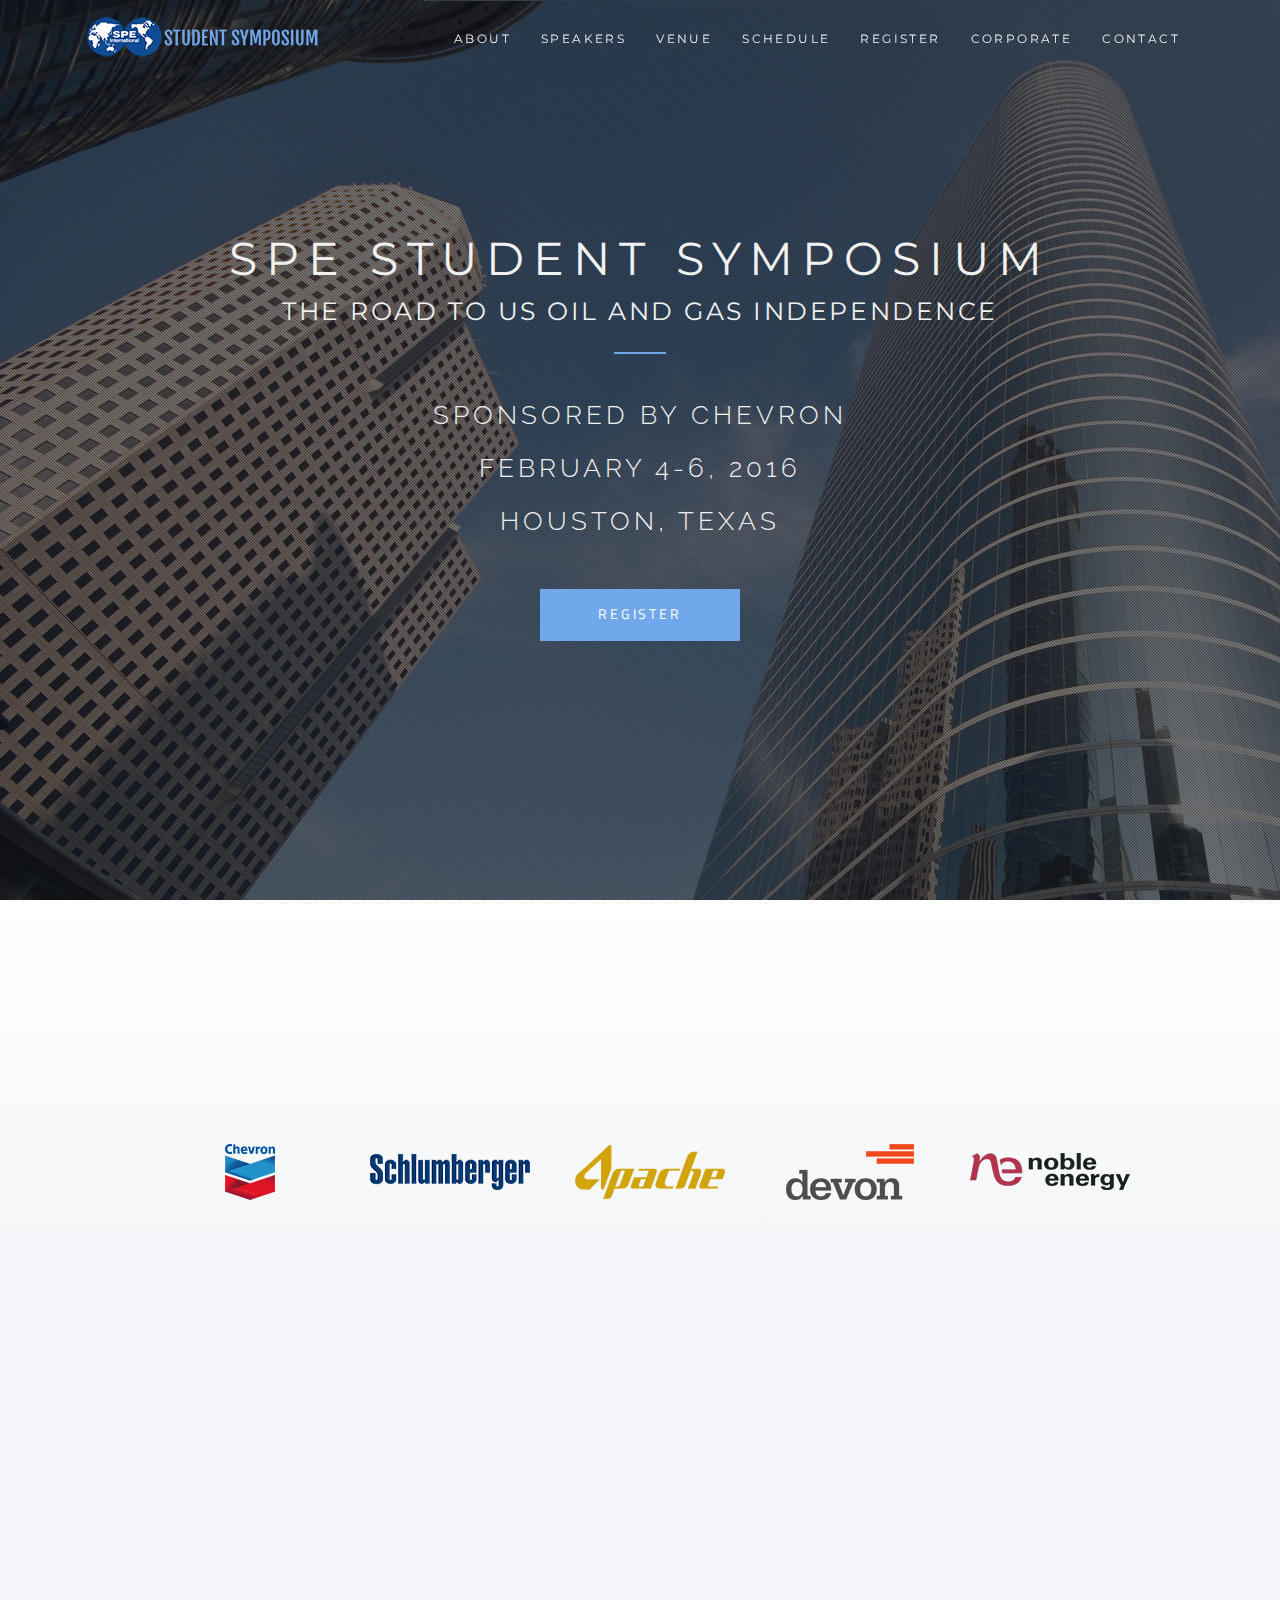
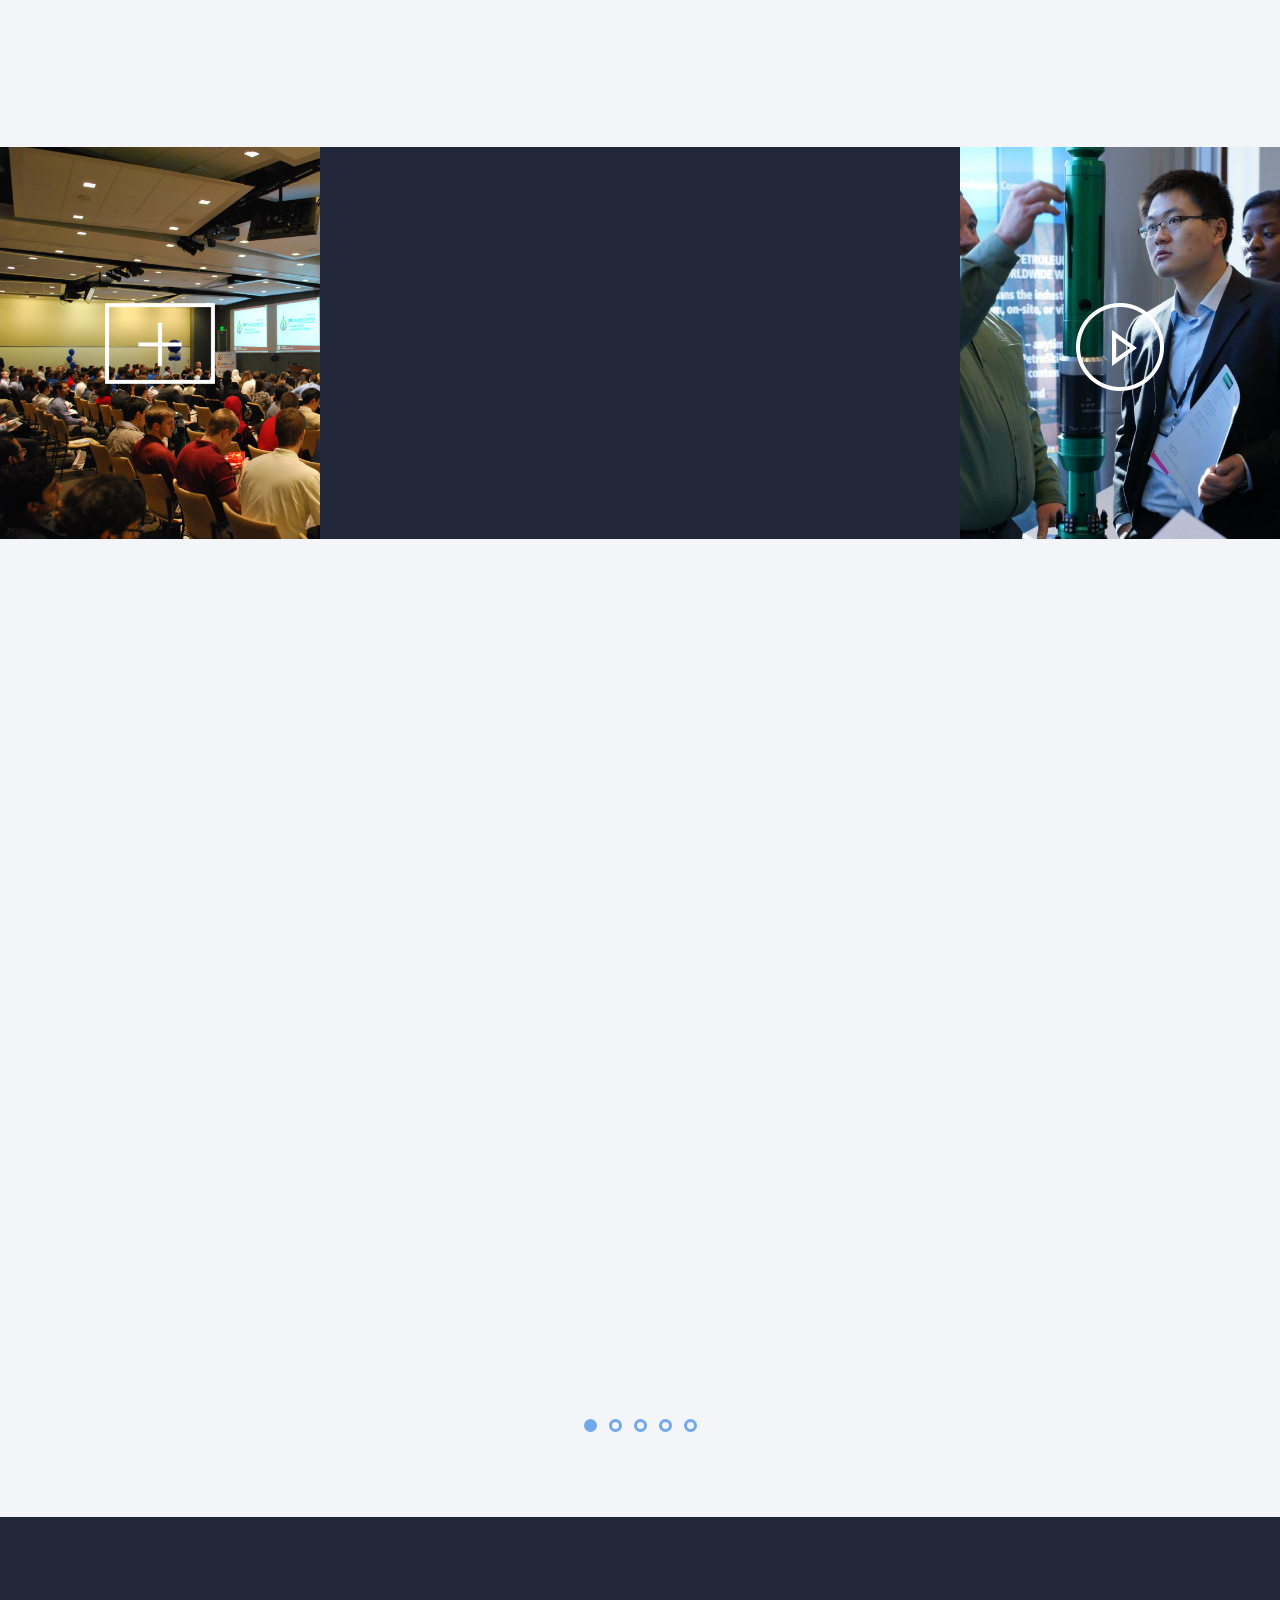
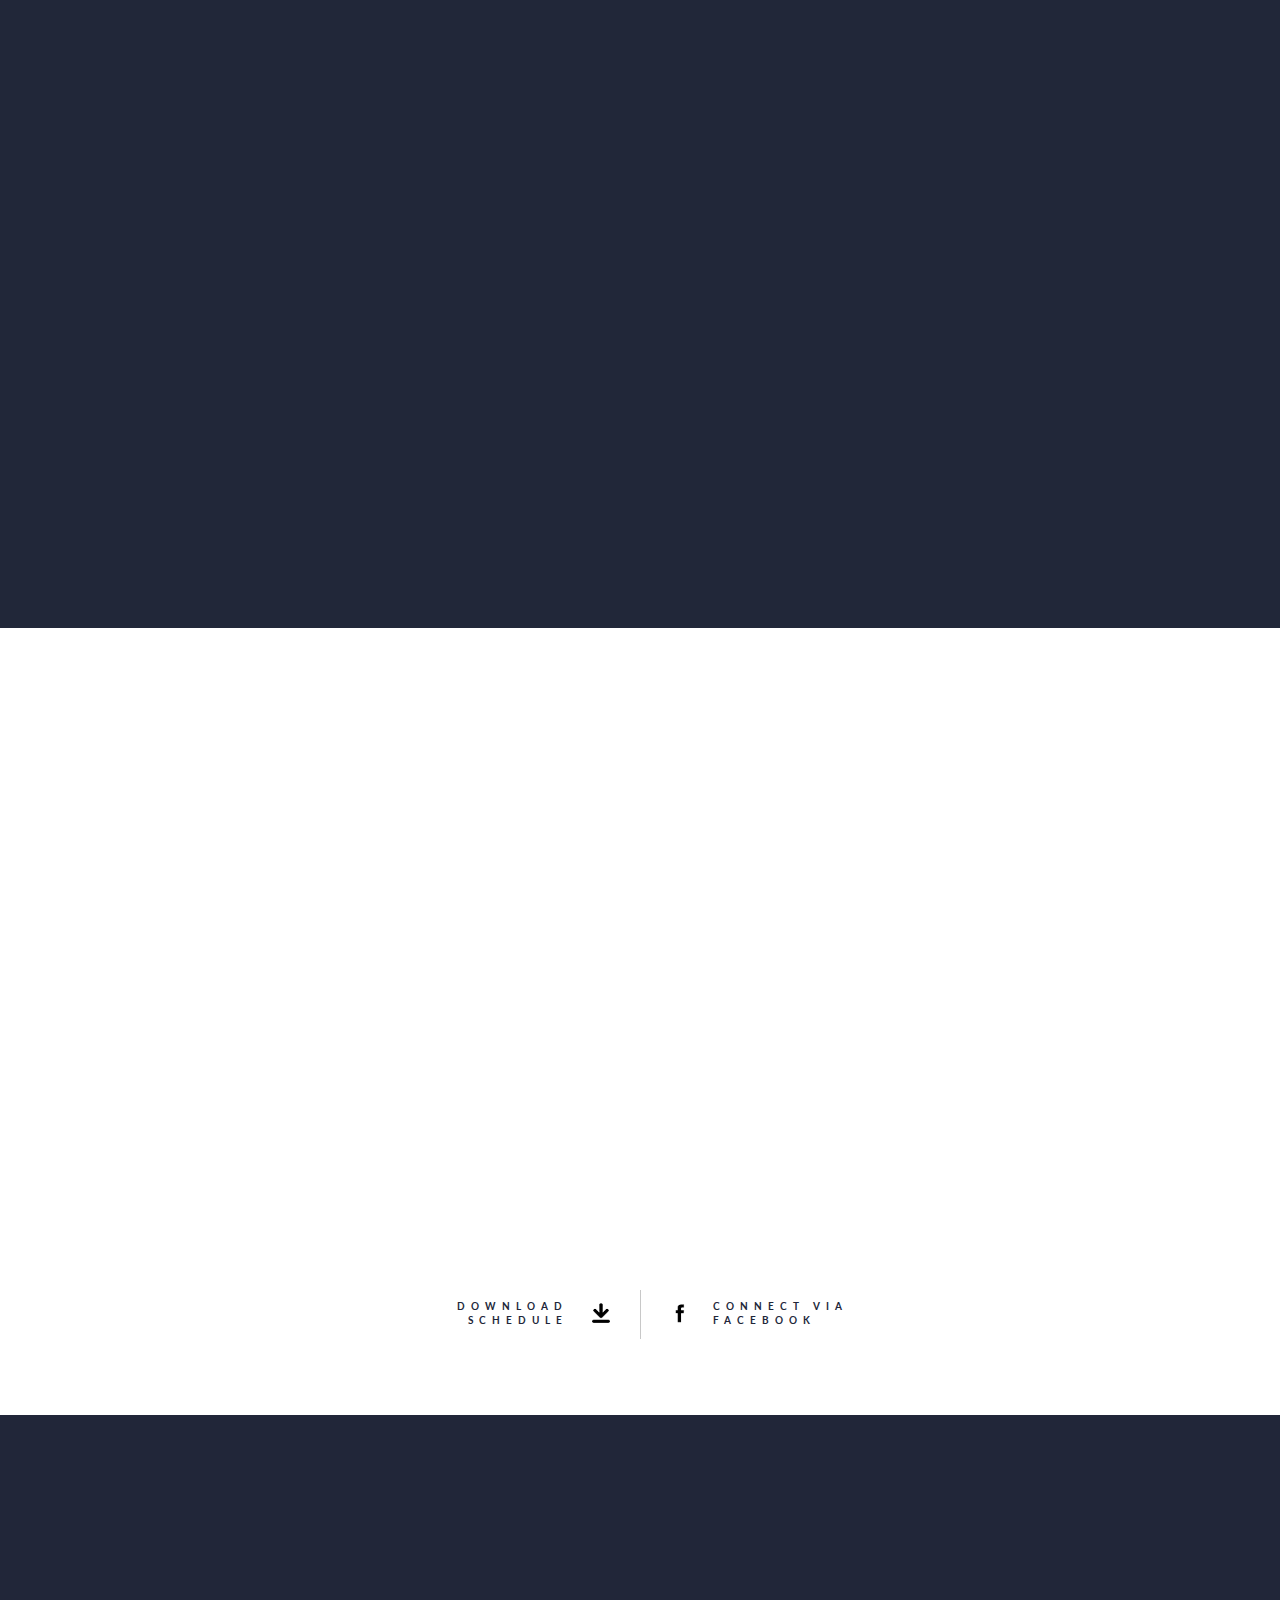
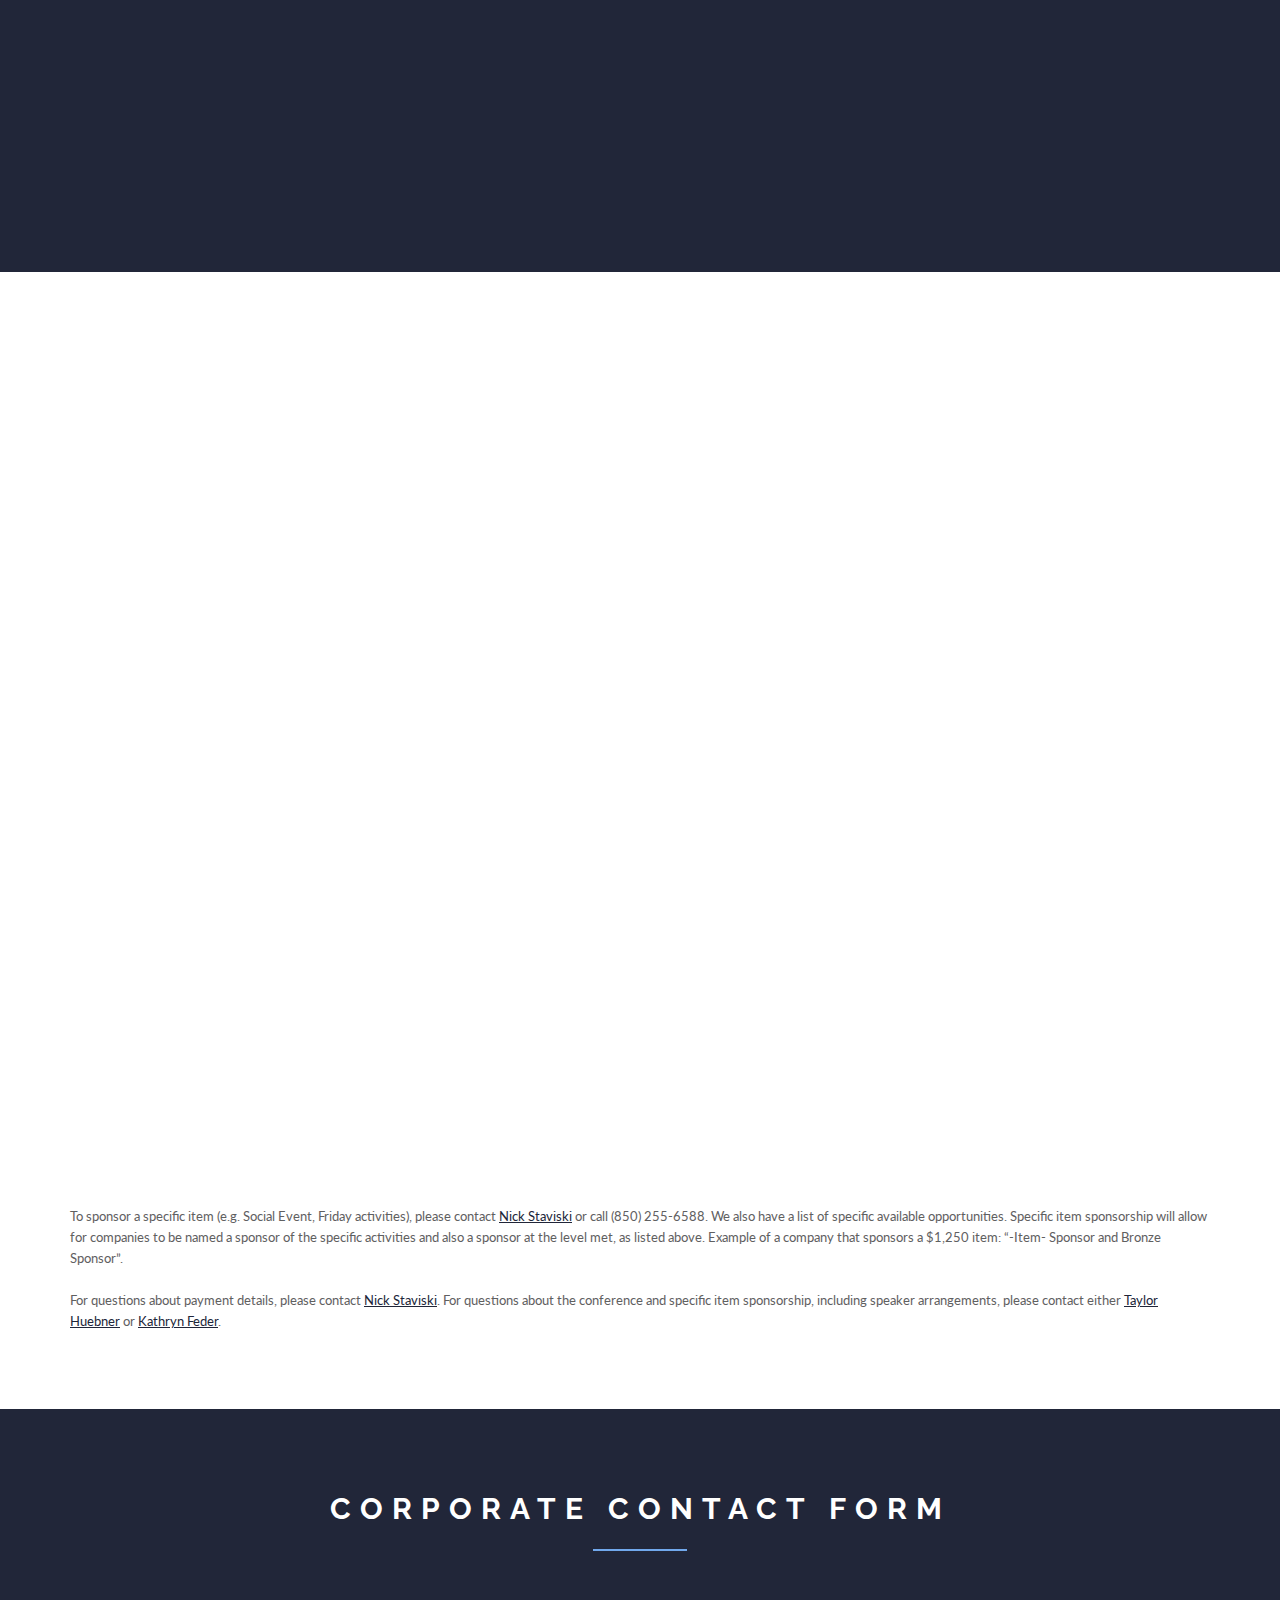
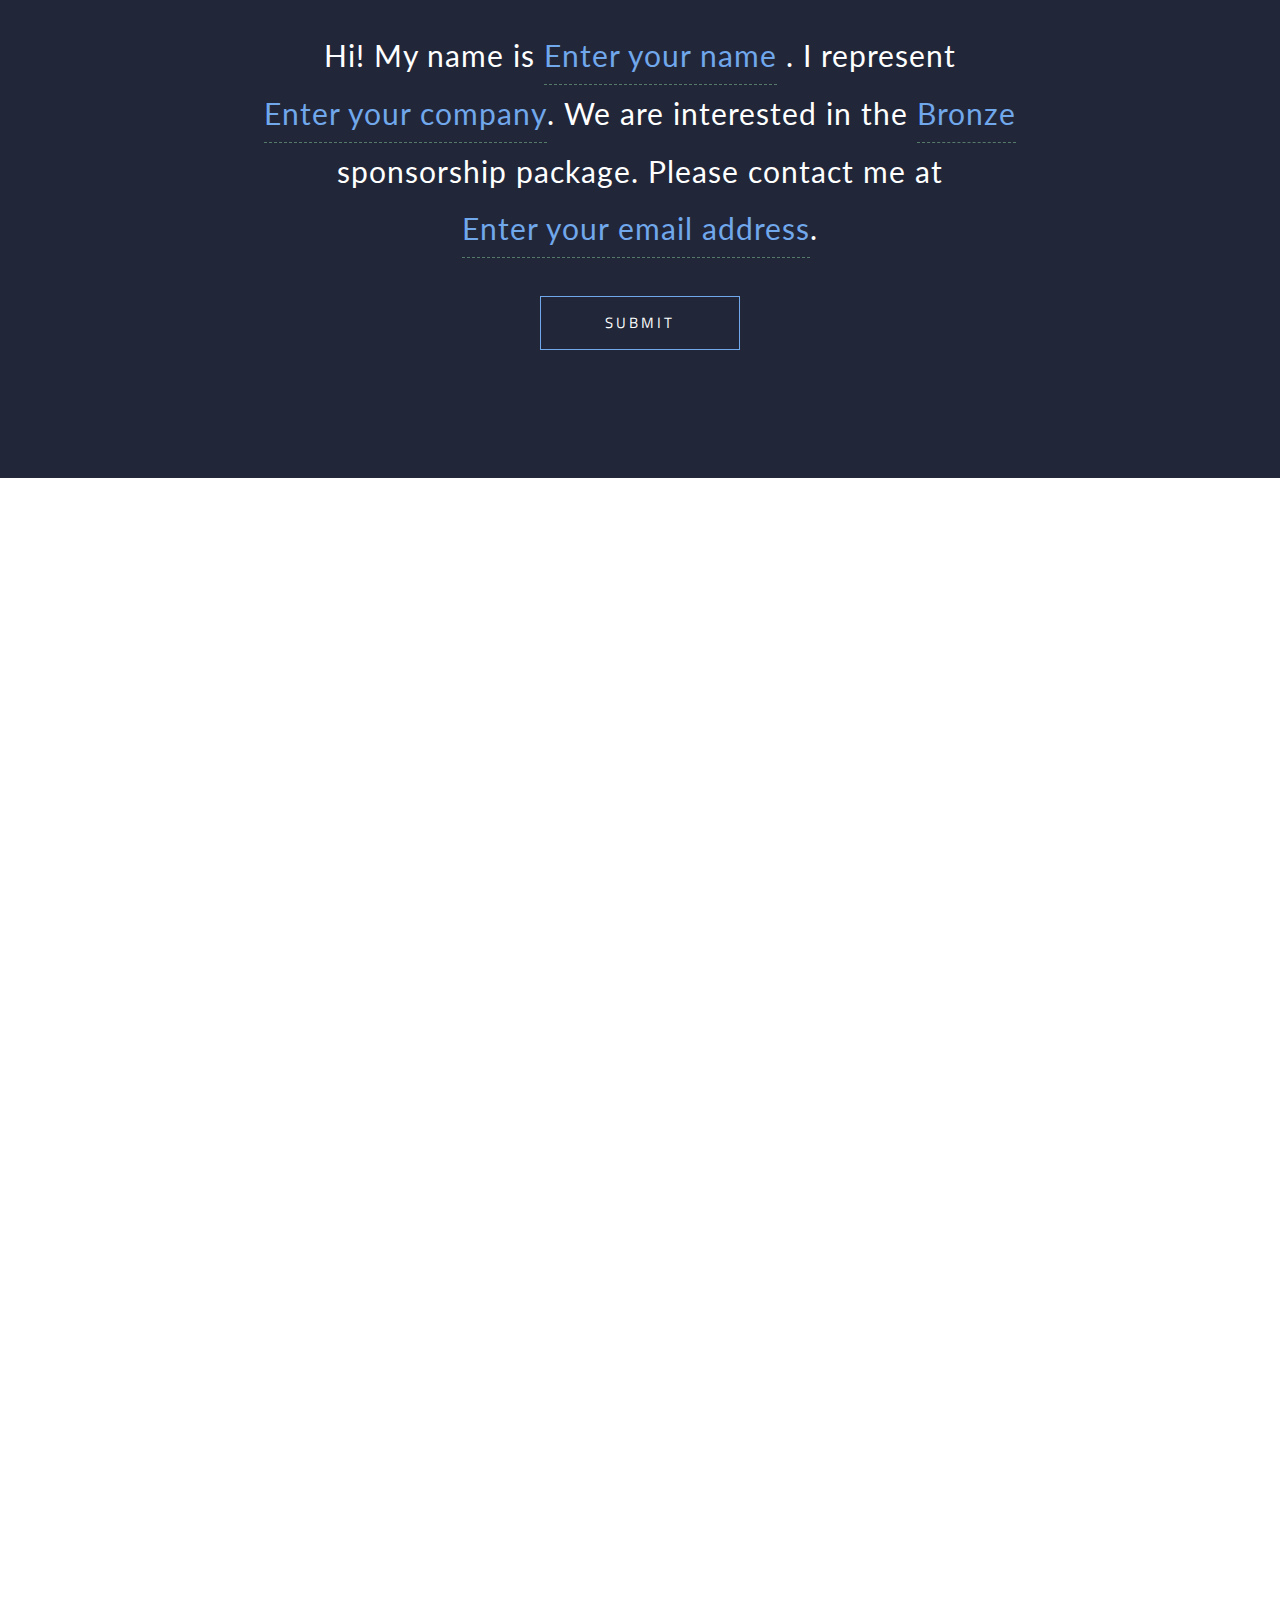
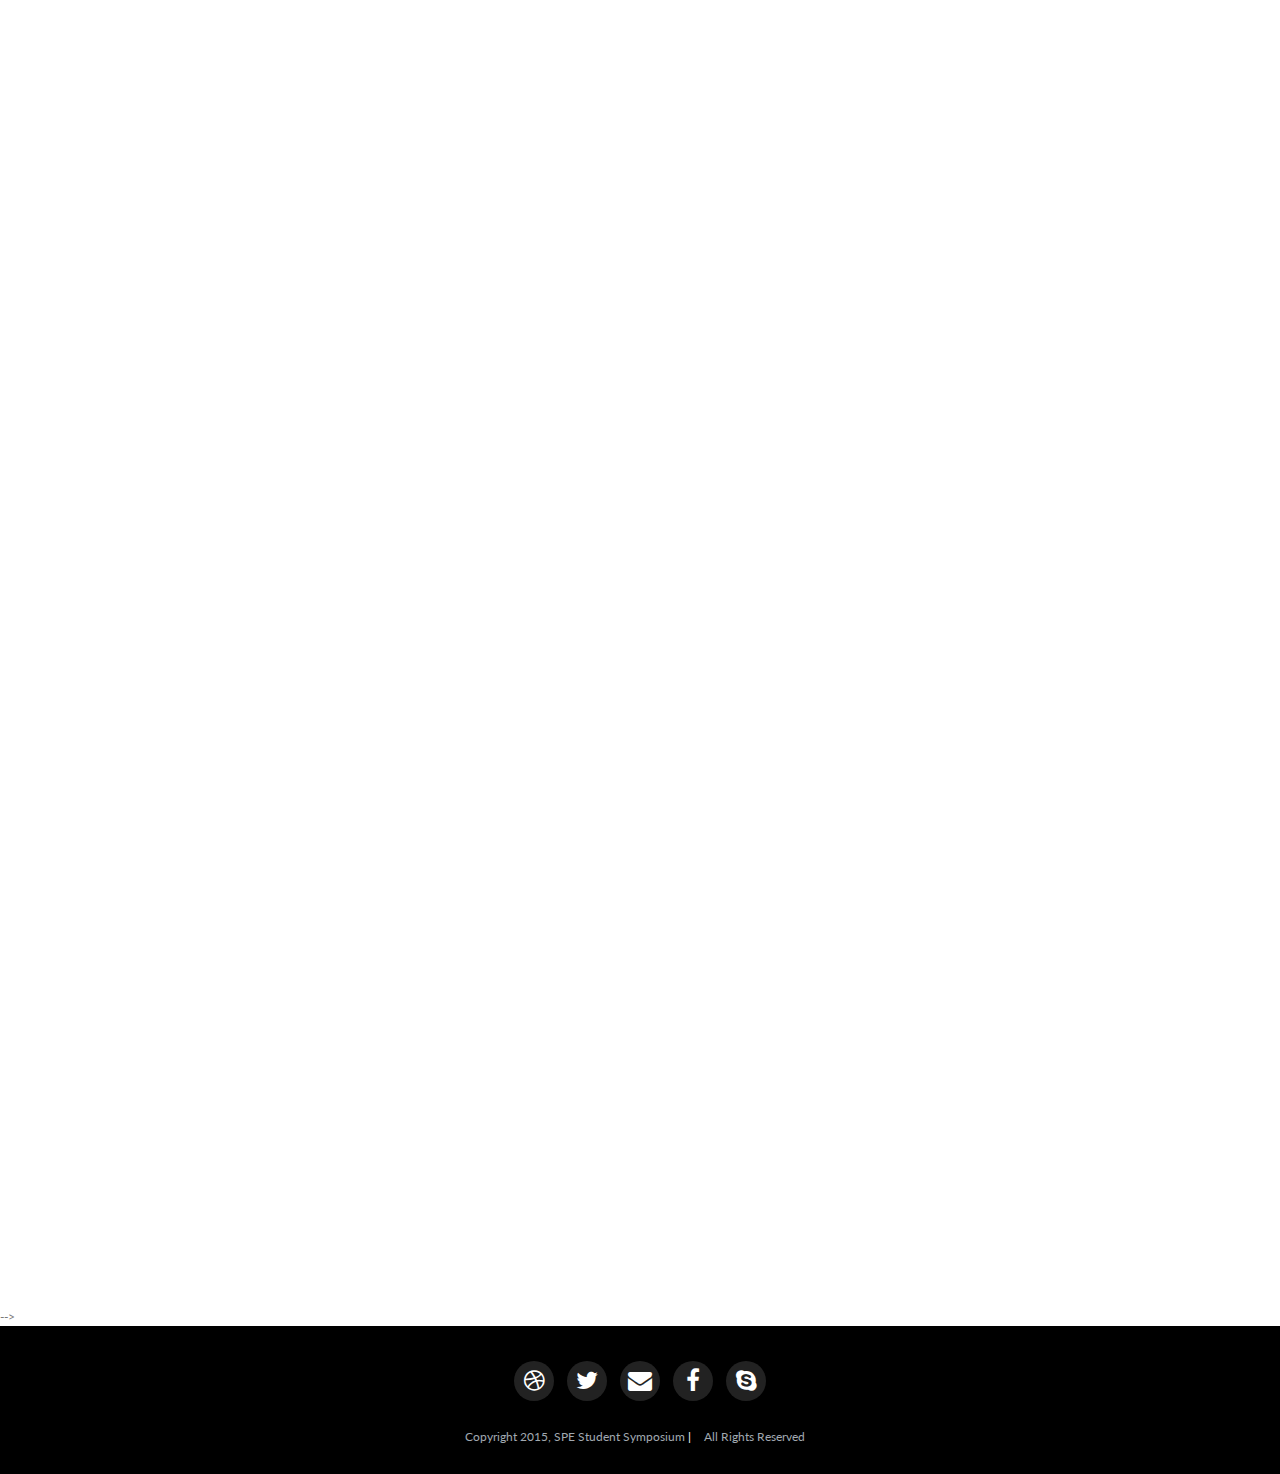
==== commit b4318112: "Added speakers and bios" ====
--- a/index.html
+++ b/index.html
@@ -421,13 +421,13 @@
 									<div class="col-md-4 col-sm-4 wow animated fadeInUp" data-wow-duration="1s" data-wow-delay="0.7s">
 										<div class="overlay-effect effects clearfix">
 											<div class="img">
-												<img src="assets/img/speakers/Allen.png" alt="Portfolio Item">
+												<img src="assets/img/speakers/team1.jpg" alt="Portfolio Item">
 												<div class="overlay">
-													<button class="md-trigger expand" data-modal="modal-Allen"><i class="fa fa-search"></i><br>View More</button>
+													<button class="md-trigger expand" data-modal="modal-Andrea"><i class="fa fa-search"></i><br>View More</button>
 												</div>
 											</div>
 										</div>
-										<h2>Allen Gilmer</h2> 
+										<h2>Andrea Holovach</h2> 
 									</div>
 								</li>
 								<!-- Second Set of Speakers -->
@@ -537,6 +537,41 @@
 									  <h2>Jason Pitcher</h2>
 									</div>
 								</li>
+                                <li>
+									<div class="col-md-4 col-sm-4 wow animated fadeInUp">
+										<div class="overlay-effect effects clearfix">
+										<div class="img">
+										  <img src="assets/img/speakers/team1.jpg" alt="Portfolio Item">
+										  <div class="overlay">
+											<button class="md-trigger expand" data-modal="modal-Molly"><i class="fa fa-search"></i><br>View More</button>
+										  </div>
+										</div>
+										</div>
+										<h2>Molly Britt</h2>
+									</div>
+									<div class="col-md-4 col-sm-4 wow animated fadeInUp">
+										<div class="overlay-effect effects clearfix">
+											<div class="img">
+											  <img src="assets/img/speakers/team1.jpg" alt="Portfolio Item">
+											  <div class="overlay">
+												<button class="md-trigger expand" data-modal="modal-Jeb"><i class="fa fa-search"></i><br>View More</button>
+											  </div>
+											</div>
+										</div>
+										<h2>John (Jeb) Britt</h2>
+									</div>
+									<div class="col-md-4 col-sm-4 wow animated fadeInUp">
+										<div class="overlay-effect effects clearfix">
+											<div class="img">
+											  <img src="assets/img/speakers/Kent.png" alt="Portfolio Item">
+											  <div class="overlay">
+												<button class="md-trigger expand" data-modal="modal-Kent"><i class="fa fa-search"></i><br>View More</button>
+											  </div>
+											</div>
+										</div>
+									  <h2>Kent Brock</h2>
+									</div>
+								</li>
 							</ul>
 						</div>
 					</div>
@@ -581,13 +616,81 @@
 					</div>
 				</div>
 			</div>
+            <div class="md-modal md-effect-9" id="modal-Kent">
+				<div class="md-content">
+					<div class="folio">
+						<div class="avatar"></div>
+						<div class="sp-name"><strong>Kent Brock</strong><br>President, Strand Energy, L.C.</div>
+						<div class="sp-dsc">
+						Mr. Brock is President of Strand Energy, L.C., a private exploration and production company based in Houston, Texas.  Prior to the formation of Strand Energy, Mr. Brock held various engineering and management positions at Mesa Petroleum Company, Harvard Petroleum Corporation and IP Petroleum Company.  He graduated Suma Cum Laude from the University of Texas at Austin in 1980 with a B.S. in Petroleum Engineering and served on the advisory board for UT’s petroleum engineering department from 2011-2014.  <br><br>
+Mr. Brock is a registered professional engineer in the state of Texas.  He is also an active member of the Society of Petroleum Engineers and IPAA.
+
+						</div>
+						<div class="sp-social">
+							<ul>
+								<!--<li><a href="#" class="social-btn"><i class="fa fa-twitter"></i></a></li>
+								<li><a href="#" class="social-btn"><i class="fa fa-facebook"></i></a></li>
+								<li><a href="#" class="social-btn"><i class="fa fa-dribbble"></i></a></li>-->
+							</ul>
+						</div>
+						<button class="md-close"><i class="fa fa-times"></i></button>
+					</div>
+				</div>
+			</div>
+            <div class="md-modal md-effect-9" id="modal-Jeb">
+				<div class="md-content">
+					<div class="folio">
+						<div class="avatar"></div>
+						<div class="sp-name"><strong>John (Jeb) Britt</strong><br></div>
+						<div class="sp-dsc">
+						John Britt has experience on both the upstream and the downstream sides of the oil and gas industry, having worked for ExxonMobil at their Beaumont refinery and for Baker Hughes on completion tools. He has also worked outside of the industry as a public high school teacher, starting an Engineering Academy within the school and directing a FIRST robotics team with his students. In John’s current role with Baker Hughes, he designs completion tools and performs both component and systems-level testing on those tools before selling them to oil companies. John received his bachelor’s degree in mechanical engineering from Rice University. 
+ 
+						</div>
+						<div class="sp-social">
+							<ul>
+								<!--<li><a href="#" class="social-btn"><i class="fa fa-twitter"></i></a></li>
+								<li><a href="#" class="social-btn"><i class="fa fa-facebook"></i></a></li>
+								<li><a href="#" class="social-btn"><i class="fa fa-dribbble"></i></a></li>-->
+							</ul>
+						</div>
+						<button class="md-close"><i class="fa fa-times"></i></button>
+					</div>
+				</div>
+			</div>
+            <div class="md-modal md-effect-9" id="modal-Molly">
+				<div class="md-content">
+					<div class="folio">
+						<div class="avatar"></div>
+						<div class="sp-name"><strong>Molly Britt</strong><br>Communications Specialist - Social Media, SPE International</div>
+						<div class="sp-dsc">
+						Although new to the oil and gas industry, Molly is no stranger to developing creative social media and public relations strategies. With years of experience working alongside global brands such as Walt Disney World Resort, LucasFilm, Gaylord Entertainment and Hilton Hotels, Molly now brings her forward-thinking expertise to the Society of Petroleum Engineers International. As Social Media Specialist, she guides SPE’s online strategy through meaningful, engaging and targeted content for the organization’s 168,000 + members worldwide. <br><br>
+
+Molly received her bachelor's degree in Public Relations from Louisiana State University. She is the author of a children's book, The Roach Motel, published in 1995.
+
+						</div>
+						<div class="sp-social">
+							<ul>
+								<!--<li><a href="#" class="social-btn"><i class="fa fa-twitter"></i></a></li>
+								<li><a href="#" class="social-btn"><i class="fa fa-facebook"></i></a></li>
+								<li><a href="#" class="social-btn"><i class="fa fa-dribbble"></i></a></li>-->
+							</ul>
+						</div>
+						<button class="md-close"><i class="fa fa-times"></i></button>
+					</div>
+				</div>
+			</div>
             <div class="md-modal md-effect-9" id="modal-JC">
 				<div class="md-content">
 					<div class="folio">
 						<div class="avatar"></div>
-						<div class="sp-name"><strong>J.C. Cunha</strong><br>Well Operations Manager, Petrobras America</div>
+						<div class="sp-name"><strong>J.C. Cunha</strong><br>Principal Consultant, Well Integrity Partnership<br>Technical Director for Management &amp; Information, SPE Board of Directors</div>
 						<div class="sp-dsc">
-						J.C. Cunha is a well operations manager with Petrobras America. He spent 4.5 years as professor of petroleum engineering at the University of Alberta, Canada, after earlier work with Petrobras for 24.5 years. During his years with Petrobras, Cunha has had responsiblities in all E&amp;P business units in Brazil and responsibilities in many international projects. A civil engineer from Universidade Federal de Juiz de Fora, Brazil, he also has an MS degree in petroleum engineering from Universidade Federal de Oura Preto, Brazil, and a PhD in petroleum engineering from the University of Tulsa, USA. Cunha is an active SPE member, chairing the editorial commmittee of the Journal of Petroleum Technology. He has authored 45 technical articles and two book chapters, and is currently an SPE Distinguished Lecturer nominee.
+						Dr. JC Cunha is principal consultant for Well Integrity Partnership.<br><br>
+Prior to his current position Cunha was Drilling &amp; Completion Technical Training Team Leader for Chevron. Before joining Chevron, Cunha was Drilling Manager for Ecopetrol America Inc. and also manager of the Center of Offshore Excellence for Ecopetrol in Houston, Texas.<br><br>
+Cunha’s career spans engineering, teaching and management positions in South and North America, Africa, and the Caribbean, including prior positions as Drilling Manager for Petrobras International, Well Operations Manager for Petrobras America in Houston, and associate professor of petroleum engineering at the University of Alberta, Canada.<br><br>
+Cunha has served on several SPE committees; he currently serves on the SPE Board of Directors as Technical Director for Management &amp; Information. He chaired JPT’s editorial committee from 2009 to 2012, was vice-chair for the SPE Edmonton section in Canada and also chaired the SPE Technical Communities Coordinating Committee. He has authored several technical articles including more than 30 SPE papers and has coauthored two recently published SPE books on fundamentals of drilling engineering and advanced drilling technologies. He was a 2010-11 SPE distinguished lecturer.<br><br>
+Cunha holds a BS degree in civil engineering from Juiz de Fora Federal University, Brazil and a PhD degree in petroleum engineering from the University of Tulsa, OK, USA.
+
 						</div>
 						<div class="sp-social">
 							<ul>
@@ -757,13 +860,15 @@
 					</div>
 				</div>
 			</div>
-            <div class="md-modal md-effect-9" id="modal-Allen">
+            <div class="md-modal md-effect-9" id="modal-Andrea">
 				<div class="md-content">
 					<div class="folio">
 						<div class="avatar"></div>
-						<div class="sp-name"><strong>Allen Gilmer</strong><br>CEO and Chairman, Drillinginfo </div>
+						<div class="sp-name"><strong>Andrea Holovach</strong><br>Sections and Chapters Manager, SPE Senior Regions </div>
 						<div class="sp-dsc">
-						 Prior to co-founding Drillinginfo in 1999, Allen Gilmer was an independent oilman for 7 years, co-founding three profitable E&amp;P companies. He began his oil patch career with Marathon Oil Corporation, as a geophysicist working in Research, Seismic Acquisitions, and South American exploration. Allen is active in all aspects of Drillinginfo’s new product development and is widely recognized for his industry leadership and vision. He holds several patents in the field of multi-component seismology. He received his BA in Geology from Rice University and his MS in Geology from University of Texas at El Paso.
+						 Andrea joined the staff at SPE International in 2005. After a few years in marketing, Andrea found her home within the membership team. With a degree is in International Relations, Andrea travels the world to support SPE’s volunteer leaders.<br><br>
+
+When not at SPE, Andrea and her husband try to keep pace with their two young boys. While Texas is home, you will often find Andrea wearing the green and white of her alma mater, Michigan State.
 						</div>
 						<div class="sp-social">
 							<ul>
@@ -883,7 +988,7 @@
 									<div class="day">February 4, 2016</div>
 									<div class="item clearfix">
 										<div class="heading clearfix">
-											<div class="time col-md-3 col-sm-12 col-xs-12">3:00pm - 6:00pm</div>
+											<div class="time col-md-3 col-sm-12 col-xs-12">3:00pm - 6:30pm</div>
 											<div class="e-title col-md-9 col-sm-12 col-xs-12">
 												Symposium Check-In<br>
 												<!--<span class="name">Andrew Yang - </span>
@@ -902,7 +1007,7 @@
 								  
 									<div class="item clearfix">
 										<div class="heading">
-											<div class="time col-md-3 col-sm-12 col-xs-12">6:00pm - 7:00pm</div>
+											<div class="time col-md-3 col-sm-12 col-xs-12">6:30pm - 7:30pm</div>
 											<div class="e-title col-md-9 col-sm-12 col-xs-12">Welcome Address<br><span class="name">Janeen Judah - </span><span class="speaker-designaition">2017 SPE International President</span></div>
 										</div>
 										<div class="col-md-12 col-sm-12 col-xs-12">
@@ -916,22 +1021,15 @@
 									</div>
                                     <div class="item clearfix">
 										<div class="heading">
-											<div class="time col-md-3 col-sm-12 col-xs-12">7:00pm - 7:30pm</div>
+											<div class="time col-md-3 col-sm-12 col-xs-12">7:30pm - 8:00pm</div>
 											<div class="e-title col-md-9 col-sm-12 col-xs-12">Break<br><span class="name"></span><span class="speaker-designaition"></span></div>
 										</div>
-										<div class="col-md-12 col-sm-12 col-xs-12">
-											<div class="content venue col-md-3 col-sm-12 col-xs-12">
-												
-											</div>
-											<div class="content details col-md-9 col-sm-12 col-xs-12">
-											
-											</div>
-										</div>
+										
 									</div>
 								  
 									<div class="item clearfix">
 										<div class="heading">
-											<div class="time col-md-3 col-sm-12 col-xs-12">7:30pm - 12:00am</div>
+											<div class="time col-md-3 col-sm-12 col-xs-12">8:00pm - 12:00am</div>
 											<div class="e-title col-md-9 col-sm-12 col-xs-12">Networking Social with Young Professionals<br><span class="name"> </span></div>
 										</div>
 										<div class="col-md-12 col-sm-12 col-xs-12">
@@ -939,7 +1037,7 @@
 												Lucky Strike
 											</div>
 											<div class="content details col-md-9 col-sm-12 col-xs-12">
-											Network with young professionals while bowling at Lucky Strike Houston, located at 1201 San Jacinto St, Houston, TX 77002.
+											Network with SPE young professionals while bowling at Lucky Strike Houston, located at 1201 San Jacinto St, Houston, TX 77002.
 											</div>
 										</div>
 									</div>
@@ -983,15 +1081,7 @@
                                     <div class="item clearfix">
 										<div class="heading">
 											<div class="time col-md-3 col-sm-12 col-xs-12">9:00am - 9:30am</div>
-											<div class="e-title col-md-9 col-sm-12 col-xs-12">Break<br><span class="name"></span><span class="speaker-designaition"></span></div>
-										</div>
-										<div class="col-md-12 col-sm-12 col-xs-12">
-											<div class="content venue col-md-3 col-sm-12 col-xs-12">
-												
-											</div>
-											<div class="content details col-md-9 col-sm-12 col-xs-12">
-											
-											</div>
+											<div class="e-title col-md-9 col-sm-12 col-xs-12">Walking from Hotel to Chevron<br><span class="name"></span><span class="speaker-designaition"></span></div>
 										</div>
 									</div>
 								  
@@ -1001,11 +1091,11 @@
 									<div class="item clearfix">
 										<div class="heading">
 											<div class="time col-md-3 col-sm-12 col-xs-12">9:30am - 10:30am</div>
-											<div class="e-title col-md-9 col-sm-12 col-xs-12">Emerging Technologies Benefitting North American Production<br><span class="name">TBD - </span><span class="speaker-designaition"><!--Position--></span></div>
-										</div>
-										<div class="col-md-12 col-sm-12 col-xs-12">
-											<div class="content venue col-md-3 col-sm-12 col-xs-12">
-												Venue: TBD (75-90 Students)
+											<div class="e-title col-md-9 col-sm-12 col-xs-12">Emerging Technologies Benefitting North American Production<br><span class="name">Keith Cole - </span><span class="speaker-designaition"><!--Position--></span></div>
+										</div>
+										<div class="col-md-12 col-sm-12 col-xs-12">
+											<div class="content venue col-md-3 col-sm-12 col-xs-12">
+												San Ramon (91 Students)
 											</div>
 											<div class="content details col-md-9 col-sm-12 col-xs-12">
 											Interested in what technologies are currently being developed? If so, this unique presentation about research and development currently being done in North America will shed light about technologies to expect in the foreseable future that will maintain and improve America's energy independence.</div>
@@ -1015,28 +1105,28 @@
                                         <div class="item clearfix">
 										<div class="heading">
 											<div class="col-md-3 col-sm-12 col-xs-12"></div>
-											<div class="e-title col-md-9 col-sm-12 col-xs-12">Panel: Washington &amp; Energy- Policy &amp; Politics<br><span class="name">TBD - </span><span class="speaker-designaition"><!--Position--></span><br><span class="name">TBD - </span><span class="speaker-designaition"><!--Position--></span><br><span class="name">TBD - </span><span class="speaker-designaition"><!--Position--></span></div>
-										</div>
-										<div class="col-md-12 col-sm-12 col-xs-12">
-											<div class="content venue col-md-3 col-sm-12 col-xs-12">
-												Venue: TBD (75-90 Students)
-											</div>
-											<div class="content details col-md-9 col-sm-12 col-xs-12">
-											Interested in domestic energy policy? Join us for a special panel and discussion about how current energy policy is affecting the O&amp;G industry. This panel will discuss the ban on exporting crude oil, the permitting process of LNG export facilities, and the implications of the Keystone Pipeline decision.</div>
+											<div class="e-title col-md-9 col-sm-12 col-xs-12">Recipe for Professional Success<br><span class="name">Zhijing (Zee) Wang - </span><span class="speaker-designaition"><!--Position--></span></div>
+										</div>
+										<div class="col-md-12 col-sm-12 col-xs-12">
+											<div class="content venue col-md-3 col-sm-12 col-xs-12">
+												New Orleans (80 Students)
+											</div>
+											<div class="content details col-md-9 col-sm-12 col-xs-12">
+											Do you want to see your collegiate success translate to professional success? Learn about various opportunities in the O&amp;G industry that will advance your career such as graduate school, professional certifications, professional organizations, and technical jknowledge advancement.</div>
 										</div>
                                         
 									</div>
                                         <div class="item clearfix">
 										<div class="heading">
 											<div class="col-md-3 col-sm-12 col-xs-12"></div>
-											<div class="e-title col-md-9 col-sm-12 col-xs-12">Workshop: Recipe for Professional Success<br><span class="name">TBD - </span><span class="speaker-designaition"><!--Position--></span></div>
-										</div>
-										<div class="col-md-12 col-sm-12 col-xs-12">
-											<div class="content venue col-md-3 col-sm-12 col-xs-12">
-												Venue: TBD (75-90 Students)
-											</div>
-											<div class="content details col-md-9 col-sm-12 col-xs-12">
-											Do you want to see your collegiate success translate to professional success? Learn about various opportunities in the O&amp;G industry that will advance your career such as graduate school, professional certifications, professional organizations, and technical jknowledge advancement.</div>
+											<div class="e-title col-md-9 col-sm-12 col-xs-12">Workshop: Dual Careers<br><span class="name">Jeb Britt - </span><span class="speaker-designaition"><!--Position--></span><br><span class="name">Molly Britt - </span><span class="speaker-designaition"><!--Position--></span></div>
+										</div>
+										<div class="col-md-12 col-sm-12 col-xs-12">
+											<div class="content venue col-md-3 col-sm-12 col-xs-12">
+												Venue: Houston (91 Students)
+											</div>
+											<div class="content details col-md-9 col-sm-12 col-xs-12">
+											A walk through as to how a couple addressed their career goals, priorities, flexibility, and transition while dating — AND later as a married couple. Hear about what decisions they had to make about how to simultaneously grow their individual careers as well as their relationship. </div>
 										</div>
                                         
 									</div>
@@ -1047,7 +1137,7 @@
 										</div>
 										<div class="col-md-12 col-sm-12 col-xs-12">
 											<div class="content venue col-md-3 col-sm-12 col-xs-12">
-												Venue: TBD (8 Students/Session)
+												Lagos (28 Students)
 											</div>
 											<div class="content details col-md-9 col-sm-12 col-xs-12">
 											A unique opportunity to have a roundtable discussion with one of the many industry professionals that have spoken at the conference. Take this time to ask any questions about the direction of the O&amp;G industry, how they reached their current position, or simply ask for some advice on how to follow suit.</div>
@@ -1061,7 +1151,7 @@
 										</div>
 										<div class="col-md-12 col-sm-12 col-xs-12">
 											<div class="content venue col-md-3 col-sm-12 col-xs-12">
-												Venue: TBD (8 Students/Session)
+												Richmond (40 Students)
 											</div>
 											<div class="content details col-md-9 col-sm-12 col-xs-12">
 											A unique opportunity to have a roundtable discussion with one of the many industry professionals that have spoken at the conference. Take this time to ask any questions about the direction of the O&amp;G industry, how they reached their current position, or simply ask for some advice on how to follow suit.</div>
@@ -1075,7 +1165,7 @@
 										</div>
 										<div class="col-md-12 col-sm-12 col-xs-12">
 											<div class="content venue col-md-3 col-sm-12 col-xs-12">
-												Venue: TBD (8 Students/Session)
+												Lagos (28 Students)
 											</div>
 											<div class="content details col-md-9 col-sm-12 col-xs-12">
 											A unique opportunity to have a roundtable discussion with one of the many industry professionals that have spoken at the conference. Take this time to ask any questions about the direction of the O&amp;G industry, how they reached their current position, or simply ask for some advice on how to follow suit.</div>
@@ -1089,7 +1179,7 @@
 										</div>
 										<div class="col-md-12 col-sm-12 col-xs-12">
 											<div class="content venue col-md-3 col-sm-12 col-xs-12">
-												Venue: TBD (8 Students/Session)
+												Richmond (40 Students)
 											</div>
 											<div class="content details col-md-9 col-sm-12 col-xs-12">
 											A unique opportunity to have a roundtable discussion with one of the many industry professionals that have spoken at the conference. Take this time to ask any questions about the direction of the O&amp;G industry, how they reached their current position, or simply ask for some advice on how to follow suit.</div>
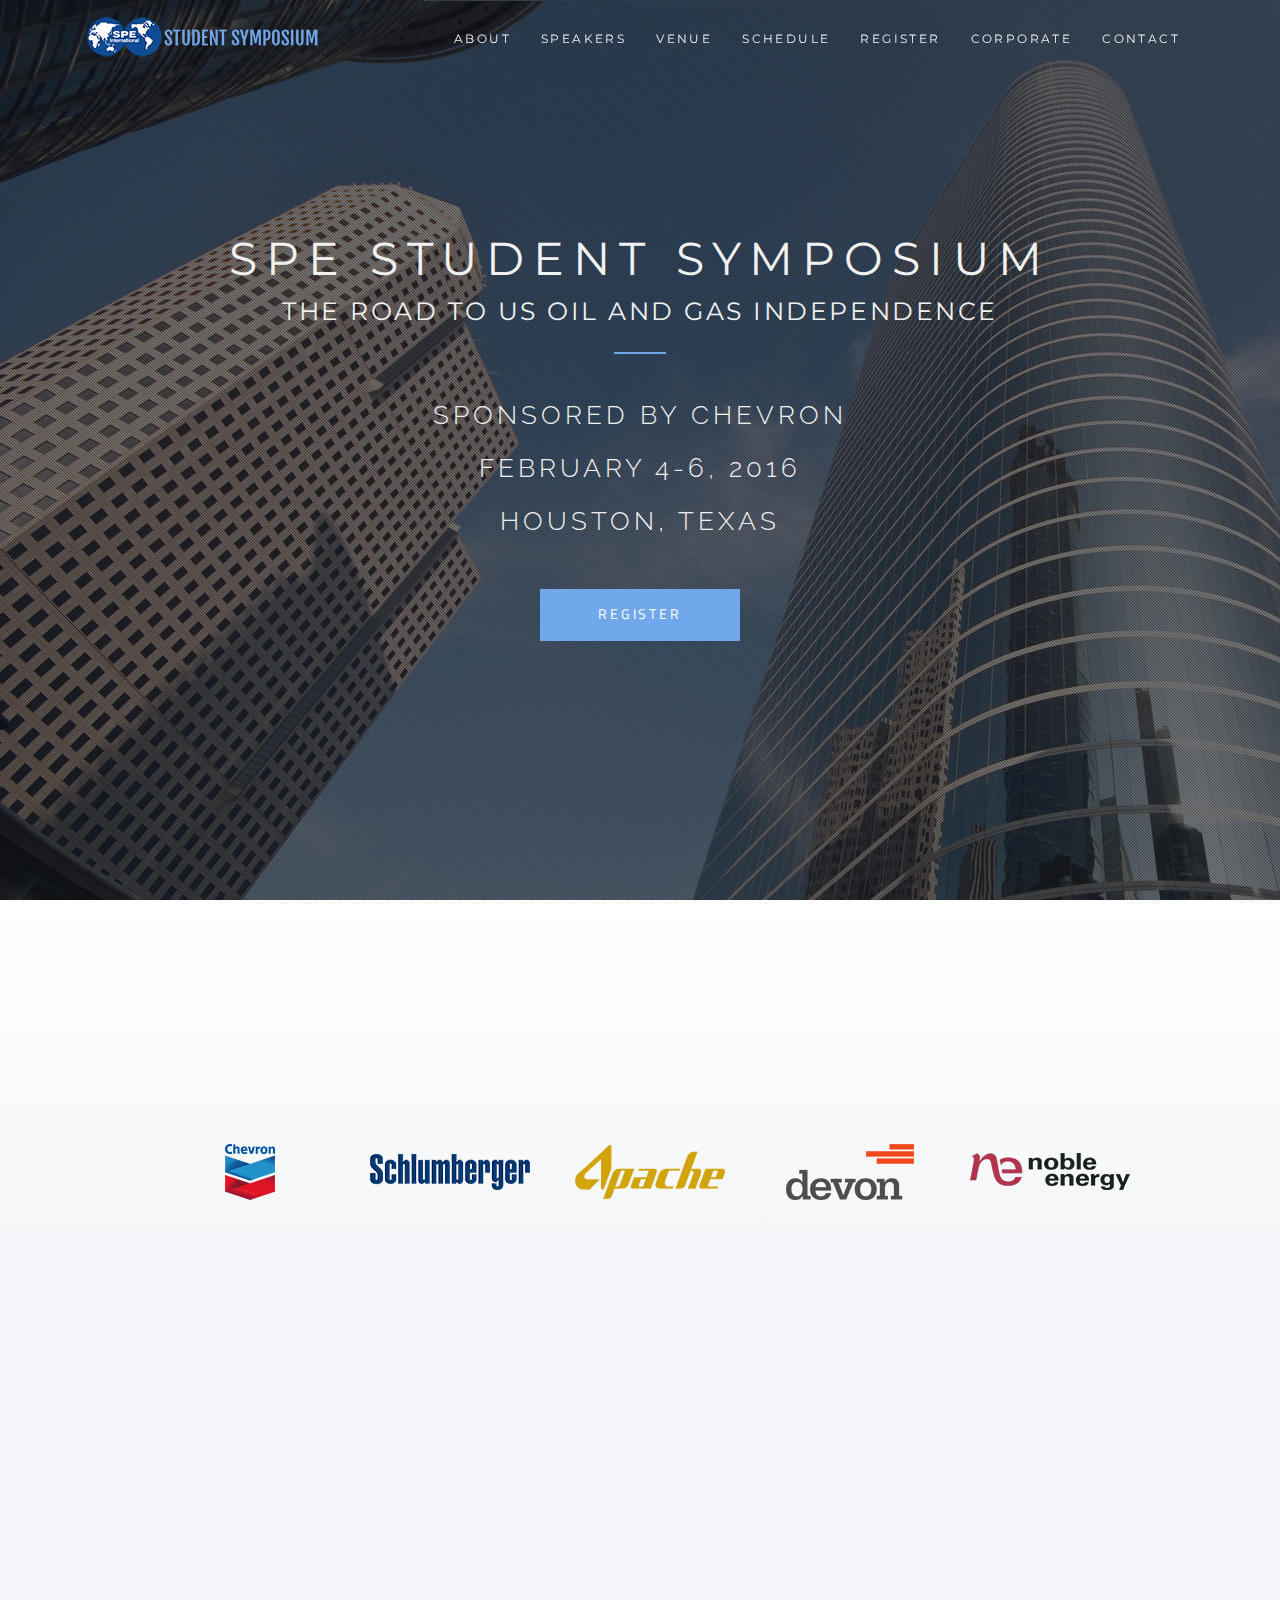
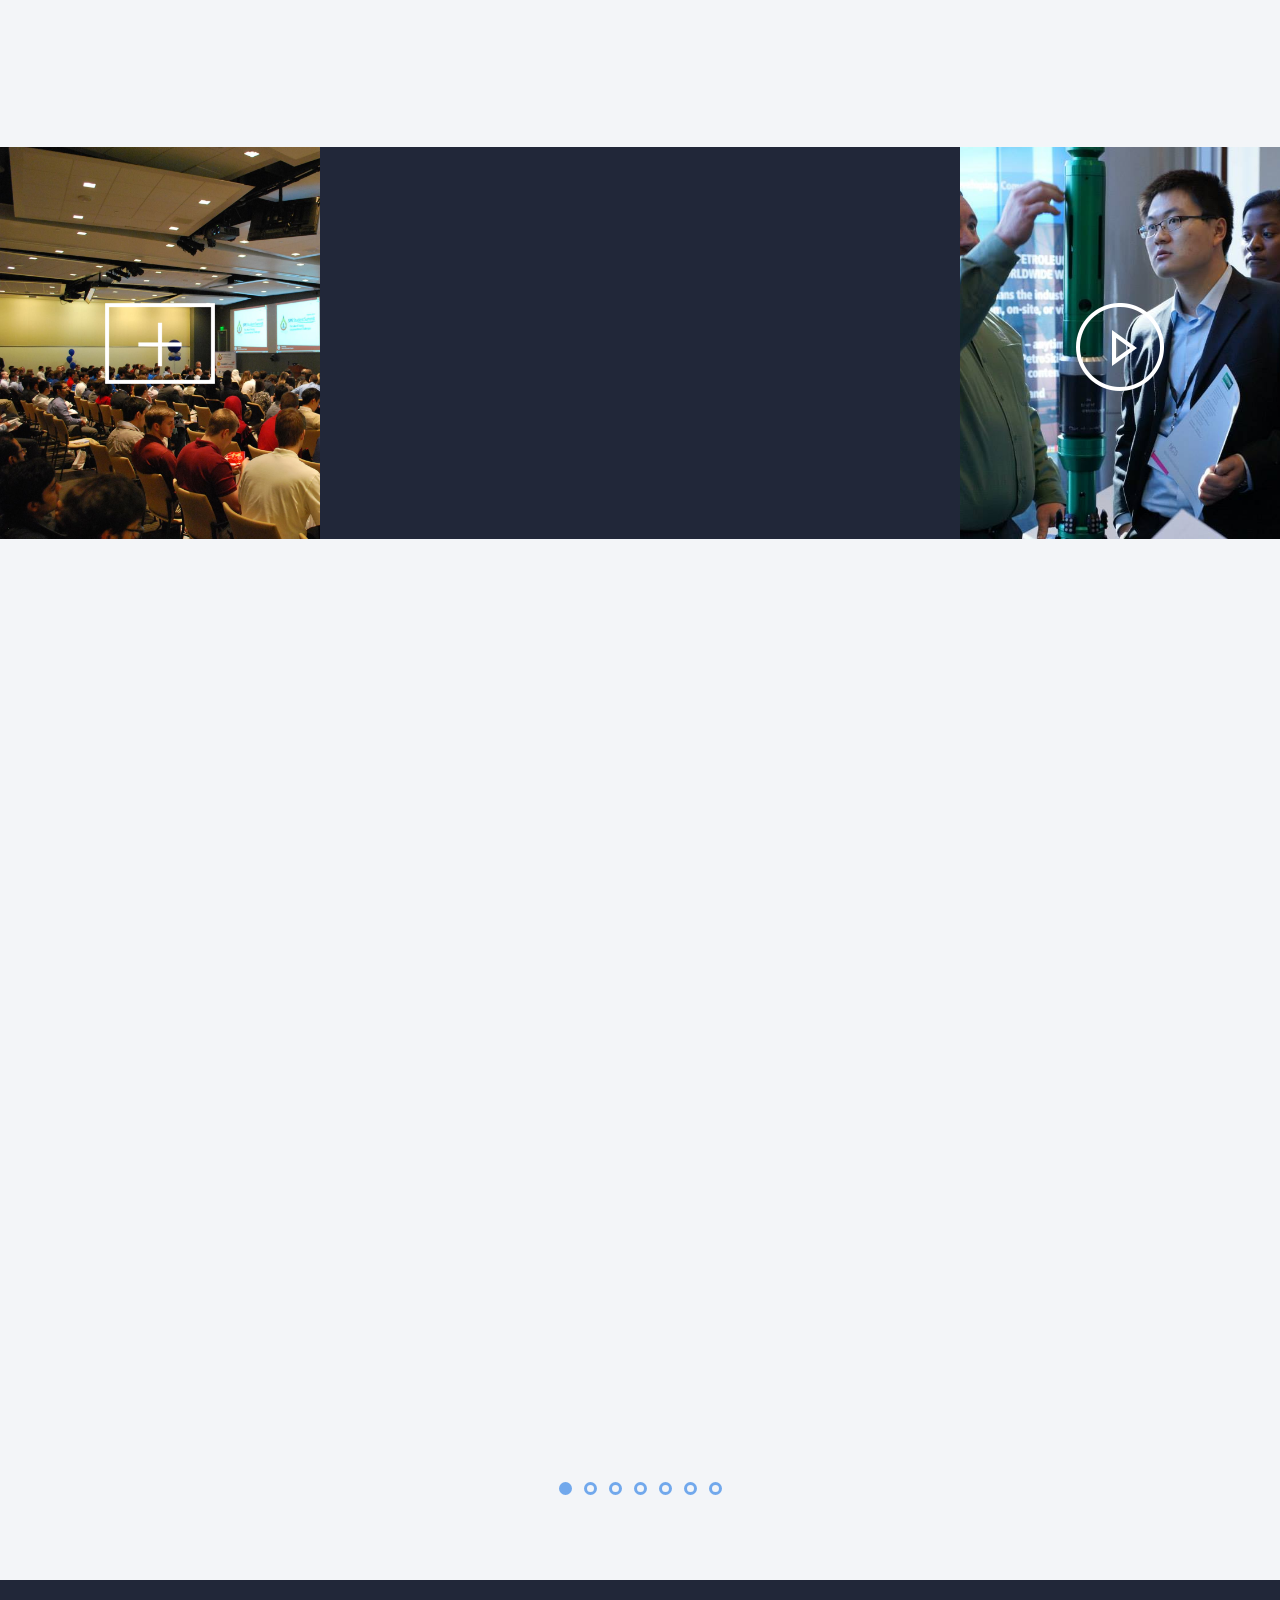
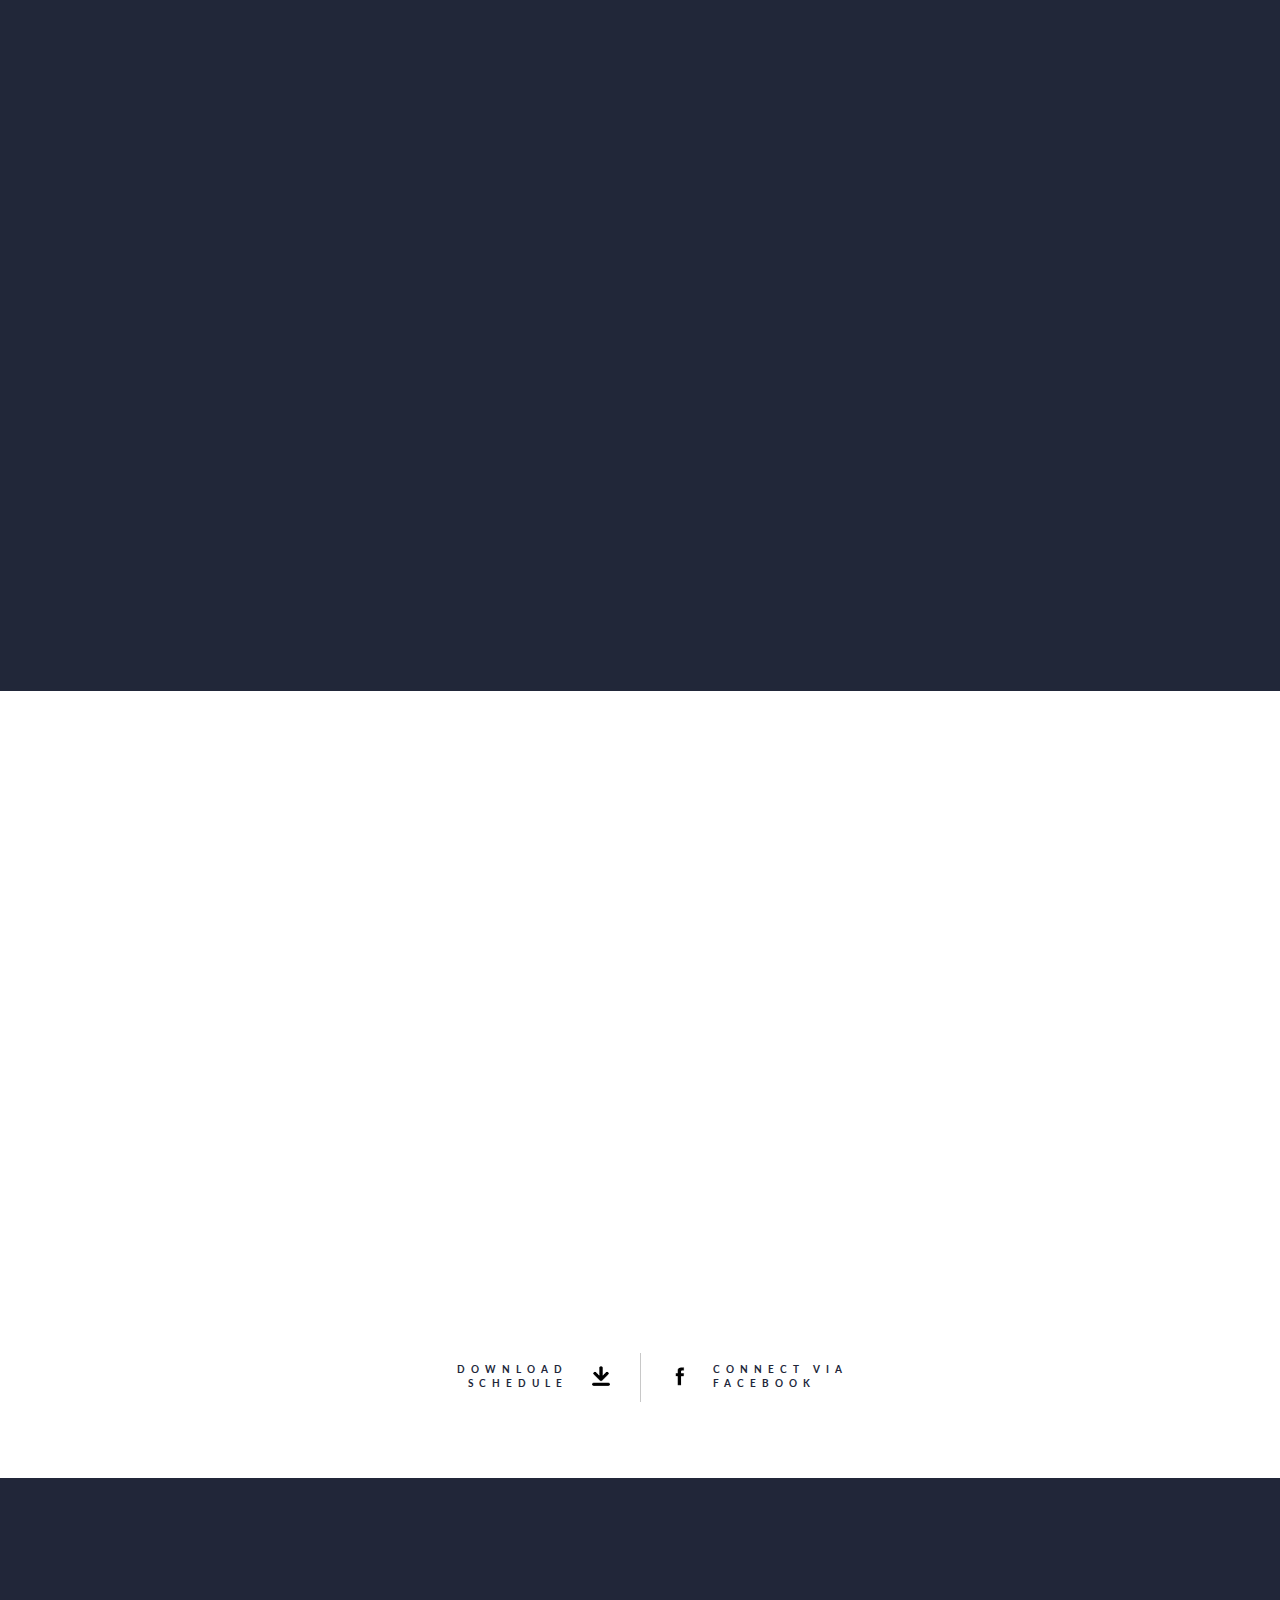
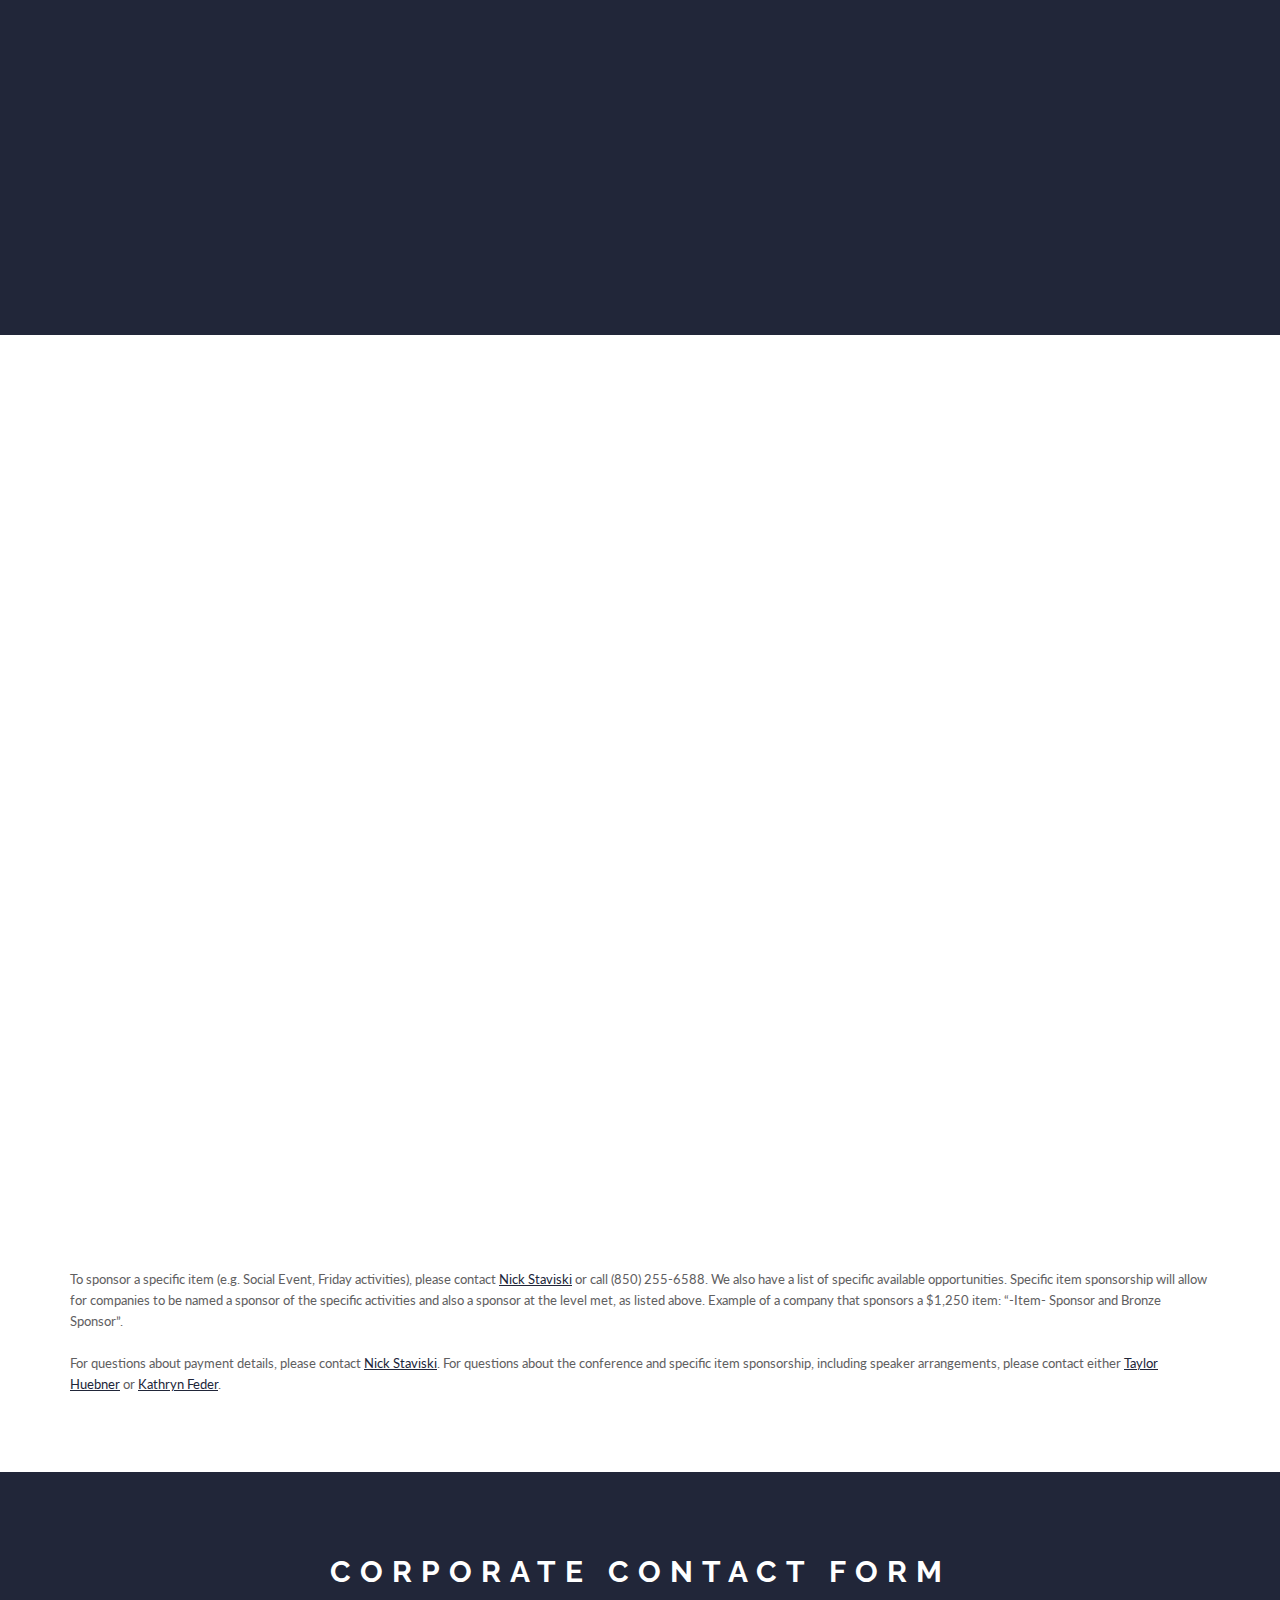
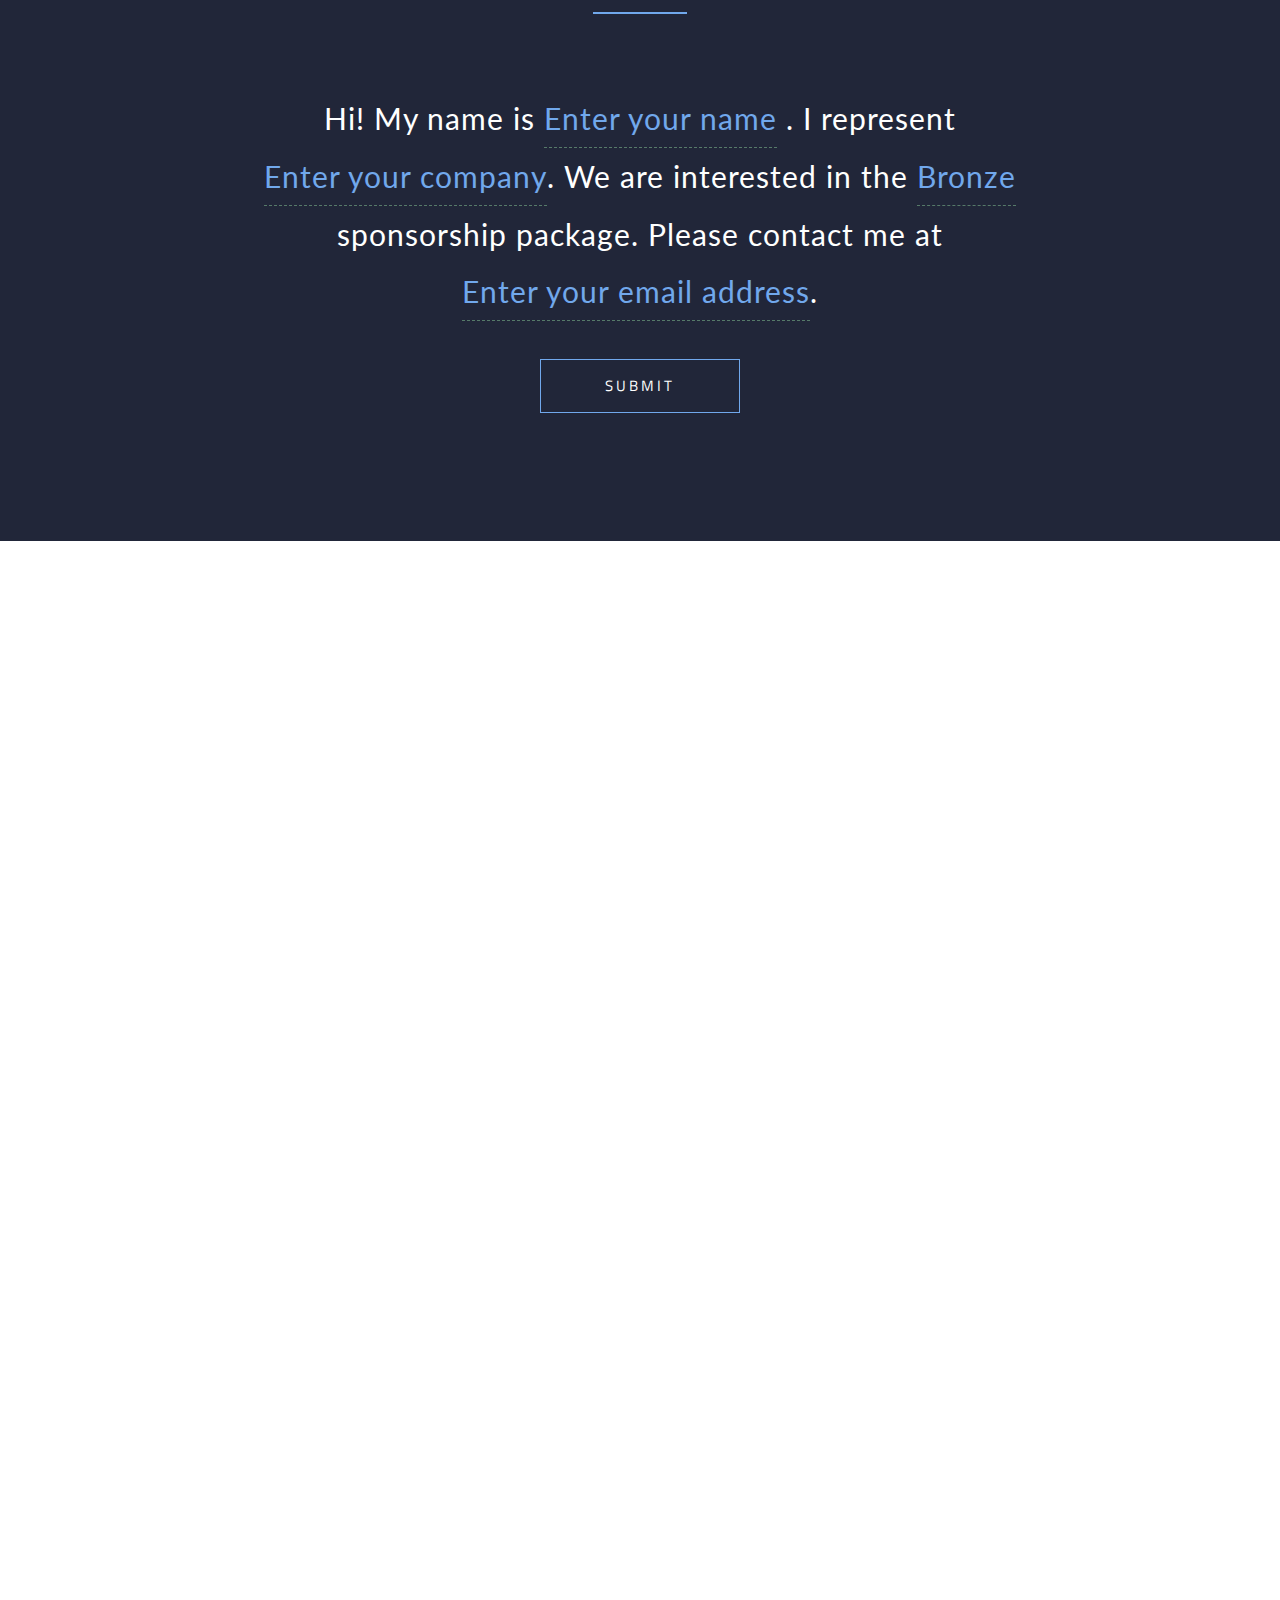
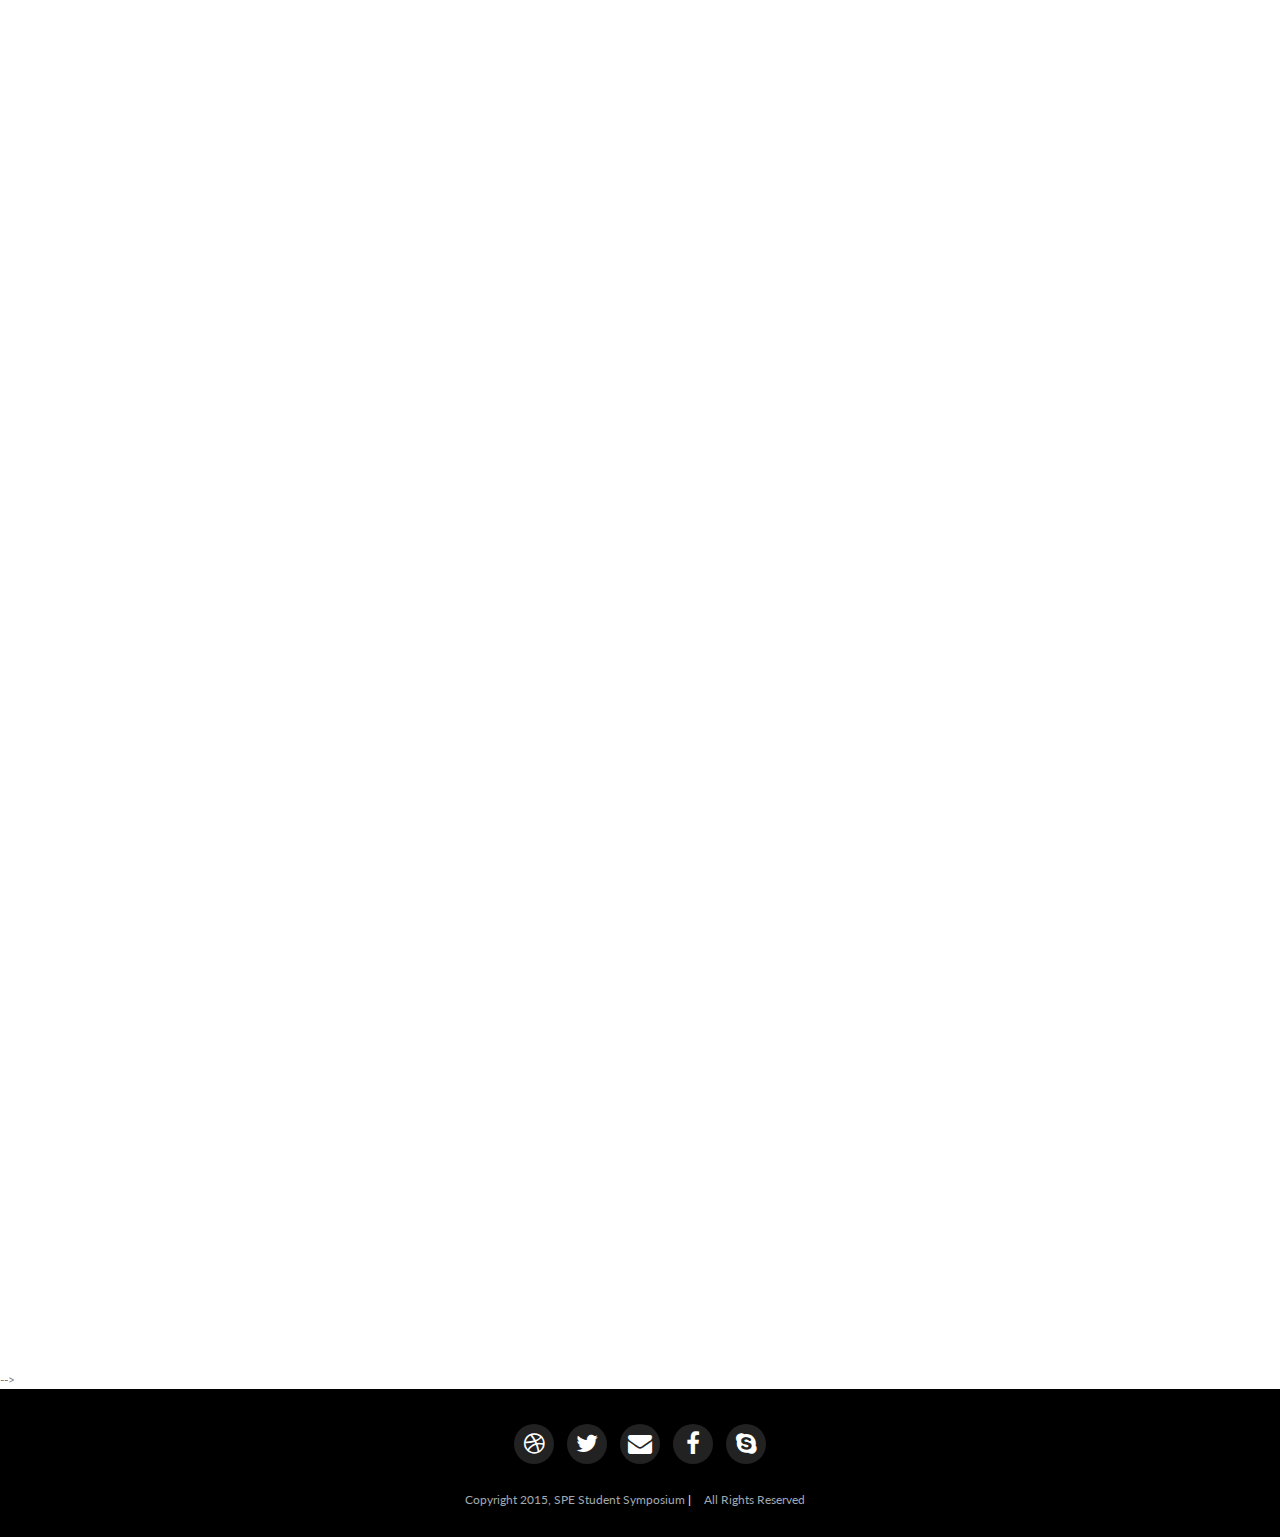
==== commit d4bfba82: "Added last couple of speakers" ====
--- a/index.html
+++ b/index.html
@@ -409,7 +409,7 @@
 									<div class="col-md-4 col-sm-4 wow animated fadeInUp" data-wow-duration="1s" data-wow-delay="0.7s">
 										<div class="overlay-effect effects clearfix">
 											<div class="img">
-												<img src="assets/img/speakers/Janeen.png" alt="Portfolio Item">
+												<img src="assets/img/speakers/Janeen.jpg" alt="Portfolio Item">
 												<div class="overlay">
 													<button class="md-trigger expand" data-modal="modal-Janeen"><i class="fa fa-search"></i><br>View More</button>
 												</div>
@@ -418,10 +418,10 @@
 										<h2>Janeen Judah</h2> 
 									</div>
 
-									<div class="col-md-4 col-sm-4 wow animated fadeInUp" data-wow-duration="1s" data-wow-delay="0.7s">
+									<div class="col-md-4 col-sm-4 wow animated fadeInUp" data-wow-duration="1s" data-wow-delay="0.9s">
 										<div class="overlay-effect effects clearfix">
 											<div class="img">
-												<img src="assets/img/speakers/team1.jpg" alt="Portfolio Item">
+												<img src="assets/img/speakers/Andrea.jpg" alt="Portfolio Item">
 												<div class="overlay">
 													<button class="md-trigger expand" data-modal="modal-Andrea"><i class="fa fa-search"></i><br>View More</button>
 												</div>
@@ -457,7 +457,7 @@
 									<div class="col-md-4 col-sm-4 wow animated fadeInUp">
 										<div class="overlay-effect effects clearfix">
 											<div class="img">
-											  <img src="assets/img/speakers/Nathan.png" alt="Portfolio Item">
+											  <img src="assets/img/speakers/Nathan.jpg" alt="Portfolio Item">
 											  <div class="overlay">
 												<button class="md-trigger expand" data-modal="modal-Nathan"><i class="fa fa-search"></i><br>View More</button>
 											  </div>
@@ -471,7 +471,7 @@
 									<div class="col-md-4 col-sm-4 wow animated fadeInUp">
 										<div class="overlay-effect effects clearfix">
 										<div class="img">
-										  <img src="assets/img/speakers/Mark.png" alt="Portfolio Item">
+										  <img src="assets/img/speakers/Mark.jpg" alt="Portfolio Item">
 										  <div class="overlay">
 											<button class="md-trigger expand" data-modal="modal-Mark"><i class="fa fa-search"></i><br>View More</button>
 										  </div>
@@ -493,7 +493,7 @@
 									<div class="col-md-4 col-sm-4 wow animated fadeInUp">
 										<div class="overlay-effect effects clearfix">
 											<div class="img">
-											  <img src="assets/img/speakers/Zee.png" alt="Portfolio Item">
+											  <img src="assets/img/speakers/Zee.jpg" alt="Portfolio Item">
 											  <div class="overlay">
 												<button class="md-trigger expand" data-modal="modal-Zee"><i class="fa fa-search"></i><br>View More</button>
 											  </div>
@@ -506,7 +506,7 @@
 									<div class="col-md-4 col-sm-4 wow animated fadeInUp">
 										<div class="overlay-effect effects clearfix">
 										<div class="img">
-										  <img src="assets/img/speakers/Matthew.png" alt="Portfolio Item">
+										  <img src="assets/img/speakers/Matthew.jpg" alt="Portfolio Item">
 										  <div class="overlay">
 											<button class="md-trigger expand" data-modal="modal-Matthew"><i class="fa fa-search"></i><br>View More</button>
 										  </div>
@@ -517,7 +517,7 @@
 									<div class="col-md-4 col-sm-4 wow animated fadeInUp">
 										<div class="overlay-effect effects clearfix">
 											<div class="img">
-											  <img src="assets/img/speakers/team3.jpg" alt="Portfolio Item">
+											  <img src="assets/img/speakers/Cunha.jpg" alt="Portfolio Item">
 											  <div class="overlay">
 												<button class="md-trigger expand" data-modal="modal-JC"><i class="fa fa-search"></i><br>View More</button>
 											  </div>
@@ -541,36 +541,106 @@
 									<div class="col-md-4 col-sm-4 wow animated fadeInUp">
 										<div class="overlay-effect effects clearfix">
 										<div class="img">
-										  <img src="assets/img/speakers/team1.jpg" alt="Portfolio Item">
+										  <img src="assets/img/speakers/Molly.jpg" alt="Portfolio Item">
 										  <div class="overlay">
 											<button class="md-trigger expand" data-modal="modal-Molly"><i class="fa fa-search"></i><br>View More</button>
 										  </div>
 										</div>
 										</div>
 										<h2>Molly Britt</h2>
+									</div>
+									<div class="col-md-4 col-sm-4 wow animated fadeInUp">
+										<div class="overlay-effect effects clearfix">
+											<div class="img">
+											  <img src="assets/img/speakers/Jeb.jpg" alt="Portfolio Item">
+											  <div class="overlay">
+												<button class="md-trigger expand" data-modal="modal-Jeb"><i class="fa fa-search"></i><br>View More</button>
+											  </div>
+											</div>
+										</div>
+										<h2>John (Jeb) Britt</h2>
+									</div>
+									<div class="col-md-4 col-sm-4 wow animated fadeInUp">
+										<div class="overlay-effect effects clearfix">
+											<div class="img">
+											  <img src="assets/img/speakers/Kent.jpg" alt="Portfolio Item">
+											  <div class="overlay">
+												<button class="md-trigger expand" data-modal="modal-Kent"><i class="fa fa-search"></i><br>View More</button>
+											  </div>
+											</div>
+										</div>
+									  <h2>Kent Brock</h2>
+									</div>
+								</li>
+                                <li>
+									<div class="col-md-4 col-sm-4 wow animated fadeInUp">
+										<div class="overlay-effect effects clearfix">
+										<div class="img">
+										  <img src="assets/img/speakers/Keith.jpg" alt="Portfolio Item">
+										  <div class="overlay">
+											<button class="md-trigger expand" data-modal="modal-Keith"><i class="fa fa-search"></i><br>View More</button>
+										  </div>
+										</div>
+										</div>
+										<h2>Keith Cole</h2>
+									</div>
+									<div class="col-md-4 col-sm-4 wow animated fadeInUp">
+										<div class="overlay-effect effects clearfix">
+											<div class="img">
+											  <img src="assets/img/speakers/Dupree.jpg" alt="Portfolio Item">
+											  <div class="overlay">
+												<button class="md-trigger expand" data-modal="modal-Dupree"><i class="fa fa-search"></i><br>View More</button>
+											  </div>
+											</div>
+										</div>
+										<h2>James Dupree</h2>
 									</div>
 									<div class="col-md-4 col-sm-4 wow animated fadeInUp">
 										<div class="overlay-effect effects clearfix">
 											<div class="img">
 											  <img src="assets/img/speakers/team1.jpg" alt="Portfolio Item">
 											  <div class="overlay">
-												<button class="md-trigger expand" data-modal="modal-Jeb"><i class="fa fa-search"></i><br>View More</button>
+												<button class="md-trigger expand" data-modal="modal-Frank"><i class="fa fa-search"></i><br>View More</button>
 											  </div>
 											</div>
 										</div>
-										<h2>John (Jeb) Britt</h2>
+									  <h2>James Frank</h2>
+									</div>
+								</li>
+                                <li>
+									<div class="col-md-4 col-sm-4 wow animated fadeInUp">
+										<div class="overlay-effect effects clearfix">
+										<div class="img">
+										  <img src="assets/img/speakers/Elder.jpg" alt="Portfolio Item">
+										  <div class="overlay">
+											<button class="md-trigger expand" data-modal="modal-Bob"><i class="fa fa-search"></i><br>View More</button>
+										  </div>
+										</div>
+										</div>
+										<h2>Bob Elder</h2>
 									</div>
 									<div class="col-md-4 col-sm-4 wow animated fadeInUp">
 										<div class="overlay-effect effects clearfix">
 											<div class="img">
-											  <img src="assets/img/speakers/Kent.png" alt="Portfolio Item">
+											  <img src="assets/img/speakers/Brian.jpg" alt="Portfolio Item">
 											  <div class="overlay">
-												<button class="md-trigger expand" data-modal="modal-Kent"><i class="fa fa-search"></i><br>View More</button>
+												<button class="md-trigger expand" data-modal="modal-Brian"><i class="fa fa-search"></i><br>View More</button>
 											  </div>
 											</div>
 										</div>
-									  <h2>Kent Brock</h2>
-									</div>
+										<h2>Brian Richards</h2>
+									</div>
+									<!--<div class="col-md-4 col-sm-4 wow animated fadeInUp">
+										<div class="overlay-effect effects clearfix">
+											<div class="img">
+											  <img src="assets/img/speakers/team1.jpg" alt="Portfolio Item">
+											  <div class="overlay">
+												<button class="md-trigger expand" data-modal="modal-Frank"><i class="fa fa-search"></i><br>View More</button>
+											  </div>
+											</div>
+										</div>
+									  <h2>James Frank</h2>
+									</div>-->
 								</li>
 							</ul>
 						</div>
@@ -616,6 +686,108 @@
 					</div>
 				</div>
 			</div>
+            <div class="md-modal md-effect-9" id="modal-Brian">
+				<div class="md-content">
+					<div class="folio">
+						<div class="avatar"></div>
+						<div class="sp-name"><strong>Brian Richards</strong><br>Senior Manager and Senior Technical Architect, Accenture</div>
+						<div class="sp-dsc">
+						Brian Richards is a Senior Manager and Senior Technical Architect in Accenture’s Energy Practice. He is currently the Energy Innovation Lead with responsibility for bringing Accenture's Energy clients the latest technology and innovation from both inside and outside of Accenture and helping them craft differentiating strategies. Brian’s current innovation projects in the industry include big data, 3d printing, wearable computing, video analytics, drones, the industrial internet of things, and more. Prior to this role, Brian was a Manager for the Accenture Technology Labs in Chicago for six years.<br><br>
+ 
+Mr. Richards joined Accenture in 2006 after receiving his BS in Electrical Engineering with honors from the University of Notre Dame and currently has nine patents for his work at Accenture.
+						</div>
+						<div class="sp-social">
+							<ul>
+								<!--<li><a href="#" class="social-btn"><i class="fa fa-twitter"></i></a></li>
+								<li><a href="#" class="social-btn"><i class="fa fa-facebook"></i></a></li>
+								<li><a href="#" class="social-btn"><i class="fa fa-dribbble"></i></a></li>-->
+							</ul>
+						</div>
+						<button class="md-close"><i class="fa fa-times"></i></button>
+					</div>
+				</div>
+			</div>
+            <div class="md-modal md-effect-9" id="modal-Bob">
+				<div class="md-content">
+					<div class="folio">
+						<div class="avatar"></div>
+						<div class="sp-name"><strong>Bob Elder</strong><br>Manager of Applied Reservoir Management for the MidContinent Business Unit of Chevron North American Exploration and Production, Chevron</div>
+						<div class="sp-dsc">
+						Bob Elder is the manager of Applied Reservoir Management for the MidContinent Business Unit for Chevron North American Exploration and Production.  He has had a 35-year career with Chevron spanning from exploration to production operations.  The majority of his career has been overseas on 5 continents.   He is a BS graduate of University of Pittsburgh in Chemical Engineer and a MS graduate of Colorado School of Mines in Petroleum Engineering.
+						</div>
+						<div class="sp-social">
+							<ul>
+								<!--<li><a href="#" class="social-btn"><i class="fa fa-twitter"></i></a></li>
+								<li><a href="#" class="social-btn"><i class="fa fa-facebook"></i></a></li>
+								<li><a href="#" class="social-btn"><i class="fa fa-dribbble"></i></a></li>-->
+							</ul>
+						</div>
+						<button class="md-close"><i class="fa fa-times"></i></button>
+					</div>
+				</div>
+			</div>
+            <div class="md-modal md-effect-9" id="modal-Frank">
+				<div class="md-content">
+					<div class="folio">
+						<div class="avatar"></div>
+						<div class="sp-name"><strong>James Frank</strong><br></div>
+						<div class="sp-dsc">
+						
+						</div>
+						<div class="sp-social">
+							<ul>
+								<!--<li><a href="#" class="social-btn"><i class="fa fa-twitter"></i></a></li>
+								<li><a href="#" class="social-btn"><i class="fa fa-facebook"></i></a></li>
+								<li><a href="#" class="social-btn"><i class="fa fa-dribbble"></i></a></li>-->
+							</ul>
+						</div>
+						<button class="md-close"><i class="fa fa-times"></i></button>
+					</div>
+				</div>
+			</div>
+            <div class="md-modal md-effect-9" id="modal-Dupree">
+				<div class="md-content">
+					<div class="folio">
+						<div class="avatar"></div>
+						<div class="sp-name"><strong>James Dupree</strong><br>COO, Developments and Technology, BP</div>
+						<div class="sp-dsc">
+						James Dupree is currently Chief Operating Officer of Developments and Technology, and a member of BP’s Upstream Executive Team.  James’s portfolio includes four Upstream functions: Global Projects, Reservoir Development, Technology, and IT&amp;S.  He has worked for BP since 1985 and has held many leadership positions, including Regional President Gulf of Mexico, Group Vice President Russia &amp; Kazakhstan, President BP Angola, President BP Offshore Inc. USA, and President of BP’s Canadian Oil Unit.  James has also worked inside of BP’s Russian joint venture TNK-BP as an Executive Vice President, and later he served on the Board of the TNK-BP.<br><br>
+
+In his early years with BP, James held various engineering posts at the company divisions in Alaska and California.  In 1992 he was named chief engineer of major projects in Colombia.  In 1998 he worked in BP’s headquarters and was involved in management and planning of corporate business in the North Sea, Alaska and Australia.<br><br>
+
+James holds a bachelors and masters degree from the University of Texas (Austin) in Natural Sciences and Petroleum Engineering.  James is also a Sloan fellow of the Stanford Graduate School of Business and holds a masters degree in business administration from Stanford University.
+
+						</div>
+						<div class="sp-social">
+							<ul>
+								<!--<li><a href="#" class="social-btn"><i class="fa fa-twitter"></i></a></li>
+								<li><a href="#" class="social-btn"><i class="fa fa-facebook"></i></a></li>
+								<li><a href="#" class="social-btn"><i class="fa fa-dribbble"></i></a></li>-->
+							</ul>
+						</div>
+						<button class="md-close"><i class="fa fa-times"></i></button>
+					</div>
+				</div>
+			</div>
+            <div class="md-modal md-effect-9" id="modal-Keith">
+				<div class="md-content">
+					<div class="folio">
+						<div class="avatar"></div>
+						<div class="sp-name"><strong>Keith Cole</strong><br>CEO, Water Lens, LLC</div>
+						<div class="sp-dsc">
+						Keith Cole is currently CEO of Water Lens, LLC, an innovative, oilfield technology company based in Houston, Texas. Keith is responsible for the overall management and growth of the company, in particular the development and commercialization of the various technologies related to real time water testing in the oil and gas industry. Over Keith’s career, he has successfully grown and turned around many companies across several industries including oilfield service, wireless telecom, and internet technology. <br><br>Keith earned his Bachelors of Business Administration in Accounting from The University of Texas at Austin in 1988. He also obtained his law degree from Southern Methodist University in 1993 and was a member of the International Lawyer Law Review. <br><br>Keith is very active in the Alumni Association for The University of Texas, where he is a former President of the Houston Alumni Chapter and currently chairs the Public Affairs Committee for the Texas Exes. Keith also serves on the Government Relations Advisory Council for The UT Health Science Center at Houston (now UT Health). In addition to his passion for growing and turning around companies, Keith is an advisor to The Guns & Hoses Foundation of North Texas (a benevolent foundation that supports the families of fallen police and firefighters in the Dallas-Fort Worth Metroplex). Keith is married, has two daughters, and is an active member of First Presbyterian Church of Houston.
+						</div>
+						<div class="sp-social">
+							<ul>
+								<!--<li><a href="#" class="social-btn"><i class="fa fa-twitter"></i></a></li>
+								<li><a href="#" class="social-btn"><i class="fa fa-facebook"></i></a></li>
+								<li><a href="#" class="social-btn"><i class="fa fa-dribbble"></i></a></li>-->
+							</ul>
+						</div>
+						<button class="md-close"><i class="fa fa-times"></i></button>
+					</div>
+				</div>
+			</div>
             <div class="md-modal md-effect-9" id="modal-Kent">
 				<div class="md-content">
 					<div class="folio">
@@ -641,7 +813,7 @@
 				<div class="md-content">
 					<div class="folio">
 						<div class="avatar"></div>
-						<div class="sp-name"><strong>John (Jeb) Britt</strong><br></div>
+						<div class="sp-name"><strong>John (Jeb) Britt</strong><br>Mechanical Design Engineer, Baker Hughes</div>
 						<div class="sp-dsc">
 						John Britt has experience on both the upstream and the downstream sides of the oil and gas industry, having worked for ExxonMobil at their Beaumont refinery and for Baker Hughes on completion tools. He has also worked outside of the industry as a public high school teacher, starting an Engineering Academy within the school and directing a FIRST robotics team with his students. In John’s current role with Baker Hughes, he designs completion tools and performs both component and systems-level testing on those tools before selling them to oil companies. John received his bachelor’s degree in mechanical engineering from Rice University. 
  
@@ -1091,7 +1263,7 @@
 									<div class="item clearfix">
 										<div class="heading">
 											<div class="time col-md-3 col-sm-12 col-xs-12">9:30am - 10:30am</div>
-											<div class="e-title col-md-9 col-sm-12 col-xs-12">Emerging Technologies Benefitting North American Production<br><span class="name">Keith Cole - </span><span class="speaker-designaition"><!--Position--></span></div>
+											<div class="e-title col-md-9 col-sm-12 col-xs-12">Emerging Technologies Benefitting North American Production<br><span class="name">Keith Cole - </span><span class="speaker-designaition">CEO, Water Lens, LLC</span></div>
 										</div>
 										<div class="col-md-12 col-sm-12 col-xs-12">
 											<div class="content venue col-md-3 col-sm-12 col-xs-12">
@@ -1105,7 +1277,7 @@
                                         <div class="item clearfix">
 										<div class="heading">
 											<div class="col-md-3 col-sm-12 col-xs-12"></div>
-											<div class="e-title col-md-9 col-sm-12 col-xs-12">Recipe for Professional Success<br><span class="name">Zhijing (Zee) Wang - </span><span class="speaker-designaition"><!--Position--></span></div>
+											<div class="e-title col-md-9 col-sm-12 col-xs-12">Recipe for Professional Success<br><span class="name">Zhijing (Zee) Wang - </span><span class="speaker-designaition">Principal Earth Science Advisor, Chevron Energy Technology Company</span></div>
 										</div>
 										<div class="col-md-12 col-sm-12 col-xs-12">
 											<div class="content venue col-md-3 col-sm-12 col-xs-12">
@@ -1119,11 +1291,11 @@
                                         <div class="item clearfix">
 										<div class="heading">
 											<div class="col-md-3 col-sm-12 col-xs-12"></div>
-											<div class="e-title col-md-9 col-sm-12 col-xs-12">Workshop: Dual Careers<br><span class="name">Jeb Britt - </span><span class="speaker-designaition"><!--Position--></span><br><span class="name">Molly Britt - </span><span class="speaker-designaition"><!--Position--></span></div>
-										</div>
-										<div class="col-md-12 col-sm-12 col-xs-12">
-											<div class="content venue col-md-3 col-sm-12 col-xs-12">
-												Venue: Houston (91 Students)
+											<div class="e-title col-md-9 col-sm-12 col-xs-12">Workshop: Dual Careers<br><span class="name">John (Jeb) Britt - </span><span class="speaker-designaition">Mechanical Design Engineer, Baker Hughes</span><br><span class="name">Molly Britt - </span><span class="speaker-designaition">Communications Specialist - Social Media, SPE International</span></div>
+										</div>
+										<div class="col-md-12 col-sm-12 col-xs-12">
+											<div class="content venue col-md-3 col-sm-12 col-xs-12">
+												Houston (91 Students)
 											</div>
 											<div class="content details col-md-9 col-sm-12 col-xs-12">
 											A walk through as to how a couple addressed their career goals, priorities, flexibility, and transition while dating — AND later as a married couple. Hear about what decisions they had to make about how to simultaneously grow their individual careers as well as their relationship. </div>
@@ -1191,11 +1363,11 @@
                                         <div class="item clearfix">
 										<div class="heading">
 											<div class="time col-md-3 col-sm-12 col-xs-12">10:30am - 11:30am</div>
-											<div class="e-title col-md-9 col-sm-12 col-xs-12">Global Energy Outlook and North American Developments<br><span class="name">James Dupree - </span><span class="speaker-designaition"><!--Position--></span></div>
-										</div>
-										<div class="col-md-12 col-sm-12 col-xs-12">
-											<div class="content venue col-md-3 col-sm-12 col-xs-12">
-												Venue: TBD (75-90 Students)
+											<div class="e-title col-md-9 col-sm-12 col-xs-12">Global Energy Outlook and North American Developments<br><span class="name">James Dupree - </span><span class="speaker-designaition">COO, Developments and Technology, BP</span></div>
+										</div>
+										<div class="col-md-12 col-sm-12 col-xs-12">
+											<div class="content venue col-md-3 col-sm-12 col-xs-12">
+												San Ramon (91 Students)
 											</div>
 											<div class="content details col-md-9 col-sm-12 col-xs-12">
 											Do you know what the future of energy looks like or how other sources of fuel fit into the global energy portfolio? If not, learn about how North American O&amp;G developments are shaping the global energy outlook. </div>
@@ -1205,11 +1377,11 @@
                                         <div class="item clearfix">
 										<div class="heading">
 											<div class="col-md-3 col-sm-12 col-xs-12"></div>
-											<div class="e-title col-md-9 col-sm-12 col-xs-12">Focusing on Today to Prepare for Tomorrow<br><span class="name">Shahid Azizul Haq - </span><span class="speaker-designaition"><!--Position--></span></div>
-										</div>
-										<div class="col-md-12 col-sm-12 col-xs-12">
-											<div class="content venue col-md-3 col-sm-12 col-xs-12">
-												Venue: TBD (75-90 Students)
+											<div class="e-title col-md-9 col-sm-12 col-xs-12">Focusing on Today to Prepare for Tomorrow<br><span class="name">Shahid Azizul Haq - </span><span class="speaker-designaition">Reservoir Engineering Advisor and Reservoir Domain Head, Schlumberger</span></div>
+										</div>
+										<div class="col-md-12 col-sm-12 col-xs-12">
+											<div class="content venue col-md-3 col-sm-12 col-xs-12">
+												New Orleans (80 Students)
 											</div>
 											<div class="content details col-md-9 col-sm-12 col-xs-12">
 											As global energy demand increases, and O&amp;G discoveries becomes less frequent, how will our decisions today impact the world of tomorrow? What technologies do we need to discover? Where should we explore? Learn about the steps we can take and are currently taking as an industry to meet this future demand.</div>
@@ -1219,25 +1391,25 @@
                                         <div class="item clearfix">
 										<div class="heading">
 											<div class="col-md-3 col-sm-12 col-xs-12"></div>
-											<div class="e-title col-md-9 col-sm-12 col-xs-12">Workshop: Remaining Competitive in a Bearish Market<br><span class="name">Shannon Woodson-Williams - </span><span class="speaker-designaition"><!--Position--></span></div>
-										</div>
-										<div class="col-md-12 col-sm-12 col-xs-12">
-											<div class="content venue col-md-3 col-sm-12 col-xs-12">
-												Venue: TBD (75-90 Students)
-											</div>
-											<div class="content details col-md-9 col-sm-12 col-xs-12">
-											Looking for that internship or fulltime opportunity? Then come learn about how to most effectively utilize the space on your resume, emphasize your most relevant skills during an interview, and what improvements you can make to better your networking skills.</div>
+											<div class="e-title col-md-9 col-sm-12 col-xs-12">Workshop: Unconventional in Technology; Conventional by Habit<br><span class="name">James Frank - </span><span class="speaker-designaition"><!--Position--></span></div>
+										</div>
+										<div class="col-md-12 col-sm-12 col-xs-12">
+											<div class="content venue col-md-3 col-sm-12 col-xs-12">
+												Houston (91 Students)
+											</div>
+											<div class="content details col-md-9 col-sm-12 col-xs-12">
+											TBD</div>
 										</div>
                                         
 									</div>
                                         <div class="item clearfix">
 										<div class="heading">
 											<div class="col-md-3 col-sm-12 col-xs-12"></div>
-											<div class="e-title col-md-9 col-sm-12 col-xs-12">Roundtable: Session C1 (10:30-11:00)<br><span class="name">TBD - </span><span class="speaker-designaition"><!--Position--></span></div>
-										</div>
-										<div class="col-md-12 col-sm-12 col-xs-12">
-											<div class="content venue col-md-3 col-sm-12 col-xs-12">
-												Venue: TBD (8 Students/Session)
+											<div class="e-title col-md-9 col-sm-12 col-xs-12">Roundtable: Session C1 (10:30-11:00)<br><span class="name">John (Jeb) Britt - </span><span class="speaker-designaition">Mechanical Design Engineer, Baker Hughes</span><br><span class="name">Molly Britt - </span><span class="speaker-designaition">Communications Specialist - Social Media, SPE International</span></div>
+										</div>
+										<div class="col-md-12 col-sm-12 col-xs-12">
+											<div class="content venue col-md-3 col-sm-12 col-xs-12">
+												Lagos (28 Students)
 											</div>
 											<div class="content details col-md-9 col-sm-12 col-xs-12">
 											A unique opportunity to have a roundtable discussion with one of the many industry professionals that have spoken at the conference. Take this time to ask any questions about the direction of the O&amp;G industry, how they reached their current position, or simply ask for some advice on how to follow suit.</div>
@@ -1251,7 +1423,7 @@
 										</div>
 										<div class="col-md-12 col-sm-12 col-xs-12">
 											<div class="content venue col-md-3 col-sm-12 col-xs-12">
-												Venue: TBD (8 Students/Session)
+												Richmond (40 Students)
 											</div>
 											<div class="content details col-md-9 col-sm-12 col-xs-12">
 											A unique opportunity to have a roundtable discussion with one of the many industry professionals that have spoken at the conference. Take this time to ask any questions about the direction of the O&amp;G industry, how they reached their current position, or simply ask for some advice on how to follow suit.</div>
@@ -1261,11 +1433,11 @@
                                     <div class="item clearfix">
 										<div class="heading">
 											<div class="col-md-3 col-sm-12 col-xs-12"></div>
-											<div class="e-title col-md-9 col-sm-12 col-xs-12">Roundtable: Session D1 (11:00-11:30)<br><span class="name">TBD - </span><span class="speaker-designaition"><!--Position--></span></div>
-										</div>
-										<div class="col-md-12 col-sm-12 col-xs-12">
-											<div class="content venue col-md-3 col-sm-12 col-xs-12">
-												Venue: TBD (8 Students/Session)
+											<div class="e-title col-md-9 col-sm-12 col-xs-12">Roundtable: Session D1 (11:00-11:30)<br><span class="name">John (Jeb) Britt - </span><span class="speaker-designaition">Mechanical Design Engineer, Baker Hughes</span><br><span class="name">Molly Britt - </span><span class="speaker-designaition">Communications Specialist - Social Media, SPE International</span></div>
+										</div>
+										<div class="col-md-12 col-sm-12 col-xs-12">
+											<div class="content venue col-md-3 col-sm-12 col-xs-12">
+												Lagos (28 Students)
 											</div>
 											<div class="content details col-md-9 col-sm-12 col-xs-12">
 											A unique opportunity to have a roundtable discussion with one of the many industry professionals that have spoken at the conference. Take this time to ask any questions about the direction of the O&amp;G industry, how they reached their current position, or simply ask for some advice on how to follow suit.</div>
@@ -1279,7 +1451,7 @@
 										</div>
 										<div class="col-md-12 col-sm-12 col-xs-12">
 											<div class="content venue col-md-3 col-sm-12 col-xs-12">
-												Venue: TBD (8 Students/Session)
+												Richmond (40 Students)
 											</div>
 											<div class="content details col-md-9 col-sm-12 col-xs-12">
 											A unique opportunity to have a roundtable discussion with one of the many industry professionals that have spoken at the conference. Take this time to ask any questions about the direction of the O&amp;G industry, how they reached their current position, or simply ask for some advice on how to follow suit.</div>
@@ -1289,14 +1461,7 @@
                                         <div class="item clearfix">
 										<div class="heading">
 											<div class="time col-md-3 col-sm-12 col-xs-12">11:30am - 12:30pm</div>
-											<div class="e-title col-md-9 col-sm-12 col-xs-12">Lunch<br><span class="name"></span><span class="speaker-designaition"></span></div>
-										</div>
-										<div class="col-md-12 col-sm-12 col-xs-12">
-											<div class="content venue col-md-3 col-sm-12 col-xs-12">
-												Cafeteria
-											</div>
-											<div class="content details col-md-9 col-sm-12 col-xs-12">
-											Food will be served by TBD </div>
+											<div class="e-title col-md-9 col-sm-12 col-xs-12">Catered Lunch<br><span class="name"></span><span class="speaker-designaition"></span></div>
 										</div>
                                         
 									</div>
@@ -1305,11 +1470,11 @@
                                         <div class="item clearfix">
 										<div class="heading">
 											<div class="time col-md-3 col-sm-12 col-xs-12">12:30pm - 1:30pm</div>
-											<div class="e-title col-md-9 col-sm-12 col-xs-12">Shale Oil at $27/bbl<br><span class="name">Bob Elder - </span><span class="speaker-designaition"><!--Position--></span></div>
-										</div>
-										<div class="col-md-12 col-sm-12 col-xs-12">
-											<div class="content venue col-md-3 col-sm-12 col-xs-12">
-												Venue: TBD (75-90 Students)
+											<div class="e-title col-md-9 col-sm-12 col-xs-12">Shale Oil at $27/bbl<br><span class="name">Bob Elder - </span><span class="speaker-designaition">Manager of Applied Reservoir Management for the MidContnent Business Unit for Chevron North American Exploraton and Producton, Chevron</div>
+										</div>
+										<div class="col-md-12 col-sm-12 col-xs-12">
+											<div class="content venue col-md-3 col-sm-12 col-xs-12">
+												San Ramon (91 Students)
 											</div>
 											<div class="content details col-md-9 col-sm-12 col-xs-12">
 											Oil has historically been around $30/bbl, but is this time any different? Are there certain factors that make production much less cost effective than before? Learn about the difficulties surrounding our energy independence while producing oil at $27/bbl and what O&amp;G companies are doing to remain competitive.</div>
@@ -1319,11 +1484,11 @@
                                         <div class="item clearfix">
 										<div class="heading">
 											<div class="col-md-3 col-sm-12 col-xs-12"></div>
-											<div class="e-title col-md-9 col-sm-12 col-xs-12">Panel: Future of R&amp;D in Oil and Gas<br><span class="name">JC Cunha - </span><span class="speaker-designaition"><!--Position--></span><br><span class="name">Shahid Azizul Haq - </span><span class="speaker-designaition"><!--Position--></span><br><span class="name">Mukul Sharma - </span><span class="speaker-designaition"><!--Position--></span></div>
-										</div>
-										<div class="col-md-12 col-sm-12 col-xs-12">
-											<div class="content venue col-md-3 col-sm-12 col-xs-12">
-												Venue: TBD (75-90 Students)
+											<div class="e-title col-md-9 col-sm-12 col-xs-12">Panel: Future of R&amp;D in Oil and Gas<br><span class="name">JC Cunha - </span><span class="speaker-designaition">Principal Consultant, Well Integrity Partnership</span><br><span class="name">Shahid Azizul Haq - </span><span class="speaker-designaition">Reservoir Engineering Advisor and Reservoir Domain Head, Schlumberger</span><br><span class="name">Zhijing (Zee) Wang - </span><span class="speaker-designaition">Principal Earth Science Advisor, Chevron Energy Technology Company</span></div>
+										</div>
+										<div class="col-md-12 col-sm-12 col-xs-12">
+											<div class="content venue col-md-3 col-sm-12 col-xs-12">
+												New Orleans (80 Students)
 											</div>
 											<div class="content details col-md-9 col-sm-12 col-xs-12">
 											Interested in research and development opportunities in the O&amp;G industry? Are you thinking about a graduate level degree? If so, join us for a panel on some of the unique research opportunities available during graduate school, graduate programs around the country, and some career opportunities after graduation.</div>
@@ -1333,11 +1498,11 @@
                                         <div class="item clearfix">
 										<div class="heading">
 											<div class="col-md-3 col-sm-12 col-xs-12"></div>
-											<div class="e-title col-md-9 col-sm-12 col-xs-12">Workshop: Strategic Planning &amp; Goal Setting<br><span class="name">Matthew Palmer - </span><span class="speaker-designaition"><!--Position--></span></div>
-										</div>
-										<div class="col-md-12 col-sm-12 col-xs-12">
-											<div class="content venue col-md-3 col-sm-12 col-xs-12">
-												Venue: TBD (75-90 Students)
+											<div class="e-title col-md-9 col-sm-12 col-xs-12">Workshop: Strategic Planning &amp; Goal Setting<br><span class="name">Matthew Palmer - </span><span class="speaker-designaition">General Manager, Chevron</span></div>
+										</div>
+										<div class="col-md-12 col-sm-12 col-xs-12">
+											<div class="content venue col-md-3 col-sm-12 col-xs-12">
+												Venue: Houston (91 Students)
 											</div>
 											<div class="content details col-md-9 col-sm-12 col-xs-12">
 											Establishing goals and creating plans to achieve them is a vital skillset necessary in the workplace and in your personal life. Whether your goals involve advancing your career, financial planning, or personal development, this workshop provides you with the tools necessary to set a strategic plan in place.</div>
@@ -1347,11 +1512,11 @@
                                     <div class="item clearfix">
 										<div class="heading">
 											<div class="col-md-3 col-sm-12 col-xs-12"></div>
-											<div class="e-title col-md-9 col-sm-12 col-xs-12">Roundtable: Session E1 (12:30-1:00)<br><span class="name">Keith Cole - </span><span class="speaker-designaition"><!--Position--></span></div>
-										</div>
-										<div class="col-md-12 col-sm-12 col-xs-12">
-											<div class="content venue col-md-3 col-sm-12 col-xs-12">
-												Venue: TBD (8 Students/Session)
+											<div class="e-title col-md-9 col-sm-12 col-xs-12">Roundtable: Session E1 (12:30-1:00)<br><span class="name">Keith Cole - </span><span class="speaker-designaition">CEO, Water Lens, LLC</span></div>
+										</div>
+										<div class="col-md-12 col-sm-12 col-xs-12">
+											<div class="content venue col-md-3 col-sm-12 col-xs-12">
+												Lagos (28 Students)
 											</div>
 											<div class="content details col-md-9 col-sm-12 col-xs-12">
 											A unique opportunity to have a roundtable discussion with one of the many industry professionals that have spoken at the conference. Take this time to ask any questions about the direction of the O&amp;G industry, how they reached their current position, or simply ask for some advice on how to follow suit.</div>
@@ -1361,11 +1526,11 @@
                                     <div class="item clearfix">
 										<div class="heading">
 											<div class="col-md-3 col-sm-12 col-xs-12"></div>
-											<div class="e-title col-md-9 col-sm-12 col-xs-12">Roundtable: Session E2 (12:30-1:00)<br><span class="name">TBD - </span><span class="speaker-designaition"><!--Position--></span></div>
-										</div>
-										<div class="col-md-12 col-sm-12 col-xs-12">
-											<div class="content venue col-md-3 col-sm-12 col-xs-12">
-												Venue: TBD (8 Students/Session)
+											<div class="e-title col-md-9 col-sm-12 col-xs-12">Roundtable: Session E2 (12:30-1:00)<br><span class="name">Susan Cunningham - </span><span class="speaker-designaition">Executive Vice President, Noble Energy</span></div>
+										</div>
+										<div class="col-md-12 col-sm-12 col-xs-12">
+											<div class="content venue col-md-3 col-sm-12 col-xs-12">
+												Richmond (40 Students)
 											</div>
 											<div class="content details col-md-9 col-sm-12 col-xs-12">
 											A unique opportunity to have a roundtable discussion with one of the many industry professionals that have spoken at the conference. Take this time to ask any questions about the direction of the O&amp;G industry, how they reached their current position, or simply ask for some advice on how to follow suit.</div>
@@ -1375,11 +1540,11 @@
                                     <div class="item clearfix">
 										<div class="heading">
 											<div class="col-md-3 col-sm-12 col-xs-12"></div>
-											<div class="e-title col-md-9 col-sm-12 col-xs-12">Roundtable: Session F1 (1:00-1:30)<br><span class="name">Keith Cole  - </span><span class="speaker-designaition"><!--Position--></span></div>
-										</div>
-										<div class="col-md-12 col-sm-12 col-xs-12">
-											<div class="content venue col-md-3 col-sm-12 col-xs-12">
-												Venue: TBD (8 Students/Session)
+											<div class="e-title col-md-9 col-sm-12 col-xs-12">Roundtable: Session F1 (1:00-1:30)<br><span class="name">Keith Cole  - </span><span class="speaker-designaition">CEO, Water Lens, LLC</span></div>
+										</div>
+										<div class="col-md-12 col-sm-12 col-xs-12">
+											<div class="content venue col-md-3 col-sm-12 col-xs-12">
+												Lagos (28 Students)
 											</div>
 											<div class="content details col-md-9 col-sm-12 col-xs-12">
 											A unique opportunity to have a roundtable discussion with one of the many industry professionals that have spoken at the conference. Take this time to ask any questions about the direction of the O&amp;G industry, how they reached their current position, or simply ask for some advice on how to follow suit.</div>
@@ -1389,11 +1554,11 @@
                                     <div class="item clearfix">
 										<div class="heading">
 											<div class="col-md-3 col-sm-12 col-xs-12"></div>
-											<div class="e-title col-md-9 col-sm-12 col-xs-12">Roundtable: Session F2 (1:00-1:30)<br><span class="name">TBD - </span><span class="speaker-designaition"><!--Position--></span></div>
-										</div>
-										<div class="col-md-12 col-sm-12 col-xs-12">
-											<div class="content venue col-md-3 col-sm-12 col-xs-12">
-												Venue: TBD (8 Students/Session)
+											<div class="e-title col-md-9 col-sm-12 col-xs-12">Roundtable: Session F2 (1:00-1:30)<br><span class="name">Susan Cunningham - </span><span class="speaker-designaition">Executive Vice President, Noble Energy</span></div>
+										</div>
+										<div class="col-md-12 col-sm-12 col-xs-12">
+											<div class="content venue col-md-3 col-sm-12 col-xs-12">
+												Richmond (40 Students)
 											</div>
 											<div class="content details col-md-9 col-sm-12 col-xs-12">
 											A unique opportunity to have a roundtable discussion with one of the many industry professionals that have spoken at the conference. Take this time to ask any questions about the direction of the O&amp;G industry, how they reached their current position, or simply ask for some advice on how to follow suit.</div>
@@ -1407,7 +1572,7 @@
 										</div>
 										<div class="col-md-12 col-sm-12 col-xs-12">
 											<div class="content venue col-md-3 col-sm-12 col-xs-12">
-												Venue: TBD (75-90 Students)
+												San Ramon (91 Students)
 											</div>
 											<div class="content details col-md-9 col-sm-12 col-xs-12">
 											The O&amp;G industry's pursuit of incredibly complex, expensive, and time intensive capital projects has led to our energy independence. Learn about the unique risks behind a capital project, how to minimize said risk, what warning signs to look out for, and how to prevent premature failure when it's not an option.  </div>
@@ -1421,7 +1586,7 @@
 										</div>
 										<div class="col-md-12 col-sm-12 col-xs-12">
 											<div class="content venue col-md-3 col-sm-12 col-xs-12">
-												Venue: TBD (75-90 Students)
+												New Orleans (80 Students)
 											</div>
 											<div class="content details col-md-9 col-sm-12 col-xs-12">
 											Geopolitics can have huge implications on North American O&amp;G production. During this presentation you will learn about how global politics has shaped our energy independence and how it will continue to affect our competitiveness in the O&amp;G industry. </div>
@@ -1431,11 +1596,11 @@
                                         <div class="item clearfix">
 										<div class="heading">
 											<div class="col-md-3 col-sm-12 col-xs-12"></div>
-											<div class="e-title col-md-9 col-sm-12 col-xs-12">Workshop: Transitioning from College Life to Professionalism<br><span class="name">JC Cunha - </span><span class="speaker-designaition"><!--Position--></span></div>
-										</div>
-										<div class="col-md-12 col-sm-12 col-xs-12">
-											<div class="content venue col-md-3 col-sm-12 col-xs-12">
-												Venue: TBD (75-90 Students)
+											<div class="e-title col-md-9 col-sm-12 col-xs-12">Workshop: Transitioning from College Life to Professionalism<br><span class="name">JC Cunha - </span><span class="speaker-designaition">Principal Consultant, Well Integrity Partnership</span></div>
+										</div>
+										<div class="col-md-12 col-sm-12 col-xs-12">
+											<div class="content venue col-md-3 col-sm-12 col-xs-12">
+												Houston (91 Students)
 											</div>
 											<div class="content details col-md-9 col-sm-12 col-xs-12">
 											College life and work life can be very different. Learn to master the art of professionalism all while smoothly transitioning from your college career to your professional career. Learn how to best manage your time and establish an appropriate work-life balance.</div>
@@ -1445,11 +1610,11 @@
                                         <div class="item clearfix">
 										<div class="heading">
 											<div class="col-md-3 col-sm-12 col-xs-12"></div>
-											<div class="e-title col-md-9 col-sm-12 col-xs-12">Roundtable: Session G1 (1:30-2:00)<br><span class="name">Kent Brock - </span><span class="speaker-designaition"><!--Position--></span></div>
-										</div>
-										<div class="col-md-12 col-sm-12 col-xs-12">
-											<div class="content venue col-md-3 col-sm-12 col-xs-12">
-												Venue: TBD (8 Students/Session)
+											<div class="e-title col-md-9 col-sm-12 col-xs-12">Roundtable: Session G1 (1:30-2:00)<br><span class="name">Kent Brock - </span><span class="speaker-designaition">President, Strand Energy, L.C.</span></div>
+										</div>
+										<div class="col-md-12 col-sm-12 col-xs-12">
+											<div class="content venue col-md-3 col-sm-12 col-xs-12">
+												Lagos (28 Students)
 											</div>
 											<div class="content details col-md-9 col-sm-12 col-xs-12">
 											A unique opportunity to have a roundtable discussion with one of the many industry professionals that have spoken at the conference. Take this time to ask any questions about the direction of the O&amp;G industry, how they reached their current position, or simply ask for some advice on how to follow suit.</div>
@@ -1459,11 +1624,11 @@
                                     <div class="item clearfix">
 										<div class="heading">
 											<div class="col-md-3 col-sm-12 col-xs-12"></div>
-											<div class="e-title col-md-9 col-sm-12 col-xs-12">Roundtable: Session G2 (1:30-2:00)<br><span class="name">Matthew Palmer - </span><span class="speaker-designaition"><!--Position--></span></div>
-										</div>
-										<div class="col-md-12 col-sm-12 col-xs-12">
-											<div class="content venue col-md-3 col-sm-12 col-xs-12">
-												Venue: TBD (8 Students/Session)
+											<div class="e-title col-md-9 col-sm-12 col-xs-12">Roundtable: Session G2 (1:30-2:00)<br><span class="name">Matthew Palmer - </span><span class="speaker-designaition">General Manager, Chevron</span></div>
+										</div>
+										<div class="col-md-12 col-sm-12 col-xs-12">
+											<div class="content venue col-md-3 col-sm-12 col-xs-12">
+												Richmond (40 Students)
 											</div>
 											<div class="content details col-md-9 col-sm-12 col-xs-12">
 											A unique opportunity to have a roundtable discussion with one of the many industry professionals that have spoken at the conference. Take this time to ask any questions about the direction of the O&amp;G industry, how they reached their current position, or simply ask for some advice on how to follow suit.</div>
@@ -1473,11 +1638,11 @@
                                     <div class="item clearfix">
 										<div class="heading">
 											<div class="col-md-3 col-sm-12 col-xs-12"></div>
-											<div class="e-title col-md-9 col-sm-12 col-xs-12">Roundtable: Session H1 (2:00-2:30)<br><span class="name">Kent Brock  - </span><span class="speaker-designaition"><!--Position--></span></div>
-										</div>
-										<div class="col-md-12 col-sm-12 col-xs-12">
-											<div class="content venue col-md-3 col-sm-12 col-xs-12">
-												Venue: TBD (8 Students/Session)
+											<div class="e-title col-md-9 col-sm-12 col-xs-12">Roundtable: Session H1 (2:00-2:30)<br><span class="name">Kent Brock  - </span><span class="speaker-designaition">President, Strand Energy, L.C.</span></div>
+										</div>
+										<div class="col-md-12 col-sm-12 col-xs-12">
+											<div class="content venue col-md-3 col-sm-12 col-xs-12">
+												Lagos (28 Students)
 											</div>
 											<div class="content details col-md-9 col-sm-12 col-xs-12">
 											A unique opportunity to have a roundtable discussion with one of the many industry professionals that have spoken at the conference. Take this time to ask any questions about the direction of the O&amp;G industry, how they reached their current position, or simply ask for some advice on how to follow suit.</div>
@@ -1487,11 +1652,11 @@
                                     <div class="item clearfix">
 										<div class="heading">
 											<div class="col-md-3 col-sm-12 col-xs-12"></div>
-											<div class="e-title col-md-9 col-sm-12 col-xs-12">Roundtable: Session H2 (2:00-2:30)<br><span class="name">Mark McClelland - </span><span class="speaker-designaition"><!--Position--></span></div>
-										</div>
-										<div class="col-md-12 col-sm-12 col-xs-12">
-											<div class="content venue col-md-3 col-sm-12 col-xs-12">
-												Venue: TBD (8 Students/Session)
+											<div class="e-title col-md-9 col-sm-12 col-xs-12">Roundtable: Session H2 (2:00-2:30)<br><span class="name">Mark McClelland - </span><span class="speaker-designaition">Director of Reservoir Management, Improved Recovery &amp; Engineer Development, Apache Corporaton</span></div>
+										</div>
+										<div class="col-md-12 col-sm-12 col-xs-12">
+											<div class="content venue col-md-3 col-sm-12 col-xs-12">
+												Richmond (40 Students)
 											</div>
 											<div class="content details col-md-9 col-sm-12 col-xs-12">
 											A unique opportunity to have a roundtable discussion with one of the many industry professionals that have spoken at the conference. Take this time to ask any questions about the direction of the O&amp;G industry, how they reached their current position, or simply ask for some advice on how to follow suit.</div>
@@ -1501,11 +1666,11 @@
                                         <div class="item clearfix">
 										<div class="heading">
 											<div class="time col-md-3 col-sm-12 col-xs-12">2:30pm - 3:30pm</div>
-											<div class="e-title col-md-9 col-sm-12 col-xs-12">Q&amp;A with Mark McClelland<br><span class="name">Mark McClelland - </span><span class="speaker-designaition"><!--Position--></span></div>
-										</div>
-										<div class="col-md-12 col-sm-12 col-xs-12">
-											<div class="content venue col-md-3 col-sm-12 col-xs-12">
-												Venue: TBD (75-90 Students)
+											<div class="e-title col-md-9 col-sm-12 col-xs-12">Q&amp;A with Mark McClelland<br><span class="name">Mark McClelland - </span><span class="speaker-designaition">Director of Reservoir Management, Improved Recovery &amp; Engineer Development, Apache Corporaton</span></div>
+										</div>
+										<div class="col-md-12 col-sm-12 col-xs-12">
+											<div class="content venue col-md-3 col-sm-12 col-xs-12">
+												San Ramon (91 Students)
 											</div>
 											<div class="content details col-md-9 col-sm-12 col-xs-12">
 											Interested in hearing from a big name in the industry? Have a burning question to ask him/her? Take this rare chance to ask them a question about their career, their professional or personal advice, their opinion on an industry topic, or just take the time to introduce yourself.  </div>
@@ -1515,11 +1680,11 @@
                                         <div class="item clearfix">
 										<div class="heading">
 											<div class="col-md-3 col-sm-12 col-xs-12"></div>
-											<div class="e-title col-md-9 col-sm-12 col-xs-12">Panel: Entrepreneurs in Oil &amp; Gas<br><span class="name">Keith Cole - </span><span class="speaker-designaition"><!--Position--></span><br><span class="name">Mukul Sharma - </span><span class="speaker-designaition"><!--Position--></span><br><span class="name">Kent Brock - </span><span class="speaker-designaition"><!--Position--></span></div>
-										</div>
-										<div class="col-md-12 col-sm-12 col-xs-12">
-											<div class="content venue col-md-3 col-sm-12 col-xs-12">
-												Venue: TBD (75-90 Students)
+											<div class="e-title col-md-9 col-sm-12 col-xs-12">Panel: Entrepreneurs in Oil &amp; Gas<br><span class="name">Keith Cole - </span><span class="speaker-designaition">CEO, Water Lens, LLC</span><br><span class="name">TBD - </span><span class="speaker-designaition"><!--Position--></span><br><span class="name">Kent Brock - </span><span class="speaker-designaition">President, Strand Energy, L.C.</span></div>
+										</div>
+										<div class="col-md-12 col-sm-12 col-xs-12">
+											<div class="content venue col-md-3 col-sm-12 col-xs-12">
+												New Orleans (80 Students)
 											</div>
 											<div class="content details col-md-9 col-sm-12 col-xs-12">
 											Have you been told that you have an entrpreneurial spirit? Have you always had a burning desire to manage your own O&amp;G company? If so, then come and hear from some of industry's most innovative entrepreneurs and learn what steps they took to start an O&amp;G company and further our energy independence. </div>
@@ -1529,11 +1694,11 @@
                                         <div class="item clearfix">
 										<div class="heading">
 											<div class="col-md-3 col-sm-12 col-xs-12"></div>
-											<div class="e-title col-md-9 col-sm-12 col-xs-12">Workshop: Leadership Types &amp; Their Strengths<br><span class="name">Andrea Holovach - </span><span class="speaker-designaition"><!--Position--></span></div>
-										</div>
-										<div class="col-md-12 col-sm-12 col-xs-12">
-											<div class="content venue col-md-3 col-sm-12 col-xs-12">
-												Venue: TBD (75-90 Students)
+											<div class="e-title col-md-9 col-sm-12 col-xs-12">Workshop: Leadership Types &amp; Their Strengths<br><span class="name">Andrea Holovach - </span><span class="speaker-designaition">Sections and Chapters Manager, SPE Senior Regions</span></div>
+										</div>
+										<div class="col-md-12 col-sm-12 col-xs-12">
+											<div class="content venue col-md-3 col-sm-12 col-xs-12">
+												Houston (91 Students)
 											</div>
 											<div class="content details col-md-9 col-sm-12 col-xs-12">
 											Thinking about managing a team one day? If so, then it's important to learn about team dynamics and conflict resolution. Learn about the different types of leaders, personality types, and social types and their respective strengths and weaknesses. Manage a team efficiently and resolve conflicts effectively.</div>
@@ -1543,11 +1708,11 @@
                                         <div class="item clearfix">
 										<div class="heading">
 											<div class="col-md-3 col-sm-12 col-xs-12"></div>
-											<div class="e-title col-md-9 col-sm-12 col-xs-12">Roundtable: Session I1 (2:30-3:00)<br><span class="name">JC Cunha - </span><span class="speaker-designaition"><!--Position--></span></div>
-										</div>
-										<div class="col-md-12 col-sm-12 col-xs-12">
-											<div class="content venue col-md-3 col-sm-12 col-xs-12">
-												Venue: TBD (8 Students/Session)
+											<div class="e-title col-md-9 col-sm-12 col-xs-12">Roundtable: Session I1 (2:30-3:00)<br><span class="name">JC Cunha - </span><span class="speaker-designaition">Principal Consultant, Well Integrity Partnership</span></div>
+										</div>
+										<div class="col-md-12 col-sm-12 col-xs-12">
+											<div class="content venue col-md-3 col-sm-12 col-xs-12">
+												Lagos (28 Students)
 											</div>
 											<div class="content details col-md-9 col-sm-12 col-xs-12">
 											A unique opportunity to have a roundtable discussion with one of the many industry professionals that have spoken at the conference. Take this time to ask any questions about the direction of the O&amp;G industry, how they reached their current position, or simply ask for some advice on how to follow suit.</div>
@@ -1557,11 +1722,11 @@
                                     <div class="item clearfix">
 										<div class="heading">
 											<div class="col-md-3 col-sm-12 col-xs-12"></div>
-											<div class="e-title col-md-9 col-sm-12 col-xs-12">Roundtable: Session I2 (2:30-3:00)<br><span class="name">TBD - </span><span class="speaker-designaition"><!--Position--></span></div>
-										</div>
-										<div class="col-md-12 col-sm-12 col-xs-12">
-											<div class="content venue col-md-3 col-sm-12 col-xs-12">
-												Venue: TBD (8 Students/Session)
+											<div class="e-title col-md-9 col-sm-12 col-xs-12">Roundtable: Session I2 (2:30-3:00)<br><span class="name">Jason Pitcher - </span><span class="speaker-designaition">Independent Consultant</span></div>
+										</div>
+										<div class="col-md-12 col-sm-12 col-xs-12">
+											<div class="content venue col-md-3 col-sm-12 col-xs-12">
+												Richmond (40 Students)
 											</div>
 											<div class="content details col-md-9 col-sm-12 col-xs-12">
 											A unique opportunity to have a roundtable discussion with one of the many industry professionals that have spoken at the conference. Take this time to ask any questions about the direction of the O&amp;G industry, how they reached their current position, or simply ask for some advice on how to follow suit.</div>
@@ -1571,11 +1736,11 @@
                                     <div class="item clearfix">
 										<div class="heading">
 											<div class="col-md-3 col-sm-12 col-xs-12"></div>
-											<div class="e-title col-md-9 col-sm-12 col-xs-12">Roundtable: Session J1 (3:00-3:30)<br><span class="name">JC Cunha  - </span><span class="speaker-designaition"><!--Position--></span></div>
-										</div>
-										<div class="col-md-12 col-sm-12 col-xs-12">
-											<div class="content venue col-md-3 col-sm-12 col-xs-12">
-												Venue: TBD (8 Students/Session)
+											<div class="e-title col-md-9 col-sm-12 col-xs-12">Roundtable: Session J1 (3:00-3:30)<br><span class="name">JC Cunha  - </span><span class="speaker-designaition">Principal Consultant, Well Integrity Partnership</span></div>
+										</div>
+										<div class="col-md-12 col-sm-12 col-xs-12">
+											<div class="content venue col-md-3 col-sm-12 col-xs-12">
+												Lagos (28 Students)
 											</div>
 											<div class="content details col-md-9 col-sm-12 col-xs-12">
 											A unique opportunity to have a roundtable discussion with one of the many industry professionals that have spoken at the conference. Take this time to ask any questions about the direction of the O&amp;G industry, how they reached their current position, or simply ask for some advice on how to follow suit.</div>
@@ -1585,46 +1750,52 @@
                                     <div class="item clearfix">
 										<div class="heading">
 											<div class="col-md-3 col-sm-12 col-xs-12"></div>
-											<div class="e-title col-md-9 col-sm-12 col-xs-12">Roundtable: Session J2 (3:00-3:30)<br><span class="name">TBD - </span><span class="speaker-designaition"><!--Position--></span></div>
-										</div>
-										<div class="col-md-12 col-sm-12 col-xs-12">
-											<div class="content venue col-md-3 col-sm-12 col-xs-12">
-												Venue: TBD (8 Students/Session)
+											<div class="e-title col-md-9 col-sm-12 col-xs-12">Roundtable: Session J2 (3:00-3:30)<br><span class="name">Jason Pitcher - </span><span class="speaker-designaition">Independent Consultant</span></div>
+										</div>
+										<div class="col-md-12 col-sm-12 col-xs-12">
+											<div class="content venue col-md-3 col-sm-12 col-xs-12">
+												Richmond (40 Students)
 											</div>
 											<div class="content details col-md-9 col-sm-12 col-xs-12">
 											A unique opportunity to have a roundtable discussion with one of the many industry professionals that have spoken at the conference. Take this time to ask any questions about the direction of the O&amp;G industry, how they reached their current position, or simply ask for some advice on how to follow suit.</div>
 										</div>
                                         
+									</div>
+                                            <div class="item clearfix">
+										<div class="heading">
+											<div class="time col-md-3 col-sm-12 col-xs-12">3:30pm - 4:00pm</div>
+											<div class="e-title col-md-9 col-sm-12 col-xs-12">Walking from Chevron to Hotel</div>
+										</div>
+										
 									</div>
                                          
                                     
                                         <div class="item clearfix">
 										<div class="heading">
 											<div class="time col-md-3 col-sm-12 col-xs-12">4:00pm - 5:00pm</div>
-											<div class="e-title col-md-9 col-sm-12 col-xs-12">Keynote Address<br><span class="name">TBD - </span><span class="speaker-designaition"><!--Position--></span></div>
+											<div class="e-title col-md-9 col-sm-12 col-xs-12">Keynote Address<br><span class="name">Jason Pitcher - </span><span class="speaker-designaition">Independent Consultant</span></div>
 										</div>
 										<div class="col-md-12 col-sm-12 col-xs-12">
 											<div class="content venue col-md-3 col-sm-12 col-xs-12">
 												Hotel Ballroom
 											</div>
 											<div class="content details col-md-9 col-sm-12 col-xs-12">
-											TBD.
-											</div>
-										</div>
+											</div>
+										</div>
+									</div>
+                                            <div class="item clearfix">
+										<div class="heading">
+											<div class="time col-md-3 col-sm-12 col-xs-12">5:000pm - 5:30pm</div>
+											<div class="e-title col-md-9 col-sm-12 col-xs-12">Break</div>
+										</div>
+										
 									</div>
                                         <div class="item clearfix">
 										<div class="heading">
 											<div class="time col-md-3 col-sm-12 col-xs-12">5:30pm - 6:30pm</div>
 											<div class="e-title col-md-9 col-sm-12 col-xs-12">Exploring Midtown with Young Professionals<br><span class="name"></span><span class="speaker-designaition"></span></div>
 										</div>
-										<div class="col-md-12 col-sm-12 col-xs-12">
-											<div class="content venue col-md-3 col-sm-12 col-xs-12">
-												TBD
-											</div>
-											<div class="content details col-md-9 col-sm-12 col-xs-12">
-											TBD.
-											</div>
-										</div>
+										
 									</div>
                                         
 								</div>        
@@ -1643,9 +1814,7 @@
 											<div class="content venue col-md-3 col-sm-12 col-xs-12">
 												Hotel
 											</div>
-											<div class="content details col-md-9 col-sm-12 col-xs-12">
-											TBD
-											</div>
+											
 										</div>
 									</div>
 								  
@@ -1656,17 +1825,15 @@
 										</div>
 										<div class="col-md-12 col-sm-12 col-xs-12">
 											<div class="content venue col-md-3 col-sm-12 col-xs-12">
-												Hotel
-											</div>
-											<div class="content details col-md-9 col-sm-12 col-xs-12">
-											TBD
-											</div>
+												Hotel Ballroom
+											</div>
+											
 										</div>
 									</div>
                                     <div class="item clearfix">
 										<div class="heading">
 											<div class="time col-md-3 col-sm-12 col-xs-12">10:00am - 10:30am</div>
-											<div class="e-title col-md-9 col-sm-12 col-xs-12">Accenture Speaker<br><span class="name">TBD - </span><span class="speaker-designaition"><!--Position--></span></div>
+											<div class="e-title col-md-9 col-sm-12 col-xs-12">Accenture Speaker<br><span class="name">Brian Richards - </span><span class="speaker-designaition">Senior Manager and Senior Technical Architect, Accenture</span></div>
 										</div>
 										<div class="col-md-12 col-sm-12 col-xs-12">
 											<div class="content venue col-md-3 col-sm-12 col-xs-12">
--- a/assets/css/styles.css
+++ b/assets/css/styles.css
@@ -864,6 +864,50 @@
 	-webkit-border-radius: 50%;
 	border-radius: 50%;
 }
+#modal-Keith .avatar {
+	background-image: url('../img/speakers/Keith-head.png');
+	background-repeat: no-repeat;
+	background-position: center center;
+	background-color: #ffffff;
+	width: 100px;
+	height: 100px;
+	-moz-border-radius: 50%;
+	-webkit-border-radius: 50%;
+	border-radius: 50%;
+}
+#modal-Bob .avatar {
+	background-image: url('../img/speakers/Elder-head.png');
+	background-repeat: no-repeat;
+	background-position: center center;
+	background-color: #ffffff;
+	width: 100px;
+	height: 100px;
+	-moz-border-radius: 50%;
+	-webkit-border-radius: 50%;
+	border-radius: 50%;
+}
+#modal-JC .avatar {
+	background-image: url('../img/speakers/Cunha-head.png');
+	background-repeat: no-repeat;
+	background-position: center center;
+	background-color: #ffffff;
+	width: 100px;
+	height: 100px;
+	-moz-border-radius: 50%;
+	-webkit-border-radius: 50%;
+	border-radius: 50%;
+}
+#modal-Andrea .avatar {
+	background-image: url('../img/speakers/Andrea-head.png');
+	background-repeat: no-repeat;
+	background-position: center center;
+	background-color: #ffffff;
+	width: 100px;
+	height: 100px;
+	-moz-border-radius: 50%;
+	-webkit-border-radius: 50%;
+	border-radius: 50%;
+}
 #modal-Allen .avatar {
 	background-image: url('../img/speakers/Allen-head.png');
 	background-repeat: no-repeat;
@@ -943,6 +987,51 @@
 }
 #modal-Mark .avatar {
 	background-image: url('../img/speakers/Mark-head.png');
+	background-repeat: no-repeat;
+	background-position: center center;
+	background-color: #ffffff;
+	width: 100px;
+	height: 100px;
+	-moz-border-radius: 50%;
+	-webkit-border-radius: 50%;
+	border-radius: 50%;
+}
+#modal-Jeb .avatar {
+	background-image: url('../img/speakers/Jeb-head.png');
+	background-repeat: no-repeat;
+	background-position: center center;
+	background-color: #ffffff;
+	width: 100px;
+	height: 100px;
+	-moz-border-radius: 50%;
+	-webkit-border-radius: 50%;
+	border-radius: 50%;
+}
+#modal-Dupree .avatar {
+	background-image: url('../img/speakers/Dupree-head.png');
+	background-repeat: no-repeat;
+	background-position: center center;
+	background-color: #ffffff;
+	width: 100px;
+	height: 100px;
+	-moz-border-radius: 50%;
+	-webkit-border-radius: 50%;
+	border-radius: 50%;
+}
+#modal-Kent .avatar {
+	background-image: url('../img/speakers/Kent-head.png');
+	background-repeat: no-repeat;
+	background-position: center center;
+	background-color: #ffffff;
+	width: 100px;
+	height: 100px;
+	-moz-border-radius: 50%;
+	-webkit-border-radius: 50%;
+	border-radius: 50%;
+}
+
+#modal-Molly .avatar {
+	background-image: url('../img/speakers/Molly-head.png');
 	background-repeat: no-repeat;
 	background-position: center center;
 	background-color: #ffffff;
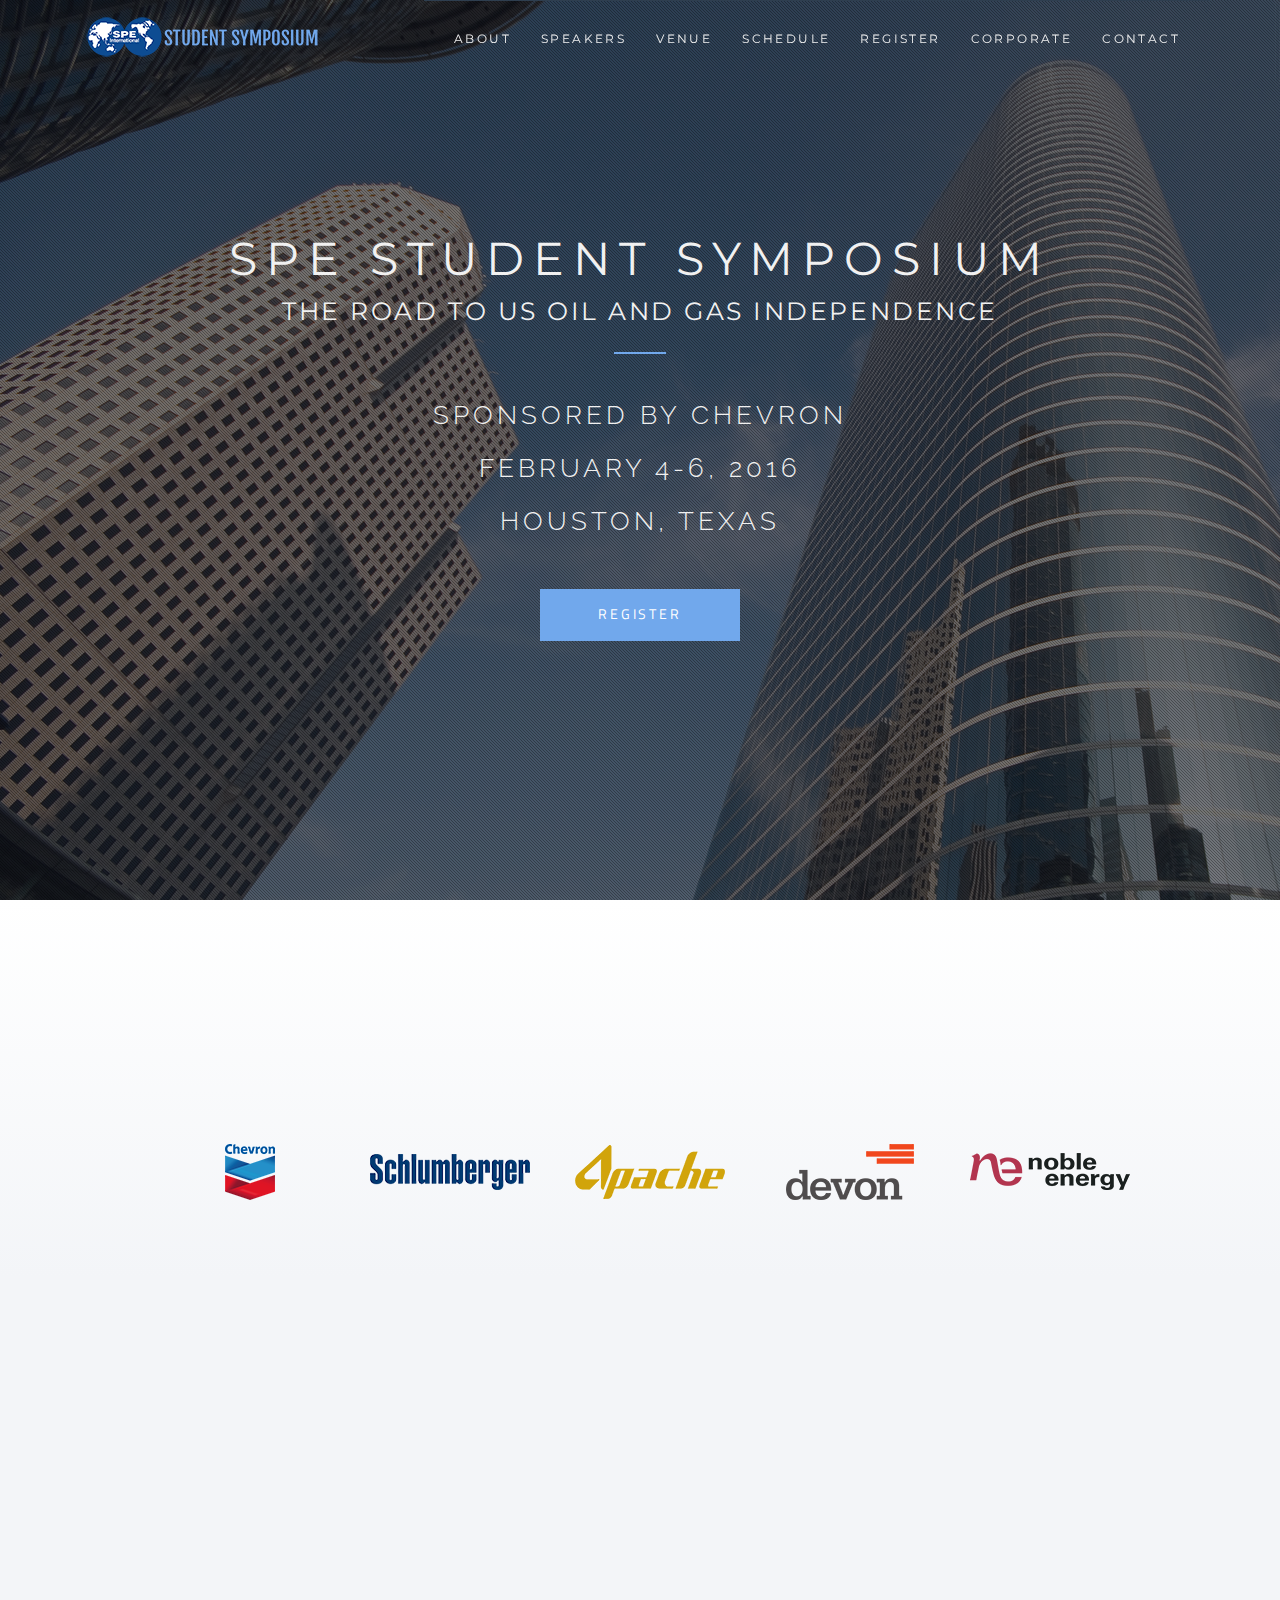
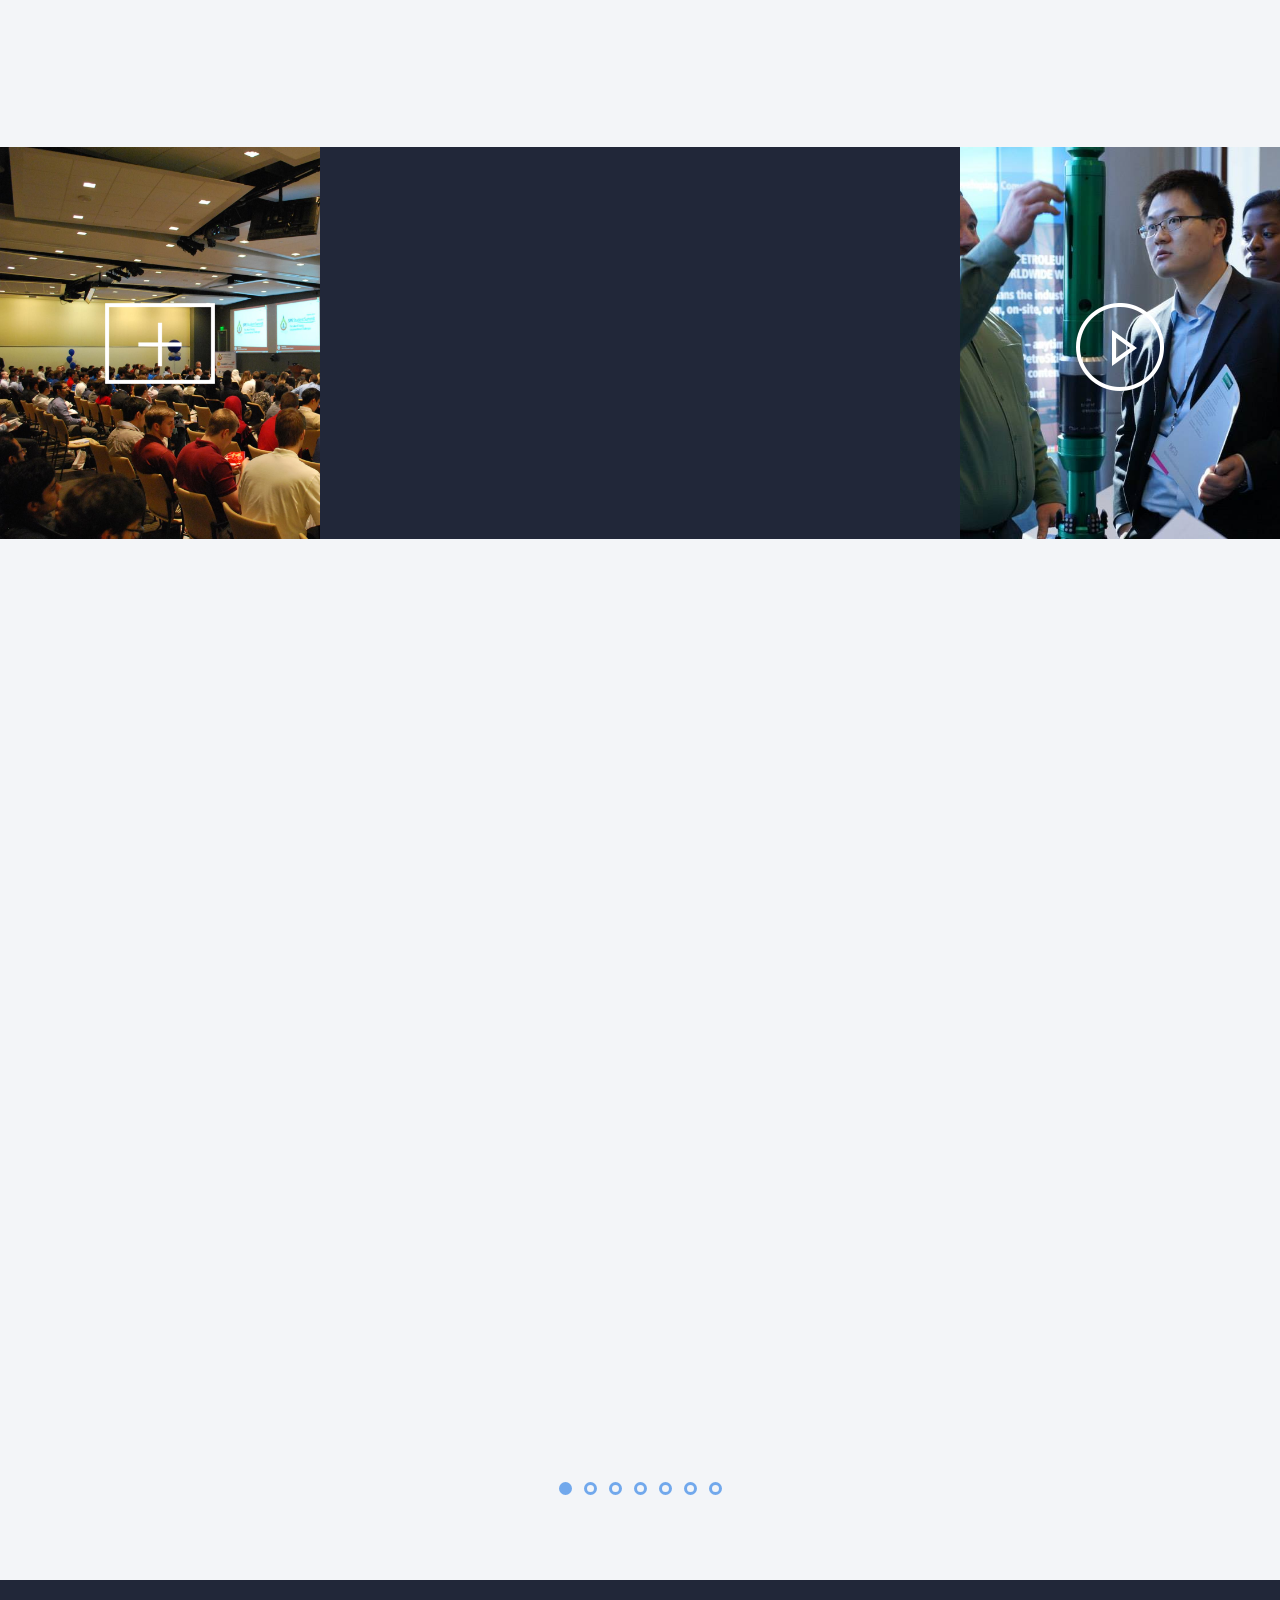
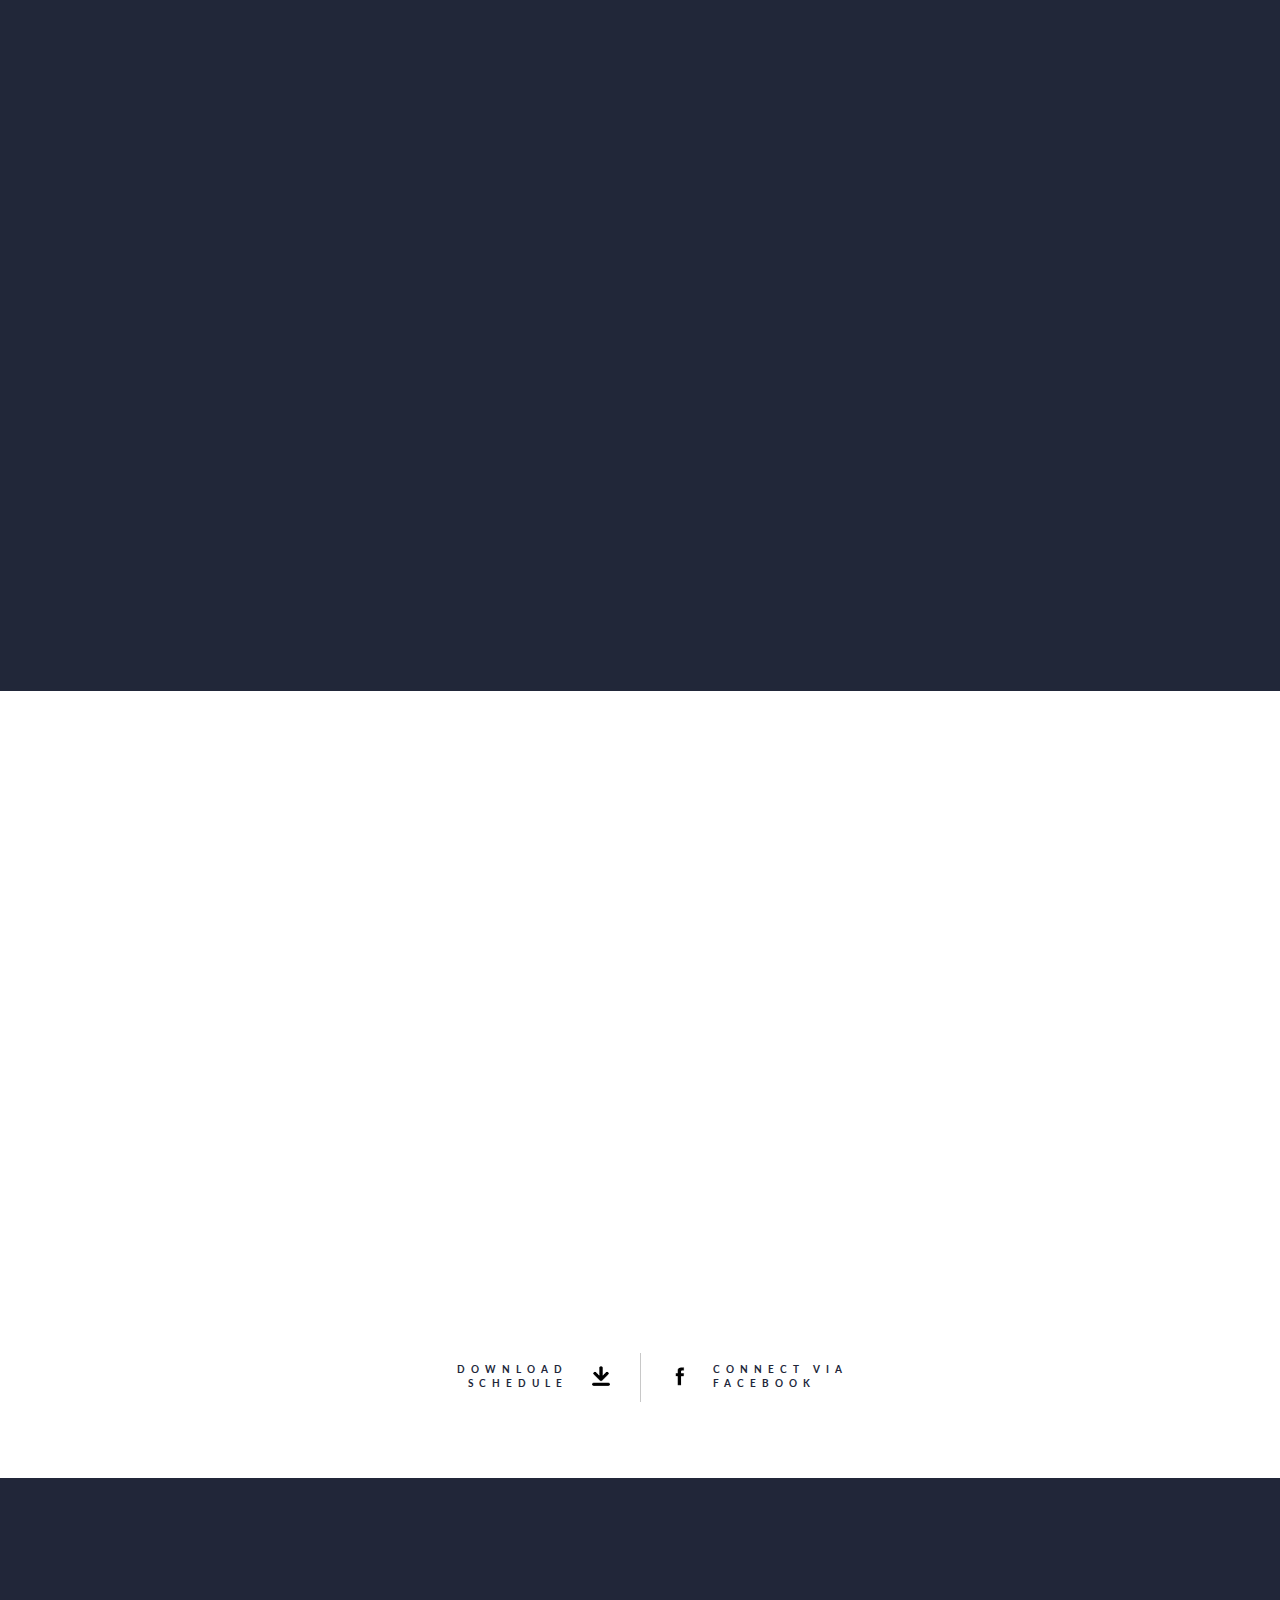
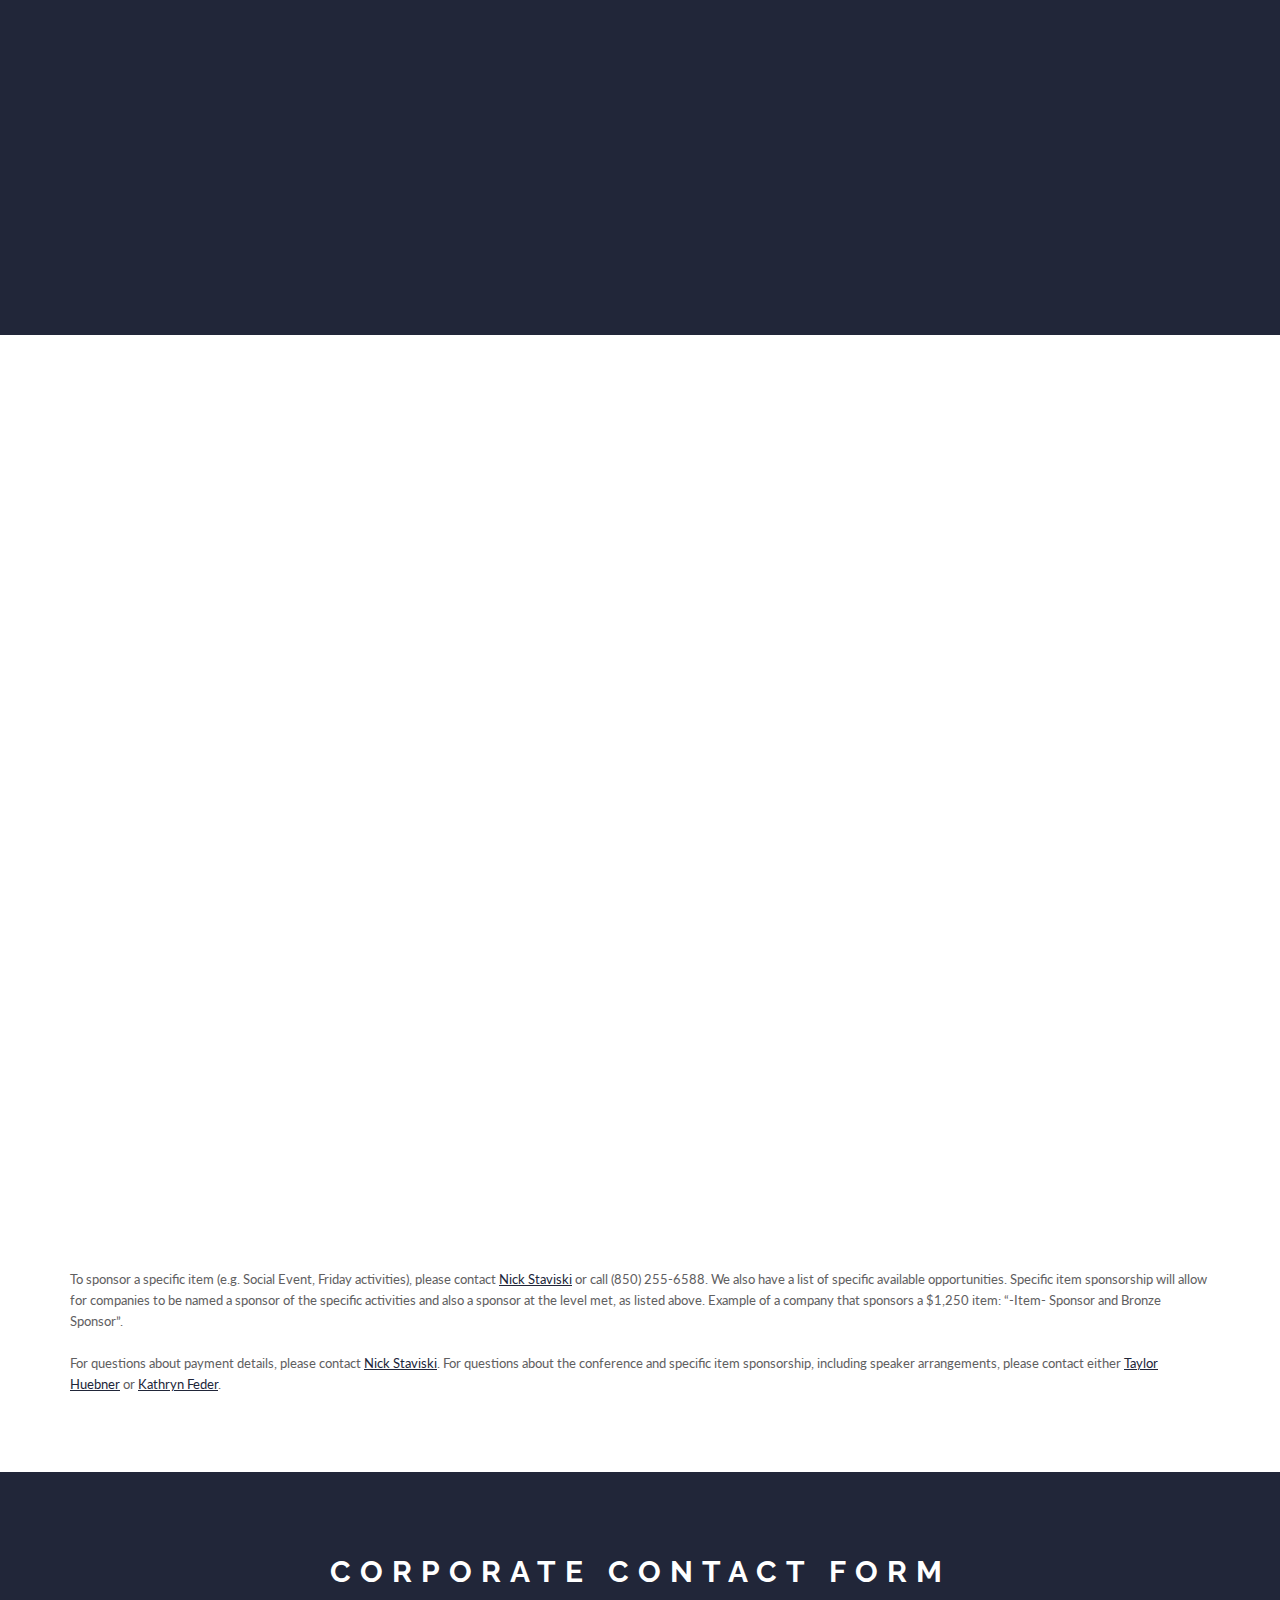
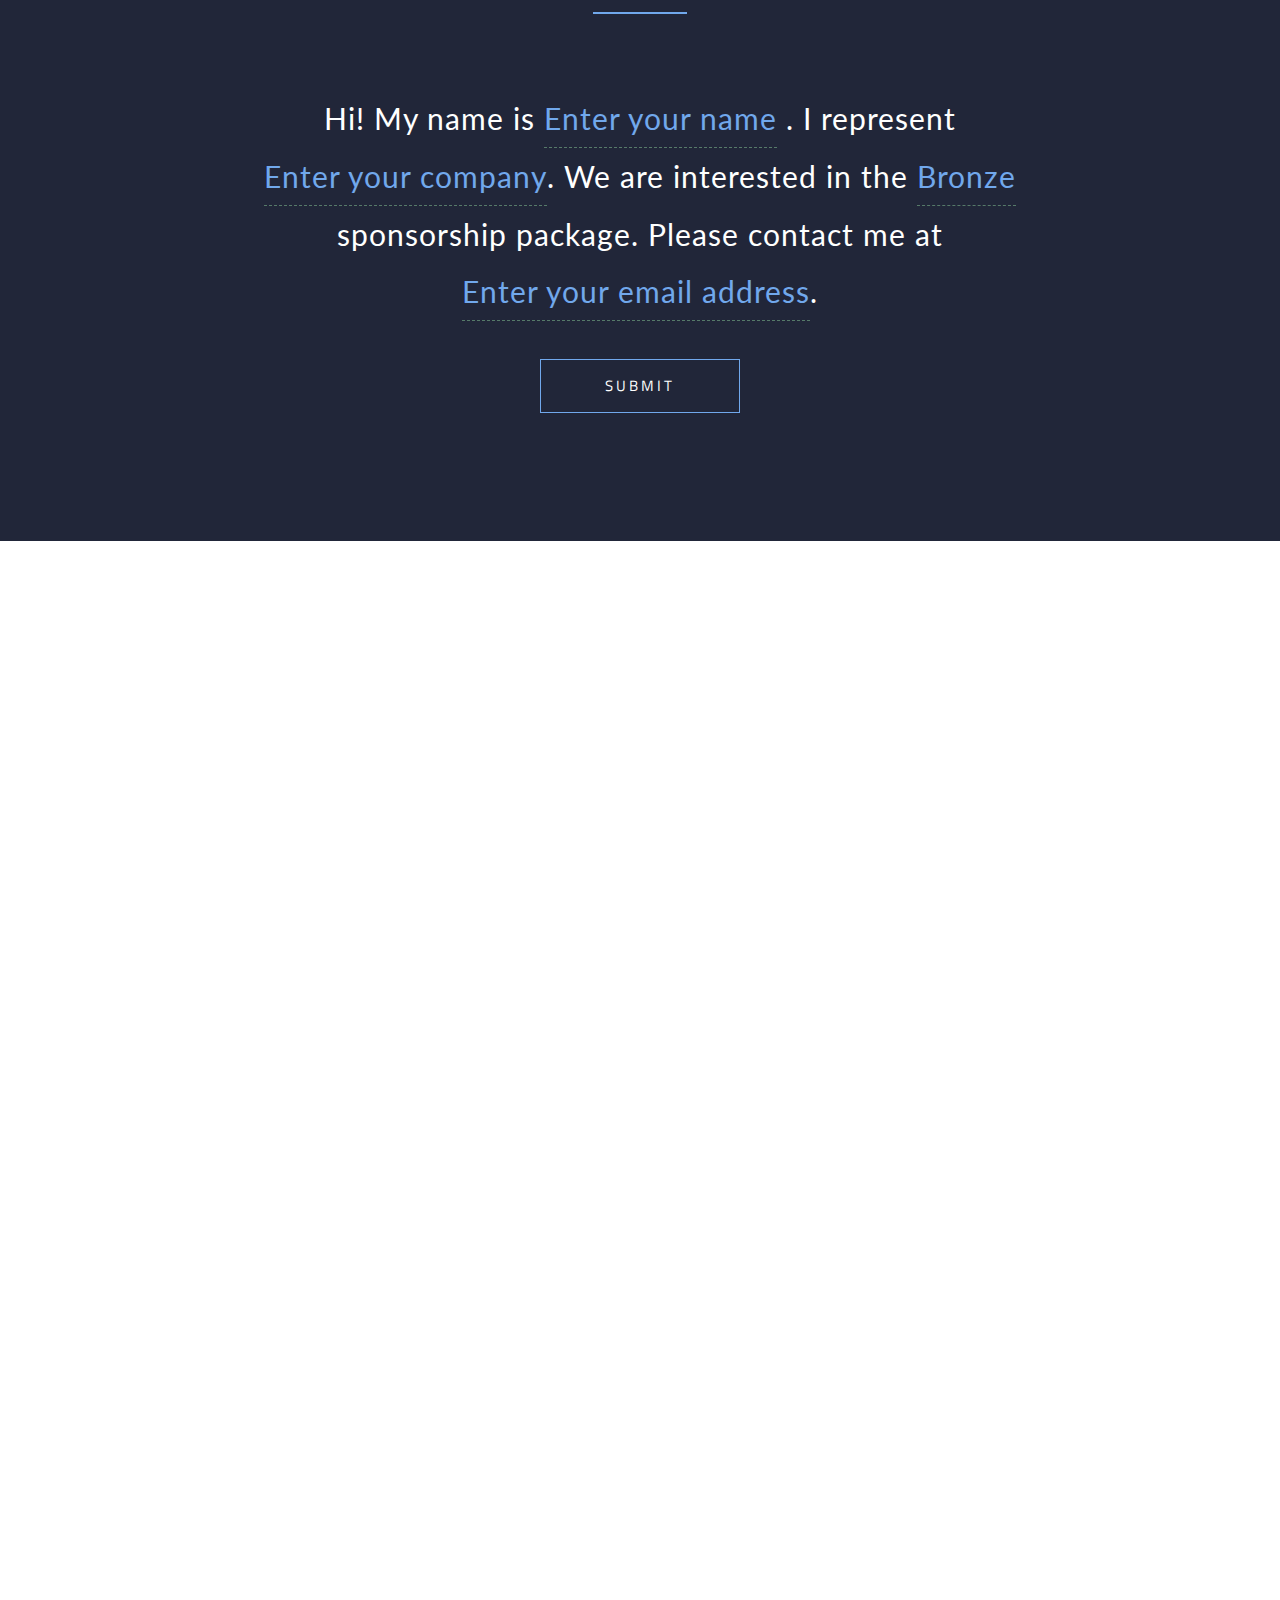
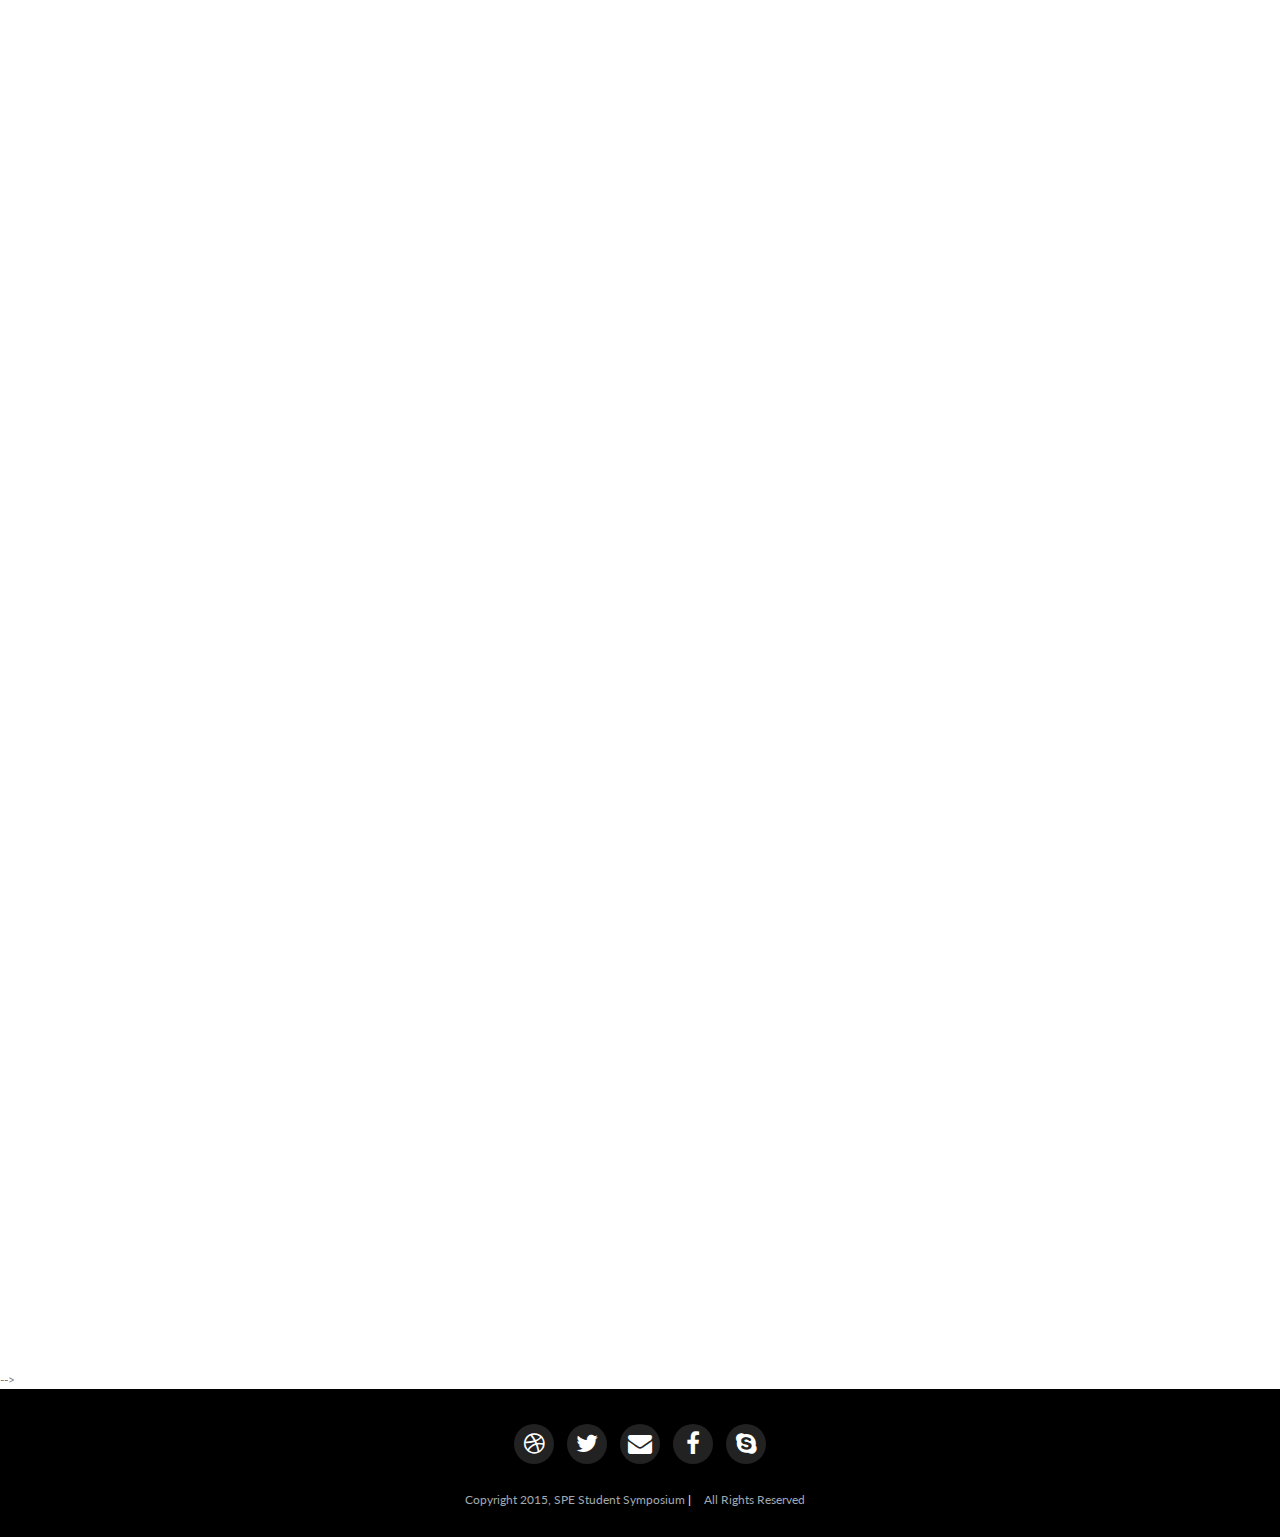
==== commit 983b4bb2: "Added mark's picture" ====
--- a/index.html
+++ b/index.html
@@ -598,13 +598,13 @@
 									<div class="col-md-4 col-sm-4 wow animated fadeInUp">
 										<div class="overlay-effect effects clearfix">
 											<div class="img">
-											  <img src="assets/img/speakers/team1.jpg" alt="Portfolio Item">
+											  <img src="assets/img/speakers/Frank.jpg" alt="Portfolio Item">
 											  <div class="overlay">
-												<button class="md-trigger expand" data-modal="modal-Frank"><i class="fa fa-search"></i><br>View More</button>
+												<button class="md-trigger expand" data-modal="modal-Franks"><i class="fa fa-search"></i><br>View More</button>
 											  </div>
 											</div>
 										</div>
-									  <h2>James Frank</h2>
+									  <h2>James Franks</h2>
 									</div>
 								</li>
                                 <li>
@@ -635,7 +635,7 @@
 											<div class="img">
 											  <img src="assets/img/speakers/team1.jpg" alt="Portfolio Item">
 											  <div class="overlay">
-												<button class="md-trigger expand" data-modal="modal-Frank"><i class="fa fa-search"></i><br>View More</button>
+												<button class="md-trigger expand" data-modal="modal-Franks"><i class="fa fa-search"></i><br>View More</button>
 											  </div>
 											</div>
 										</div>
@@ -726,13 +726,13 @@
 					</div>
 				</div>
 			</div>
-            <div class="md-modal md-effect-9" id="modal-Frank">
+            <div class="md-modal md-effect-9" id="modal-Franks">
 				<div class="md-content">
 					<div class="folio">
 						<div class="avatar"></div>
-						<div class="sp-name"><strong>James Frank</strong><br></div>
+						<div class="sp-name"><strong>James Franks</strong><br>Director, D&amp;C Continuous Improvement, Pioneer Natural Resources</div>
 						<div class="sp-dsc">
-						
+						James joined Pioneer Natural Resources in 2010 and is currently the Director of Drilling and Completions Continuous Improvement with a primary focus on the operations in the Permian Basin.  Prior to his current position, he has been a Roustabout, a Field Engineer, a Wellsite Leader, a Drilling Engineer and a Manager.  James served in the U.S. Navy and received his degree in Mechanical Engineering in 1996 from the University of Alaska at Fairbanks. 
 						</div>
 						<div class="sp-social">
 							<ul>
@@ -1391,14 +1391,15 @@
                                         <div class="item clearfix">
 										<div class="heading">
 											<div class="col-md-3 col-sm-12 col-xs-12"></div>
-											<div class="e-title col-md-9 col-sm-12 col-xs-12">Workshop: Unconventional in Technology; Conventional by Habit<br><span class="name">James Frank - </span><span class="speaker-designaition"><!--Position--></span></div>
+											<div class="e-title col-md-9 col-sm-12 col-xs-12">Unconventional in Technology; Conventional by Habit<br><span class="name">James Franks - </span><span class="speaker-designaition">Director, D&amp;C Continuous Improvement, Pioneer Natural Resources</span></div>
 										</div>
 										<div class="col-md-12 col-sm-12 col-xs-12">
 											<div class="content venue col-md-3 col-sm-12 col-xs-12">
 												Houston (91 Students)
 											</div>
 											<div class="content details col-md-9 col-sm-12 col-xs-12">
-											TBD</div>
+                                                In a industry dominated by unconventional technology, sometimes we need to step back and consider what is still conventional. Join in this discussion to hear about the things that are "conventional," especially in regard to human nature.
+											</div>
 										</div>
                                         
 									</div>
@@ -1419,7 +1420,7 @@
                                     <div class="item clearfix">
 										<div class="heading">
 											<div class="col-md-3 col-sm-12 col-xs-12"></div>
-											<div class="e-title col-md-9 col-sm-12 col-xs-12">Roundtable: Session C2 (10:30-11:00)<br><span class="name">TBD - </span><span class="speaker-designaition"><!--Position--></span></div>
+											<div class="e-title col-md-9 col-sm-12 col-xs-12">Roundtable: Session C2 (10:30-11:00)<br><span class="name">Bob Elder - </span><span class="speaker-designaition">Manager of Applied Reservoir Management for the MidContnent Business Unit for Chevron North American Exploraton and Producton, Chevron</span></div>
 										</div>
 										<div class="col-md-12 col-sm-12 col-xs-12">
 											<div class="content venue col-md-3 col-sm-12 col-xs-12">
@@ -1447,7 +1448,7 @@
                                     <div class="item clearfix">
 										<div class="heading">
 											<div class="col-md-3 col-sm-12 col-xs-12"></div>
-											<div class="e-title col-md-9 col-sm-12 col-xs-12">Roundtable: Session D2 (11:00-11:30)<br><span class="name">TBD - </span><span class="speaker-designaition"><!--Position--></span></div>
+											<div class="e-title col-md-9 col-sm-12 col-xs-12">Roundtable: Session D2 (11:00-11:30)<br><span class="name">Bob Elder - </span><span class="speaker-designaition">Manager of Applied Reservoir Management for the MidContnent Business Unit for Chevron North American Exploraton and Producton, Chevron</span></div>
 										</div>
 										<div class="col-md-12 col-sm-12 col-xs-12">
 											<div class="content venue col-md-3 col-sm-12 col-xs-12">
@@ -1916,7 +1917,7 @@
 		<!-- Event social links and download-->
 		<section class="event-download-social-link section-padding">
 			<div class="col-lg-6 col-md-12 align-center">
-				<a class="d-sch text-right" href="/assets/schedule.xlsx" target="_blank">download schedule</a>
+				<a class="d-sch text-right" href="/assets/schedule.pdf" target="_blank">download schedule</a>
 				<a class="fb " href="https://www.facebook.com/SPE-Student-Symposium-2016-1663803387208902/timeline" target="_blank">connect via facebook</a>
 			</div>
 		</section>
@@ -2755,7 +2756,7 @@
                 
                 <div class="col-sm-4 wow animated fadeInRight" data-wow-duration="1s" data-wow-delay="0.7s">
                     <div class="team-member">
-                        <img src="/assets/img/team/2.jpg" class="img-responsive img-circle" alt="">
+                        <img src="/assets/img/team/Mark.jpg" class="img-responsive img-circle" alt="">
                         <h2>Mark Perez</h2>
                         <p>Program Coordinator<br>The University of Texas at Austin</p>
                         <ul class="list-inline social-buttons">
@@ -2781,7 +2782,7 @@
                 </div>
                 <div class="col-sm-4 wow animated fadeInRight" data-wow-duration="1s" data-wow-delay="1.1s">
                     <div class="team-member">
-                        <img src="/assets/img/team/3.jpg" class="img-responsive img-circle" alt="">
+                        <img src="/assets/img/team/Zack.jpg" class="img-responsive img-circle" alt="">
                         <h2>Zach Sheehan</h2>
                         <p>Fundraising<br>University of Oklahoma</p>
                         <ul class="list-inline social-buttons">
--- a/assets/css/styles.css
+++ b/assets/css/styles.css
@@ -844,6 +844,17 @@
 
 #modal-Gaurdie .avatar {
 	background-image: url('../img/speakers/Banister-head.png');
+	background-repeat: no-repeat;
+	background-position: center center;
+	background-color: #ffffff;
+	width: 100px;
+	height: 100px;
+	-moz-border-radius: 50%;
+	-webkit-border-radius: 50%;
+	border-radius: 50%;
+}
+#modal-Franks .avatar {
+	background-image: url('../img/speakers/Franks-head.png');
 	background-repeat: no-repeat;
 	background-position: center center;
 	background-color: #ffffff;
